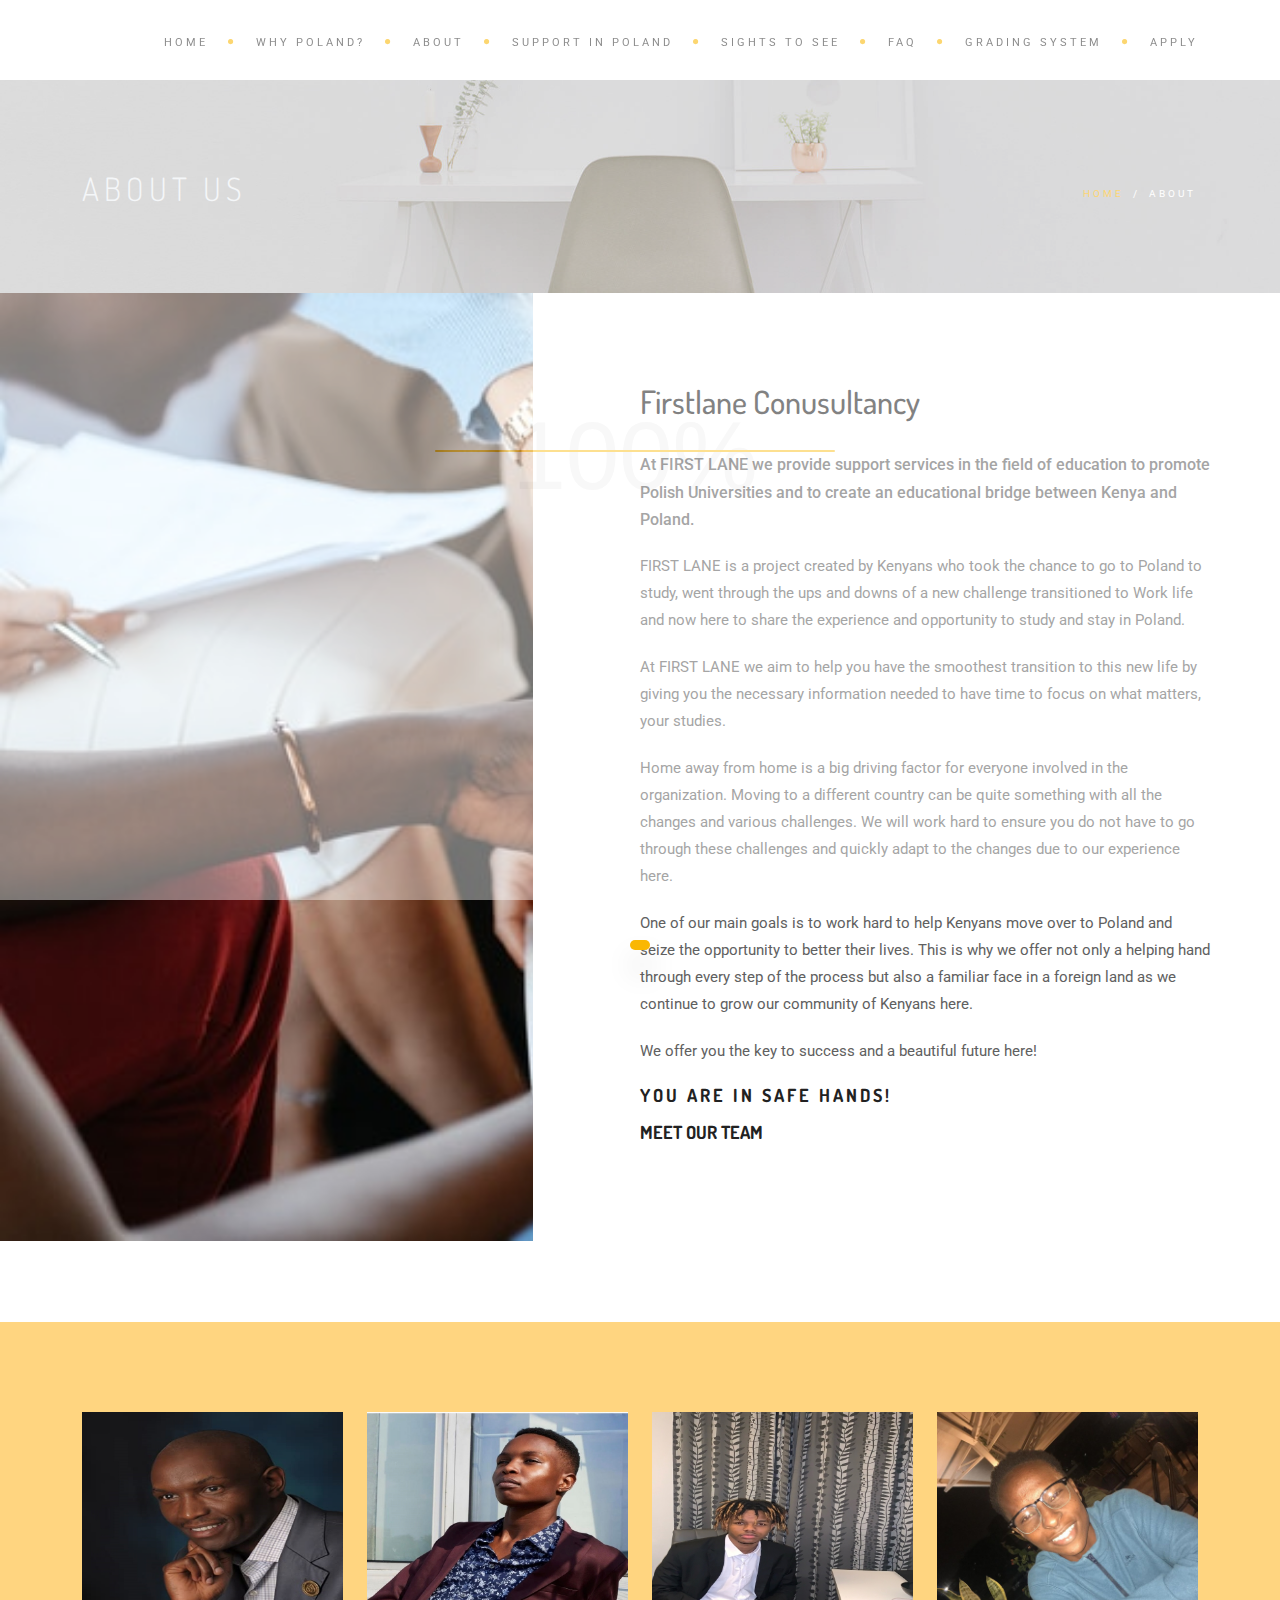
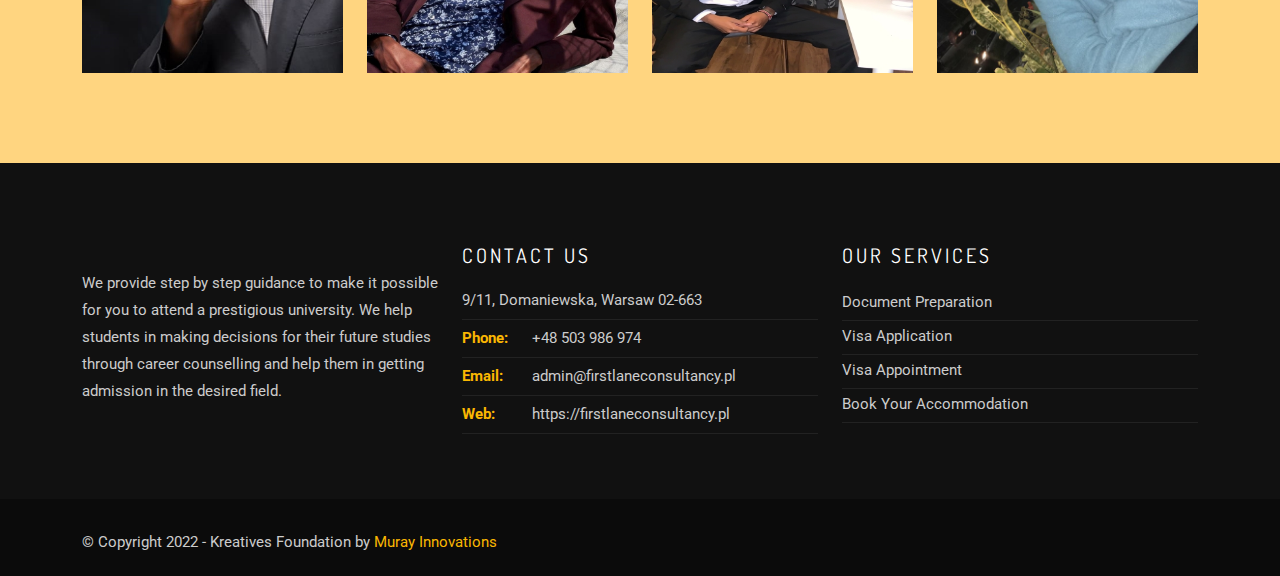
==== about.html @ 50b046f0 "first commit" ====
<!DOCTYPE html>
<html lang="en">
  <head>
    <meta charset="utf-8" />
    <link
      rel="icon"
      href="images/background/fldone.png"
      type="image/gif"
      sizes="16x16"
    />
    <title>Kreatives Foundation</title>
    <meta name="viewport" content="width=device-width, initial-scale=1.0" />
    <meta
      name="description"
      content="Archi is best selling interior design website template with responsive stunning design"
    />
    <meta
      name="keywords"
      content="architecture,building,business,bootstrap,creative,exterior design,furniture design,gallery,garden design,house,interior design,landscape design,multipurpose,onepage,portfolio,studio"
    />
    <meta name="author" content="" />

    <!-- CSS Files
    ================================================== -->
    <link
      id="bootstrap"
      href="css/bootstrap.min.css"
      rel="stylesheet"
      type="text/css"
    />
    <link
      id="bootstrap-grid"
      href="css/bootstrap-grid.min.css"
      rel="stylesheet"
      type="text/css"
    />
    <link
      id="bootstrap-reboot"
      href="css/bootstrap-reboot.min.css"
      rel="stylesheet"
      type="text/css"
    />
    <link rel="stylesheet" href="css/jpreloader.css" type="text/css" />
    <link rel="stylesheet" href="css/animate.css" type="text/css" />
    <link rel="stylesheet" href="css/plugin.css" type="text/css" />
    <link rel="stylesheet" href="css/owl.carousel.css" type="text/css" />
    <link rel="stylesheet" href="css/owl.theme.css" type="text/css" />
    <link rel="stylesheet" href="css/owl.transitions.css" type="text/css" />
    <link rel="stylesheet" href="css/style.css" type="text/css" />

    <!-- custom background -->
    <link rel="stylesheet" href="css/bg.css" type="text/css" />

    <!-- color scheme -->
    <link
      rel="stylesheet"
      href="css/colors/yellow.css"
      type="text/css"
      id="colors"
    />
    <link rel="stylesheet" href="css/color.css" type="text/css" />

    <!-- revolution slider -->
    <link rel="stylesheet" href="rs-plugin/css/settings.css" type="text/css" />
    <link rel="stylesheet" href="css/rev-settings.css" type="text/css" />

    <!-- load fonts -->
    <link
      rel="stylesheet"
      href="fonts/font-awesome/css/font-awesome.css"
      type="text/css"
    />
    <link
      rel="stylesheet"
      href="fonts/elegant_font/HTML_CSS/style.css"
      type="text/css"
    />
    <link
      rel="stylesheet"
      href="fonts/et-line-font/style.css"
      type="text/css"
    />
    <!-- Poptin Code to show a popup after a couple of seconds -->
    <script
      id="pixel-script-poptin"
      src="https://cdn.popt.in/pixel.js?id=f6f03626dd632"
      async="true"
    ></script>
    <!-- end of Poptin Code to show a popup after a couple of seconds -->
  </head>

  <body class="de_light">
    <div id="wrapper">
      <!-- header begin -->
      <header class="header-bg header-light">
        <div class="info">
          <div class="container">
            <div class="row">
              <div class="col-md-12">
                <div class="column">
                  Working Hours Monday - Friday
                  <span class="id-color"><strong>08:00-16:00</strong></span>
                </div>
                <div class="column">
                  Toll Free
                  <span class="id-color"><strong>+48 503 986 974</strong></span>
                </div>
                <!-- social icons -->
                <div class="column social">
                  <a href="#"><i class="fa fa-facebook"></i></a>
                  <a href="#"><i class="fa fa-twitter"></i></a>
                  <a href="#"><i class="fa fa-rss"></i></a>
                  <a href="#"><i class="fa fa-google-plus"></i></a>
                  <a href="#"><i class="fa fa-envelope-o"></i></a>
                </div>
                <!-- social icons close -->
              </div>
            </div>
          </div>
        </div>

        <div class="container">
          <div class="row">
            <div class="col-md-12">
              <!-- logo begin -->
              <!-- -->
              <!-- logo close -->

              <!-- small button begin -->
              <span id="menu-btn"></span>
              <!-- small button close -->

              <!-- mainmenu begin -->
              <nav class="md-flex">
                <ul id="mainmenu">
                  <li>
                    <a href="index.html">Home<span></span></a>
                    <ul class="mega">
                      <li>
                        <div class="container-fluid">
                          <div class="menu-content">
                            <div class="row">
                              <div>
                                <ul>
                                  <li>
                                    <a href="index.html"
                                      >Explore Our Services</a
                                    >
                                  </li>
                                  <li>
                                    <a href="index.html"
                                      >Living in Poland as an International
                                      Student</a
                                    >
                                  </li>
                                </ul>
                              </div>
                            </div>
                          </div>
                        </div>
                      </li>
                    </ul>
                  </li>
                  <li>
                    <a href="why-poland.html">Why Poland?</a>
                    <ul class="mega">
                      <li>
                        <div class="container-fluid">
                          <div class="menu-content">
                            <div class="row">
                              <div>
                                <ul>
                                  <li>
                                    <a href="why-poland.html"
                                      >Accommodation Costs in Poland</a
                                    >
                                  </li>
                                  <li>
                                    <a href="why-poland.html"
                                      >Average Monthly Expenses Breakdown</a
                                    >
                                  </li>
                                </ul>
                              </div>
                            </div>
                          </div>
                        </div>
                      </li>
                    </ul>
                  </li>
                  <li>
                    <a href="about.html">About</a>
                  </li>
                  <li>
                    <a href="support-in-poland.html">Support in Poland</a>
                    <ul class="mega">
                      <li>
                        <div class="container-fluid">
                          <div class="menu-content">
                            <div class="row">
                              <div>
                                <ul>
                                  <li>
                                    <a href="support-in-poland.html"
                                      >Application of a Pesel Number</a
                                    >
                                  </li>
                                  <li>
                                    <a href="support-in-poland.html"
                                      >Registration of a Home Address</a
                                    >
                                  </li>
                                  <li>
                                    <a href="support-in-poland.html"
                                      >Temporary Residence Card Application</a
                                    >
                                  </li>
                                </ul>
                              </div>
                            </div>
                          </div>
                        </div>
                      </li>
                    </ul>
                  </li>
                  <li>
                    <a href="sights.html">Sights to See</a>
                    <ul class="mega">
                      <li>
                        <div class="container-fluid">
                          <div class="menu-content">
                            <div class="row">
                              <div>
                                <ul>
                                  <li>
                                    <a href="sights.html">Cities</a>
                                  </li>
                                  <li>
                                    <a href="sights.html">Group Activities</a>
                                  </li>
                                  <li>
                                    <a href="sights.html">Historical Places</a>
                                  </li>
                                </ul>
                              </div>
                            </div>
                          </div>
                        </div>
                      </li>
                    </ul>
                  </li>
                  <li>
                    <a href="faq.html">FAQ</a>
                  </li>
                  <li>
                    <a href="grading-system.html">Grading System</a>
                    <ul class="mega">
                      <li>
                        <div class="container-fluid">
                          <div class="menu-content">
                            <div class="row">
                              <div>
                                <ul>
                                  <li>
                                    <a href="grading-system.html">Intakes</a>
                                  </li>
                                  <li>
                                    <a href="grading-system.html"
                                      >Polish Grading System</a
                                    >
                                  </li>
                                </ul>
                              </div>
                            </div>
                          </div>
                        </div>
                      </li>
                    </ul>
                  </li>
                  <li>
                    <a href="apply-now.html">Apply</a>
                  </li>
                </ul>
              </nav>
              <!-- mainmenu close -->
            </div>
          </div>
        </div>
      </header>
      <!-- header close -->

      <!-- subheader -->
      <section
        id="subheader"
        data-bgimage="url(images/background/subheader-9.jpg)"
        data-stellar-background-ratio=".2"
      >
        <div class="container">
          <div class="row">
            <div class="col-md-12">
              <h1>About Us</h1>
              <ul class="crumb">
                <li><a href="index.html">Home</a></li>
                <li class="sep">/</li>
                <li>About</li>
              </ul>
            </div>
          </div>
        </div>
      </section>
      <!-- subheader close -->

      <!-- content begin -->
      <div id="content" class="no-top no-bottom">
        <section id="section-about-us-2" class="side-bg no-padding">
          <div class="image-container col-md-5 pull-left" data-delay="0"></div>

          <div class="container">
            <div class="row">
              <div class="inner-padding">
                <div
                  class="col-md-6 offset-md-6"
                  data-animation="fadeInRight"
                  data-delay="200"
                >
                  <h2>Firstlane Conusultancy</h2>

                  <p class="intro">
                    At FIRST LANE we provide support services in the field of
                    education to promote Polish Universities and to create an
                    educational bridge between Kenya and Poland.
                  </p>
                  <p>
                    FIRST LANE is a project created by Kenyans who took the
                    chance to go to Poland to study, went through the ups and
                    downs of a new challenge transitioned to Work life and now
                    here to share the experience and opportunity to study and
                    stay in Poland.
                  </p>
                  <p>
                    At FIRST LANE we aim to help you have the smoothest
                    transition to this new life by giving you the necessary
                    information needed to have time to focus on what matters,
                    your studies.
                  </p>
                  <p>
                    Home away from home is a big driving factor for everyone
                    involved in the organization. Moving to a different country
                    can be quite something with all the changes and various
                    challenges. We will work hard to ensure you do not have to
                    go through these challenges and quickly adapt to the changes
                    due to our experience here.
                  </p>
                  <p>
                    One of our main goals is to work hard to help Kenyans move
                    over to Poland and seize the opportunity to better their
                    lives. This is why we offer not only a helping hand through
                    every step of the process but also a familiar face in a
                    foreign land as we continue to grow our community of Kenyans
                    here.
                  </p>
                  <p>
                    We offer you the key to success and a beautiful future here!
                  </p>
                  <h3 style="align-items: center; justify-content: center">
                    <b>YOU ARE IN SAFE HANDS!</b>
                  </h3>
                  <h4 style="align-items: center; justify-content: center">
                    <b>MEET OUR TEAM</b>
                  </h4>
                </div>
                <div class="clearfix"></div>
              </div>
            </div>
          </div>
        </section>

        <!-- <section id="section-testimonial" class="text-light">
          <div class="container">
            <div class="row">
              <div class="col-md-6 offset-md-3 text-center wow fadeInUp">
                <h1>Customer Says</h1>
                <div class="separator">
                  <span><i class="fa fa-circle"></i></span>
                </div>
                <div class="spacer-single"></div>
              </div>
            </div>
            <div
              id="testimonial-carousel"
              class="owl-carousel owl-theme de_carousel wow fadeInUp"
              data-wow-delay=".3s"
            >
              <div class="item">
                <div class="de_testi">
                  <blockquote>
                    <p>
                      I'm always impressed with the services. Lorem ipsum dolor
                      sit amet, consectetur adipisicing elit, sed do eiusmod
                      tempor incididunt ut labore et dolore magna aliqua. Ut
                      enim ad minim veniam, quis nostrud exercitation ullamco
                      laboris nisi ut aliquip.
                    </p>
                    <div class="de_testi_by">John, Customer</div>
                  </blockquote>
                </div>
              </div>

              <div class="item">
                <div class="de_testi">
                  <blockquote>
                    <p>
                      I have very much enjoyed with your services. Lorem ipsum
                      dolor sit amet, consectetur adipisicing elit, sed do
                      eiusmod tempor incididunt ut labore et dolore magna
                      aliqua. Ut enim ad minim veniam, quis nostrud exercitation
                      ullamco laboris nisi ut aliquip.
                    </p>
                    <div class="de_testi_by">Michael, Customer</div>
                  </blockquote>
                </div>
              </div>

              <div class="item">
                <div class="de_testi">
                  <blockquote>
                    <p>
                      I totally recommend your services. Lorem ipsum dolor sit
                      amet, consectetur adipisicing elit, sed do eiusmod tempor
                      incididunt ut labore et dolore magna aliqua. Ut enim ad
                      minim veniam, quis nostrud exercitation ullamco laboris
                      nisi ut aliquip.
                    </p>
                    <div class="de_testi_by">Patrick, Customer</div>
                  </blockquote>
                </div>
              </div>

              <div class="item">
                <div class="de_testi">
                  <blockquote>
                    <p>
                      I have very much enjoyed with your services. Lorem ipsum
                      dolor sit amet, consectetur adipisicing elit, sed do
                      eiusmod tempor incididunt ut labore et dolore magna
                      aliqua. Ut enim ad minim veniam, quis nostrud exercitation
                      ullamco laboris nisi ut aliquip.
                    </p>
                    <div class="de_testi_by">James, Customer</div>
                  </blockquote>
                </div>
              </div>
            </div>
          </div>
        </section> -->

        <!-- section begin -->
        <!-- <section
          id="view-all-projects"
          class="call-to-action bg-color dark text-center"
          data-speed="5"
          data-type="background"
          aria-label="view-all-projects"
        >
          <a href="apply-now.html" class="btn btn-line black btn-big"
            >Talk With Us</a
          >
        </section> -->
        <br /><br /><br />
        <section data-bgcolor="#ffd580">
          <div class="container">
            <div class="row">
              <div class="col-lg-3 col-md-6">
                <!-- team member -->
                <div class="de-team-list">
                  <div class="team-pic">
                    <img
                      src="images/anthony1.jpg"
                      class="img-responsive"
                      alt=""
                    />
                  </div>
                  <div class="team-desc">
                    <h3>Anthony T.Gitonga</h3>
                    <p class="lead">
                      Expert Consulting Partner, Founder & CEO of Lead Trains
                      Ltd
                    </p>
                    <div class="small-border"></div>
                    <p>
                      Anthony Gitonga, an International Leadership Speaker, and
                      Coach. He writes and speaks on the themes of personal and
                      leadership development.
                    </p>

                    <div class="social">
                      <a
                        href="https://www.linkedin.com/in/anthonygitonga/?originalSubdomain=ke"
                        ><i class="fa fa-linkedin fa-lg"></i
                      ></a>
                      <a
                        href="https://www.amazon.ae/Books-Anthony-Thuku-Gitonga/s?rh=n%3A11497688031%2Cp_27%3AAnthony+Thuku+Gitonga"
                        ><i class="fa fa-amazon fa-lg"></i
                      ></a>
                      <a href="https://www.instagram.com/ft.muray/"
                        ><i class="fa fa-instagram fa-lg"></i
                      ></a>
                    </div>
                  </div>
                </div>
                <!-- team close -->
              </div>
              <div class="col-lg-3 col-md-6">
                <!-- team member -->
                <div class="de-team-list">
                  <div class="team-pic">
                    <img
                      src="images/abbott1.jpg"
                      class="img-responsive"
                      alt=""
                    />
                  </div>
                  <div class="team-desc">
                    <h3>Abbott Thuku Gitonga</h3>
                    <p class="lead">CEO and Founder</p>
                    <div class="small-border"></div>
                    <p>
                      Drives forward the mission and the vision of First Lane
                      Consultancy
                    </p>

                    <div class="social">
                      <a href="#"><i class="fa fa-linkedin fa-lg"></i></a>
                      <a href="#"><i class="fa fa-twitter fa-lg"></i></a>
                      <a href="https://www.instagram.com/gitongaabbott/"
                        ><i class="fa fa-instagram fa-lg"></i
                      ></a>
                    </div>
                  </div>
                </div>
                <!-- team close -->
              </div>

              <div class="col-lg-3 col-md-6">
                <!-- team member -->
                <div class="de-team-list">
                  <div class="team-pic">
                    <img
                      src="images/Niko1.jpeg"
                      class="img-responsive"
                      alt=""
                    />
                  </div>
                  <div class="team-desc">
                    <h3>Nicholas Kariuki</h3>
                    <p class="lead">Finanancial Officer</p>
                    <div class="small-border"></div>
                    <p>Great at crunching numbers and making sense of them.</p>

                    <div class="social">
                      <a href="#"><i class="fa fa-linkedin fa-lg"></i></a>
                      <a href="#"><i class="fa fa-twitter fa-lg"></i></a>
                      <a href="#"><i class="fa fa-instagram fa-lg"></i></a>
                    </div>
                  </div>
                </div>
                <!-- team close -->
              </div>

              <div class="col-lg-3 col-md-6">
                <!-- team member -->
                <div class="de-team-list">
                  <div class="team-pic">
                    <img src="images/Eric.jpg" class="img-responsive" alt="" />
                  </div>
                  <div class="team-desc">
                    <h3>Eric Muriithi</h3>
                    <p class="lead">Technology and Marketing Lead</p>
                    <div class="small-border"></div>
                    <p>
                      Develops, debugs and maintains the Lead Trains website as
                      well as drives marketing campaigns
                    </p>

                    <div class="social">
                      <a
                        href="https://www.linkedin.com/in/eric-muriithi-48346117b/"
                        ><i class="fa fa-linkedin fa-lg"></i
                      ></a>
                      <a href="https://twitter.com/iamericmuray"
                        ><i class="fa fa-twitter fa-lg"></i
                      ></a>
                      <a href="https://www.instagram.com/ft.muray/"
                        ><i class="fa fa-instagram fa-lg"></i
                      ></a>
                    </div>
                  </div>
                </div>
                <!-- team close -->
              </div>

              <div class="clearfix"></div>
            </div>
          </div>
        </section>
        <!-- logo carousel section close -->
      </div>

      <!-- footer begin -->
      <footer>
        <div class="container">
          <div class="row">
            <div class="col-lg-4">
              <br />We provide step by step guidance to make it possible for you
              to attend a prestigious university. We help students in making
              decisions for their future studies through career counselling and
              help them in getting admission in the desired field.
            </div>

            <div class="col-lg-4">
              <h3>Contact Us</h3>
              <div class="widget widget-address">
                <address>
                  <span>9/11, Domaniewska, Warsaw 02-663</span>
                  <span><strong>Phone:</strong>+48 503 986 974</span>
                  <span
                    ><strong>Email:</strong
                    ><a href="mailto:admin@firstlaneconsultancy.pl"
                      >admin@firstlaneconsultancy.pl</a
                    ></span
                  >
                  <span
                    ><strong>Web:</strong
                    ><a href="https://firstlaneconsultancy.pl"
                      >https://firstlaneconsultancy.pl</a
                    ></span
                  >
                </address>
              </div>
            </div>

            <div class="col-lg-4">
              <div class="widget widget_recent_post">
                <h3>Our Services</h3>
                <ul>
                  <li><a href="#">Document Preparation</a></li>
                  <li><a href="#">Visa Application</a></li>
                  <li><a href="#">Visa Appointment</a></li>
                  <li><a href="#">Book Your Accommodation</a></li>
                </ul>
              </div>
            </div>
          </div>
        </div>

        <div class="subfooter">
          <div class="container">
            <div class="row">
              <div class="col-md-6">
                &copy; Copyright 2022 - Kreatives Foundation by
                <span class="id-color">Muray Innovations</span>
              </div>
              <!-- <div class="col-md-6 text-right">
                        <div class="social-icons">
                            <a href="#"><i class="fa fa-facebook fa-lg"></i></a>
                            <a href="#"><i class="fa fa-twitter fa-lg"></i></a>
                            <a href="#"><i class="fa fa-rss fa-lg"></i></a>
                            <a href="#"><i class="fa fa-google-plus fa-lg"></i></a>
                            <a href="#"><i class="fa fa-skype fa-lg"></i></a>
                            <a href="#"><i class="fa fa-dribbble fa-lg"></i></a>
                        </div>
                    </div> -->
            </div>
          </div>
        </div>
        <a href="#" id="back-to-top"></a>
      </footer>
      <!-- footer close -->
    </div>

    <!-- Javascript Files
    ================================================== -->
    <script src="js/plugins.js"></script>
    <script src="js/designesia.js"></script>

    <!-- SLIDER REVOLUTION SCRIPTS  -->
    <script src="rs-plugin/js/jquery.themepunch.plugins.min.js"></script>
    <script src="rs-plugin/js/jquery.themepunch.revolution.min.js"></script>
  </body>
</html>
---- css/jpreloader.css ----
#jpreOverlay {
	background-color: #000000;
	position:absolute;
	width:100%;
	height:100%;
}
.de_light #jpreOverlay{
	background: #ffffff;
}
#jpreSlide{
	font-size:22px;
	color:#ccc;
	text-align:center;
	width:50%;
	height:30%;
}
#jpreLoader{
	position: absolute;
	top: 50% !important;
	width:400px;
	height:2px;
	background:#111;
	border-radius:25px;
	-moz-border-radius:25px;
	-webkit-border-radius:25px;
}
.de_light #jpreLoader{
	background: #F2F2F2;
}
#jpreBar {
	background:#222;
	border-radius:25px;
	-moz-border-radius:25px;
	-webkit-border-radius:25px;
}

#jprePercentage {
	color:#111;
	z-index:-1;
	font-family:Arial,Helvetica,sans-serif;
	text-align:center;
	margin-top:10px;
	font-size:96px;
	margin-top:-10px;
}

.de_light #jprePercentage{
	color: #eeeeee;
}

#jSplash{
	line-height:200%;
}

#jSplash section{
	padding:0;
	display:block;
	background:none !important;
}
---- css/plugin.css ----
@charset "utf-8";
/* CSS Document */

/* ================================================== */
/* isotope */
/* ================================================== */
.isotope,
.isotope .isotope-item {
/* change duration value to whatever you like */
-webkit-transition-duration: 0.8s;
-moz-transition-duration: 0.8s;
-ms-transition-duration: 0.8s;
-o-transition-duration: 0.8s;
transition-duration: 0.8s;
}

.isotope {
-webkit-transition-property: height, width;
-moz-transition-property: height, width;
-ms-transition-property: height, width;
-o-transition-property: height, width;
transition-property: height, width;
}

.isotope .isotope-item {
-webkit-transition-property: -webkit-transform, opacity;
-moz-transition-property: -moz-transform, opacity;
-ms-transition-property: -ms-transform, opacity;
-o-transition-property: -o-transform, opacity;
transition-property: transform, opacity;
}

/**** disabling Isotope CSS3 transitions ****/

.isotope.no-transition,
.isotope.no-transition .isotope-item,
.isotope .isotope-item.no-transition {
-webkit-transition-duration: 0s;
-moz-transition-duration: 0s;
-ms-transition-duration: 0s;
-o-transition-duration: 0s;
transition-duration: 0s;
}

#filters {
font-size:12px;
letter-spacing:1px;
padding: 0;
margin: 0;
margin-bottom: 20px;
font-weight:400;
}

#filters li {
display: inline-block;
margin-right: 5px;
margin-bottom: 10px;
}

#filters a {
outline:none;
padding: 10px 20px 8px 20px;
color: #888;
font-size:11px;
letter-spacing:3px;
text-decoration: none;
text-transform:uppercase;
background:#eee;
border:none !important;
}

#filters a {
color:#888;
border: solid 1px #555;
}

#filters a:hover {
	background:#111;
}

#filters a.selected {
color: #111;
}

.isotope-item {
z-index: 2;
}

.isotope-hidden.isotope-item {
pointer-events: none;
z-index: 1;
}





/* -------------------------------------------------- */
/* flex slider */
/* -------------------------------------------------- */
.flexslider {
width: 100%;
background: none;
border: none;
box-shadow: none;
margin: 0px;
}

.control-slider {
float: right;
display: inline-block;
margin-right: -10px;
}

.prev-slider, .next-slider {
float: left;
display: block;
text-align: center;
margin-top: 10px;
cursor: pointer;
}

.prev-slider i, .next-slider i {
border: solid 1px #ccc;
padding: 5px 10px 5px 10px;
}

.prev-slider i:hover, .next-slider i:hover {
color: #fff;
border: solid 1px #333;
background: #333;
}

.prev-slider {
margin-right: -5px;
}

.project-carousel ul.slides, .project-carousel-3-col ul.slides{
margin-top: 10px;
margin-bottom: 20px;
}

.logo-carousel .flex-direction-nav,
.project-carousel .flex-control-nav,
.project-carousel .flex-direction-nav,
.project-carousel-3-col .flex-control-nav,
.project-carousel-3-col .flex-direction-nav {
display: none;
}

.logo-carousel.no-control .flex-control-nav{
display:none;
}

.logo-carousel li img {
width: auto !important;

}


/* flex slider - testi slider */
#testimonial-full {
text-align: center;
padding: 10px 0 10px 0;
text-shadow:none;
}

#testimonial-full blockquote {
color: #fff;
border: none !important;
margin: 0;
font-size: 18px;
font-family:"Open Sans";
font-weight:300;
font-style:normal;
line-height:1.5em;
text-transform:uppercase;
letter-spacing:3px;
}

#testimonial-full span{
	letter-spacing:0;
	margin-top:20px;
	text-transform:none;
}

.testi-slider .flex-control-nav {
position: absolute !important;
margin-top: -50px !important;
}

.testi-slider .flex-direction-nav {
display: none;
}
/* Control Nav */
.testi-slider .flex-control-nav {
width: 100%;
position: absolute;
bottom: -40px;
text-align: center;
}

.testi-slider .flex-control-nav li {
margin: 0 6px;
display: inline-block;
zoom: 1;
*display: inline;
}

.testi-slider .flex-control-paging li a {
background: none;
width: 8px;
height: 8px;
display: block;
border: solid 1px #fff;
cursor: pointer;
text-indent: -9999px;
-webkit-border-radius: 20px;
-moz-border-radius: 20px;
-o-border-radius: 20px;
border-radius: 20px;
-webkit-box-shadow: none;
-moz-box-shadow: none;
-o-box-shadow: none;
box-shadow: none;
}

.testi-slider .flex-control-paging li a:hover {
border: solid 1px #fff;
background: #fff;
}

.testi-slider .flex-control-paging li a.flex-active {
border: solid 1px #fff;
cursor: default;
background: #fff;
}




/* ================================================== */
/* jquery totop */
/* ================================================== */
#toTop {
z-index: 1555;
display: none;
text-decoration: none;
position: fixed;
bottom: 10px;
right: 10px;
overflow: hidden;
width: 51px;
height: 51px;
border: none;
text-indent: -999px;
background: url(../images/ui.totop.png) no-repeat left top;
}
#toTopHover {
background: url(../images/ui.totop.png) no-repeat left -51px;
width: 51px;
height: 51px;
display: block;
overflow: hidden;
float: left;
}
#toTop:active, #toTop:focus {
outline: none;
}

.owl-theme .owl-controls .owl-page span{
	background:#fff !important;
	margin-top:30px;
	width:5px;
	height:5px;
}


.typed-cursor{
    opacity: 1;
    -webkit-animation: blink 0.7s infinite;
    -moz-animation: blink 0.7s infinite;
    animation: blink 0.7s infinite;
}
@keyframes blink{
    0% { opacity:1; }
    50% { opacity:0; }
    100% { opacity:1; }
}
@-webkit-keyframes blink{
    0% { opacity:1; }
    50% { opacity:0; }
    100% { opacity:1; }
}
@-moz-keyframes blink{
    0% { opacity:1; }
    50% { opacity:0; }
    100% { opacity:1; }
}
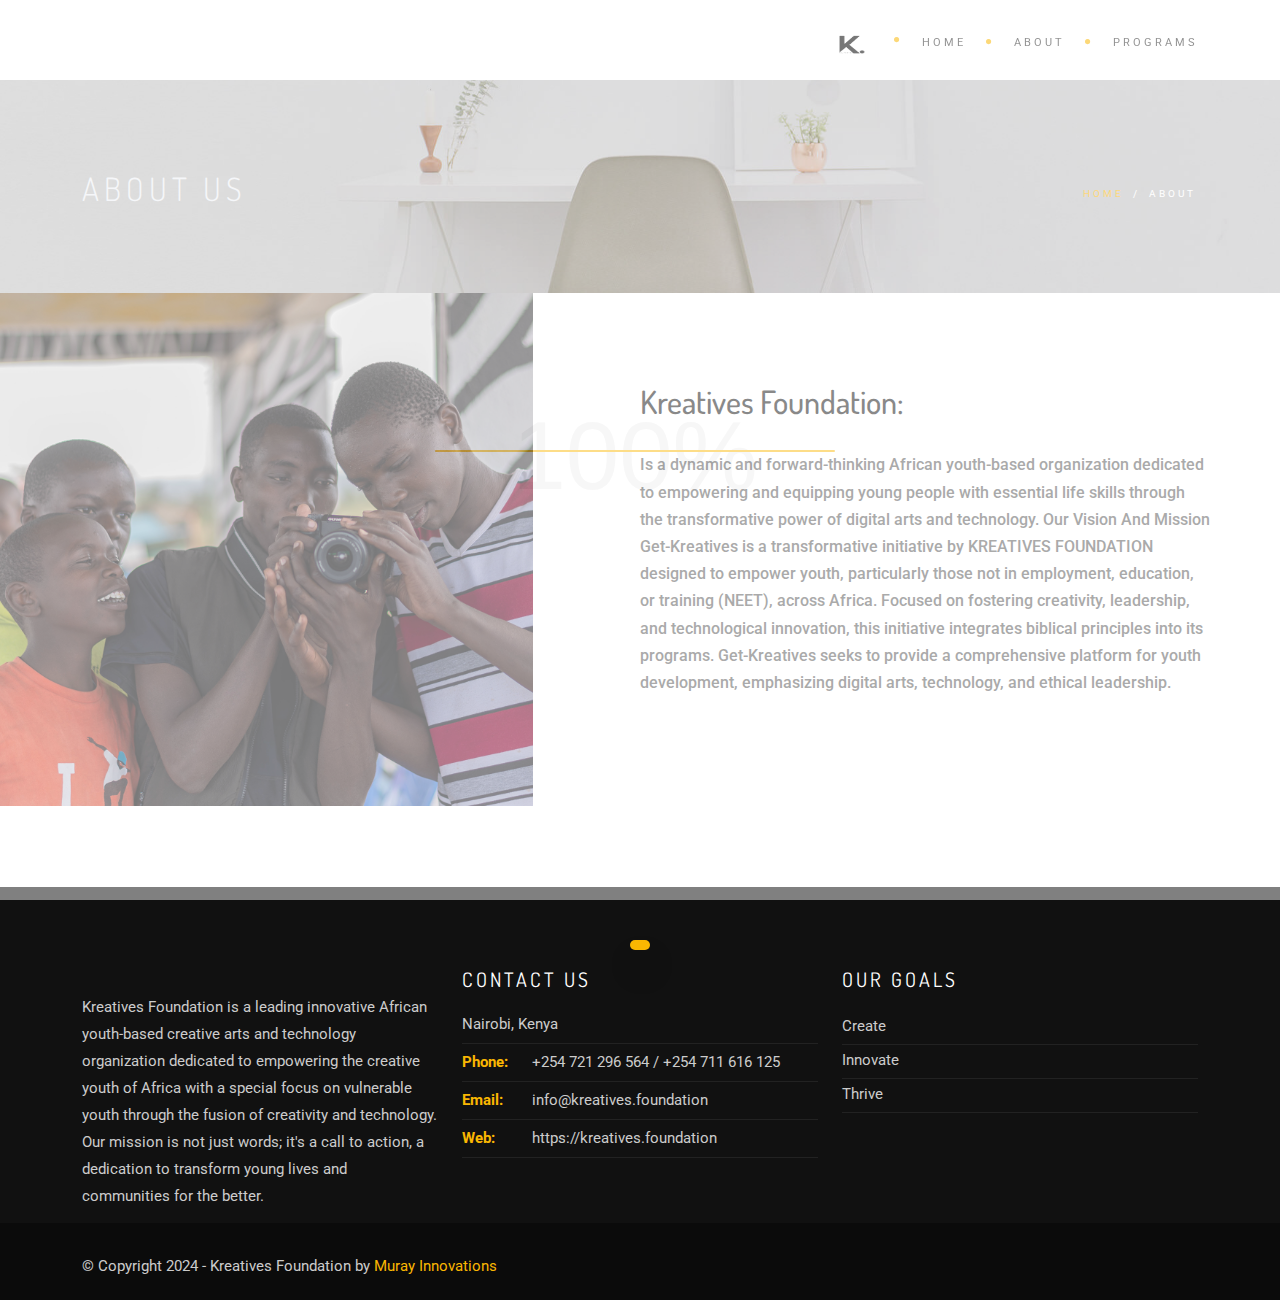
==== commit 133ad3fb: "uploaded kreatices foundation code" ====
--- a/about.html
+++ b/about.html
@@ -2,12 +2,7 @@
 <html lang="en">
   <head>
     <meta charset="utf-8" />
-    <link
-      rel="icon"
-      href="images/background/fldone.png"
-      type="image/gif"
-      sizes="16x16"
-    />
+    <link rel="icon" href="images/logo.png" type="image/gif" sizes="16x16" />
     <title>Kreatives Foundation</title>
     <meta name="viewport" content="width=device-width, initial-scale=1.0" />
     <meta
@@ -134,8 +129,18 @@
               <nav class="md-flex">
                 <ul id="mainmenu">
                   <li>
+                    <div id="logo">
+                      <a href="index.html">
+                        <img
+                          class="logo"
+                          src="images/logo.png"
+                          style="height: 35px; width: 50px; float: center"
+                          alt=""
+                        />
+                      </a>
+                    </div>
                     <a href="index.html">Home<span></span></a>
-                    <ul class="mega">
+                    <!-- <ul class="mega">
                       <li>
                         <div class="container-fluid">
                           <div class="menu-content">
@@ -149,7 +154,7 @@
                                   </li>
                                   <li>
                                     <a href="index.html"
-                                      >Living in Poland as an International
+                                      >Living in Kenya as an International
                                       Student</a
                                     >
                                   </li>
@@ -162,7 +167,7 @@
                     </ul>
                   </li>
                   <li>
-                    <a href="why-poland.html">Why Poland?</a>
+                    <a href="why-Kenya.html">Why Kenya?</a>
                     <ul class="mega">
                       <li>
                         <div class="container-fluid">
@@ -171,12 +176,12 @@
                               <div>
                                 <ul>
                                   <li>
-                                    <a href="why-poland.html"
-                                      >Accommodation Costs in Poland</a
-                                    >
-                                  </li>
-                                  <li>
-                                    <a href="why-poland.html"
+                                    <a href="why-Kenya.html"
+                                      >Accommodation Costs in Kenya</a
+                                    >
+                                  </li>
+                                  <li>
+                                    <a href="why-Kenya.html"
                                       >Average Monthly Expenses Breakdown</a
                                     >
                                   </li>
@@ -187,12 +192,14 @@
                         </div>
                       </li>
                     </ul>
+                  </li>-->
                   </li>
+
                   <li>
                     <a href="about.html">About</a>
                   </li>
-                  <li>
-                    <a href="support-in-poland.html">Support in Poland</a>
+                  <!-- <li>
+                    <a href="support-in-Kenya.html">Support in Kenya</a>
                     <ul class="mega">
                       <li>
                         <div class="container-fluid">
@@ -201,17 +208,17 @@
                               <div>
                                 <ul>
                                   <li>
-                                    <a href="support-in-poland.html"
+                                    <a href="support-in-Kenya.html"
                                       >Application of a Pesel Number</a
                                     >
                                   </li>
                                   <li>
-                                    <a href="support-in-poland.html"
+                                    <a href="support-in-Kenya.html"
                                       >Registration of a Home Address</a
                                     >
                                   </li>
                                   <li>
-                                    <a href="support-in-poland.html"
+                                    <a href="support-in-Kenya.html"
                                       >Temporary Residence Card Application</a
                                     >
                                   </li>
@@ -222,10 +229,10 @@
                         </div>
                       </li>
                     </ul>
-                  </li>
+                  </li>-->
                   <li>
-                    <a href="sights.html">Sights to See</a>
-                    <ul class="mega">
+                    <a href="programs.html">Programs</a>
+                    <!-- <ul class="mega">
                       <li>
                         <div class="container-fluid">
                           <div class="menu-content">
@@ -247,8 +254,8 @@
                           </div>
                         </div>
                       </li>
-                    </ul>
-                  </li>
+                    </ul> -->
+                  </li><!--
                   <li>
                     <a href="faq.html">FAQ</a>
                   </li>
@@ -277,9 +284,7 @@
                       </li>
                     </ul>
                   </li>
-                  <li>
-                    <a href="apply-now.html">Apply</a>
-                  </li>
+                  </li> -->
                 </ul>
               </nav>
               <!-- mainmenu close -->
@@ -323,43 +328,24 @@
                   data-animation="fadeInRight"
                   data-delay="200"
                 >
-                  <h2>Firstlane Conusultancy</h2>
+                  <h2>Kreatives Foundation:</h2>
 
                   <p class="intro">
-                    At FIRST LANE we provide support services in the field of
-                    education to promote Polish Universities and to create an
-                    educational bridge between Kenya and Poland.
+                    Is a dynamic and forward-thinking African youth-based
+                    organization dedicated to empowering and equipping young
+                    people with essential life skills through the transformative
+                    power of digital arts and technology. Our Vision And Mission
+                    Get-Kreatives is a transformative initiative by KREATIVES
+                    FOUNDATION designed to empower youth, particularly those not
+                    in employment, education, or training (NEET), across Africa.
+                    Focused on fostering creativity, leadership, and
+                    technological innovation, this initiative integrates
+                    biblical principles into its programs. Get-Kreatives seeks
+                    to provide a comprehensive platform for youth development,
+                    emphasizing digital arts, technology, and ethical
+                    leadership.
                   </p>
-                  <p>
-                    FIRST LANE is a project created by Kenyans who took the
-                    chance to go to Poland to study, went through the ups and
-                    downs of a new challenge transitioned to Work life and now
-                    here to share the experience and opportunity to study and
-                    stay in Poland.
-                  </p>
-                  <p>
-                    At FIRST LANE we aim to help you have the smoothest
-                    transition to this new life by giving you the necessary
-                    information needed to have time to focus on what matters,
-                    your studies.
-                  </p>
-                  <p>
-                    Home away from home is a big driving factor for everyone
-                    involved in the organization. Moving to a different country
-                    can be quite something with all the changes and various
-                    challenges. We will work hard to ensure you do not have to
-                    go through these challenges and quickly adapt to the changes
-                    due to our experience here.
-                  </p>
-                  <p>
-                    One of our main goals is to work hard to help Kenyans move
-                    over to Poland and seize the opportunity to better their
-                    lives. This is why we offer not only a helping hand through
-                    every step of the process but also a familiar face in a
-                    foreign land as we continue to grow our community of Kenyans
-                    here.
-                  </p>
-                  <p>
+                  <!-- <p>
                     We offer you the key to success and a beautiful future here!
                   </p>
                   <h3 style="align-items: center; justify-content: center">
@@ -367,7 +353,7 @@
                   </h3>
                   <h4 style="align-items: center; justify-content: center">
                     <b>MEET OUR TEAM</b>
-                  </h4>
+                  </h4> -->
                 </div>
                 <div class="clearfix"></div>
               </div>
@@ -467,11 +453,11 @@
           >
         </section> -->
         <br /><br /><br />
-        <section data-bgcolor="#ffd580">
+        <!-- <section data-bgcolor="#ffd580">
           <div class="container">
             <div class="row">
               <div class="col-lg-3 col-md-6">
-                <!-- team member -->
+              
                 <div class="de-team-list">
                   <div class="team-pic">
                     <img
@@ -508,10 +494,10 @@
                     </div>
                   </div>
                 </div>
-                <!-- team close -->
+                
               </div>
               <div class="col-lg-3 col-md-6">
-                <!-- team member -->
+               
                 <div class="de-team-list">
                   <div class="team-pic">
                     <img
@@ -538,11 +524,11 @@
                     </div>
                   </div>
                 </div>
-                <!-- team close -->
+                
               </div>
 
               <div class="col-lg-3 col-md-6">
-                <!-- team member -->
+         
                 <div class="de-team-list">
                   <div class="team-pic">
                     <img
@@ -564,11 +550,10 @@
                     </div>
                   </div>
                 </div>
-                <!-- team close -->
+         
               </div>
 
               <div class="col-lg-3 col-md-6">
-                <!-- team member -->
                 <div class="de-team-list">
                   <div class="team-pic">
                     <img src="images/Eric.jpg" class="img-responsive" alt="" />
@@ -596,13 +581,12 @@
                     </div>
                   </div>
                 </div>
-                <!-- team close -->
               </div>
 
               <div class="clearfix"></div>
             </div>
           </div>
-        </section>
+        </section> -->
         <!-- logo carousel section close -->
       </div>
 
@@ -611,29 +595,33 @@
         <div class="container">
           <div class="row">
             <div class="col-lg-4">
-              <br />We provide step by step guidance to make it possible for you
-              to attend a prestigious university. We help students in making
-              decisions for their future studies through career counselling and
-              help them in getting admission in the desired field.
+              <br />Kreatives Foundation is a leading innovative African
+              youth-based creative arts and technology organization dedicated to
+              empowering the creative youth of Africa with a special focus on
+              vulnerable youth through the fusion of creativity and technology.
+              Our mission is not just words; it&#39;s a call to action, a
+              dedication to transform young lives and communities for the
+              better.
             </div>
 
             <div class="col-lg-4">
               <h3>Contact Us</h3>
               <div class="widget widget-address">
                 <address>
-                  <span>9/11, Domaniewska, Warsaw 02-663</span>
-                  <span><strong>Phone:</strong>+48 503 986 974</span>
+                  <span>Nairobi, Kenya</span>
+                  <span
+                    ><strong>Phone:</strong>+254 721 296 564 / +254 711 616
+                    125</span
+                  >
                   <span
                     ><strong>Email:</strong
                     ><a href="mailto:admin@firstlaneconsultancy.pl"
-                      >admin@firstlaneconsultancy.pl</a
+                      >info@kreatives.foundation</a
                     ></span
                   >
                   <span
                     ><strong>Web:</strong
-                    ><a href="https://firstlaneconsultancy.pl"
-                      >https://firstlaneconsultancy.pl</a
-                    ></span
+                    ><a href="#">https://kreatives.foundation</a></span
                   >
                 </address>
               </div>
@@ -641,12 +629,11 @@
 
             <div class="col-lg-4">
               <div class="widget widget_recent_post">
-                <h3>Our Services</h3>
+                <h3>Our Goals</h3>
                 <ul>
-                  <li><a href="#">Document Preparation</a></li>
-                  <li><a href="#">Visa Application</a></li>
-                  <li><a href="#">Visa Appointment</a></li>
-                  <li><a href="#">Book Your Accommodation</a></li>
+                  <li><a href="#">Create</a></li>
+                  <li><a href="#">Innovate</a></li>
+                  <li><a href="#">Thrive</a></li>
                 </ul>
               </div>
             </div>
@@ -657,7 +644,7 @@
           <div class="container">
             <div class="row">
               <div class="col-md-6">
-                &copy; Copyright 2022 - Kreatives Foundation by
+                &copy; Copyright 2024 - Kreatives Foundation by
                 <span class="id-color">Muray Innovations</span>
               </div>
               <!-- <div class="col-md-6 text-right">
--- a/css/style.css
+++ b/css/style.css
@@ -9774,3 +9774,4 @@
 	    padding: 5px;
 	}
 	}
+	}--- a/css/bg.css
+++ b/css/bg.css
@@ -52,6 +52,9 @@
 }
 #section-about-us-2 .image-container {
   background: url(../images/background/about.jpg);
+  background-size: contain;
+  background-position: center center;
+  background-repeat: no-repeat;
 }
 #section-about-us-3 {
   background: #f5f5f5;
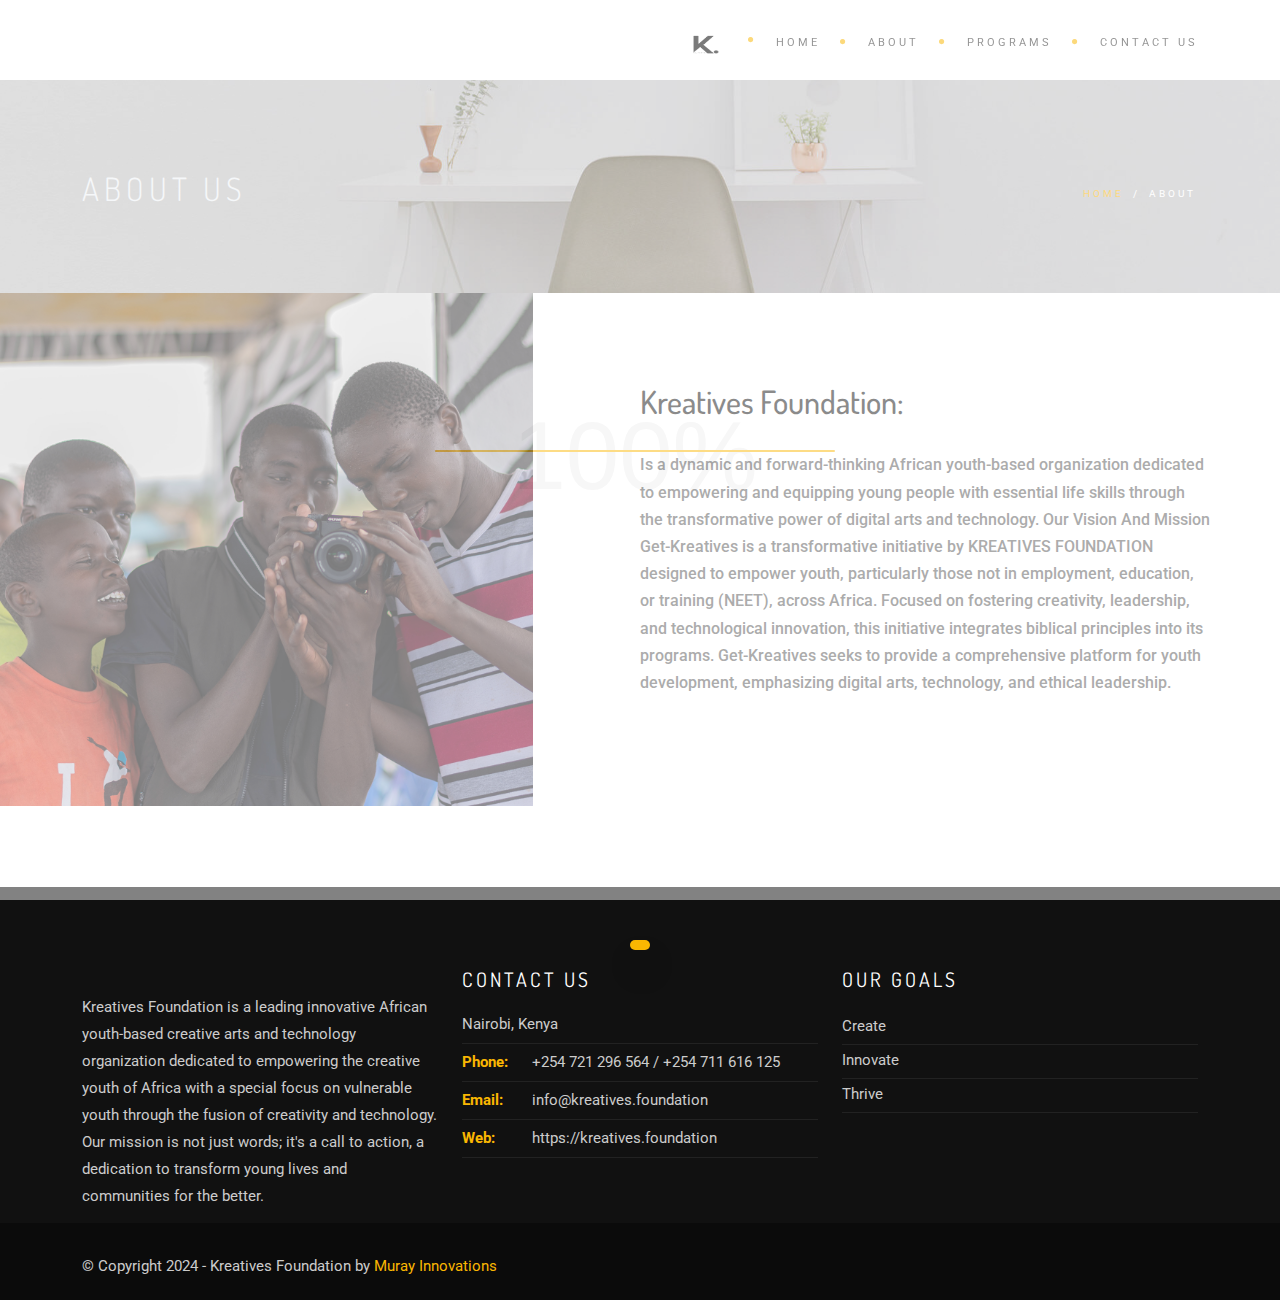
==== commit 57f1494e: "pushed code" ====
--- a/about.html
+++ b/about.html
@@ -255,13 +255,14 @@
                         </div>
                       </li>
                     </ul> -->
-                  </li><!--
+                  </li>
+                  <!--
                   <li>
                     <a href="faq.html">FAQ</a>
-                  </li>
+                  </li>-->
                   <li>
-                    <a href="grading-system.html">Grading System</a>
-                    <ul class="mega">
+                    <a href="contact.html">Contact Us</a>
+                    <!-- <ul class="mega">
                       <li>
                         <div class="container-fluid">
                           <div class="menu-content">
@@ -282,9 +283,9 @@
                           </div>
                         </div>
                       </li>
-                    </ul>
+                    </ul> -->
                   </li>
-                  </li> -->
+                  </li> 
                 </ul>
               </nav>
               <!-- mainmenu close -->
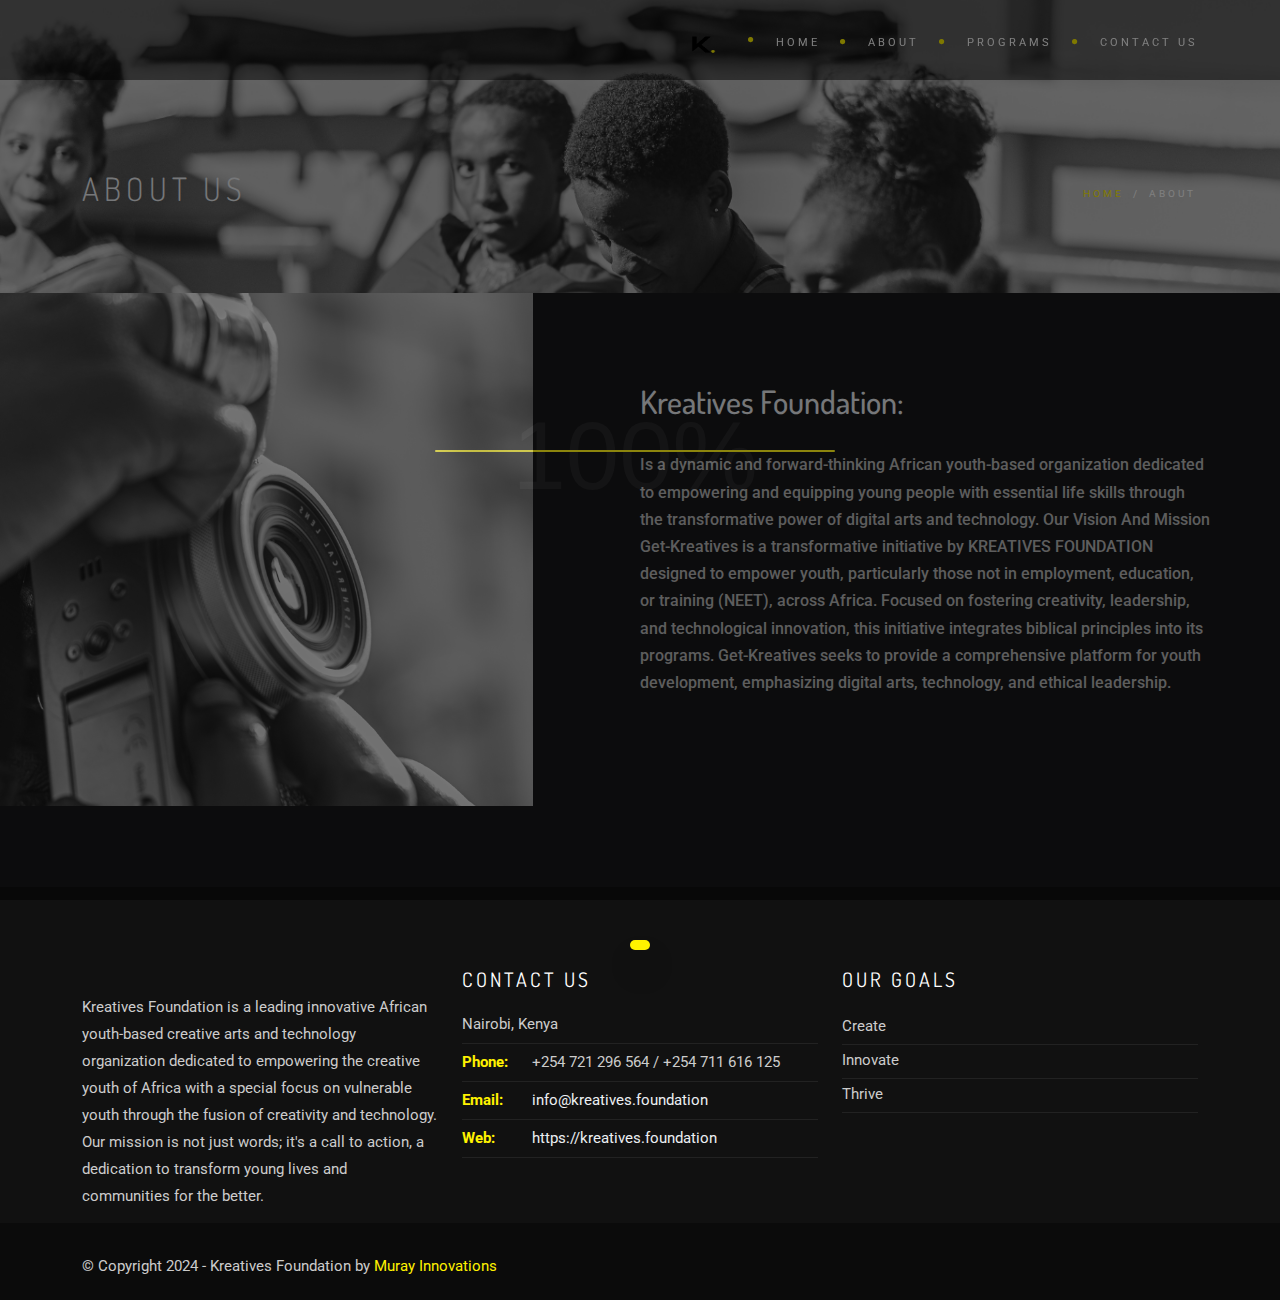
==== commit 837c91c6: "pushed code" ====
--- a/about.html
+++ b/about.html
@@ -84,10 +84,10 @@
     <!-- end of Poptin Code to show a popup after a couple of seconds -->
   </head>
 
-  <body class="de_light">
+  <body class="de_dark">
     <div id="wrapper">
       <!-- header begin -->
-      <header class="header-bg header-light">
+      <header class="header-bg header-dark">
         <div class="info">
           <div class="container">
             <div class="row">
@@ -133,7 +133,7 @@
                       <a href="index.html">
                         <img
                           class="logo"
-                          src="images/logo.png"
+                          src="images/KF-logo-no-background.png"
                           style="height: 35px; width: 50px; float: center"
                           alt=""
                         />
@@ -298,7 +298,7 @@
       <!-- subheader -->
       <section
         id="subheader"
-        data-bgimage="url(images/background/subheader-9.jpg)"
+        data-bgimage="url(images/about-us-section.png)"
         data-stellar-background-ratio=".2"
       >
         <div class="container">
@@ -632,9 +632,9 @@
               <div class="widget widget_recent_post">
                 <h3>Our Goals</h3>
                 <ul>
-                  <li><a href="#">Create</a></li>
-                  <li><a href="#">Innovate</a></li>
-                  <li><a href="#">Thrive</a></li>
+                  <li><a href="index.html">Create</a></li>
+                  <li><a href="index.html">Innovate</a></li>
+                  <li><a href="index.html">Thrive</a></li>
                 </ul>
               </div>
             </div>
--- a/css/style.css
+++ b/css/style.css
@@ -48,3995 +48,4052 @@
 /* ================================================== */
 /* body */
 /* ================================================== */
-html{
-background:#000000 !important;
+html {
+  background: #000000 !important;
 }
 
 body {
-	display:none;
-	font-family: "Roboto",Arial, Helvetica, sans-serif;
-	font-size: 15px;
-	font-weight:400;
-	color: #bbbbbb;
-	line-height: 1.8em;
-	padding: 0;
-	background:#18191B;
-}
-
-.de_light body{
-	background: #ffffff;
-}
-
-body.de_light,.de_light,
-.text-dark,.modal-body{
-	color:#606060;
+  display: none;
+  font-family: "Roboto", Arial, Helvetica, sans-serif;
+  font-size: 15px;
+  font-weight: 400;
+  color: #bbbbbb;
+  line-height: 1.8em;
+  padding: 0;
+  background: #18191b;
+}
+
+.de_light body {
+  background: #ffffff;
+}
+
+body.de_light,
+.de_light,
+.text-dark,
+.modal-body {
+  color: #606060;
 }
 
 html.no-scroll,
 body.no-scroll {
-    overflow: hidden;
+  overflow: hidden;
 }
 
 html.no-scroll::-webkit-scrollbar,
 body.no-scroll::-webkit-scrollbar {
-    display: none;
+  display: none;
 }
 
 .noselect {
   -webkit-touch-callout: none; /* iOS Safari */
-    -webkit-user-select: none; /* Safari */
-     -khtml-user-select: none; /* Konqueror HTML */
-       -moz-user-select: none; /* Old versions of Firefox */
-        -ms-user-select: none; /* Internet Explorer/Edge */
-            user-select: none; /* Non-prefixed version, currently
+  -webkit-user-select: none; /* Safari */
+  -khtml-user-select: none; /* Konqueror HTML */
+  -moz-user-select: none; /* Old versions of Firefox */
+  -ms-user-select: none; /* Internet Explorer/Edge */
+  user-select: none; /* Non-prefixed version, currently
                                   supported by Chrome, Edge, Opera and Firefox */
 }
 
 .rtl,
-.rtl .tp-caption{
-	text-align:right;
-}
-.rtl header div#logo{
-	float:right;
+.rtl .tp-caption {
+  text-align: right;
+}
+.rtl header div#logo {
+  float: right;
 }
 .rtl header nav {
-	float:left;
-}
-.rtl #subheader h1{
-	float:right;
-	padding-right: 0px;
-	margin-right: 0px;
+  float: left;
+}
+.rtl #subheader h1 {
+  float: right;
+  padding-right: 0px;
+  margin-right: 0px;
 }
 .rtl .crumb {
-	float:left;
-	padding:0;
-	margin:0;
-}
-.rtl .de-team-list .small-border{
-	float:right;
-}
-.rtl .crumb li{
-	float:right;
-	padding:0 5px;
-}
-
-#wrapper{
-overflow:hidden;
-}
-
-#wrapper.wrapper-s2{
-	background: #ffffff;
-}
-
-#page-overlay{
-background: rgba(0,0,0,.7);
-position: fixed;
-height: 100%;
-width:100%;
-z-index: -1;
-}
-
-.de-navbar-left #wrapper{
-overflow:visible;
+  float: left;
+  padding: 0;
+  margin: 0;
+}
+.rtl .de-team-list .small-border {
+  float: right;
+}
+.rtl .crumb li {
+  float: right;
+  padding: 0 5px;
+}
+
+#wrapper {
+  overflow: hidden;
+}
+
+#wrapper.wrapper-s2 {
+  background: #ffffff;
+}
+
+#page-overlay {
+  background: rgba(0, 0, 0, 0.7);
+  position: fixed;
+  height: 100%;
+  width: 100%;
+  z-index: -1;
+}
+
+.de-navbar-left #wrapper {
+  overflow: visible;
 }
 
 /* ================================================== */
-/*  header	*/ 
+/*  header	*/
 /* ================================================== */
-	header {
-	width: 100%;
-	height: 80px;
-	position: fixed;
-	top: 0;
-	left: 0;
-	z-index: 1001;
-	-webkit-transition: height 0.3s;
-	-moz-transition: height 0.3s;
-	-ms-transition: height 0.3s;
-	-o-transition: height 0.3s;
-	transition: height 0.3s;
-	background:#18191b;
-	border-bottom:solid 1px rgba(0,0,0,0.0);
-	}
-	
-	header .info{
-	display:none;
-	color:#fff;
-	text-align:right;
-	padding:10px 0 10px 0;
-	width:100%;
-	z-index:100;
-	border-bottom:solid 1px rgba(255,255,255,.2);
-	}
-	header .info .column{
-	display:inline-block;
-	padding:0 15px 0 15px;
-	font-size:11px;
-	letter-spacing:1px;
-	float: left;
-	}
-	header .info .social.column{
-	border:none;
-	float: right;
-	}
-	header .info .social i{
-	color:#fff;
-	font-size:14px;
-	display:inline-block;
-	float:none;
-	padding:0 10px 0 10px;
-	}
-	header .info strong{
-	font-size:12px;
-	}
-	
-	header.header-light .info{
-	color:#333;
-	}
-	header.header-light .info .social i{
-	color:#333;
-	}
-	header.transparent.header-light .info,
-	header.transparent.header-light .info .social i{
-	color:#fff;
-	}
-	
-	header.header-bg{
-	background:rgba(0,0,0,0.5);
-	}
-	
-	header.transparent{
-	background:rgba(0,0,0,0.0);
-	}
-	
-	header.autoshow{
-	top:-80px;
-	}	
-	
-	header.autoshow.scrollOn,header.autoshow.scrollOff{
-	-o-transition:.5s;
-	-ms-transition:.5s;
-	-moz-transition:.5s;
-	-webkit-transition:.5s;
-	transition:.5s;
-	outline: none;	
-	}
-	
-	header.autoshow.scrollOn{
-	top:0;
-	}
-	
-	header.autoshow.scrollOff{
-	top:-80px;
-	}
-	
-	header div#logo {
-	display: table;
-	height: 80px;
-	float: left;
-	-webkit-transition: all 0.3s;
-	-moz-transition: all 0.3s;
-	-ms-transition: all 0.3s;
-	-o-transition: all 0.3s;
-	transition: all 0.3s; 
-	}
-	header div#logo .logo-2{
-	display:none;
-	}
-	header div#logo a{
-	display:table-cell;
-    vertical-align:middle;
-	}
-	header nav {
-	float:right;
-	}
-	header nav a {
-	-webkit-transition: all 0.3s;
-	-moz-transition: all 0.3s;
-	-ms-transition: all 0.3s;
-	-o-transition: all 0.3s;
-	transition: all 0.3s; 
-	}
-	header nav a:hover {
-	color: #555; 
-	}
-	header.smaller:not(.header-bottom):not(.side-header):not(.force-header-mobile) #mainmenu a{
-	padding-top: 18px;
-	padding-bottom:18px;
-	}
-	header.smaller:not(.header-bottom):not(.side-header):not(.force-header-mobile) #mainmenu li li a{
-	padding-top: 0px;
-	padding-bottom: 0px;
-	}
-	header.smaller:not(.header-bottom):not(.side-header):not(.force-header-mobile) #mainmenu ul{
-	top:70px;
-	}
-	header.smaller:not(.header-bottom):not(.side-header):not(.force-header-mobile) #mainmenu ul ul{
-	top:0px;
-	}
-	header.smaller:not(.header-bottom):not(.side-header):not(.force-header-mobile){
-	height: 70px;
-	background:#18191b;
-	}
-	header.header-light.smaller:not(.header-bottom):not(.side-header):not(.force-header-mobile){
-	height: 70px;
-	background:#ffffff;
-	}
-	header.smaller.no-border:not(.header-bottom):not(.side-header){
-	border:none;
-	}
-	header.smaller:not(.header-bottom):not(.side-header):not(.force-header-mobile) div#logo {
-	height:70px;
-	}
-	
-	.logo-smaller div#logo {
-	width: 150px;
-	height:30px;
-	line-height: 65px;
-	font-size: 30px;
-	}
-	.logo-smaller div#logo img{
-	line-height: 75px;
-	font-size: 30px;
-	}
-	.logo-smaller  div#logo .logo-1{
-	display:none;
-	}
-	.logo-smaller  div#logo .logo-2{
-		display:inline-block;
-	}
-	.logo-small{
-	margin-bottom:20px;
-	}
-		
-	header.de_header_2{
-		height:125px;	
-	}
-	
-	header.de_header_2.smaller {
-		height:70px;
-	}
-	
-	header.de_header_2.smaller .info{
-		position:absolute;
-		opacity:0;
-		z-index:-1;
-	}
-	
-	header.header-light{
-	background:#fff;
-	}
-	
-	header.header-light.transparent{
-	background:none;
-	}
-	
-	header.smaller:not(.header-bottom).header-light{
-	background:#fff;
-	border-bottom-color:#eee;
-	}
-	
-	.de-navbar-left{
-	background:#151618 ;
-	}
-	
-	.de-navbar-left #logo{
-	padding:40px;
-	text-align:center;
-	width:100%;
-	}
-	
-	.de-navbar-left header{
-	position:relative;
-	display:block;
-	width:100%;
-	height:100%;
-	left:0;
-	background:none;
-	padding:30px;
-	padding-right:20px;
-	}
-	
-	
-	.de-navbar-left header #mainmenu{
-	float:none;
-	margin:0;
-	padding:0;
-	}	
-	
-	.de-navbar-left header #mainmenu > li{
-	display:block !important;
-	margin:0;
-	float:none;
-	text-align:center;
-	font-family:"Dosis";
-	letter-spacing:5px;
-	font-size:14px;
-	padding:0;
-	padding-top:10px;
-	padding-bottom:10px;
-	border-bottom:solid 1px rgba(255,255,255,.1);
-	}	
-	.de_light.de-navbar-left header #mainmenu > li{
-	border-bottom:solid 1px rgba(0,0,0,.05);
-	}
-	.de-navbar-left header #mainmenu > li > a{
-	padding:0;
-	opacity:.5;
-	}	
-	.de_light.de-navbar-left header #mainmenu > li > a{
-	color:#222;
-	}	
-	.de-navbar-left header #mainmenu > li a:hover{
-	opacity:1;
-	}
-	.de-navbar-left header #mainmenu > li >a:after{
-	content:none;
-	}
-	.de-navbar-left header nav{
-	float:none !important;
-	}
-	
-	
-	/* subheader */
-	#subheader{
-	padding-bottom:70px;
-	background:#222;
-	}
-	#subheader{
-	-webkit-background-size: 100% auto !important;
-	-moz-background-size: 100% auto !important;
-	-o-background-size: 100% auto !important;
-	background-size: 100% auto !important;
-	}
-	.de-navbar-left  #subheader{
-	padding-bottom:120px;
-	}
-	#subheader h1 {
-	color:#eceff3;
-	margin-top:80px;
-	font-size: 32px;
-	letter-spacing: 5px;
-	float: left;
-	padding-right: 40px;
-	margin-right: 40px;
-	text-transform:uppercase;
-	}
-	#subheader span {
-	letter-spacing:2px;
-	display: inline-block;
-	font-size: 15px;
-	margin-top:88px;
-	color:#fff;
-	}
-	#subheader .crumb{
-	font-size:10px;
-	letter-spacing:3px;
-	margin-top: 90px;
-	color:#fff;
-	text-transform:uppercase;
-	}
-	.de-navbar-left.de_light #subheader h1{
-	color:#222;
-	}
-	
-	#subheader.style-2 .title-wrap{
-	float:left;
-	margin-top:60px;
-	}
-	#subheader.style-2{
-	padding:150px 0 150px 0;
-	}
-	#subheader.style-2 h1{
-	font-size:56px;
-	text-align:left;
-	margin:0;
-	float:none;
-	font-weight:bold;
-	letter-spacing:1px;
-	}
-	#subheader.style-2 h4{
-	color:#fff;
-	margin-top:10px;
-	font-weight:500;
-	text-transform:none;
-	}
-	#subheader.style-3,
-	#subheader.style-4{
-		background:#f8f8f8;
-		padding:30px 0 30px 0;
-	}
-	#subheader.style-3 h1,
-	#subheader.style-4 h1{		
-		font-size: 28px;
-		padding-top: 10px;
-	}
-	#subheader.style-4{
-		background: #202124;
-	}
+header {
+  width: 100%;
+  height: 80px;
+  position: fixed;
+  top: 0;
+  left: 0;
+  z-index: 1001;
+  -webkit-transition: height 0.3s;
+  -moz-transition: height 0.3s;
+  -ms-transition: height 0.3s;
+  -o-transition: height 0.3s;
+  transition: height 0.3s;
+  background: #18191b;
+  border-bottom: solid 1px rgba(0, 0, 0, 0);
+}
+
+header .info {
+  display: none;
+  color: #fff;
+  text-align: right;
+  padding: 10px 0 10px 0;
+  width: 100%;
+  z-index: 100;
+  border-bottom: solid 1px rgba(255, 255, 255, 0.2);
+}
+header .info .column {
+  display: inline-block;
+  padding: 0 15px 0 15px;
+  font-size: 11px;
+  letter-spacing: 1px;
+  float: left;
+}
+header .info .social.column {
+  border: none;
+  float: right;
+}
+header .info .social i {
+  color: #fff;
+  font-size: 14px;
+  display: inline-block;
+  float: none;
+  padding: 0 10px 0 10px;
+}
+header .info strong {
+  font-size: 12px;
+}
+
+header.header-light .info {
+  color: #333;
+}
+header.header-light .info .social i {
+  color: #333;
+}
+header.transparent.header-light .info,
+header.transparent.header-light .info .social i {
+  color: #fff;
+}
+
+header.header-bg {
+  background: rgba(0, 0, 0, 0.5);
+}
+
+header.transparent {
+  background: rgba(0, 0, 0, 0);
+}
+
+header.autoshow {
+  top: -80px;
+}
+
+header.autoshow.scrollOn,
+header.autoshow.scrollOff {
+  -o-transition: 0.5s;
+  -ms-transition: 0.5s;
+  -moz-transition: 0.5s;
+  -webkit-transition: 0.5s;
+  transition: 0.5s;
+  outline: none;
+}
+
+header.autoshow.scrollOn {
+  top: 0;
+}
+
+header.autoshow.scrollOff {
+  top: -80px;
+}
+
+header div#logo {
+  display: table;
+  height: 80px;
+  float: left;
+  -webkit-transition: all 0.3s;
+  -moz-transition: all 0.3s;
+  -ms-transition: all 0.3s;
+  -o-transition: all 0.3s;
+  transition: all 0.3s;
+}
+header div#logo .logo-2 {
+  display: none;
+}
+header div#logo a {
+  display: table-cell;
+  vertical-align: middle;
+}
+header nav {
+  float: right;
+}
+header nav a {
+  -webkit-transition: all 0.3s;
+  -moz-transition: all 0.3s;
+  -ms-transition: all 0.3s;
+  -o-transition: all 0.3s;
+  transition: all 0.3s;
+}
+header nav a:hover {
+  color: #555;
+}
+header.smaller:not(.header-bottom):not(.side-header):not(.force-header-mobile)
+  #mainmenu
+  a {
+  padding-top: 18px;
+  padding-bottom: 18px;
+}
+header.smaller:not(.header-bottom):not(.side-header):not(.force-header-mobile)
+  #mainmenu
+  li
+  li
+  a {
+  padding-top: 0px;
+  padding-bottom: 0px;
+}
+header.smaller:not(.header-bottom):not(.side-header):not(.force-header-mobile)
+  #mainmenu
+  ul {
+  top: 70px;
+}
+header.smaller:not(.header-bottom):not(.side-header):not(.force-header-mobile)
+  #mainmenu
+  ul
+  ul {
+  top: 0px;
+}
+header.smaller:not(.header-bottom):not(.side-header):not(.force-header-mobile) {
+  height: 70px;
+  background: #18191b;
+}
+header.header-light.smaller:not(.header-bottom):not(.side-header):not(
+    .force-header-mobile
+  ) {
+  height: 70px;
+  background: #ffffff;
+}
+header.smaller.no-border:not(.header-bottom):not(.side-header) {
+  border: none;
+}
+header.smaller:not(.header-bottom):not(.side-header):not(.force-header-mobile)
+  div#logo {
+  height: 70px;
+}
+
+.logo-smaller div#logo {
+  width: 150px;
+  height: 30px;
+  line-height: 65px;
+  font-size: 30px;
+}
+.logo-smaller div#logo img {
+  line-height: 75px;
+  font-size: 30px;
+}
+.logo-smaller div#logo .logo-1 {
+  display: none;
+}
+.logo-smaller div#logo .logo-2 {
+  display: inline-block;
+}
+.logo-small {
+  margin-bottom: 20px;
+}
+
+header.de_header_2 {
+  height: 125px;
+}
+
+header.de_header_2.smaller {
+  height: 70px;
+}
+
+header.de_header_2.smaller .info {
+  position: absolute;
+  opacity: 0;
+  z-index: -1;
+}
+
+header.header-light {
+  background: #fff;
+}
+
+header.header-light.transparent {
+  background: none;
+}
+
+header.smaller:not(.header-bottom).header-light {
+  background: #fff;
+  border-bottom-color: #eee;
+}
+
+.de-navbar-left {
+  background: #151618;
+}
+
+.de-navbar-left #logo {
+  padding: 40px;
+  text-align: center;
+  width: 100%;
+}
+
+.de-navbar-left header {
+  position: relative;
+  display: block;
+  width: 100%;
+  height: 100%;
+  left: 0;
+  background: none;
+  padding: 30px;
+  padding-right: 20px;
+}
+
+.de-navbar-left header #mainmenu {
+  float: none;
+  margin: 0;
+  padding: 0;
+}
+
+.de-navbar-left header #mainmenu > li {
+  display: block !important;
+  margin: 0;
+  float: none;
+  text-align: center;
+  font-family: "Dosis";
+  letter-spacing: 5px;
+  font-size: 14px;
+  padding: 0;
+  padding-top: 10px;
+  padding-bottom: 10px;
+  border-bottom: solid 1px rgba(255, 255, 255, 0.1);
+}
+.de_light.de-navbar-left header #mainmenu > li {
+  border-bottom: solid 1px rgba(0, 0, 0, 0.05);
+}
+.de-navbar-left header #mainmenu > li > a {
+  padding: 0;
+  opacity: 0.5;
+}
+.de_light.de-navbar-left header #mainmenu > li > a {
+  color: #222;
+}
+.de-navbar-left header #mainmenu > li a:hover {
+  opacity: 1;
+}
+.de-navbar-left header #mainmenu > li > a:after {
+  content: none;
+}
+.de-navbar-left header nav {
+  float: none !important;
+}
+
+/* subheader */
+#subheader {
+  padding-bottom: 70px;
+  background: #222;
+}
+#subheader {
+  -webkit-background-size: 100% auto !important;
+  -moz-background-size: 100% auto !important;
+  -o-background-size: 100% auto !important;
+  background-size: 100% auto !important;
+}
+.de-navbar-left #subheader {
+  padding-bottom: 120px;
+}
+#subheader h1 {
+  color: #eceff3;
+  margin-top: 80px;
+  font-size: 32px;
+  letter-spacing: 5px;
+  float: left;
+  padding-right: 40px;
+  margin-right: 40px;
+  text-transform: uppercase;
+}
+#subheader span {
+  letter-spacing: 2px;
+  display: inline-block;
+  font-size: 15px;
+  margin-top: 88px;
+  color: #fff;
+}
+#subheader .crumb {
+  font-size: 10px;
+  letter-spacing: 3px;
+  margin-top: 90px;
+  color: #fff;
+  text-transform: uppercase;
+}
+.de-navbar-left.de_light #subheader h1 {
+  color: #222;
+}
+
+#subheader.style-2 .title-wrap {
+  float: left;
+  margin-top: 60px;
+}
+#subheader.style-2 {
+  padding: 150px 0 150px 0;
+}
+#subheader.style-2 h1 {
+  font-size: 56px;
+  text-align: left;
+  margin: 0;
+  float: none;
+  font-weight: bold;
+  letter-spacing: 1px;
+}
+#subheader.style-2 h4 {
+  color: #fff;
+  margin-top: 10px;
+  font-weight: 500;
+  text-transform: none;
+}
+#subheader.style-3,
+#subheader.style-4 {
+  background: #f8f8f8;
+  padding: 30px 0 30px 0;
+}
+#subheader.style-3 h1,
+#subheader.style-4 h1 {
+  font-size: 28px;
+  padding-top: 10px;
+}
+#subheader.style-4 {
+  background: #202124;
+}
 
 /* ================================================== */
 /* navigation */
 /* ================================================== */
-	.header-custom:not(.header-mobile){
-	height:auto;
-	position:relative;
-	width:100%;
-	left:0;
-	}
-	.header-custom:not(.header-mobile) nav{
-	display:block;
-	width:100%;
-	text-align:center;
-	margin-bottom:-1px;
-	float:none;
-	}
-	.header-custom:not(.header-mobile).s2 nav{
-	text-align:left;
-	background:none;
-	margin:0;
-	padding:0;
-	float:left;
-	}	
-	.header-custom:not(.header-mobile) nav #mainmenu{
-	display:inline-block !important;
-	margin:0;
-	float:none;
-	padding:0;
-	}
-	.header-custom:not(.header-mobile) #mainmenu > li > a{
-	padding: 20px 0px 20px 20px;
-	line-height:20px;
-	}
-	.header-custom:not(.header-mobile) #mainmenu > li:first-child > a{
-	padding-left:0;
-	}
-	.header-custom:not(.header-mobile) div#logo{
-	width:100%;
-	}
-	.header-custom:not(.header-mobile) div#logo img{
-	text-align:center;
-	}
-	.header-custom:not(.header-mobile) #mainmenu li > ul,
-	.header-custom:not(.header-mobile) #mainmenu li:hover > ul{
-	margin-top:-20px;
-	}
-	
-	.header-custom:not(.header-mobile) #mainmenu li ul ul,
-	.header-custom:not(.header-mobile) #mainmenu li:hover ul ul {
-	top:20px;
-	}
-	.header-custom:not(.header-mobile) #mainmenu li ul.mega,
-	.header-custom:not(.header-mobile) #mainmenu li:hover ul.mega{
-	margin-top:60px;
-	}
-	.header-custom:not(.header-mobile) .menu-group{
-	background:rgba(255,255,255,.02);
-	margin-bottom:-1px;
-	height:60px;
-	padding-top:-1
-	}
-	.header-custom:not(.header-mobile) .form-default{
-		margin-top:-5px;
-	}
-	.header-custom.header-light:not(.header-mobile) .menu-group{
-	background:rgba(0,0,0,.05);
-	}
-	
-	#mainmenu {
-	font-family:"Roboto", Arial, Helvetica, sans-serif;
-	float: right;
-	font-size:11px;
-	font-weight:400;
-	letter-spacing:3px;
-	text-transform:uppercase;
-	}	
-	
-	#mainmenu ul {
-	float: right;
-	margin: 0px 0px;
-	padding: 0px 0px;
-	height: 30px;
-	}
-	
-	#mainmenu li {
-	margin: 0px 0px;
-	padding: 0px 0px;
-	float: left;
-	display: inline;
-	list-style: none;
-	position: relative;
-	}
-	
-	#mainmenu a{
-	line-height:30px;
-	}
-		
-	#mainmenu > li > a{
-	line-height:35px;
-	}
-		
-	#mainmenu a {
-	display: inline-block;
-	padding: 25px 0px 25px 20px;
-	text-decoration: none;
-	text-align:center;
-	outline:none;
-	}
-	
-	#mainmenu a,
-	header.transparent.header-light #mainmenu a{
-	color:#fff;
-	}
-
-	#mainmenu.style-2 a{
-		font-size: 14px;
-		letter-spacing: 0;
-		text-transform: none;
-	}
-	
-	#mainmenu li a:after { float:right; position:relative; font-family:"FontAwesome"; content:"\f111"; font-size:6px; margin-left:20px; margin-top:0px; color:#FAB702; }
-	
-	#mainmenu li:last-child a:after{display:none;}	
-	
-	
-	#mainmenu.dotted-separator li a:after{
-	content:"\f111";
-	font-size:6px;
-	}	
-	
-	#mainmenu.line-separator li a:after{
-	content:"/";
-	font-size:14px;
-	}	
-	
-	#mainmenu.circle-separator li a:after{
-	content:"\f10c";
-	font-size:9px;
-	}	
-	
-	#mainmenu.strip-separator li a:after{
-	content:"\f068";
-	font-size:9px;
-	}	
-	
-	#mainmenu.plus-separator li a:after{
-	content:"\f067";
-	font-size:11px;
-	}	
-	
-	#mainmenu.square-separator li a:after{
-	content:"\f096";
-	font-size:11px;
-	}		
-	
-	#mainmenu.no-separator li a:after{
-	font-size:0px;
-	}
-	
-	#mainmenu.ms-2{
-		text-transform:none;
-		letter-spacing:0;
-	}
-	
-	#mainmenu.ms-2 li{
-		font-size:15px;
-	}
-	
-	#mainmenu.ms-2 > li{
-		font-weight:500;
-	}
-	
-	#mainmenu li li {
-	font-size: 10px;
-	font-weight: normal; 
-	border-bottom: solid 1px #333;
-	}
-	
-	#mainmenu li li:last-child {
-	border-bottom: none;
-	}
-	
-
-	#mainmenu li li a {
-	padding: 0px 12px 0px 12px;
-	border-top: none;
-	color: #ccc;
-	width:201px;
-	border-left:none;
-	text-align:left;
-	}
-	
-	#mainmenu li li a:hover{
-	color:#111;
-	}
-	
-	#mainmenu li li a:after {
-	content:none !important;
-	}
-	
-	#mainmenu li li li a {
-	background: #222327;
-	}
-	
-	#mainmenu li li a:hover {
-	color:#111;
-	background: #1a8b49;
-	}
-	
-	/* new added menu */
-	
-	#mainmenu li > ul {
-	width: 201px;
-	height: 0;
-	position: absolute;
-	top: 80px;
-	left: 0px;
-	z-index: 10;
-	opacity:0;
-	margin-top:5px;
-	overflow:hidden;
-	}	
-	
-	#mainmenu li:hover > ul {
-	opacity:1;
-	height:auto;
-	margin-top:0px;
-	overflow:visible;
-	}	
-	
-	#mainmenu li ul.mega ul {
-	width: 201px;
-	height: auto;
-	position: absolute;
-	top: 80px;
-	left: 0px;
-	z-index: 10;
-	visibility:hidden;
-	opacity:0;
-	margin-top:5px;
-	}
-	
-	/* close new added menu */
-	
-	#mainmenu li li {
-	display: block;
-	float: none;
-	}
-	
-	
-	#mainmenu ul li:hover > a{
-	color:#222;
-	}
-	
-	header.header-mobile #mainmenu li ul {
-	visibility: visible;
-	opacity:1;
-	margin-top:0px;
-	}
-	
-	#mainmenu li ul{		
-	background: #222327;
-	}
-
-	#mainmenu.sub-transparent li ul{		
-	background: rgba(10,10,10,.7);
-	}
-	
-	#mainmenu li ul ul {
-	left: 100%;
-	top: 0px;
-	}
-	
-	#mainmenu li:hover > ul {
-	color: #1a8b49;
-	}
-	
-	#mainmenu select {
-	padding: 10px;
-	height: 36px;
-	font-size: 14px;
-	border: none;
-	background: #ff4200;
-	color:#eceff3;
-	}
-	
-	#mainmenu select option {
-	padding: 10px;
-	}
-	
-	
-	header.header-light #mainmenu > li > a,
-	header.header-light.transparent #mainmenu > li > a,
-	header.transparent.smaller.header-light #mainmenu > li > a{
-	color:#333;
-	}
-	
-	#mainmenu > li ul.mega{
-	position:fixed;
-	left:0;
-	height:0%;
-	width:100%;
-	visibility: hidden;
-	opacity: 0;
-	overflow:hidden;
-	}
-	#mainmenu li:hover ul.mega{
-	visibility: visible;
-	opacity: 1;
-	}
-	#mainmenu li ul.mega > li,
-	#mainmenu li ul.mega > li a{
-		width:100%;
-	}
-	#mainmenu li ul.mega li.title{
-		padding:0px 10px 10px 15px;
-		text-align:left;
-		color:#fff;
-		font-weight:bold;
-	}
-	#mainmenu li ul.mega > li ul{
-		position:static;
-		visibility: visible;
-		opacity: 1;
-		left:0;
-		float:none;		
-		width:100%;
-	}
-	#mainmenu ul.mega > li ul li{
-		margin:0;
-		padding:0;
-	}
-	
-	#mainmenu ul.mega > li ul li a{
-		margin:0;
-	}
-	
-	#mainmenu ul.mega > li ul li:last-child{
-		border-bottom:solid 1px #333333;
-	}
-
-	#mainmenu li ul.mega .menu-content{
-		background:#222327;
-		padding:30px;
-	}
-
-	#mainmenu ul.mega ul,
-	#mainmenu ul.mega li,
-	#mainmenu ul.mega li li a{
-		background: none;
-	}
-
-	#mainmenu.sub-transparent li ul.mega .menu-content{
-		background: rgba(10,10,10,.7);
-	}
-
-	#mainmenu.menu-flex{
-		display:-webkit-box;
-		width:80%;
-	    -webkit-box-orient: horizontal;
-	    -webkit-box-pack:justify;
-	}
-
-	#mainmenu.menu-flex > li{
-		-webkit-box-flex:1;
-	    text-align:center;
-	    margin: 0 10px;
-	}
-
-	#mainmenu.menu-flex.mf-left > li{
-		text-align: left;
-	}
-
-	header.header-mobile #mainmenu > li ul.mega{
-	visibility: visible;
-	opacity: 1;
-	}
-	header.header-mobile.header-light #mainmenu li ul.mega li.title{
-		color:#222222;
-	}
-	header:not(.header-mobile):not(.force-header-mobile) #mainmenu > li:hover ul.mega{
-		height:auto;
-	}
-	
-	#menu-overlay{
-	position:fixed;
-	width:100%;
-	height:100%;
-	background:rgba(0,0,0,.9);
-	color:#ffffff;
-	z-index:10000;
-	overflow-y:auto;
-	display:none;
-	overflow-x: hidden;
-	}
-	#menu-overlay.slideDown{
-		top:-100%;
-	}
-	
-	#mo-button-open{
-	position:absolute;
-	display:block;
-	width:30px;
-	right:20px;
-	margin-top:22px;
-	overflow:hidden;
-}
-
-	#mo-button-open div{
-		width:100%;
-		height:3px;
-		background:#ffffff;
-		margin-bottom:7px;
-	}
-	#mo-button-open.mo-bo-s1{
-		top:10px;
-	}
-	#mo-button-open.mo-bo-s1 div{
-		height:1px;
-	}
-
-	#mo-button-open:hover div:nth-child(1){
-		margin-left:50%;
-	}
-
-	#mo-button-open:hover div:nth-child(2){
-		margin-left:25%;
-	}
-
-	#mo-button-close {
-		position:absolute;
-		top: 0px;
-		right:20px;
-		display: block;
-		width: 30px;
-		height: 45px;
-		cursor: pointer;
-	}
-
-	#mo-button-close .line-1,
-	#mo-button-close .line-2 {
-		top:32px;
-		width: 30px;
-		height: 3px;
-		background: #ffffff;
-		position: absolute;
-		border-radius: 10px;
-		right:0px;
-	}
-
-	#mo-button-close .line-1 {
-		-webkit-transform: rotate(-45deg);
-		-moz-transform: rotate(-45deg);
-		-o-transform: rotate(-45deg);
-		transform: rotate(-45deg);
-	}
-
-	#mo-button-close .line-2 {
-		-webkit-transform: rotate(45deg);
-		-moz-transform: rotate(45deg);
-		-o-transform: rotate(45deg);
-		transform: rotate(45deg);
-	}
-
-	#mo-button-close:hover .line-1,
-	#mo-button-close:hover .line-2 {
-		-webkit-transform: rotate(0deg);
-		-moz-transform: rotate(0deg);
-		-o-transform: rotate(0deg);
-		transform: rotate(0deg);
-	}
-
-
-
-	#mo-menu ul, #mo-menu li{
-		padding:0;
-		margin:0;
-		list-style:none;
-	}
-
-	#mo-menu{
-		font-size:16px;
-		margin-left:-30px;
-	}
-
-	#mo-menu a{
-		text-decoration:none;
-		color:#ffffff;
-	}
-
-	#mo-menu li ul a{
-		color:#888888;
-	}
-
-	#mo-menu li ul a:hover{
-		color:#ffffff;
-	}
-
-	#mo-menu > li > a{
-		font-size:40px;
-		padding:15px 0;
-		display:inline-block;
-	}
-
-	#mo-menu > li{
-		display:block;
-		width:100%;
-		opacity:0;
-	}
-
-	#mo-menu > li.show{
-		opacity:1;
-	}
-
-	#mo-menu > li > ul{
-		overflow: hidden;
-		max-height: 0;
-		transition: max-height 0.5s cubic-bezier(0, 1, 0, 1);
-	}
-
-	#mo-menu:not(.mo-center) > li > ul{
-		width:100%;
-	}
-
-	#mo-menu > li > ul.full {
-	  max-height: 2000px;
-	  transition: max-height 1s ease-in-out;
-	}
-
-	#mo-menu.mo-center{
-		text-align:center;
-	}
-
-	#mo-menu.mo-center > li > ul{
-		margin-left:15px;
-	}
-
-	#mo-menu .menu-content ul li{
-		padding:0;
-		margin:0;
-		list-style:none;
-	}
-
-	#mo-menu li ul.mega .menu-content{
-		padding:0px;
-	}
-
-	#mo-menu.mm-hover-underline > li span{
-		border-bottom:solid 1px #ffffff;
-		width:0;
-		display: block;
-		position: relative;
-	}
-
-	#mo-menu.mm-hover-underline > li:hover span{
-		width:100%;
-	}
-
-	#mo-menu.mm-style-1{
-		text-transform:uppercase;
-		letter-spacing:5px;
-	}
-	#mo-menu.mm-style-1 > li > a{
-		font-size: 20px;
-	}
-
-	#mo-menu.mm-style-2{
-		letter-spacing:5px;
-	}
-	#mo-menu.mm-style-2 > li > a{
-		font-size: 64px;
-		line-height: 60px;
-		font-weight: bold;
-		padding: 20px;
-		letter-spacing: 20px;
-		text-transform: uppercase;
-		color:rgba(0,0,0,0);
-		-webkit-text-stroke-width: 1px;
-		-webkit-text-stroke-color: rgba(255,255,255,.5);
-	}
-	#mo-menu.mm-style-2 > li > a:hover{
-		-webkit-text-stroke-color: rgba(255,255,255,1);
-		transform: scale(1.2);
-		color:#ffffff;
-	}
-
-	#mo-menu.mm-style-2 > li{
-		transform: scale(0);
-	}
-
-	#mo-menu.mm-style-2 > li.show{
-		transform: scale(1);
-	}
-
-
-	#mo-menu.mm-style-3{
-		letter-spacing:5px;
-	}
-	#mo-menu.mm-style-3 > li > a{
-		font-size: 64px;
-		line-height: 60px;
-		font-weight: bold;
-		padding: 20px;
-		letter-spacing: 20px;
-		text-transform: uppercase;
-	}
-	#mo-menu.mm-style-3 > li > a:hover{
-		transform: scale(1.2);
-		color:#ffffff;
-	}
-
-	#mo-menu.mm-style-3 > li{
-		transform: scale(0);
-	}
-
-	#mo-menu.mm-style-3 > li.show{
-		transform: scale(1);
-	}
-
-
-	/* menu toggle for mobile */
-	#menu-btn{
-	display:none;
-	float:right;
-	margin-top:5px;
-	width:36px;
-	height:36px;
-	padding:6px;
-	text-align:center;
-	cursor:pointer;
-	}
-	
-	.header-light #menu-btn{
-	background:none;
-	}
-	
-	#menu-btn:before{
-	font-family:FontAwesome;
-	content: "\f0c9";
-	font-size:24px;
-	color:#eceff3;
-	}
-	
-	.header-light #menu-btn:before{
-	color:#333;
-	}
-	
-	#menu-btn.unclick:before{
-	content: "\f0c9";
-	}
-	
-	#menu-btn.clicked:before{
-	content: "\f00d";
-	}
-	
-	#menu-btn:hover{
-	background:#fff;
-	}
-	
-	#menu-btn:hover:before{
-	color:#222;
-	}
-	
-	/* menu toggle animated */
-	
-	#nav-toggle {
-	float:right;
-	  width: 60px;
-	  height: 20px;
-	  position: relative;
-	  margin: 15px auto;
-	  -webkit-transform: rotate(0deg);
-	  -moz-transform: rotate(0deg);
-	  -o-transform: rotate(0deg);
-	  transform: rotate(0deg);
-	  -webkit-transition: .5s ease-in-out;
-	  -moz-transition: .5s ease-in-out;
-	  -o-transition: .5s ease-in-out;
-	  transition: .5s ease-in-out;
-	  cursor: pointer;
-	  padding:10px;
-	  z-index:100;
-	}
-
-	#nav-toggle span{
-	  display: block;
-	  position: absolute;
-	  height: 2px;
-	  width: 50%;
-	  background: #fff;
-	  border-radius: 9px;
-	  opacity: 1;
-	  -webkit-transform: rotate(0deg);
-	  -moz-transform: rotate(0deg);
-	  -o-transform: rotate(0deg);
-	  transform: rotate(0deg);
-	  -webkit-transition: .25s ease-in-out;
-	  -moz-transition: .25s ease-in-out;
-	  -o-transition: .25s ease-in-out;
-	  transition: .25s ease-in-out;
-	}
-
-	#nav-toggle span:nth-child(1) {
-	  top: 10px;
-	}
-
-	#nav-toggle span:nth-child(2) {
-	  top: 18px;
-	}
-
-	#nav-toggle span:nth-child(3) {
-	  top: 26px;
-	}
-
-	#nav-toggle.open span:nth-child(1) {
-	  top: 18px;
-	  -webkit-transform: rotate(135deg);
-	  -moz-transform: rotate(135deg);
-	  -o-transform: rotate(135deg);
-	  transform: rotate(135deg);
-	}
-
-	#nav-toggle.open span:nth-child(2) {
-	  opacity: 0;
-	}
-
-	#nav-toggle.open span:nth-child(3) {
-	  top: 18px;
-	  -webkit-transform: rotate(-135deg);
-	  -moz-transform: rotate(-135deg);
-	  -o-transform: rotate(-135deg);
-	  transform: rotate(-135deg);
-	}
-	
-	#menu-wrapper{
-	width:100%;
-	height:100%;
-	background:rgba(0,0,0,.95);
-	position:fixed;
-	top:0;
-	left:0;	
-	text-align:center;
-	height:0;
-	overflow-y:auto;
-	}
-	
-	#menu-wrapper  nav{
-	display:inline-block;
-	margin:20px auto 80px auto;
-	padding:0;
-	float:none;
-	font-size:26px;
-	opacity:0;
-	}
-
+.header-custom:not(.header-mobile) {
+  height: auto;
+  position: relative;
+  width: 100%;
+  left: 0;
+}
+.header-custom:not(.header-mobile) nav {
+  display: block;
+  width: 100%;
+  text-align: center;
+  margin-bottom: -1px;
+  float: none;
+}
+.header-custom:not(.header-mobile).s2 nav {
+  text-align: left;
+  background: none;
+  margin: 0;
+  padding: 0;
+  float: left;
+}
+.header-custom:not(.header-mobile) nav #mainmenu {
+  display: inline-block !important;
+  margin: 0;
+  float: none;
+  padding: 0;
+}
+.header-custom:not(.header-mobile) #mainmenu > li > a {
+  padding: 20px 0px 20px 20px;
+  line-height: 20px;
+}
+.header-custom:not(.header-mobile) #mainmenu > li:first-child > a {
+  padding-left: 0;
+}
+.header-custom:not(.header-mobile) div#logo {
+  width: 100%;
+}
+.header-custom:not(.header-mobile) div#logo img {
+  text-align: center;
+}
+.header-custom:not(.header-mobile) #mainmenu li > ul,
+.header-custom:not(.header-mobile) #mainmenu li:hover > ul {
+  margin-top: -20px;
+}
+
+.header-custom:not(.header-mobile) #mainmenu li ul ul,
+.header-custom:not(.header-mobile) #mainmenu li:hover ul ul {
+  top: 20px;
+}
+.header-custom:not(.header-mobile) #mainmenu li ul.mega,
+.header-custom:not(.header-mobile) #mainmenu li:hover ul.mega {
+  margin-top: 60px;
+}
+.header-custom:not(.header-mobile) .menu-group {
+  background: rgba(255, 255, 255, 0.02);
+  margin-bottom: -1px;
+  height: 60px;
+  padding-top: -1;
+}
+.header-custom:not(.header-mobile) .form-default {
+  margin-top: -5px;
+}
+.header-custom.header-light:not(.header-mobile) .menu-group {
+  background: rgba(0, 0, 0, 0.05);
+}
+
+#mainmenu {
+  font-family: "Roboto", Arial, Helvetica, sans-serif;
+  float: right;
+  font-size: 11px;
+  font-weight: 400;
+  letter-spacing: 3px;
+  text-transform: uppercase;
+}
+
+#mainmenu ul {
+  float: right;
+  margin: 0px 0px;
+  padding: 0px 0px;
+  height: 30px;
+}
+
+#mainmenu li {
+  margin: 0px 0px;
+  padding: 0px 0px;
+  float: left;
+  display: inline;
+  list-style: none;
+  position: relative;
+}
+
+#mainmenu a {
+  line-height: 30px;
+}
+
+#mainmenu > li > a {
+  line-height: 35px;
+}
+
+#mainmenu a {
+  display: inline-block;
+  padding: 25px 0px 25px 20px;
+  text-decoration: none;
+  text-align: center;
+  outline: none;
+}
+
+#mainmenu a,
+header.transparent.header-light #mainmenu a {
+  color: #fff;
+}
+
+#mainmenu.style-2 a {
+  font-size: 14px;
+  letter-spacing: 0;
+  text-transform: none;
+}
+
+#mainmenu li a:after {
+  float: right;
+  position: relative;
+  font-family: "FontAwesome";
+  content: "\f111";
+  font-size: 6px;
+  margin-left: 20px;
+  margin-top: 0px;
+  color: #fff200;
+}
+
+#mainmenu li:last-child a:after {
+  display: none;
+}
+
+#mainmenu.dotted-separator li a:after {
+  content: "\f111";
+  font-size: 6px;
+}
+
+#mainmenu.line-separator li a:after {
+  content: "/";
+  font-size: 14px;
+}
+
+#mainmenu.circle-separator li a:after {
+  content: "\f10c";
+  font-size: 9px;
+}
+
+#mainmenu.strip-separator li a:after {
+  content: "\f068";
+  font-size: 9px;
+}
+
+#mainmenu.plus-separator li a:after {
+  content: "\f067";
+  font-size: 11px;
+}
+
+#mainmenu.square-separator li a:after {
+  content: "\f096";
+  font-size: 11px;
+}
+
+#mainmenu.no-separator li a:after {
+  font-size: 0px;
+}
+
+#mainmenu.ms-2 {
+  text-transform: none;
+  letter-spacing: 0;
+}
+
+#mainmenu.ms-2 li {
+  font-size: 15px;
+}
+
+#mainmenu.ms-2 > li {
+  font-weight: 500;
+}
+
+#mainmenu li li {
+  font-size: 10px;
+  font-weight: normal;
+  border-bottom: solid 1px #333;
+}
+
+#mainmenu li li:last-child {
+  border-bottom: none;
+}
+
+#mainmenu li li a {
+  padding: 0px 12px 0px 12px;
+  border-top: none;
+  color: #ccc;
+  width: 201px;
+  border-left: none;
+  text-align: left;
+}
+
+#mainmenu li li a:hover {
+  color: #111;
+}
+
+#mainmenu li li a:after {
+  content: none !important;
+}
+
+#mainmenu li li li a {
+  background: #222327;
+}
+
+#mainmenu li li a:hover {
+  color: #111;
+  background: #1a8b49;
+}
+
+/* new added menu */
+
+#mainmenu li > ul {
+  width: 201px;
+  height: 0;
+  position: absolute;
+  top: 80px;
+  left: 0px;
+  z-index: 10;
+  opacity: 0;
+  margin-top: 5px;
+  overflow: hidden;
+}
+
+#mainmenu li:hover > ul {
+  opacity: 1;
+  height: auto;
+  margin-top: 0px;
+  overflow: visible;
+}
+
+#mainmenu li ul.mega ul {
+  width: 201px;
+  height: auto;
+  position: absolute;
+  top: 80px;
+  left: 0px;
+  z-index: 10;
+  visibility: hidden;
+  opacity: 0;
+  margin-top: 5px;
+}
+
+/* close new added menu */
+
+#mainmenu li li {
+  display: block;
+  float: none;
+}
+
+#mainmenu ul li:hover > a {
+  color: #222;
+}
+
+header.header-mobile #mainmenu li ul {
+  visibility: visible;
+  opacity: 1;
+  margin-top: 0px;
+}
+
+#mainmenu li ul {
+  background: #222327;
+}
+
+#mainmenu.sub-transparent li ul {
+  background: rgba(10, 10, 10, 0.7);
+}
+
+#mainmenu li ul ul {
+  left: 100%;
+  top: 0px;
+}
+
+#mainmenu li:hover > ul {
+  color: #1a8b49;
+}
+
+#mainmenu select {
+  padding: 10px;
+  height: 36px;
+  font-size: 14px;
+  border: none;
+  background: #ff4200;
+  color: #eceff3;
+}
+
+#mainmenu select option {
+  padding: 10px;
+}
+
+header.header-light #mainmenu > li > a,
+header.header-light.transparent #mainmenu > li > a,
+header.transparent.smaller.header-light #mainmenu > li > a {
+  color: #333;
+}
+
+#mainmenu > li ul.mega {
+  position: fixed;
+  left: 0;
+  height: 0%;
+  width: 100%;
+  visibility: hidden;
+  opacity: 0;
+  overflow: hidden;
+}
+#mainmenu li:hover ul.mega {
+  visibility: visible;
+  opacity: 1;
+}
+#mainmenu li ul.mega > li,
+#mainmenu li ul.mega > li a {
+  width: 100%;
+}
+#mainmenu li ul.mega li.title {
+  padding: 0px 10px 10px 15px;
+  text-align: left;
+  color: #fff;
+  font-weight: bold;
+}
+#mainmenu li ul.mega > li ul {
+  position: static;
+  visibility: visible;
+  opacity: 1;
+  left: 0;
+  float: none;
+  width: 100%;
+}
+#mainmenu ul.mega > li ul li {
+  margin: 0;
+  padding: 0;
+}
+
+#mainmenu ul.mega > li ul li a {
+  margin: 0;
+}
+
+#mainmenu ul.mega > li ul li:last-child {
+  border-bottom: solid 1px #333333;
+}
+
+#mainmenu li ul.mega .menu-content {
+  background: #222327;
+  padding: 30px;
+}
+
+#mainmenu ul.mega ul,
+#mainmenu ul.mega li,
+#mainmenu ul.mega li li a {
+  background: none;
+}
+
+#mainmenu.sub-transparent li ul.mega .menu-content {
+  background: rgba(10, 10, 10, 0.7);
+}
+
+#mainmenu.menu-flex {
+  display: -webkit-box;
+  width: 80%;
+  -webkit-box-orient: horizontal;
+  -webkit-box-pack: justify;
+}
+
+#mainmenu.menu-flex > li {
+  -webkit-box-flex: 1;
+  text-align: center;
+  margin: 0 10px;
+}
+
+#mainmenu.menu-flex.mf-left > li {
+  text-align: left;
+}
+
+header.header-mobile #mainmenu > li ul.mega {
+  visibility: visible;
+  opacity: 1;
+}
+header.header-mobile.header-light #mainmenu li ul.mega li.title {
+  color: #222222;
+}
+header:not(.header-mobile):not(.force-header-mobile)
+  #mainmenu
+  > li:hover
+  ul.mega {
+  height: auto;
+}
+
+#menu-overlay {
+  position: fixed;
+  width: 100%;
+  height: 100%;
+  background: rgba(0, 0, 0, 0.9);
+  color: #ffffff;
+  z-index: 10000;
+  overflow-y: auto;
+  display: none;
+  overflow-x: hidden;
+}
+#menu-overlay.slideDown {
+  top: -100%;
+}
+
+#mo-button-open {
+  position: absolute;
+  display: block;
+  width: 30px;
+  right: 20px;
+  margin-top: 22px;
+  overflow: hidden;
+}
+
+#mo-button-open div {
+  width: 100%;
+  height: 3px;
+  background: #ffffff;
+  margin-bottom: 7px;
+}
+#mo-button-open.mo-bo-s1 {
+  top: 10px;
+}
+#mo-button-open.mo-bo-s1 div {
+  height: 1px;
+}
+
+#mo-button-open:hover div:nth-child(1) {
+  margin-left: 50%;
+}
+
+#mo-button-open:hover div:nth-child(2) {
+  margin-left: 25%;
+}
+
+#mo-button-close {
+  position: absolute;
+  top: 0px;
+  right: 20px;
+  display: block;
+  width: 30px;
+  height: 45px;
+  cursor: pointer;
+}
+
+#mo-button-close .line-1,
+#mo-button-close .line-2 {
+  top: 32px;
+  width: 30px;
+  height: 3px;
+  background: #ffffff;
+  position: absolute;
+  border-radius: 10px;
+  right: 0px;
+}
+
+#mo-button-close .line-1 {
+  -webkit-transform: rotate(-45deg);
+  -moz-transform: rotate(-45deg);
+  -o-transform: rotate(-45deg);
+  transform: rotate(-45deg);
+}
+
+#mo-button-close .line-2 {
+  -webkit-transform: rotate(45deg);
+  -moz-transform: rotate(45deg);
+  -o-transform: rotate(45deg);
+  transform: rotate(45deg);
+}
+
+#mo-button-close:hover .line-1,
+#mo-button-close:hover .line-2 {
+  -webkit-transform: rotate(0deg);
+  -moz-transform: rotate(0deg);
+  -o-transform: rotate(0deg);
+  transform: rotate(0deg);
+}
+
+#mo-menu ul,
+#mo-menu li {
+  padding: 0;
+  margin: 0;
+  list-style: none;
+}
+
+#mo-menu {
+  font-size: 16px;
+  margin-left: -30px;
+}
+
+#mo-menu a {
+  text-decoration: none;
+  color: #ffffff;
+}
+
+#mo-menu li ul a {
+  color: #888888;
+}
+
+#mo-menu li ul a:hover {
+  color: #ffffff;
+}
+
+#mo-menu > li > a {
+  font-size: 40px;
+  padding: 15px 0;
+  display: inline-block;
+}
+
+#mo-menu > li {
+  display: block;
+  width: 100%;
+  opacity: 0;
+}
+
+#mo-menu > li.show {
+  opacity: 1;
+}
+
+#mo-menu > li > ul {
+  overflow: hidden;
+  max-height: 0;
+  transition: max-height 0.5s cubic-bezier(0, 1, 0, 1);
+}
+
+#mo-menu:not(.mo-center) > li > ul {
+  width: 100%;
+}
+
+#mo-menu > li > ul.full {
+  max-height: 2000px;
+  transition: max-height 1s ease-in-out;
+}
+
+#mo-menu.mo-center {
+  text-align: center;
+}
+
+#mo-menu.mo-center > li > ul {
+  margin-left: 15px;
+}
+
+#mo-menu .menu-content ul li {
+  padding: 0;
+  margin: 0;
+  list-style: none;
+}
+
+#mo-menu li ul.mega .menu-content {
+  padding: 0px;
+}
+
+#mo-menu.mm-hover-underline > li span {
+  border-bottom: solid 1px #ffffff;
+  width: 0;
+  display: block;
+  position: relative;
+}
+
+#mo-menu.mm-hover-underline > li:hover span {
+  width: 100%;
+}
+
+#mo-menu.mm-style-1 {
+  text-transform: uppercase;
+  letter-spacing: 5px;
+}
+#mo-menu.mm-style-1 > li > a {
+  font-size: 20px;
+}
+
+#mo-menu.mm-style-2 {
+  letter-spacing: 5px;
+}
+#mo-menu.mm-style-2 > li > a {
+  font-size: 64px;
+  line-height: 60px;
+  font-weight: bold;
+  padding: 20px;
+  letter-spacing: 20px;
+  text-transform: uppercase;
+  color: rgba(0, 0, 0, 0);
+  -webkit-text-stroke-width: 1px;
+  -webkit-text-stroke-color: rgba(255, 255, 255, 0.5);
+}
+#mo-menu.mm-style-2 > li > a:hover {
+  -webkit-text-stroke-color: rgba(255, 255, 255, 1);
+  transform: scale(1.2);
+  color: #ffffff;
+}
+
+#mo-menu.mm-style-2 > li {
+  transform: scale(0);
+}
+
+#mo-menu.mm-style-2 > li.show {
+  transform: scale(1);
+}
+
+#mo-menu.mm-style-3 {
+  letter-spacing: 5px;
+}
+#mo-menu.mm-style-3 > li > a {
+  font-size: 64px;
+  line-height: 60px;
+  font-weight: bold;
+  padding: 20px;
+  letter-spacing: 20px;
+  text-transform: uppercase;
+}
+#mo-menu.mm-style-3 > li > a:hover {
+  transform: scale(1.2);
+  color: #ffffff;
+}
+
+#mo-menu.mm-style-3 > li {
+  transform: scale(0);
+}
+
+#mo-menu.mm-style-3 > li.show {
+  transform: scale(1);
+}
+
+/* menu toggle for mobile */
+#menu-btn {
+  display: none;
+  float: right;
+  margin-top: 5px;
+  width: 36px;
+  height: 36px;
+  padding: 6px;
+  text-align: center;
+  cursor: pointer;
+}
+
+.header-light #menu-btn {
+  background: none;
+}
+
+#menu-btn:before {
+  font-family: FontAwesome;
+  content: "\f0c9";
+  font-size: 24px;
+  color: #eceff3;
+}
+
+.header-light #menu-btn:before {
+  color: #333;
+}
+
+#menu-btn.unclick:before {
+  content: "\f0c9";
+}
+
+#menu-btn.clicked:before {
+  content: "\f00d";
+}
+
+#menu-btn:hover {
+  background: #fff;
+}
+
+#menu-btn:hover:before {
+  color: #222;
+}
+
+/* menu toggle animated */
+
+#nav-toggle {
+  float: right;
+  width: 60px;
+  height: 20px;
+  position: relative;
+  margin: 15px auto;
+  -webkit-transform: rotate(0deg);
+  -moz-transform: rotate(0deg);
+  -o-transform: rotate(0deg);
+  transform: rotate(0deg);
+  -webkit-transition: 0.5s ease-in-out;
+  -moz-transition: 0.5s ease-in-out;
+  -o-transition: 0.5s ease-in-out;
+  transition: 0.5s ease-in-out;
+  cursor: pointer;
+  padding: 10px;
+  z-index: 100;
+}
+
+#nav-toggle span {
+  display: block;
+  position: absolute;
+  height: 2px;
+  width: 50%;
+  background: #fff;
+  border-radius: 9px;
+  opacity: 1;
+  -webkit-transform: rotate(0deg);
+  -moz-transform: rotate(0deg);
+  -o-transform: rotate(0deg);
+  transform: rotate(0deg);
+  -webkit-transition: 0.25s ease-in-out;
+  -moz-transition: 0.25s ease-in-out;
+  -o-transition: 0.25s ease-in-out;
+  transition: 0.25s ease-in-out;
+}
+
+#nav-toggle span:nth-child(1) {
+  top: 10px;
+}
+
+#nav-toggle span:nth-child(2) {
+  top: 18px;
+}
+
+#nav-toggle span:nth-child(3) {
+  top: 26px;
+}
+
+#nav-toggle.open span:nth-child(1) {
+  top: 18px;
+  -webkit-transform: rotate(135deg);
+  -moz-transform: rotate(135deg);
+  -o-transform: rotate(135deg);
+  transform: rotate(135deg);
+}
+
+#nav-toggle.open span:nth-child(2) {
+  opacity: 0;
+}
+
+#nav-toggle.open span:nth-child(3) {
+  top: 18px;
+  -webkit-transform: rotate(-135deg);
+  -moz-transform: rotate(-135deg);
+  -o-transform: rotate(-135deg);
+  transform: rotate(-135deg);
+}
+
+#menu-wrapper {
+  width: 100%;
+  height: 100%;
+  background: rgba(0, 0, 0, 0.95);
+  position: fixed;
+  top: 0;
+  left: 0;
+  text-align: center;
+  height: 0;
+  overflow-y: auto;
+}
+
+#menu-wrapper nav {
+  display: inline-block;
+  margin: 20px auto 80px auto;
+  padding: 0;
+  float: none;
+  font-size: 26px;
+  opacity: 0;
+}
 
 /* ================================================== */
 /* content */
 /* ================================================== */
-	#content {
-	width:100%;
-	background:#fff;
-	padding:90px 0 90px 0;
-	z-index:100;
-	}
-	
-	.de_light #content{
-	background:#fff;
-	}
-		
-	
-	#content{
-	background:#18191b;
-	}
-
+#content {
+  width: 100%;
+  background: #fff;
+  padding: 90px 0 90px 0;
+  z-index: 100;
+}
+
+.de_light #content {
+  background: #fff;
+}
+
+#content {
+  background: #18191b;
+}
 
 /* ================================================== */
 /* section */
 /* ================================================== */
-	section{padding:90px 0 90px 0;}
-	section{background:#18191b;}
-	
-	section.custom-1{
-	border-bottom-left-radius: 100% 100%;
-	border-bottom-right-radius: 100% 100%;
-	overflow:hidden;
-	}
-	
-	.de-navbar-left .container-fluid .container{
-	width:100% !important;
-	}
-	
-	.de-navbar-left section{
-	padding:70px;
-	}
-	
-	.de_light section{
-	background:#fff;
-	}
-	
-	.bg-white{
-	background:#ffffff;
-	}
-	
-	.section-fixed {
-	position:fixed;
-	width:100%;
-	min-height:100%;
-	height:auto;
-	}
-	
+section {
+  padding: 90px 0 90px 0;
+}
+section {
+  background: #18191b;
+}
+
+section.custom-1 {
+  border-bottom-left-radius: 100% 100%;
+  border-bottom-right-radius: 100% 100%;
+  overflow: hidden;
+}
+
+.de-navbar-left .container-fluid .container {
+  width: 100% !important;
+}
+
+.de-navbar-left section {
+  padding: 70px;
+}
+
+.de_light section {
+  background: #fff;
+}
+
+.bg-white {
+  background: #ffffff;
+}
+
+.section-fixed {
+  position: fixed;
+  width: 100%;
+  min-height: 100%;
+  height: auto;
+}
+
 /* ================================================== */
 /* footer */
 /* ================================================== */
 footer {
-	background: #111;
-	color: #ccc;
-	padding: 80px 0 0 0;
-	}
-	
-	footer h3, .de_light footer h3 {
-	color:#fff;
-	font-size: 20px;
-	}
-	
-	footer a {
-	color: #ccc;
-	text-decoration:none !important;
-	}
-	
-	footer a:visited {
-	color: #ccc;
-	}
-	
-	footer.light{
-		color:#606060;
-		background:#fff;
-	}
-	
-	footer.light .subfooter{
-	background:#f8f8f8;
-	}
-	
-	footer.light a{
-		color:#606060 !important;
-		text-decoration:none;
-	}
-
-	footer.footer-fixed{
-		position:fixed;
-		bottom: 0;
-		z-index: 1000;
-		width:100%;
-		height:55px;
-	}
-
-	footer.footer-transparent,
-	footer.footer-transparent .subfooter{
-		background: none;
-	}
-
-	.de-navbar-left footer{
-	padding:70px 70px 0 70px;
-	}
-	
-	.subfooter{
-	background:#0b0b0b;
-	padding:30px 0 20px 0;
-	}
-
-	footer.footer-fixed .subfooter{
-	padding:15px 0 15px 0;
-	}
-
-	footer.footer-s2{
-		font-size: 12px;
-		text-transform: uppercase;
-	}
-
-	footer.text-light a{
-		color:#bbbbbb;
-	}
-	
-	.subfooter.light{
-		border-top:solid 1px #ddd;
-		background:#fff;
-	}
-	
-	.de-navbar-left footer.light .subfooter{
-	background:none;
-	}
-	
-	.de-navbar-left .subfooter{
-	background:none;
-	}
-	
-	header.side-header{
-	border-bottom:none !important;
-	margin:0;
-	}
-	
-	header.side-header .social-icons-2{
-	margin:0 auto;
-	margin-top:50px !important;
-	float:none;
-	text-align:center;
-	}
-	
-	header.side-header .social-icons-2 a{
-	display:inline-block;
-	margin:0 2px 0 2px;
-	background:#555;
-	width:36px;
-	height:36px;
-	padding-top:5px;
-	display:inline-block;
-	text-align:center;
-	border-radius:20px;
-	-moz-border-radius:20px;
-	-webkit-border-radius:20px;
-	opacity:.2;	
-	}
-	
-	.de_light header.side-header .social-icons-2 a{
-	background:#fff;
-	color:#333;
-	}
-	
-	header.side-header .social-icons-2 a:hover{
-	opacity:1;
-	}	
-	
-	.de-navbar-left.de_light header, .de-navbar-left.de_light{background:#f9f9f9;}
-
-	header.header-mobile{
-	position:relative;
-	background:#111;
-	z-index:1000;
-	}
-	
-	header.header-mobile.header-light{
-	background:#fff;
-	}
-	
-	header.smaller.header-scroll:not(.autoshow){
-	position:absolute;
-	}
-	
-	.header-bottom .info{
-	display:none !important;
-	}
-	
-	#de-sidebar{
-	position:absolute;
-	}
-	
+  background: #111;
+  color: #ccc;
+  padding: 80px 0 0 0;
+}
+
+footer h3,
+.de_light footer h3 {
+  color: #fff;
+  font-size: 20px;
+}
+
+footer a {
+  color: #ccc;
+  text-decoration: none !important;
+}
+
+footer a:visited {
+  color: #ccc;
+}
+
+footer.light {
+  color: #606060;
+  background: #fff;
+}
+
+footer.light .subfooter {
+  background: #f8f8f8;
+}
+
+footer.light a {
+  color: #606060 !important;
+  text-decoration: none;
+}
+
+footer.footer-fixed {
+  position: fixed;
+  bottom: 0;
+  z-index: 1000;
+  width: 100%;
+  height: 55px;
+}
+
+footer.footer-transparent,
+footer.footer-transparent .subfooter {
+  background: none;
+}
+
+.de-navbar-left footer {
+  padding: 70px 70px 0 70px;
+}
+
+.subfooter {
+  background: #0b0b0b;
+  padding: 30px 0 20px 0;
+}
+
+footer.footer-fixed .subfooter {
+  padding: 15px 0 15px 0;
+}
+
+footer.footer-s2 {
+  font-size: 12px;
+  text-transform: uppercase;
+}
+
+footer.text-light a {
+  color: #bbbbbb;
+}
+
+.subfooter.light {
+  border-top: solid 1px #ddd;
+  background: #fff;
+}
+
+.de-navbar-left footer.light .subfooter {
+  background: none;
+}
+
+.de-navbar-left .subfooter {
+  background: none;
+}
+
+header.side-header {
+  border-bottom: none !important;
+  margin: 0;
+}
+
+header.side-header .social-icons-2 {
+  margin: 0 auto;
+  margin-top: 50px !important;
+  float: none;
+  text-align: center;
+}
+
+header.side-header .social-icons-2 a {
+  display: inline-block;
+  margin: 0 2px 0 2px;
+  background: #555;
+  width: 36px;
+  height: 36px;
+  padding-top: 5px;
+  display: inline-block;
+  text-align: center;
+  border-radius: 20px;
+  -moz-border-radius: 20px;
+  -webkit-border-radius: 20px;
+  opacity: 0.2;
+}
+
+.de_light header.side-header .social-icons-2 a {
+  background: #fff;
+  color: #333;
+}
+
+header.side-header .social-icons-2 a:hover {
+  opacity: 1;
+}
+
+.de-navbar-left.de_light header,
+.de-navbar-left.de_light {
+  background: #f9f9f9;
+}
+
+header.header-mobile {
+  position: relative;
+  background: #111;
+  z-index: 1000;
+}
+
+header.header-mobile.header-light {
+  background: #fff;
+}
+
+header.smaller.header-scroll:not(.autoshow) {
+  position: absolute;
+}
+
+.header-bottom .info {
+  display: none !important;
+}
+
+#de-sidebar {
+  position: absolute;
+}
 
 /* ================================================== */
 /* blog */
 /* ================================================== */
-	.blog-list {
-	margin: 0;
-	padding: 0;
-	}
-	/* blog list */
-	.blog-list li {
-	list-style: none;
-	line-height: 1.7em;
-	margin-bottom: 60px;
-	margin-top:10px;
-	padding-bottom:15px;
-	border-bottom:solid 1px rgba(255,255,255,.1);
-	}
-	.de_light .blog-list li{
-	border-bottom:solid 1px #ddd;
-	}
-	.blog-list h3,
-	.blog-read h3{
-	margin-top:20px;
-	}	
-	.blog-list h3 a{
-	color:#fff;
-	}
-	.de_light  .blog-list h3 a{
-	color:#111;
-	}
-	.de_light  .text-light  .blog-list h3 a{
-	color:#fff;
-	}
-	.blog-list .btn-more{
-	padding:3px 25px 3px 25px;
-	color:#111;
-	text-transform:uppercase;
-	text-decoration:none;
-	font-weight:700;
-	float:right;
-	}
-	.blog-list .btn-more:hover{
-	background:#fff;
-	}
-	.de_light .blog-list .btn-more:hover{
-	background:#222;
-	color:#fff;
-	}
-	.blog-list .post-text,
-	.blog-read .post-text{
-	padding-left:80px;
-	}
-	.blog-list img{
-	border-bottom:solid 4px;
-	}
-	.blog-list .blog-slider{
-	margin-bottom:-60px;
-	}
-	.blog-list .date-box,
-	.blog-read .date-box{
-	width: 60px;
-	position: absolute;
-	text-align: center;
-	text-shadow:none;
-	}
-	.blog-list .date-box .day, .blog-list .date-box .month {
-	display: block;
-	color:#fff;
-	text-align:center;
-	width:60px;
-	z-index:100;
-	}
-	
-	.de_light .blog-list .date-box .day, .de_light .blog-read .date-box .month {
-	color:#111;
-	}
-	
-		
-	.blog-list .date-box .month {
-	font-size:14px;
-	}
-	
-	
-	.blog-list .date-box .day,
-	.blog-read .date-box .day{
-	color:#111;
-	font-weight:600;
-	font-size: 32px;
-	padding-top:45px;
-	padding-bottom:10px;
-	}
-	
-	.blog-list .date-box .month,
-	.blog-read .date-box .month 	{
-	color:#fff;
-	font-family:"Roboto";
-	font-weight:600;
-	letter-spacing:16px;
-	padding:7px 0 7px 0;
-	border-bottom:solid 4px #333;
-	}
-
-	.de_light .blog-list .date-box .month,
-	.de_light .blog-read .date-box .month	{
-	border-bottom-color:#ddd;
-	}
-	
-	.de_light  .text-light  .blog-list .date-box .month{
-	color:#fff;
-	}
-	
-	.blog-snippet li{
-	border-bottom:none !important;
-	margin-bottom:0;
-	}
-
-	.post-content{
-	position: relative;
-	overflow: hidden;
-	}
-	.post-content p{
-		margin-bottom: 15px;
-	}
-	.post-content img{		
-	border-radius: 3px;
-	-moz-border-radius: 3px;
-	-webkit-border-radius: 3px;
-	}
-	.post-text{
-		padding:20px 0;
-		padding-bottom: 10px;
-	}
-	.item .post-text h4{
-		margin-bottom:10px;
-		line-height: 2em;
-	}
-
-	.post-text h4 a{
-		text-decoration:none;
-		font-size:20px;
-	}
-
-	.post-text .tags{
-		font-size:10px;
-		text-transform:uppercase;
-	}
-
-	.p-tagline{
-		color:#111111;
-		position: absolute;
-		z-index: 1;
-		top: 20px;
-		left: 20px;
-	}
-
-	.p-tagline, .p-title{
-		background: rgba(var(--primary-color-rgb),.2);
-		border-radius: 3px;
-		display: inline-block;
-		font-size: 10px;
-		font-weight: bold;
-		letter-spacing: 2px;
-		line-height: 10px;
-		padding: 7px 10px 6px 10px;
-		text-transform: uppercase;
-		margin-bottom: 5px;
-	}
-
-	.p-tagline, .p-title.invert{
-		background: var(--secondary-color);
-	}
-
-	.p-title{
-		font-size: 12px;
-		margin-bottom: 20px;
-	}
-
-	.post-text .p-date{
-		text-transform: uppercase;
-		letter-spacing: 2px;
-		font-size: 10px;
-		font-weight: 500;
-	}
-
-	.post-info{
-		border-top:solid 1px #eeeeee;
-		padding-top:15px;
-	}
-	
-	#blog-carousel .item{
-	width:100%;
-	}
-	
-	/* blog comment */
-	#blog-comment {
-	margin-left: 80px;
-	}
-	
-	#blog-comment h5 {
-	margin-bottom: 10px;
-	}
-	
-	#blog-comment ul, #blog-comment li {
-	list-style: none;
-	margin-left: -30px;
-	padding-left: 0;
-	}
-	
-	#blog-comment ol{
-	padding-left:30px;
-	}
-	
-	#blog-comment li {
-	min-height: 70px;
-	margin-bottom: 20px;
-	padding-bottom: 20px;
-	border-bottom: solid 1px rgba(255,255,255,.1);
-	}
-	
-	#blog-comment li .avatar {
-	position: absolute;
-	margin-top: 5px;
-	}
-	
-	#blog-comment .comment {
-	margin-left: 90px;
-	}
-	
-	#blog-comment li {
-	min-height: 70px;
-	font-size: 12px;
-	line-height: 1.6em;
-	}
-	
-	#blog-comment li li {
-	margin-left: 55px;
-	padding-bottom: 0px;
-	margin-top: 20px;
-	padding-top:20px;
-	border-top: solid 1px rgba(255,255,255,.1);
-	border-bottom: none;
-	}
-	
-	#blog-comment li li .avatar {
-	position: absolute;
-	}
-	
-	.comment-info {
-	margin-left: 90px;
-	margin-bottom: 5px;
-	}
-	
-	.comment-info .c_name {
-	display: block;
-	font-weight: 700;
-	}
-	
-	.comment-info .c_reply {
-	padding-left: 20px;
-	margin-left: 20px;
-	border-left: solid 1px rgba(255,255,255,.1);
-	font-size: 12px;
-	}
-	
-	.comment-info .c_date {
-	font-size: 12px;
-	}
-	
-	.blog-list h3, .blog-read h3 {
-	letter-spacing:normal;
-	font-size:24px;
-	text-transform:none;
-	}
-
-	/* blog comment form */
-	#commentform label {
-	display: block;
-	}
-	#commentform input {
-	width: 290px;
-	}
-	#commentform input:focus {
-	border: solid 1px #999;
-	background: #fff;
-	}
-	#commentform textarea {
-	width: 97%;
-	padding: 5px;
-	height: 150px;
-	color:#333;
-	}
-	#commentform textarea:focus {
-	border: solid 1px #999;
-	background: #fff;
-	}
-	#commentform input.btn {
-	width: auto;
-	}
-	
-	.post-meta {
-	margin: 0px 0 10px 0px;
-	border: solid 1px #eee;
-	border-left:none;
-	font-size:11px;
-	display:table;
-	table-layout: fixed;
-	margin-left:80px;
-	}
-	.post-meta span {
-		display:table-cell;
-		padding:10px 20px 10px 20px;
-		text-align:center;
-		border-left:solid 1px #eee;
-	}
-	.post-meta span i {
-	float: none;
-	margin-right:20px;
-	}
-	.post-image img {
-	width:100%;
-	margin-bottom: 0px;
-	}
-	.post-meta{
-	border-color:#222;
-	}
-	.post-meta span{
-	border-color:#222;
-	}
-	
-	.de_light .post-meta {
-	border: solid 1px #eee;
-	}
-	.de_light .post-meta span {
-	border-left:solid 1px #eee;
-	}
-	
-
-
-	
-	.blog-slide{
-	padding:0;
-	margin:0;
-	}
-
+.blog-list {
+  margin: 0;
+  padding: 0;
+}
+/* blog list */
+.blog-list li {
+  list-style: none;
+  line-height: 1.7em;
+  margin-bottom: 60px;
+  margin-top: 10px;
+  padding-bottom: 15px;
+  border-bottom: solid 1px rgba(255, 255, 255, 0.1);
+}
+.de_light .blog-list li {
+  border-bottom: solid 1px #ddd;
+}
+.blog-list h3,
+.blog-read h3 {
+  margin-top: 20px;
+}
+.blog-list h3 a {
+  color: #fff;
+}
+.de_light .blog-list h3 a {
+  color: #111;
+}
+.de_light .text-light .blog-list h3 a {
+  color: #fff;
+}
+.blog-list .btn-more {
+  padding: 3px 25px 3px 25px;
+  color: #111;
+  text-transform: uppercase;
+  text-decoration: none;
+  font-weight: 700;
+  float: right;
+}
+.blog-list .btn-more:hover {
+  background: #fff;
+}
+.de_light .blog-list .btn-more:hover {
+  background: #222;
+  color: #fff;
+}
+.blog-list .post-text,
+.blog-read .post-text {
+  padding-left: 80px;
+}
+.blog-list img {
+  border-bottom: solid 4px;
+}
+.blog-list .blog-slider {
+  margin-bottom: -60px;
+}
+.blog-list .date-box,
+.blog-read .date-box {
+  width: 60px;
+  position: absolute;
+  text-align: center;
+  text-shadow: none;
+}
+.blog-list .date-box .day,
+.blog-list .date-box .month {
+  display: block;
+  color: #fff;
+  text-align: center;
+  width: 60px;
+  z-index: 100;
+}
+
+.de_light .blog-list .date-box .day,
+.de_light .blog-read .date-box .month {
+  color: #111;
+}
+
+.blog-list .date-box .month {
+  font-size: 14px;
+}
+
+.blog-list .date-box .day,
+.blog-read .date-box .day {
+  color: #111;
+  font-weight: 600;
+  font-size: 32px;
+  padding-top: 45px;
+  padding-bottom: 10px;
+}
+
+.blog-list .date-box .month,
+.blog-read .date-box .month {
+  color: #fff;
+  font-family: "Roboto";
+  font-weight: 600;
+  letter-spacing: 16px;
+  padding: 7px 0 7px 0;
+  border-bottom: solid 4px #333;
+}
+
+.de_light .blog-list .date-box .month,
+.de_light .blog-read .date-box .month {
+  border-bottom-color: #ddd;
+}
+
+.de_light .text-light .blog-list .date-box .month {
+  color: #fff;
+}
+
+.blog-snippet li {
+  border-bottom: none !important;
+  margin-bottom: 0;
+}
+
+.post-content {
+  position: relative;
+  overflow: hidden;
+}
+.post-content p {
+  margin-bottom: 15px;
+}
+.post-content img {
+  border-radius: 3px;
+  -moz-border-radius: 3px;
+  -webkit-border-radius: 3px;
+}
+.post-text {
+  padding: 20px 0;
+  padding-bottom: 10px;
+}
+.item .post-text h4 {
+  margin-bottom: 10px;
+  line-height: 2em;
+}
+
+.post-text h4 a {
+  text-decoration: none;
+  font-size: 20px;
+}
+
+.post-text .tags {
+  font-size: 10px;
+  text-transform: uppercase;
+}
+
+.p-tagline {
+  color: #111111;
+  position: absolute;
+  z-index: 1;
+  top: 20px;
+  left: 20px;
+}
+
+.p-tagline,
+.p-title {
+  background: rgba(var(--primary-color-rgb), 0.2);
+  border-radius: 3px;
+  display: inline-block;
+  font-size: 10px;
+  font-weight: bold;
+  letter-spacing: 2px;
+  line-height: 10px;
+  padding: 7px 10px 6px 10px;
+  text-transform: uppercase;
+  margin-bottom: 5px;
+}
+
+.p-tagline,
+.p-title.invert {
+  background: var(--secondary-color);
+}
+
+.p-title {
+  font-size: 12px;
+  margin-bottom: 20px;
+}
+
+.post-text .p-date {
+  text-transform: uppercase;
+  letter-spacing: 2px;
+  font-size: 10px;
+  font-weight: 500;
+}
+
+.post-info {
+  border-top: solid 1px #eeeeee;
+  padding-top: 15px;
+}
+
+#blog-carousel .item {
+  width: 100%;
+}
+
+/* blog comment */
+#blog-comment {
+  margin-left: 80px;
+}
+
+#blog-comment h5 {
+  margin-bottom: 10px;
+}
+
+#blog-comment ul,
+#blog-comment li {
+  list-style: none;
+  margin-left: -30px;
+  padding-left: 0;
+}
+
+#blog-comment ol {
+  padding-left: 30px;
+}
+
+#blog-comment li {
+  min-height: 70px;
+  margin-bottom: 20px;
+  padding-bottom: 20px;
+  border-bottom: solid 1px rgba(255, 255, 255, 0.1);
+}
+
+#blog-comment li .avatar {
+  position: absolute;
+  margin-top: 5px;
+}
+
+#blog-comment .comment {
+  margin-left: 90px;
+}
+
+#blog-comment li {
+  min-height: 70px;
+  font-size: 12px;
+  line-height: 1.6em;
+}
+
+#blog-comment li li {
+  margin-left: 55px;
+  padding-bottom: 0px;
+  margin-top: 20px;
+  padding-top: 20px;
+  border-top: solid 1px rgba(255, 255, 255, 0.1);
+  border-bottom: none;
+}
+
+#blog-comment li li .avatar {
+  position: absolute;
+}
+
+.comment-info {
+  margin-left: 90px;
+  margin-bottom: 5px;
+}
+
+.comment-info .c_name {
+  display: block;
+  font-weight: 700;
+}
+
+.comment-info .c_reply {
+  padding-left: 20px;
+  margin-left: 20px;
+  border-left: solid 1px rgba(255, 255, 255, 0.1);
+  font-size: 12px;
+}
+
+.comment-info .c_date {
+  font-size: 12px;
+}
+
+.blog-list h3,
+.blog-read h3 {
+  letter-spacing: normal;
+  font-size: 24px;
+  text-transform: none;
+}
+
+/* blog comment form */
+#commentform label {
+  display: block;
+}
+#commentform input {
+  width: 290px;
+}
+#commentform input:focus {
+  border: solid 1px #999;
+  background: #fff;
+}
+#commentform textarea {
+  width: 97%;
+  padding: 5px;
+  height: 150px;
+  color: #333;
+}
+#commentform textarea:focus {
+  border: solid 1px #999;
+  background: #fff;
+}
+#commentform input.btn {
+  width: auto;
+}
+
+.post-meta {
+  margin: 0px 0 10px 0px;
+  border: solid 1px #eee;
+  border-left: none;
+  font-size: 11px;
+  display: table;
+  table-layout: fixed;
+  margin-left: 80px;
+}
+.post-meta span {
+  display: table-cell;
+  padding: 10px 20px 10px 20px;
+  text-align: center;
+  border-left: solid 1px #eee;
+}
+.post-meta span i {
+  float: none;
+  margin-right: 20px;
+}
+.post-image img {
+  width: 100%;
+  margin-bottom: 0px;
+}
+.post-meta {
+  border-color: #222;
+}
+.post-meta span {
+  border-color: #222;
+}
+
+.de_light .post-meta {
+  border: solid 1px #eee;
+}
+.de_light .post-meta span {
+  border-left: solid 1px #eee;
+}
+
+.blog-slide {
+  padding: 0;
+  margin: 0;
+}
 
 /* ecommerce */
 
-.de__pcard h3{
-	margin-bottom: 5px;
-	font-size: 17px;
-}
-
-.atr__images{
-	position: relative;
-	overflow: hidden;
-	margin-bottom: 20px;
-}
-
-.atr__images img{
-	width: 100%;
-	height: auto;
-}
-
-.atr__image-hover{
-	opacity: 0;
-	z-index: 1;
-	position: absolute;
-	left: 0;
-}
-
-.atr__images:hover .atr__image-hover{
-	opacity: 1;
-	transform: scale(1.1);
-	-o-transition:.8s;
-	-ms-transition:.8s;
-	-moz-transition:.8s;
-	-webkit-transition:.8s;
-	transition:.8s;
-	-webkit-animation-timing-function: linear;
-	animation-timing-function: linear;
-}
-
-.atr__colors{
-	margin-top: 10px;
-}
-
-.atr__colors div{
-	border: solid 1px rgba(51, 51, 51, 0);
-	display: inline-block;
-	margin: 0 2px;border-radius: 30px;
-	-moz-border-radius: 30px;
-	-webkit-border-radius: 30px;
-}
-
-.atr__colors span{
-	display: block;
-	background: #333333;
-	width: 20px;
-	height: 20px;
-	border-radius: 30px;
-	-moz-border-radius: 30px;
-	-webkit-border-radius: 30px;
-}
-
-.atr__colors div.active{
-	border: solid 1px #333333;
-	padding: 3px;
-}
-
-.atr__colors div.active span{
-	width: 14px;
-	height: 14px;
-}
-
-.de__pcard .atr__extra-menu{
-	z-index: 1;
-	text-align: center;
-	position: absolute;
-	width: 100%;
-	bottom: -40px;
-}
-
-.de__pcard .atr__extra-menu div{
-	display: inline-block;
-	cursor: pointer;
-	margin: 0 2px;
-}
-
-.de__pcard .atr__extra-menu div i{
-	background: #ffffff;
-	font-size: 18px;
-	padding: 10px;
-	border-radius: 60px;
-	-moz-border-radius: 60px;
-	-webkit-border-radius: 60px;
-}
-
-.de__pcard .atr__extra-menu div.active i{
-	background: #000000;
-	color: #ffffff;
-}
-
-
-.de__pcard .atr__extra-menu div:hover i{
-	background: #333333;
-	color: #ffffff;
-}
-
-.de__pcard .atr__images:hover .atr__extra-menu{
-	bottom: 20px;
-}
-
-.de__pcard .atr__promo{
-	position: absolute;
-	z-index: 1;
-	display: inline-block;
-	background: #ffffff;
-	padding: 3px 8px;
-	line-height: 1em;
-	margin: 10px 0 0 10px;
-	font-weight: bold;
-	border-radius: 3px;
-	-moz-border-radius: 3px;
-	-webkit-border-radius: 3px;
-}
-
+.de__pcard h3 {
+  margin-bottom: 5px;
+  font-size: 17px;
+}
+
+.atr__images {
+  position: relative;
+  overflow: hidden;
+  margin-bottom: 20px;
+}
+
+.atr__images img {
+  width: 100%;
+  height: auto;
+}
+
+.atr__image-hover {
+  opacity: 0;
+  z-index: 1;
+  position: absolute;
+  left: 0;
+}
+
+.atr__images:hover .atr__image-hover {
+  opacity: 1;
+  transform: scale(1.1);
+  -o-transition: 0.8s;
+  -ms-transition: 0.8s;
+  -moz-transition: 0.8s;
+  -webkit-transition: 0.8s;
+  transition: 0.8s;
+  -webkit-animation-timing-function: linear;
+  animation-timing-function: linear;
+}
+
+.atr__colors {
+  margin-top: 10px;
+}
+
+.atr__colors div {
+  border: solid 1px rgba(51, 51, 51, 0);
+  display: inline-block;
+  margin: 0 2px;
+  border-radius: 30px;
+  -moz-border-radius: 30px;
+  -webkit-border-radius: 30px;
+}
+
+.atr__colors span {
+  display: block;
+  background: #333333;
+  width: 20px;
+  height: 20px;
+  border-radius: 30px;
+  -moz-border-radius: 30px;
+  -webkit-border-radius: 30px;
+}
+
+.atr__colors div.active {
+  border: solid 1px #333333;
+  padding: 3px;
+}
+
+.atr__colors div.active span {
+  width: 14px;
+  height: 14px;
+}
+
+.de__pcard .atr__extra-menu {
+  z-index: 1;
+  text-align: center;
+  position: absolute;
+  width: 100%;
+  bottom: -40px;
+}
+
+.de__pcard .atr__extra-menu div {
+  display: inline-block;
+  cursor: pointer;
+  margin: 0 2px;
+}
+
+.de__pcard .atr__extra-menu div i {
+  background: #ffffff;
+  font-size: 18px;
+  padding: 10px;
+  border-radius: 60px;
+  -moz-border-radius: 60px;
+  -webkit-border-radius: 60px;
+}
+
+.de__pcard .atr__extra-menu div.active i {
+  background: #000000;
+  color: #ffffff;
+}
+
+.de__pcard .atr__extra-menu div:hover i {
+  background: #333333;
+  color: #ffffff;
+}
+
+.de__pcard .atr__images:hover .atr__extra-menu {
+  bottom: 20px;
+}
+
+.de__pcard .atr__promo {
+  position: absolute;
+  z-index: 1;
+  display: inline-block;
+  background: #ffffff;
+  padding: 3px 8px;
+  line-height: 1em;
+  margin: 10px 0 0 10px;
+  font-weight: bold;
+  border-radius: 3px;
+  -moz-border-radius: 3px;
+  -webkit-border-radius: 3px;
+}
 
 /* pic hover */
 
-.de__pic-hover{
-	position: relative;
-	display: block;
-	overflow: hidden;
-}
-
-.de__pic-hover img{
-	width: 100%;
-}
-
-.de__pic-hover h3{
-	position: absolute;
-	z-index: 1;
-	bottom:30px;
-	left: 30px;
-	font-size: 18px;
-	margin: 0;
-	background: #ffffff;
-	padding: 8px 15px;
-	border-radius: 3px;
-	-moz-border-radius: 3px;
-	-webkit-border-radius: 3px;
-}
-
-.de__pic-hover h5{
-	position: absolute;
-	z-index: 1;
-	color:#ffffff;
-	display: inline-block;
-	padding: 20px 10px;
-	width: 80px;
-	right: 30px;
-	bottom: 20px;
-	text-align: center;
-	font-size: 10px;
-	margin-bottom: 0;
-	border-radius: 60px;
-	-moz-border-radius: 60px;
-	-webkit-border-radius: 60px;
-}
-
-.de__pic-hover h5 span{
-	display: block;
-	font-size: 22px;
-}
-
-.de__pic-hover:hover img{
-	transform: scale(1.05);
+.de__pic-hover {
+  position: relative;
+  display: block;
+  overflow: hidden;
+}
+
+.de__pic-hover img {
+  width: 100%;
+}
+
+.de__pic-hover h3 {
+  position: absolute;
+  z-index: 1;
+  bottom: 30px;
+  left: 30px;
+  font-size: 18px;
+  margin: 0;
+  background: #ffffff;
+  padding: 8px 15px;
+  border-radius: 3px;
+  -moz-border-radius: 3px;
+  -webkit-border-radius: 3px;
+}
+
+.de__pic-hover h5 {
+  position: absolute;
+  z-index: 1;
+  color: #ffffff;
+  display: inline-block;
+  padding: 20px 10px;
+  width: 80px;
+  right: 30px;
+  bottom: 20px;
+  text-align: center;
+  font-size: 10px;
+  margin-bottom: 0;
+  border-radius: 60px;
+  -moz-border-radius: 60px;
+  -webkit-border-radius: 60px;
+}
+
+.de__pic-hover h5 span {
+  display: block;
+  font-size: 22px;
+}
+
+.de__pic-hover:hover img {
+  transform: scale(1.05);
 }
 
 /* ================================================== */
 /* products */
 /* ================================================== */
 
-.products{
-padding:0;
-list-style:none;
-}
-.products li{
-margin-bottom:30px;
-}
-.product .p-inner{
-padding:15px;
-border-radius: 5px;
--moz-border-radius: 5px;
--webkit-border-radius: 5px;
--webkit-box-shadow: 2px 20px 30px 0px rgba(0,0,0, 0.5);
--moz-box-shadow: 2px 20px 30px 0px rgba(0,0,0, 0.5);
-box-shadow: 2px 20px 30px 0px rgba(0,0,0, 0.5);
-}
-.de_light .product .p-inner{
--webkit-box-shadow: 2px 20px 30px 0px rgba(20,20,20, 0.05);
--moz-box-shadow: 2px 20px 30px 0px rgba(20,20,20, 0.05);
-box-shadow: 2px 20px 30px 0px rgba(20,20,20, 0.05);
-}
-.product .price{
-margin-bottom:10px;
-font-size:16px;
-}
-.product h4{
-font-size: 16px;
-font-weight:500;
-margin-bottom:5px;
-}
-.product a{
-	text-decoration: none;
-}
-.product img{
-background:#333;
-margin-bottom:10px;
-border-radius:5px;
--moz-border-radius:5px;
--webkit-border-radius:5px;
-}
-.product .p-images{
-position: relative;
-}
-.product .pi-2{
-position: absolute;
-opacity: 0;
-left: 0;
-}
-.product .btn-line{
-	width:100%;
-}
-.product a.btn-line:hover{
-	color:#111111 !important;
-}
-.product:hover .pi-2{
-	opacity: 1;
-}
-.p-rating{
-	font-size: 12px;
-	color:#404040;
-}
-.de_light .p-rating{
-	color:#bbbbbb;
-}
-
-.p-rating i.checked{
-	color:#FAB702;
-}
-.p-single h3{
-	margin-bottom: 5px;
-	font-size: 24px;
-}
-.p-single .price{
-	margin-bottom: 10px;
-}
-.de_light .p-single .price{
-	margin-bottom: 10px;
-	color:#111111;
-	font-size: 20px;
-	font-weight: bold;
-	padding: 5px 0;
-}
-.p-single img{
-	border-radius: 3px;
-	-moz-border-radius: 3px;
-	-webkit-border-radius: 3px;
-}
-.p-desc{
-	padding-left: 20px;
-}
-.de_light .p-single a.btn-line:hover{
-	color:#111111;
+.products {
+  padding: 0;
+  list-style: none;
+}
+.products li {
+  margin-bottom: 30px;
+}
+.product .p-inner {
+  padding: 15px;
+  border-radius: 5px;
+  -moz-border-radius: 5px;
+  -webkit-border-radius: 5px;
+  -webkit-box-shadow: 2px 20px 30px 0px rgba(0, 0, 0, 0.5);
+  -moz-box-shadow: 2px 20px 30px 0px rgba(0, 0, 0, 0.5);
+  box-shadow: 2px 20px 30px 0px rgba(0, 0, 0, 0.5);
+}
+.de_light .product .p-inner {
+  -webkit-box-shadow: 2px 20px 30px 0px rgba(20, 20, 20, 0.05);
+  -moz-box-shadow: 2px 20px 30px 0px rgba(20, 20, 20, 0.05);
+  box-shadow: 2px 20px 30px 0px rgba(20, 20, 20, 0.05);
+}
+.product .price {
+  margin-bottom: 10px;
+  font-size: 16px;
+}
+.product h4 {
+  font-size: 16px;
+  font-weight: 500;
+  margin-bottom: 5px;
+}
+.product a {
+  text-decoration: none;
+}
+.product img {
+  background: #333;
+  margin-bottom: 10px;
+  border-radius: 5px;
+  -moz-border-radius: 5px;
+  -webkit-border-radius: 5px;
+}
+.product .p-images {
+  position: relative;
+}
+.product .pi-2 {
+  position: absolute;
+  opacity: 0;
+  left: 0;
+}
+.product .btn-line {
+  width: 100%;
+}
+.product a.btn-line:hover {
+  color: #111111 !important;
+}
+.product:hover .pi-2 {
+  opacity: 1;
+}
+.p-rating {
+  font-size: 12px;
+  color: #404040;
+}
+.de_light .p-rating {
+  color: #bbbbbb;
+}
+
+.p-rating i.checked {
+  color: #fff200;
+}
+.p-single h3 {
+  margin-bottom: 5px;
+  font-size: 24px;
+}
+.p-single .price {
+  margin-bottom: 10px;
+}
+.de_light .p-single .price {
+  margin-bottom: 10px;
+  color: #111111;
+  font-size: 20px;
+  font-weight: bold;
+  padding: 5px 0;
+}
+.p-single img {
+  border-radius: 3px;
+  -moz-border-radius: 3px;
+  -webkit-border-radius: 3px;
+}
+.p-desc {
+  padding-left: 20px;
+}
+.de_light .p-single a.btn-line:hover {
+  color: #111111;
 }
 
 /* ================================================== */
 /* contact form */
 /* ================================================== */
-	.error {
-	padding:20px;
-	border:none;
-	display: none;
-	color: #d9534f;
-	border:solid 1px #d9534f;
-	font-size: 12px;
-	font-size: 16px;
-	}
-	.success {
-	padding:20px;
-	display: none;
-	color: #5cb85c;
-	border:solid 1px #5cb85c;
-	margin-bottom: 20px;
-	font-size: 16px;
-	}
-	.error img {
-	vertical-align: top;
-	}
-	.full {
-	width: 98%;
-	}
-	
-	#contact_form input[type=text],#contact_form textarea,#contact_form input[type=email],#contact_form input[type=number],#search, #contact_form select{
-	padding:10px;
-	margin-bottom:20px;
-	color:#fff;
-	border:solid 1px rgba(255,255,255,.2);
-	background:rgba(0,0,0,.1);
-	border-radius:0 !important;
-	height:auto;
-	}
-
-	.de_light #contact_form input[type=text],.de_light #contact_form textarea,.de_light #contact_form input[type=email], .de_light #search, 	.de_light #contact_form select
-		{
-		border-radius: 5px !important;
-		-moz-border-radius: 5px !important;
-		-webkit-border-radius: 5px !important;
-		border:solid 1px #dddddd;
-		background:#ffffff;	
-		color:#333 !important;
-		}
-
-
-	#contact_form select{
-		background: url(../images/ui/select-arrow.png) right center no-repeat !important;
-	}
-
-	#contact_form select option{
-		color: #000000;
-	}
-
-	.de_light #contact_form select{
-		background: url(../images/ui/select-arrow-invert.png) right center no-repeat !important;
-	}
-	
-	
-	#contact_form input[placeholder],#contact_form textarea[placeholder]{
-	color:#eee;
-	}
-	
-	#contact_form input[type=submit].btn-line{
-	background:none;
-	padding:8px 20px;
-	}
-	
-	#contact_form input[type=submit].btn-line:hover{
-	background:#111;
-	border-color:#111;
-	}
-	
-	#contact_form textarea{
-	height:178px;
-	}
-	
-	.form-default input[type=text]{
-	background:#1D1E1F;
-	border:none;
-	font-size:14px;
-	padding:2px 10px 2px 10px;
-	color:#ffffff;
-	}
-
-	#form_coupon input[type=text] {
-	    padding: 9px 12px 9px 12px;
-	    width: 80%;
-	    float: left;
-	    display: table-cell;
-	    border-radius: 2px 0 0 2px;
-	    -moz-border-radius: 2px 0 0 2px;
-	    -webkit-border-radius: 2px 0 0 2px;
-	    border: solid 1px #333333;
-	    border-right: none;
-	    color: #ffffff;
-	    background: rgba(255, 255, 255, .1);
-	    -webkit-box-shadow: 2px 2px 20px 0px rgba(20, 20, 20, 0.05);
-	    -moz-box-shadow: 2px 2px 20px 0px rgba(20, 20, 20, 0.05);
-	    box-shadow: 2px 2px 20px 0px rgba(20, 20, 20, 0.05);
-	}
-
-	#form_coupon input[type=text]:focus {
-	    background: #ffffff;
-	    color: #111111;
-	}
-
-	#form_subscribe input[type=text] {
-	    padding: 7px 12px 7px 12px;
-	    width: 80%;
-	    float: left;
-	    display: table-cell;
-	    border-radius: 5px 0 0 5px;
-	    -moz-border-radius: 5px 0 0 5px;
-	    -webkit-border-radius: 5px 0 0 5px;
-	    border: none;
-	    border-right: none;
-	    background: rgba(255, 255, 255, .7);
-	    -webkit-box-shadow: 2px 2px 20px 0px rgba(20, 20, 20, 0.05);
-	    -moz-box-shadow: 2px 2px 20px 0px rgba(20, 20, 20, 0.05);
-	    box-shadow: 2px 2px 20px 0px rgba(20, 20, 20, 0.05);
-	}
-
-	#form_coupon #btn-submit i {
-	    text-align: center;
-	    font-size: 20px;
-	    float: left;
-	    width: 20%;
-	    height: 38px;
-	    background: #171A21;
-	    color: #111111;
-	    display: table-cell;
-	    padding: 10px 0 5px 0;
-	    border-radius: 0 2px 2px 0;
-	    -moz-border-radius: 0 2px 2px 0;
-	    -webkit-border-radius: 0 2px 2px 0;
-	}
-
-	footer.light #form_subscribe input[type=text] {
-	    border: solid 1px #333333;
-	    border-right: none;
-	    padding: 6px 12px;
-	}
-
-	#form_subscribe input[type=text]:focus {
-	    background: rgba(255, 255, 255, .2);
-	}
-
-	#form_subscribe #btn-subscribe i {
-	    text-align: center;
-	    font-size: 28px;
-	    float: left;
-	    width: 20%;
-	    background: #171A21;
-	    color: #ffffff;
-	    display: table-cell;
-	    padding: 5px 0 5px 0;
-	    border-radius: 0 5px 5px 0;
-	    -moz-border-radius: 0 5px 5px 0;
-	    -webkit-border-radius: 0 5px 5px 0;
-	}
-
-
-	.f-num-inc{		
-		border:solid 1px #ddd;
-		display: inline-block;
-		padding:0px;
-	}
-
-	.f-num-inc input,
-	.f-num-inc span{
-		padding:5px;
-		width:40px;
-		font-size: 15px;
-		display: inline-block;
-		width:30px;
-		text-align: center;
-		margin:0;
-		border-radius: 0;
-		border:none;
-	}
-	.f-num-inc span{
-		cursor: pointer;
-	}
-	.f-num-inc span:first-child{
-		border-right: solid 1px #dddddd;
-	}
-	.f-num-inc span:last-child{
-		border-left: solid 1px #dddddd;
-	}
-	.f-num-inc span:hover{
-		color: #111111;
-	}
-
-	/* Chrome, Safari, Edge, Opera */
-	.f-num-inc input::-webkit-outer-spin-button,
-	.f-num-inc input::-webkit-inner-spin-button {
-	  -webkit-appearance: none;
-	  margin: 0;
-	}
-
-
-	.f-input-number {
-	  width: 40px;
-	  padding: 0 12px;
-	  vertical-align: top;
-	  text-align: center;
-	  outline: none;
-	  background: none;
-	  color:#ffffff;
-	  font-weight: bold;
-	}
-
-	.f-input-number,
-	.f-input-number-decrement,
-	.f-input-number-increment {
-	  border: 1px solid rgba(255,255,255,.1);
-	  height: 40px;
-	  user-select: none;
-	}
-
-	.f-input-number-decrement,
-	.f-input-number-increment {
-	  display: inline-block;
-	  width: 30px;
-	  line-height: 38px;
-	  background: none;
-	  color: #ffffff;
-	  text-align: center;
-	  font-weight: bold;
-	  cursor: pointer;
-	}
-	.f-input-number-decrement:active,
-	.f-input-number-increment:active {
-	  background: #222;
-	}
-
-	.f-input-number-decrement {
-	  border-right: none;
-	  border-radius: 2px 0 0 2px;
-	}
-
-	.f-input-number-increment {
-	  border-left: none;
-	  border-radius: 0 2px 2px 0;
-	}
-
-	.de_light .f-input-number {
-	  width: 40px;
-	  background: #fff;
-	  color:#222;
-	}
-
-	.de_light .f-input-number,
-	.de_light .f-input-number-decrement,
-	.de_light .f-input-number-increment {
-	  border: 1px solid #ccc;
-	}
-
-	.de_light .f-input-number-decrement,
-	.de_light .f-input-number-increment {
-	  display: inline-block;
-	  background: #f1f1f1;
-	  color: #444;
-	}
-
-	.de_light .f-input-number-decrement:active,
-	.de_light .f-input-number-increment:active {
-	  background: #ddd;
-	}
-
-	
-	
-	.pop-search .form-default{
-	width:100%;
-	top:85px;
-	left:0;
-	position:absolute;
-	z-index:1;
-	display:none;
-	}
-	
-	.pop-search .form-default input[type=text]{
-	width:100%;
-	font-size:24px;
-	padding:18px;
-	outline:none;
-	}
-	.pop-search-click{
-	position: relative;
-	display:inline-block;
-	cursor:pointer;
-	z-index:100;
-	margin-top: 18px;
-	}
-	.pop-search-click:before{
-	margin-left:-15px;
-	font-family:"FontAwesome";
-	content:"\f002";
-	}
-	.pop-search-click.click:before{
-	content:"\f00d";
-	}
-
-	
-	.error_input{
-	border-color:#D31E2B !important;
-	}
+.error {
+  padding: 20px;
+  border: none;
+  display: none;
+  color: #d9534f;
+  border: solid 1px #d9534f;
+  font-size: 12px;
+  font-size: 16px;
+}
+.success {
+  padding: 20px;
+  display: none;
+  color: #5cb85c;
+  border: solid 1px #5cb85c;
+  margin-bottom: 20px;
+  font-size: 16px;
+}
+.error img {
+  vertical-align: top;
+}
+.full {
+  width: 98%;
+}
+
+#contact_form input[type="text"],
+#contact_form textarea,
+#contact_form input[type="email"],
+#contact_form input[type="number"],
+#search,
+#contact_form select {
+  padding: 10px;
+  margin-bottom: 20px;
+  color: #fff;
+  border: solid 1px rgba(255, 255, 255, 0.2);
+  background: rgba(0, 0, 0, 0.1);
+  border-radius: 0 !important;
+  height: auto;
+}
+
+.de_light #contact_form input[type="text"],
+.de_light #contact_form textarea,
+.de_light #contact_form input[type="email"],
+.de_light #search,
+.de_light #contact_form select {
+  border-radius: 5px !important;
+  -moz-border-radius: 5px !important;
+  -webkit-border-radius: 5px !important;
+  border: solid 1px #dddddd;
+  background: #ffffff;
+  color: #333 !important;
+}
+
+#contact_form select {
+  background: url(../images/ui/select-arrow.png) right center no-repeat !important;
+}
+
+#contact_form select option {
+  color: #000000;
+}
+
+.de_light #contact_form select {
+  background: url(../images/ui/select-arrow-invert.png) right center no-repeat !important;
+}
+
+#contact_form input[placeholder],
+#contact_form textarea[placeholder] {
+  color: #eee;
+}
+
+#contact_form input[type="submit"].btn-line {
+  background: none;
+  padding: 8px 20px;
+}
+
+#contact_form input[type="submit"].btn-line:hover {
+  background: #111;
+  border-color: #111;
+}
+
+#contact_form textarea {
+  height: 178px;
+}
+
+.form-default input[type="text"] {
+  background: #1d1e1f;
+  border: none;
+  font-size: 14px;
+  padding: 2px 10px 2px 10px;
+  color: #ffffff;
+}
+
+#form_coupon input[type="text"] {
+  padding: 9px 12px 9px 12px;
+  width: 80%;
+  float: left;
+  display: table-cell;
+  border-radius: 2px 0 0 2px;
+  -moz-border-radius: 2px 0 0 2px;
+  -webkit-border-radius: 2px 0 0 2px;
+  border: solid 1px #333333;
+  border-right: none;
+  color: #ffffff;
+  background: rgba(255, 255, 255, 0.1);
+  -webkit-box-shadow: 2px 2px 20px 0px rgba(20, 20, 20, 0.05);
+  -moz-box-shadow: 2px 2px 20px 0px rgba(20, 20, 20, 0.05);
+  box-shadow: 2px 2px 20px 0px rgba(20, 20, 20, 0.05);
+}
+
+#form_coupon input[type="text"]:focus {
+  background: #ffffff;
+  color: #111111;
+}
+
+#form_subscribe input[type="text"] {
+  padding: 7px 12px 7px 12px;
+  width: 80%;
+  float: left;
+  display: table-cell;
+  border-radius: 5px 0 0 5px;
+  -moz-border-radius: 5px 0 0 5px;
+  -webkit-border-radius: 5px 0 0 5px;
+  border: none;
+  border-right: none;
+  background: rgba(255, 255, 255, 0.7);
+  -webkit-box-shadow: 2px 2px 20px 0px rgba(20, 20, 20, 0.05);
+  -moz-box-shadow: 2px 2px 20px 0px rgba(20, 20, 20, 0.05);
+  box-shadow: 2px 2px 20px 0px rgba(20, 20, 20, 0.05);
+}
+
+#form_coupon #btn-submit i {
+  text-align: center;
+  font-size: 20px;
+  float: left;
+  width: 20%;
+  height: 38px;
+  background: #171a21;
+  color: #111111;
+  display: table-cell;
+  padding: 10px 0 5px 0;
+  border-radius: 0 2px 2px 0;
+  -moz-border-radius: 0 2px 2px 0;
+  -webkit-border-radius: 0 2px 2px 0;
+}
+
+footer.light #form_subscribe input[type="text"] {
+  border: solid 1px #333333;
+  border-right: none;
+  padding: 6px 12px;
+}
+
+#form_subscribe input[type="text"]:focus {
+  background: rgba(255, 255, 255, 0.2);
+}
+
+#form_subscribe #btn-subscribe i {
+  text-align: center;
+  font-size: 28px;
+  float: left;
+  width: 20%;
+  background: #171a21;
+  color: #ffffff;
+  display: table-cell;
+  padding: 5px 0 5px 0;
+  border-radius: 0 5px 5px 0;
+  -moz-border-radius: 0 5px 5px 0;
+  -webkit-border-radius: 0 5px 5px 0;
+}
+
+.f-num-inc {
+  border: solid 1px #ddd;
+  display: inline-block;
+  padding: 0px;
+}
+
+.f-num-inc input,
+.f-num-inc span {
+  padding: 5px;
+  width: 40px;
+  font-size: 15px;
+  display: inline-block;
+  width: 30px;
+  text-align: center;
+  margin: 0;
+  border-radius: 0;
+  border: none;
+}
+.f-num-inc span {
+  cursor: pointer;
+}
+.f-num-inc span:first-child {
+  border-right: solid 1px #dddddd;
+}
+.f-num-inc span:last-child {
+  border-left: solid 1px #dddddd;
+}
+.f-num-inc span:hover {
+  color: #111111;
+}
+
+/* Chrome, Safari, Edge, Opera */
+.f-num-inc input::-webkit-outer-spin-button,
+.f-num-inc input::-webkit-inner-spin-button {
+  -webkit-appearance: none;
+  margin: 0;
+}
+
+.f-input-number {
+  width: 40px;
+  padding: 0 12px;
+  vertical-align: top;
+  text-align: center;
+  outline: none;
+  background: none;
+  color: #ffffff;
+  font-weight: bold;
+}
+
+.f-input-number,
+.f-input-number-decrement,
+.f-input-number-increment {
+  border: 1px solid rgba(255, 255, 255, 0.1);
+  height: 40px;
+  user-select: none;
+}
+
+.f-input-number-decrement,
+.f-input-number-increment {
+  display: inline-block;
+  width: 30px;
+  line-height: 38px;
+  background: none;
+  color: #ffffff;
+  text-align: center;
+  font-weight: bold;
+  cursor: pointer;
+}
+.f-input-number-decrement:active,
+.f-input-number-increment:active {
+  background: #222;
+}
+
+.f-input-number-decrement {
+  border-right: none;
+  border-radius: 2px 0 0 2px;
+}
+
+.f-input-number-increment {
+  border-left: none;
+  border-radius: 0 2px 2px 0;
+}
+
+.de_light .f-input-number {
+  width: 40px;
+  background: #fff;
+  color: #222;
+}
+
+.de_light .f-input-number,
+.de_light .f-input-number-decrement,
+.de_light .f-input-number-increment {
+  border: 1px solid #ccc;
+}
+
+.de_light .f-input-number-decrement,
+.de_light .f-input-number-increment {
+  display: inline-block;
+  background: #f1f1f1;
+  color: #444;
+}
+
+.de_light .f-input-number-decrement:active,
+.de_light .f-input-number-increment:active {
+  background: #ddd;
+}
+
+.pop-search .form-default {
+  width: 100%;
+  top: 85px;
+  left: 0;
+  position: absolute;
+  z-index: 1;
+  display: none;
+}
+
+.pop-search .form-default input[type="text"] {
+  width: 100%;
+  font-size: 24px;
+  padding: 18px;
+  outline: none;
+}
+.pop-search-click {
+  position: relative;
+  display: inline-block;
+  cursor: pointer;
+  z-index: 100;
+  margin-top: 18px;
+}
+.pop-search-click:before {
+  margin-left: -15px;
+  font-family: "FontAwesome";
+  content: "\f002";
+}
+.pop-search-click.click:before {
+  content: "\f00d";
+}
+
+.error_input {
+  border-color: #d31e2b !important;
+}
 
 /* ================================================== */
 /* coming soon page */
 /* ================================================== */
-	
-	.coming-soon .logo{
-	margin:0;
-	padding:0;
-	}
-	
-	.coming-soon h2{
-	margin-top:0;
-	color:rgba(255,255,255,.8);
-	font-weight:400;
-	}
-	
-	.coming-soon  .social-icons i{
-	font-size:20px;
-	margin-left:10px;
-	margin-right:10px;
-	}
-	
-	.coming-soon .social-icons i:hover{
-	background:none;
-	color:rgba(255,255,255,.2) !important;
-	}
-	
-	
-	.arrow-up, .arrow-down {
-	width: 0; 
-	height: 0; 
-	border-left: 40px solid transparent;
-	border-right: 40px solid transparent;
-	border-bottom: 40px solid #fff;
-	position:fixed;
-	margin-left: auto;
-	margin-right: auto;
-	left: 0;
-	right: 0;
-	bottom:0;
-	cursor:pointer;
-	z-index:101;
-	}
-	
-	.arrow-down {
-	border-top: 40px solid #fff;
-	border-bottom:none;
-	position:fixed;
-	z-index:102;
-	top:-40px;
-	}
-	
-	.arrow-up:before{
-	font-family:"FontAwesome";
-	font-size:20px;
-	content:"\f067";
-	color:#222;
-	position:relative;
-	top:12px;
-	margin:0 0 0 -8px !important;
-	}
-	
-	.arrow-down:before{
-	font-family:"FontAwesome";
-	font-size:20px;
-	content:"\f068";
-	color:#222;
-	position:relative;
-	top:-35px;
-	margin:0 0 0 -8px !important;
-	}
-	
+
+.coming-soon .logo {
+  margin: 0;
+  padding: 0;
+}
+
+.coming-soon h2 {
+  margin-top: 0;
+  color: rgba(255, 255, 255, 0.8);
+  font-weight: 400;
+}
+
+.coming-soon .social-icons i {
+  font-size: 20px;
+  margin-left: 10px;
+  margin-right: 10px;
+}
+
+.coming-soon .social-icons i:hover {
+  background: none;
+  color: rgba(255, 255, 255, 0.2) !important;
+}
+
+.arrow-up,
+.arrow-down {
+  width: 0;
+  height: 0;
+  border-left: 40px solid transparent;
+  border-right: 40px solid transparent;
+  border-bottom: 40px solid #fff;
+  position: fixed;
+  margin-left: auto;
+  margin-right: auto;
+  left: 0;
+  right: 0;
+  bottom: 0;
+  cursor: pointer;
+  z-index: 101;
+}
+
+.arrow-down {
+  border-top: 40px solid #fff;
+  border-bottom: none;
+  position: fixed;
+  z-index: 102;
+  top: -40px;
+}
+
+.arrow-up:before {
+  font-family: "FontAwesome";
+  font-size: 20px;
+  content: "\f067";
+  color: #222;
+  position: relative;
+  top: 12px;
+  margin: 0 0 0 -8px !important;
+}
+
+.arrow-down:before {
+  font-family: "FontAwesome";
+  font-size: 20px;
+  content: "\f068";
+  color: #222;
+  position: relative;
+  top: -35px;
+  margin: 0 0 0 -8px !important;
+}
 
 /* ================================================== */
 /* elements */
 /* ================================================== */
-	
-	/* address */
-	/* ------------------------------ */
-	address{
-	margin:0;
-	margin-top:20px;
-	}
-	address span {
-	display: block;
-	border-bottom:solid 1px #222;
-	padding-bottom:5px;
-	margin-bottom:5px;
-	}
-	
-	footer.light address span {
-	border-bottom:solid 1px #eee;
-	}
-	
-	.de_light .widget_text address span {
-	border-bottom:solid 1px #ddd;
-	}
-	
-	address span strong {
-       display: inline-block;
-       width: 70px;
-   }
-	
-	address span{
-	border-bottom-color:#222;
-	}
-	
-	address span i{
-	margin-top:5px;
-	margin-right:20px;
-	float:none;
-	}
-	
-	address span strong {
-	display: inline-block;
-	}
-	
-	address span a{
-	color:#eceff3;
-	}
-	
-	.de_light #sidebar .widget address span{
-	border-bottom:solid 1px #ddd;
-	}
-	
-	.de_light #sidebar .widget address a{
-	color:#333;
-	}
-	
-	
-	/* border */
-	/* ------------------------------ */
-	.small-border{
-	height:1px;
-	width:120px;
-	background:#ccc;
-	display:block;
-	margin:0 auto;
-	margin-top:20px;
-	margin-bottom:30px;
-	}
-	
-	.tiny-border{
-	height:3px;
-	width:60px;
-	display:block;
-	margin:0 auto;
-	margin-top:20px;
-	margin-bottom:30px;
-	}
-	
-	/* breadcrumb */
-	/* ------------------------------ */
-	.crumb {
-	color:#777;
-	float: right;
-	font-size: 12px;
-	}
-	#subheader.text-dark .crumb,
-	.de-navbar-left.de_light #subheader .crumb{
-	color:#333;
-	}
-	.crumb li {
-	display: inline;
-	text-decoration: none;
-	padding: 0 2px 0 2px;
-	}
-	
-	.crumb a{
-	text-decoration:none;
-	}
-	
-	.de_light .crumb a:hover{
-	color:#fff;
-	}
-
-	
-	/* button */
-	/* ------------------------------ */
-	.btn-line, a.btn-line{
-	border:solid 1px #222;
-	color:#fff;
-	font-weight:500;
-	font-size:12px;
-	border-radius:0;
-	-moz-border-radius:0;
-	-webkit-border-radius:0;
-	padding:3px;
-	padding-left:30px;
-	padding-right:50px;
-	text-transform:uppercase;
-	display:inline-block;
-	text-align:center;
-	letter-spacing:2px;
-	text-decoration:none;
-	
-	}
-
-	.de_light .btn-line,
-	.de_light a.btn-line{
-		color:#111;
-		border:solid 1px #dddddd;
-	}
-
-	.btn-line, a.btn-line,
-	.text-light a.btn-line{
-	border:solid 1px rgba(255,255,255,.2);
-	color:#fff;
-	}
-	
-
-	.btn-line:hover, a.btn-line:hover{
-	background:#fff;
-	color:#111;
-	border-color:#fff;
-	}
-	
-	a.btn-line:after{
-		position:absolute;
-		padding-left:0px;
-		margin-top:1px;
-	}
-	
-	a.btn-line:hover:after{
-		position:absolute;
-		padding-left:10px;
-	}
-	
-	.btn-line:after,  a.btn-line:after{
-	color:#fff;
-	}
-	
-	.btn-line:hover:after, a.btn-line:hover:after, a.btn-line.hover:after{
-	color:#fff;
-	}
-	
-	.btn-line:hover:after, a.btn-line:hover:after, a.btn-line.hover:after{
-	color:#111;
-	}
-	
-	a.btn-text{
-	text-decoration:none;
-	display:inline-block;
-	color:#111;
-	font-weight:600;
-	padding:0;
-	}
-	
-	a.btn-text:after{
-	font-family:FontAwesome;
-	content: "\f054";
-	padding-left:10px;
-	}
-	
-	a.btn-text{
-	color:#fff;
-	}
-	
-	a.btn-big{
-	font-size:14px;
-	color:#eceff3;
-	letter-spacing:1px;
-	line-height:normal;
-	font-weight:bold;
-	text-transform:uppercase;
-	border:solid 1px #fff;
-	padding:10px 50px 10px 30px;
-	}
-	a.btn-big:after{
-	font-family:FontAwesome;
-	content: "\f054";
-	margin-left:20px;
-	margin-top:3px;
-	}
-	
-	.de_light a.btn-big{
-	font-weight:normal;
-	}
-	
-	.btn-line, a.btn-line{
-	color:#eceff3;
-	}
-	
-	.btn-line:after, a.btn-line:after{
-	font-family:FontAwesome;
-	content: "\f054";
-	margin-left:10px;
-	}
-	
-	a.btn-line-black, .de_light a.btn-line-black{
-	border:solid 1px #111;
-	color:#111;
-	padding:7px 25px 7px 25px;
-	text-decoration:none;
-	text-transform:uppercase;
-	border-radius:0;
-	-moz-border-radius:0;
-	-webkit-border-radius:0;
-	font-weight:normal;
-	font-size:12px;
-	letter-spacing:2px;
-	}
-	
-	a.btn-line-black:hover{
-	background:#111;
-	color:#fff;
-	}
-	
-	
-	a.btn-line-white, .de_light a.btn-line-white{
-	border:solid 1px #fff;	
-	color:#fff;
-	padding:7px 25px 7px 25px;
-	text-decoration:none;
-	text-transform:uppercase;
-	border-radius:0;
-	-moz-border-radius:0;
-	-webkit-border-radius:0;
-	font-weight:normal;
-	font-size:12px;
-	letter-spacing:2px;
-	}
-	
-	a.btn-line-white:hover{
-	background:#fff;
-	color:#111111;
-	}
-	
-	a.btn-line.black,
-	a.btn-line.black:hover{
-	border-color:#111111;
-	color:#111111;
-	}
-	a.btn-line.black:hover{
-	color:#ffffff;
-	background:#111111;
-	}
-	a.btn-line.black:after,
-	.de_light a.btn-line.black:after{
-	color:#111111;	
-	}
-	a.btn-line.black:hover:after{
-	color:#ffffff;
-	}
-	
-	.de_light a.btn-line-black:hover{
-	background:#111;
-	color:#fff;
-	}
-	
-	.btn-fullwidth{
-	width:100%;
-	}
-	
-	a.btn-slider{
-	display:inline-block;
-	font-size:13px;
-	font-weight:600;
-	color:#fff;
-	letter-spacing:3px;
-	line-height:normal;
-	text-decoration:none;
-	text-transform:uppercase;
-	border:solid 1px rgba(255,255,255,.5);
-	padding:10px 30px 10px 30px;
-	}
-	a.btn-slider.dark{
-	color:#333;
-	border:solid 1px rgba(0,0,0,.5);	
-	}
-	a.btn-slider:after{
-	font-family:FontAwesome;
-	content: "\f054";
-	margin-left:10px;
-	}
-	a.btn-slider:hover{
-	color:#222;
-	background:#fff;
-	border-color:#000;
-	border:solid 2px #fff;
-	}
-	a.btn-slider.dark:hover{
-	color:#fff;
-	background:#333;
-	border:solid 1px rgba(0,0,0,.5);	
-	}
-	
-	a.btn-custom,
-	input.btn-custom{
-	font-size:13px;
-	color:#222;
-	letter-spacing:3px;
-	line-height:normal;
-	text-decoration:none;
-	text-transform:uppercase;
-	padding:7px 25px 7px 25px;
-	background:#fff;
-	display:inline-block;
-	}
-	a.btn-custom:hover{
-	color:#222;
-	opacity:.8;
-	}
-	
-	a.btn-black{
-	font-size:13px;
-	color:#fff;
-	letter-spacing:3px;
-	font-weight:bold;
-	text-decoration:none;
-	text-transform:uppercase;
-	padding:7px 25px 7px 25px;
-	background:#111;
-	display:inline-block;
-	}
-	
-	/* text-color-overide bootstrap */
-	.nav-pills .nav-link.active, .nav-pills .show>.nav-link{
-		border-radius:0;
-	}
-	
-	.nav-pills.np-1 .nav-item{
-		font-weight:bold;
-		font-size:15px;
-	}
-	
-	/* columns */
-	/* ------------------------------ */
-
-	
-	/* counter */
-	/* ------------------------------ */
-	.de_count{
-	text-align:center;
-	padding:30px 0 30px 0;
-	background:none;
-	}
-	.de_count h3{
-	font-family:"Dosis", Arial, Helvetica, sans-serif;
-	font-size:40px;
-	}
-	.de_light .de_count h3{
-	font-family:"Poppins";
-	font-weight:500;
-	}
-	.de_count i{
-		display:block;
-		font-size:60px;
-		margin:0 auto;
-		margin-bottom:20px;
-		width:100%;
-		font-weight:lighter !important;
-	}
-	
-	.de_count.ultra-big h3{
-		font-size:180px;
-		line-height:1em;
-	}
-	
-	.de_count.ultra-big span{
-		font-size:18px;
-		font-weight:bold;
-		letter-spacing:10px;
-		padding:5px 10px;
-	}
-
-	.de_count.ultra-big.s2{
-		border:solid 2px rgba(255, 255, 255, .1);
-		padding:30px;
-	}
-
-	.de_light .de_count.ultra-big.s2{
-		border:solid 2px rgba(0, 0, 0, .1);
-	}
-
-	.de_count.ultra-big.s2 h3{
-		letter-spacing: 0;
-	}
-	.de_count.ultra-big.s2 span{
-		font-size: 14px;
-		letter-spacing: 5px;
-	}
-
-
-	.de_count.dc_border{
-		padding:20px 0;
-		border:solid 1px rgba(255,255,255,.3);
-		border-radius: 3px;
-		-moz-border-radius: 3px;
-		-webkit-border-radius: 3px;
-	}
-	
-	.de_count.ultra-big.font-border h3{
-	color:rgba(0,0,0,0);
-	-webkit-text-stroke-width: 1px;
-	-webkit-text-stroke-color: rgba(255,255,255,.5);
-	}
-
-	.de_count.dc_small h3{
-		font-size: 28px;
-		margin-bottom: 5px;
-	}
-	
-	/* divider */
-	/* ------------------------------ */
-	.spacer-single{
-	width:100%;
-	height:30px;
-	display:block;
-	clear:both;
-	}
-	
-	.spacer-double{
-	width:100%;
-	height:60px;
-	display:block;
-	clear:both;
-	}
-	
-	.spacer-half{
-	width:100%;
-	height:15px;
-	display:block;
-	clear:both;
-	}
-	
-	.spacer10 {
-	width: 100%;
-	height: 10px;
-	display: block;
-	clear: both;
-	}
-	.spacer20 {
-		width: 100%;
-		height: 20px;
-		display: block;
-		clear: both;
-	}
-	.spacer30 {
-		width: 100%;
-		height: 30px;
-		display: block;
-		clear: both;
-	}
-	.spacer40 {
-		width: 100%;
-		height: 40px;
-		display: block;
-		clear: both;
-	}
-	.spacer50 {
-		width: 100%;
-		height: 50px;
-		display: block;
-		clear: both;
-	}
-	.spacer60 {
-		width: 100%;
-		height: 60px;
-		display: block;
-		clear: both;
-	}
-
-	.spacer-line{
-		clear: both;
-		margin:30px 0;
-		height: 2px;
-		background: rgba(255,255,255,.1);
-	}
-
-	.de_light .spacer-line{
-		background: rgba(0,0,0,.1);
-	}
-	
-	hr {
-	display: block;
-	clear: both;
-	border-top: solid 1px #ddd;
-	margin: 40px 0 40px 0;
-	}
-
-
-	
-	/* dropcap */
-	/* ------------------------------ */
-	.dropcap {
-	display: inline-block;
-	font-size: 48px;
-	float: left;
-	margin: 10px 15px 15px 0;
-	color:#eceff3;
-	padding: 20px 10px 20px 10px;
-	}
-	
-	
-	/* form style */
-	/* ------------------------------ */
-
-
-	.de_form input[type="radio"], 
-	.de_form input[type="checkbox"] {
-	/* hide the inputs */
-	display:none;
-	}
-	
-	.de_form input[type="radio"] + label:before{
-	content:"\f111";
-	font-family:"FontAwesome";
-	margin-right:10px;
-	}
-	
-	.de_form input[type="checkbox"] + label:before{
-	content:"\f00c";
-	font-family:"FontAwesome";
-	margin-right:10px;
-	}
-
-	/* style your lables/button */
-	.de_form input[type="radio"] + label, 
-	.de_form input[type="checkbox"] + label {
-		cursor: pointer;
-		font-size: 16px;
-		padding: 6px 12px;
-		border: none;
-		background: #222;
-		color: #888888;
-		border-radius: 5px;
-		-moz-border-radius: 5px;
-		-webkit-border-radius: 5px;
-	}
-
-	#contact_form input[type="radio"] + label, 
-	#contact_form input[type="checkbox"] + label {
-		margin-right: 10px;
-	}
-	
-	.de_light .de_form input[type="radio"] + label, 
-	.de_light .de_form input[type="checkbox"] + label {
-		background: #eee;
-		color:#999;
-	}
-	
-	.de_form.no-bg input[type="radio"] + label, 
-	.de_form.no-bg input[type="checkbox"] + label {
-		padding: 4px 0px;
-		border: none;
-		background:none;
-	}
-
-	.de_form input[type="radio"]:checked + label,
-	.de_form input[type="checkbox"]:checked + label{
-		/* style for the checked/selected state */
-		border: none;
-		color: white;
-	}
-	
-	.de_light .de_form input[type="radio"]:checked + label,
-	.de_light .de_form input[type="checkbox"]:checked + label{
-		/* style for the checked/selected state */
-		color: #333;
-	}
-
-	#contact_form .radio-img input[type="radio"] + label, 
-	#contact_form .radio-img input[type="checkbox"] + label{
-		padding: 0px;
-		position: relative;
-		background: none;
-		width: 150px;
-		float: left;
-		text-align: center;
-		margin-right: 20px;
-	}
-
-	#contact_form .radio-img input[type="radio"] + label:before, 
-	#contact_form .radio-img input[type="checkbox"] + label:before {
-		position: absolute;
-		top: 10px;
-		left: 15px;
-	}
-
-	#contact_form .radio-img input[type="radio"] + label img, 
-	#contact_form .radio-img input[type="checkbox"] + label img{
-		width: 100%;
-		margin-bottom: 10px;
-		border-radius: 5px;
-		-moz-border-radius: 5px;
-		-webkit-border-radius: 5px;
-	}
-
-	#contact_form .radio-img input[type="radio"]:checked + label img, 
-	#contact_form .radio-img input[type="checkbox"]:checked + label img{
-		width: 100%;
-		padding: 8px;
-		background: var(--primary-color-1);
-	}
-
-	
-
-	
-	/* heading */
-	/* ------------------------------ */
-	.form-transparent input[type=text], .form-transparent textarea, .form-transparent input[type=email]{
-	padding:10px;
-	margin-bottom:20px;
-	color:#fff;
-	border:none;
-	background:rgba(0,0,0,.2);
-	border-radius:0 !important;
-	height:auto;
-	}
-	
-	/* heading */
-	/* ------------------------------ */
-	h1, h2, h3, h4, h5, h6 {
-	color: #07003b;
-	font-family: 'Dosis',Arial, Helvetica, sans-serif;
-	font-weight:400;
-	}
-	
-	h1 {
-	font-size:28px;
-	margin:0;
-	text-align:center;
-	letter-spacing:5px;
-	text-transform:uppercase;
-	font-weight:300;
-	}
-	
-	h1 .small-border{
-		margin-top:30px;
-	}
-	
-	h2 {
-	display:inline-block;
-	font-weight:500;
-	margin-bottom:30px;
-	line-height:1.2em;
-	}
-	h2 .small-border{
-	margin-left:0;
-	margin-bottom:15px;
-	width:40px;
-	}
-	h3 {
-	margin-top: 0;
-	font-size:18px;
-	letter-spacing:3px;
-	text-transform:uppercase;
-	margin-bottom:15px;
-	}
-	h3.size-2{
-	font-size:24px;
-	}
-	h4{
-	font-size:18px;
-	}
-	h1.slogan_big {
-	font-weight: 300;
-	font-size: 64px;
-	line-height: 64px;
-	letter-spacing: -2px;
-	padding: 0;
-	margin: 0px 0 30px 0;
-	}
-	h1.title{
-	font-size:64px;
-	letter-spacing:10px;
-	}
-	h1.title.s2{
-	font-size:64px;
-	letter-spacing:0px;
-	}
-	h1.title.s3{
-	text-align: left;
-	font-weight: 500;
-	font-size:64px;
-	letter-spacing:-1px;
-	}
-	h1.title strong{
-	font-family:"Allura";
-	text-transform:none;
-	letter-spacing:0;
-	font-weight:normal;
-	}
-	h1.title-2{
-	letter-spacing:20px;
-	text-transform:uppercase;
-	line-height:50px;
-	}
-	h1.title-3{
-	font-size:72px;
-	}
-	h1.title-3 strong{
-	font-family:"Allura";
-	text-transform:none;
-	letter-spacing:0;
-	font-weight:normal;
-	}
-	h1.title-4{
-	font-size: 72px;
-	letter-spacing: 5px;
-	text-transform: uppercase;
-	color:rgba(0,0,0,0);
-	-webkit-text-stroke-width: 1px;
-	-webkit-text-stroke-color: rgba(255,255,255,1);
-	}
-	h1.title-5{
-	text-transform: uppercase;
-	font-size: 24px;
-	letter-spacing: 24px;
-	font-weight: normal;
-	}
-	
-	h1.title-6 strong{
-	font-size: 100px;
-	font-family:"Allura";
-	text-transform:none;
-	letter-spacing:0;
-	font-weight:normal;
-	line-height: 90px;
-	}
-	h2.subtitle{
-	margin-top:0;
-	}
-	h2.hero{
-	font-size:32px;
-	font-weight:400;
-	text-transform:uppercase;
-	letter-spacing:32px;
-	}
-	h2.style-2{
-	font-size:12px;
-	font-weight:bold;
-	text-transform:uppercase;
-	letter-spacing:10px;
-	}
-	h2.style-3{
-	font-size:64px;
-	font-weight:400;
-	text-transform:uppercase;
-	letter-spacing:20px;
-	}
-	h2.style-4{
-	font-size:60px;
-	font-weight:400;
-	text-transform:normal;
-	letter-spacing:-2px;
-	}
-	h2.style-5{
-	margin-top:0;
-	line-height:1.2em;
-	font-size:48px;
-	font-weight:400;
-	text-transform:normal;
-	}
-	h2.style-6{
-	margin-top:0;
-	line-height:1.2em;
-	font-size:32px;
-	text-transform:normal;
-	}
-	.de_light .text-light h2{
-	color:#fff;
-	}
-	h3.title {
-	border-bottom: solid 1px #ddd;
-	margin-bottom: 20px;
-	}
-	h4.title {
-	border-bottom: solid 1px #ddd;
-	padding-bottom: 10px;
-	margin-bottom: 20px;
-	}
-	form h4{
-		margin-bottom: 20px;
-	}
-	form h4 i{
-		margin-right: 10px;
-		background: rgba(var(--primary-color-1-rgb),.2);
-		padding: 9px;
-		text-align: center;
-		width: 36px;
-		height: 36px;
-		border-radius: 30px;
-		-moz-border-radius: 30px;
-		-webkit-border-radius: 30px;
-	}
-	h5 {
-	font-weight: bold;
-	}
-	h5.s2{
-	font-weight:500;
-	text-transform:uppercase;
-	font-size:12px;
-	letter-spacing:2px;
-	}
-	h1,
-	h2,
-	h3,
-	h4,
-	h5{
-	color:#eceff3;
-	}
-	
-	h3.s2 span{
-		font-family:"Allura";
-		text-transform:none;
-		letter-spacing:0;
-		font-size:40px;
-		display:block;
-	}
-	
-	h3.s2{
-	font-size:30px;
-	}
-	
-	h3.style-1{
-		font-family:"Roboto";
-		letter-spacing:0;
-		text-transform:none;
-		margin-bottom:20px;
-	}
-
-	h6.style-2{
-		font-weight: lighter;
-	}
-	
-	.typing-wrap{
-	font-family:"Dosis";
-	font-size:30px;
-	margin:0;
-	line-height:60px;
-	}
-	
-	span.teaser{
-	font-family:"Georgia";
-	font-style:italic;
-	font-size:18px;
-	}
-	
-	.text-light,
-	.text-light p{
-	color:#ddd;
-	}
-	
-	.text-dark{
-	color:#333;
-	}
-	
-	.text-dark, .text-dark p, .text-dark h1, .text-dark h2, .text-dark h3, .text-dark h4, .text-dark h5, .text-dark h6{
-	color:#222;
-	}
-	
-	.text-grey{
-	color:#707070;
-	}
-	
-	.text-light h1{
-	color:#fff !important;
-	}	
-	
-	.de_light h1,.de_light h2,.de_light h3,.de_light h4,.de_light h5,.de_light h6,
-	footer.light h1,footer.light h2,footer.light h3,footer.light h4,footer.light h5,footer.light h6,
-	#subheader.text-dark h1,#subheader.text-dark h2,#subheader.text-dark h3,#subheader.text-dark h4,#subheader.text-dark h5,#subheader.text-dark h6,.modal-dialog h5
-	{
-	color:#222;
-	}
-	
-	.text-light h1, .text-light h2, .text-light h3, .text-light h4, .text-light h5{
-	color:#fff;
-	}
-	
-	/* feature box style 1 */
-	.feature-box i {
-	border:solid 1px;
-	}
-	
-	.feature-box-small-icon {
-	margin-bottom: 30px;
-	}
-	
-	.feature-box-small-icon.center{
-	text-align:center;
-	}
-	
-	.feature-box-small-icon .inner:hover > i {
-	color:#fff;
-	}
-	
-	.feature-box-small-icon .text {
-	padding-left: 70px;
-	}
-	
-	.feature-box-small-icon.center .text{
-	padding-left:0;
-	display:block;
-	}
-	
-	.feature-box-small-icon i {
-	text-shadow:none;
-	color: #333;
-	font-size: 32px;
-	width: 68px;
-	height: 68px;
-	text-align: center;
-	position: absolute;
-	border-radius:60px;
-	}
-	
-	.feature-box-small-icon i.hover {
-	color:#333 !important;
-	}
-	
-	.feature-box-small-icon i.hover {
-	color:#fff !important;
-	}
-	
-	.feature-box-small-icon .border{
-	height:2px;
-	width:30px;
-	background:#ccc;
-	display:block;
-	margin-top:20px;
-	margin-left:85px;
-	}
-	
-	
-	.feature-box-small-icon .btn{
-	margin-top:10px;
-	}
-	
-	.feature-box-small-icon.center i{
-	position:inherit;
-	float:none;
-	display:inline-block;
-	margin-bottom:20px;
-	border:none;
-	font-size:60px;
-	background:none;
-	padding:0px;
-	}
-	
-	.feature-box-small-icon.center .fs1{
-	position:inherit;
-	float:none;
-	display:inline-block;
-	margin-bottom:20px;
-	border:none;
-	font-size:60px;
-	background:none;
-	padding:0px;
-	}
-	
-
-	.feature-box-small-icon i{
-	background-color: #333333;
-	}
-	
-	.feature-box-small-icon h3 {
-	line-height: normal;
-	margin-bottom: 5px;
-	}
-	
-	.feature-box-small-icon.no-bg h2 {
-	padding-top:12px;
-	}
-	
-	.feature-box-small-icon.no-bg .inner, .feature-box-small-icon.no-bg .inner:hover{
-	padding:0;
-	background:none;
-	}
-	
-	.f-hover{
-	-o-transition:.5s;
-	-ms-transition:.5s;
-	-moz-transition:.5s;
-	-webkit-transition:.5s;
-	transition:.5s;
-	 outline: none;
-	}
-	
-	/* feature-box style 2 */
-	.feature-box i {
-	border:solid 1px;
-	}
-	
-	.feature-box-small-icon-2 {
-	margin-bottom: 30px;
-	}
-	
-	.feature-box-small-icon-2 .text {
-	padding-left: 48px;
-	}
-	
-	.feature-box-small-icon-2 i {
-	text-shadow:none;
-	color:#eceff3;
-	font-size: 24px;
-	text-align: center;
-	position: absolute;
-	}
-	
-	.feature-box-small-icon-2 i{
-	background-color: #333333;
-	}
-	
-	.feature-box-small-icon-2 h3 {
-	line-height: normal;
-	margin-bottom: 5px;
-	}
-	
-	.feature-box-small-icon-2.no-bg h2 {
-	padding-top:12px;
-	}
-	
-	.feature-box-small-icon-2.no-bg .inner, .feature-box-small-icon-2.no-bg .inner:hover{
-	padding:0;
-	background:none;
-	}
-	
-	
-	/* feature-box image style 3 */
-	.feature-box i {
-	border:solid 1px;
-	}
-	.feature-box-image-2 {
-	margin-bottom: 30px;
-	}
-	.feature-box-image-2 .text {
-	padding-left: 100px;
-	}
-	.feature-box-image-2 img {
-	position: absolute;
-	}
-	.feature-box-image-2 i{
-	background-color: #333333;
-	}
-	.feature-box-image-2 h3 {
-	line-height: normal;
-	margin-bottom: 5px;
-	}
-	.feature-box-image-2.no-bg h2 {
-	padding-top:12px;
-	}
-	.feature-box-image-2.no-bg .inner, .feature-box-image-2.no-bg .inner:hover{
-	padding:0;
-	background:none;
-	}
-	
-	/* with image */
-	.feature-box-image img{
-	width:100%;
-	margin-bottom:10px;
-	height:auto;
-	}
-	.feature-box-image h3 {
-	line-height: normal;
-	margin-bottom: 5px;
-	font-size:20px;
-	font-weight:bold;
-	}
-	
-	/* feature-box image style 4 */
-	.feature-box-big-icon{
-	text-align:center;
-	}
-	.feature-box-big-icon i {
-	float:none;
-	display:inline-block;
-	text-shadow:none;
-	color:#eceff3;
-	font-size: 40px;
-	padding: 40px;
-	width: 120x;
-	height: 120x;
-	text-align: center;
-	border:none;
-	border-radius:10px;
-	-moz-border-radius:10px;
-	-web-kit-border-radius:10px;
-	background:#333;
-	margin-bottom:40px;
-	
-	cursor:default;
-	
-	
-	}
-	.feature-box-big-icon i:after {
-	content: "";
-	position:absolute;
-	margin:75px 0 0 -40px;
-	border-width: 20px 20px 0 20px; /*size of the triangle*/
-	border-style: solid;
-	}
-	
-	.feature-box-big-icon:hover i,
-	.feature-box-big-icon:hover i:after{
-	-o-transition:.5s;
-	-ms-transition:.5s;
-	-moz-transition:.5s;
-	 -webkit-transition:.5s;
-	 transition:.5s;
-	}
-	.feature-box-big-icon:hover i{
-	background:#333;
-	}
-	.feature-box-big-icon:hover i:after{
-	border-color:#333 transparent;
-	}
-	
-	
-	.box-fx .inner{
-	position:relative;
- 	overflow:hidden;
-	border-bottom:solid 2px;
-	}
-	
-	.box-fx .inner{
-	border-bottom:solid 2px;
-	}
-	
-	.box-fx .front{
-	padding:60px 0 60px 0;
-	}
-	
-	.box-fx .front span{
-	font-size:14px;
-	}
-	
-	.box-fx .info{
-	position:absolute;
-	padding:60px 30px 60px 30px;
-	background:#fff;
-	color:#fff;
-	}
-	
-	.box-fx i{
-	font-size:72px !important;
-	margin-bottom:20px;
-	}
-	
-	.box-fx .btn-line, .box-fx .btn-line a.btn-line{
-	border:solid 1px rgba(255,255,255,0.5);
-	color:#fff !important;
-	}
-	
-	.box-fx .btn-line:hover, .box-fx a.btn-line:hover{
-	background:#fff;
-	color:#111 !important;
-	border-color:#fff;
-	}
-	
-	.box-fx .btn-line:after, .box-fx a.btn-line:after{
-	color:#fff !important;
-	}
-	
-	.box-fx .btn-line:hover:after, .box-fx a.btn-line:hover:after, .box-fx a.btn-line.hover:after{
-	color:#111 !important;
-	}
-	
-	.box-fx .bg-icon{
-		left:50%;
-		bottom:50px;
-		color:#f5f5f5 !important;
-		position:absolute !important;
-		font-size:190px !important;
-		z-index:-1;
-	}
-	
-	.box-icon-simple.right{
-	margin-right:70px;
-	text-align:right;	
-	}
-	
-	.box-icon-simple.right i{
-	font-size:42px;
-	right:0;
-	position:absolute;
-	}
-	
-	.box-icon-simple.left{
-	margin-left:70px;
-	}
-	
-	.box-icon-simple.left i{
-	font-size:42px;
-	left:0;
-	position:absolute;
-	}
-	
-	
-	.box-number .number{
-	display:block;
-	font-size:48px;
-	color:#222;
-	width:80px;
-	height:80px;
-	text-align:center;
-	padding:25px;
-	border-radius:60px;
-	position:absolute;
-	}
-
-	.box-number i{
-	display:block;
-	font-size:40px;
-	color:#222;
-	width:80px;
-	height:80px;
-	text-align:center;
-	padding:20px 0;
-	border-radius:60px;
-	position:absolute;
-	}
-	
-	.box-number.square .number,
-	.box-number.square i{
-	border-radius:0;
-	}
-	
-	.box-number .text{
-	margin-left:100px;
-	}
-	
-	.box-icon .icon{
-	display:block;
-	font-size:48px;
-	color:#fff;
-	text-align:center;
-	border-radius:60px;
-	position:absolute;
-	cursor:default;
-	}
-	
-	.de_light .box-icon .icon{
-	color:#222;
-	}
-	
-	.box-icon .text{
-	margin-left:80px;
-	}
-	
-	.box-icon.line{
-	border:solid 1px rgba(255,255,255,.1);
-	padding:40px;
-	border-radius:3px;
-	-moz-border-radius:3px;
-	-webkit-border-radius:3px;
-	}
-	
-	.de_light .box-icon.line{
-	border:solid 1px rgba(0,0,0,.05);	
-	}
-	
-	.box-icon.line.active,
-	.box-icon.line:hover{
-		background:rgba(255,255,255,.1);
-		border-color:rgba(255,255,255,.0);
-	}
-	
-	.de_light .box-icon.line.active,
-	.de_light .box-icon.line:hover{
-		background:rgba(0,0,0,.05);	
-		border-color:rgb(0,0,0,.0);	
-	}
-	
-	.box-icon.line a{
-		text-decoration:none;
-	}
-	
-	.box-icon.center{
-		text-align:center;
-	}
-	.box-icon.center .text{
-		margin-left:0px;
-	}
-	.box-icon.center .icon{
-		display:inline-block;
-		float:none;
-		position:static;
-		margin-bottom:20px;
-	}
-	
-	.box-icon.top .text{
-		margin-left:0px;
-	}
-	.box-icon.top .icon{
-		display:inline-block;
-		float:none;
-		position:static;
-		margin-bottom:20px;
-	}
-	
-	/* list */
-	.ul-style-2{
-	padding:0;
-	list-style:none;
-	}
-	
-	.ul-style-2 li{
-	margin:5px 0 5px 0;
-	}
-	
-	.ul-style-2 li:before{
-	font-family:"FontAwesome";
-	content:"\f00c";
-	margin-right:15px;
-	}
-	
-	/* pagination */
-	/* ======================================== */
-	
-	.pagination li a{
-		text-decoration: none;
-	}
-
-	.pagination li a:hover{
-	color:#fff;
-	background:none;	
-	}
-	
-	.de_light .pagination li a:hover{
-	color:#111;
-	background:none;	
-	}
-	
-	.pagination li a{
-	color:#888;
-	border:solid 1px #404040;
-	background:none;
-	margin:3px;
-	padding:15px 20px 15px 20px;	
-	border-radius:2px;
-	-moz-border-radius:2px;
-	-webkit-border-radius:2px;
-	}
-	
-	.de_light .pagination li a{
-	border-color:#ccc;
-	}
-
-	.pagination li.active a{
-		color:#111111;
-	}
-	
-	/* pricing table */
-	/* ================================================== */
-	.pricing-box{color:#888;}
-	
-	.pricing-2-col {
-	border-right: solid 1px #eee;
-	}
-	
-	.pricing-2-col .pricing-box {
-	width: 49%;
-	}
-	
-	.pricing-3-col .pricing-box {
-	width: 32.33%;
-	}
-	
-	.pricing-4-col .pricing-box {
-	width: 24%;
-	}
-	
-	.pricing-5-col .pricing-box {
-	width: 19%;
-	}
-
-	.pricing-box {
-	float: left;
-	text-align: center;
-	margin:5px;
-	padding: 0;
-	opacity:.8;
-	}
-	
-	.pricing-box ul {
-	margin: 0;
-	padding: 0;
-	}
-	
-	.pricing-box li {
-	list-style: none;
-	margin: 0;
-	padding: 15px 0 15px 0;
-	background:#eee;
-	}
-	
-	.pricing-box li h4 {
-	font-size: 22px;
-	margin: 0;
-	padding: 0;
-	font-weight: 400;
-	color:#888;
-	}
-	
-	.pricing-box li h1 {
-	font-size: 48px;
-	margin: 0;
-	margin-bottom: 5px;
-	color: #1a8b49;
-	letter-spacing:0px;
-	}
-	
-	.pricing-box li.title-row {
-	padding: 15px 0 15px 0;
-	}
-	
-	.pricing-box li.price-row {
-	padding: 15px 0 15px 0;
-	background:#F8F8F8;
-	
-	}
-	.pricing-box li.deco{
-	background:#f5f5f5;
-	}
-	
-	.pricing-box a.btn{
-	color:#eceff3;
-	}
-	
-	.pricing-box li.price-row span {
-	display: block;
-	font-weight: 600;
-	}
-	
-	.pricing-box li.btn-row {
-	background: #ddd;
-	}
-	.pricing.pricing-box ul {
-	margin: 0;
-	padding: 0;
-	}
-	
-	.pricing.pricing-box li {
-	background: #3b3b3b;
-	color: #bbb;
-	list-style: none;
-	margin: 0;
-	padding: 15px 0 15px 0;
-	}
-	
-	.pricing.pricing-box li.deco{
-	background:#333;
-	}
-	
-	
-	
-	.pricing.pricing-box li h4 {
-	font-size: 22px;
-	margin: 0;
-	padding: 0;
-	font-weight: 400;
-	color:#eceff3;
-	}
-	
-	.pricing.pricing-box li h1 {
-	font-size: 48px;
-	margin: 0;
-	margin-bottom: 5px;
-	font-weight: 600;
-	color:#eceff3;
-	}
-	
-	.pricing.pricing-box li.title-row {
-	background:#323232;
-	padding: 15px 0 15px 0;
-	}
-	
-	.pricing.pricing-box li.price-row {
-	background: #2b2b2b;
-	padding: 15px 0 15px 0;
-	}
-	
-	.pricing.pricing-box li.price-row h1{
-	font-weight: 300;
-	}
-	
-	.pricing.pricing-box li.price-row h1 span {
-	display:inline-block;
-	font-weight: 600;
-	}
-	
-	.pricing.pricing-box li.price-row span {
-	display: block;
-	font-weight: 600;
-	}
-	
-	.pricing.pricing-box li.btn-row {
-	background: #404040;
-	}
-	
-	
-	.pricing-featured {
-	position: relative;
-	}
-	
-	.pricing-featured li{
-	padding-top:17px;
-	padding-bottom:17px;
-	}
-	
+
+/* address */
+/* ------------------------------ */
+address {
+  margin: 0;
+  margin-top: 20px;
+}
+address span {
+  display: block;
+  border-bottom: solid 1px #222;
+  padding-bottom: 5px;
+  margin-bottom: 5px;
+}
+
+footer.light address span {
+  border-bottom: solid 1px #eee;
+}
+
+.de_light .widget_text address span {
+  border-bottom: solid 1px #ddd;
+}
+
+address span strong {
+  display: inline-block;
+  width: 70px;
+}
+
+address span {
+  border-bottom-color: #222;
+}
+
+address span i {
+  margin-top: 5px;
+  margin-right: 20px;
+  float: none;
+}
+
+address span strong {
+  display: inline-block;
+}
+
+address span a {
+  color: #eceff3;
+}
+
+.de_light #sidebar .widget address span {
+  border-bottom: solid 1px #ddd;
+}
+
+.de_light #sidebar .widget address a {
+  color: #333;
+}
+
+/* border */
+/* ------------------------------ */
+.small-border {
+  height: 1px;
+  width: 120px;
+  background: #ccc;
+  display: block;
+  margin: 0 auto;
+  margin-top: 20px;
+  margin-bottom: 30px;
+}
+
+.tiny-border {
+  height: 3px;
+  width: 60px;
+  display: block;
+  margin: 0 auto;
+  margin-top: 20px;
+  margin-bottom: 30px;
+}
+
+/* breadcrumb */
+/* ------------------------------ */
+.crumb {
+  color: #777;
+  float: right;
+  font-size: 12px;
+}
+#subheader.text-dark .crumb,
+.de-navbar-left.de_light #subheader .crumb {
+  color: #333;
+}
+.crumb li {
+  display: inline;
+  text-decoration: none;
+  padding: 0 2px 0 2px;
+}
+
+.crumb a {
+  text-decoration: none;
+}
+
+.de_light .crumb a:hover {
+  color: #fff;
+}
+
+/* button */
+/* ------------------------------ */
+.btn-line,
+a.btn-line {
+  border: solid 1px #222;
+  color: #fff;
+  font-weight: 500;
+  font-size: 12px;
+  border-radius: 0;
+  -moz-border-radius: 0;
+  -webkit-border-radius: 0;
+  padding: 3px;
+  padding-left: 30px;
+  padding-right: 50px;
+  text-transform: uppercase;
+  display: inline-block;
+  text-align: center;
+  letter-spacing: 2px;
+  text-decoration: none;
+}
+
+.de_light .btn-line,
+.de_light a.btn-line {
+  color: #111;
+  border: solid 1px #dddddd;
+}
+
+.btn-line,
+a.btn-line,
+.text-light a.btn-line {
+  border: solid 1px rgba(255, 255, 255, 0.2);
+  color: #fff;
+}
+
+.btn-line:hover,
+a.btn-line:hover {
+  background: #fff;
+  color: #111;
+  border-color: #fff;
+}
+
+a.btn-line:after {
+  position: absolute;
+  padding-left: 0px;
+  margin-top: 1px;
+}
+
+a.btn-line:hover:after {
+  position: absolute;
+  padding-left: 10px;
+}
+
+.btn-line:after,
+a.btn-line:after {
+  color: #fff;
+}
+
+.btn-line:hover:after,
+a.btn-line:hover:after,
+a.btn-line.hover:after {
+  color: #fff;
+}
+
+.btn-line:hover:after,
+a.btn-line:hover:after,
+a.btn-line.hover:after {
+  color: #111;
+}
+
+a.btn-text {
+  text-decoration: none;
+  display: inline-block;
+  color: #111;
+  font-weight: 600;
+  padding: 0;
+}
+
+a.btn-text:after {
+  font-family: FontAwesome;
+  content: "\f054";
+  padding-left: 10px;
+}
+
+a.btn-text {
+  color: #fff;
+}
+
+a.btn-big {
+  font-size: 14px;
+  color: #eceff3;
+  letter-spacing: 1px;
+  line-height: normal;
+  font-weight: bold;
+  text-transform: uppercase;
+  border: solid 1px #fff;
+  padding: 10px 50px 10px 30px;
+}
+a.btn-big:after {
+  font-family: FontAwesome;
+  content: "\f054";
+  margin-left: 20px;
+  margin-top: 3px;
+}
+
+.de_light a.btn-big {
+  font-weight: normal;
+}
+
+.btn-line,
+a.btn-line {
+  color: #eceff3;
+}
+
+.btn-line:after,
+a.btn-line:after {
+  font-family: FontAwesome;
+  content: "\f054";
+  margin-left: 10px;
+}
+
+a.btn-line-black,
+.de_light a.btn-line-black {
+  border: solid 1px #111;
+  color: #111;
+  padding: 7px 25px 7px 25px;
+  text-decoration: none;
+  text-transform: uppercase;
+  border-radius: 0;
+  -moz-border-radius: 0;
+  -webkit-border-radius: 0;
+  font-weight: normal;
+  font-size: 12px;
+  letter-spacing: 2px;
+}
+
+a.btn-line-black:hover {
+  background: #111;
+  color: #fff;
+}
+
+a.btn-line-white,
+.de_light a.btn-line-white {
+  border: solid 1px #fff;
+  color: #fff;
+  padding: 7px 25px 7px 25px;
+  text-decoration: none;
+  text-transform: uppercase;
+  border-radius: 0;
+  -moz-border-radius: 0;
+  -webkit-border-radius: 0;
+  font-weight: normal;
+  font-size: 12px;
+  letter-spacing: 2px;
+}
+
+a.btn-line-white:hover {
+  background: #fff;
+  color: #111111;
+}
+
+a.btn-line.black,
+a.btn-line.black:hover {
+  border-color: #111111;
+  color: #111111;
+}
+a.btn-line.black:hover {
+  color: #ffffff;
+  background: #111111;
+}
+a.btn-line.black:after,
+.de_light a.btn-line.black:after {
+  color: #111111;
+}
+a.btn-line.black:hover:after {
+  color: #ffffff;
+}
+
+.de_light a.btn-line-black:hover {
+  background: #111;
+  color: #fff;
+}
+
+.btn-fullwidth {
+  width: 100%;
+}
+
+a.btn-slider {
+  display: inline-block;
+  font-size: 13px;
+  font-weight: 600;
+  color: #fff;
+  letter-spacing: 3px;
+  line-height: normal;
+  text-decoration: none;
+  text-transform: uppercase;
+  border: solid 1px rgba(255, 255, 255, 0.5);
+  padding: 10px 30px 10px 30px;
+}
+a.btn-slider.dark {
+  color: #333;
+  border: solid 1px rgba(0, 0, 0, 0.5);
+}
+a.btn-slider:after {
+  font-family: FontAwesome;
+  content: "\f054";
+  margin-left: 10px;
+}
+a.btn-slider:hover {
+  color: #222;
+  background: #fff;
+  border-color: #000;
+  border: solid 2px #fff;
+}
+a.btn-slider.dark:hover {
+  color: #fff;
+  background: #333;
+  border: solid 1px rgba(0, 0, 0, 0.5);
+}
+
+a.btn-custom,
+input.btn-custom {
+  font-size: 13px;
+  color: #222;
+  letter-spacing: 3px;
+  line-height: normal;
+  text-decoration: none;
+  text-transform: uppercase;
+  padding: 7px 25px 7px 25px;
+  background: #fff;
+  display: inline-block;
+}
+a.btn-custom:hover {
+  color: #222;
+  opacity: 0.8;
+}
+
+a.btn-black {
+  font-size: 13px;
+  color: #fff;
+  letter-spacing: 3px;
+  font-weight: bold;
+  text-decoration: none;
+  text-transform: uppercase;
+  padding: 7px 25px 7px 25px;
+  background: #111;
+  display: inline-block;
+}
+
+/* text-color-overide bootstrap */
+.nav-pills .nav-link.active,
+.nav-pills .show > .nav-link {
+  border-radius: 0;
+}
+
+.nav-pills.np-1 .nav-item {
+  font-weight: bold;
+  font-size: 15px;
+}
+
+/* columns */
+/* ------------------------------ */
+
+/* counter */
+/* ------------------------------ */
+.de_count {
+  text-align: center;
+  padding: 30px 0 30px 0;
+  background: none;
+}
+.de_count h3 {
+  font-family: "Dosis", Arial, Helvetica, sans-serif;
+  font-size: 40px;
+}
+.de_light .de_count h3 {
+  font-family: "Poppins";
+  font-weight: 500;
+}
+.de_count i {
+  display: block;
+  font-size: 60px;
+  margin: 0 auto;
+  margin-bottom: 20px;
+  width: 100%;
+  font-weight: lighter !important;
+}
+
+.de_count.ultra-big h3 {
+  font-size: 180px;
+  line-height: 1em;
+}
+
+.de_count.ultra-big span {
+  font-size: 18px;
+  font-weight: bold;
+  letter-spacing: 10px;
+  padding: 5px 10px;
+}
+
+.de_count.ultra-big.s2 {
+  border: solid 2px rgba(255, 255, 255, 0.1);
+  padding: 30px;
+}
+
+.de_light .de_count.ultra-big.s2 {
+  border: solid 2px rgba(0, 0, 0, 0.1);
+}
+
+.de_count.ultra-big.s2 h3 {
+  letter-spacing: 0;
+}
+.de_count.ultra-big.s2 span {
+  font-size: 14px;
+  letter-spacing: 5px;
+}
+
+.de_count.dc_border {
+  padding: 20px 0;
+  border: solid 1px rgba(255, 255, 255, 0.3);
+  border-radius: 3px;
+  -moz-border-radius: 3px;
+  -webkit-border-radius: 3px;
+}
+
+.de_count.ultra-big.font-border h3 {
+  color: rgba(0, 0, 0, 0);
+  -webkit-text-stroke-width: 1px;
+  -webkit-text-stroke-color: rgba(255, 255, 255, 0.5);
+}
+
+.de_count.dc_small h3 {
+  font-size: 28px;
+  margin-bottom: 5px;
+}
+
+/* divider */
+/* ------------------------------ */
+.spacer-single {
+  width: 100%;
+  height: 30px;
+  display: block;
+  clear: both;
+}
+
+.spacer-double {
+  width: 100%;
+  height: 60px;
+  display: block;
+  clear: both;
+}
+
+.spacer-half {
+  width: 100%;
+  height: 15px;
+  display: block;
+  clear: both;
+}
+
+.spacer10 {
+  width: 100%;
+  height: 10px;
+  display: block;
+  clear: both;
+}
+.spacer20 {
+  width: 100%;
+  height: 20px;
+  display: block;
+  clear: both;
+}
+.spacer30 {
+  width: 100%;
+  height: 30px;
+  display: block;
+  clear: both;
+}
+.spacer40 {
+  width: 100%;
+  height: 40px;
+  display: block;
+  clear: both;
+}
+.spacer50 {
+  width: 100%;
+  height: 50px;
+  display: block;
+  clear: both;
+}
+.spacer60 {
+  width: 100%;
+  height: 60px;
+  display: block;
+  clear: both;
+}
+
+.spacer-line {
+  clear: both;
+  margin: 30px 0;
+  height: 2px;
+  background: rgba(255, 255, 255, 0.1);
+}
+
+.de_light .spacer-line {
+  background: rgba(0, 0, 0, 0.1);
+}
+
+hr {
+  display: block;
+  clear: both;
+  border-top: solid 1px #ddd;
+  margin: 40px 0 40px 0;
+}
+
+/* dropcap */
+/* ------------------------------ */
+.dropcap {
+  display: inline-block;
+  font-size: 48px;
+  float: left;
+  margin: 10px 15px 15px 0;
+  color: #eceff3;
+  padding: 20px 10px 20px 10px;
+}
+
+/* form style */
+/* ------------------------------ */
+
+.de_form input[type="radio"],
+.de_form input[type="checkbox"] {
+  /* hide the inputs */
+  display: none;
+}
+
+.de_form input[type="radio"] + label:before {
+  content: "\f111";
+  font-family: "FontAwesome";
+  margin-right: 10px;
+}
+
+.de_form input[type="checkbox"] + label:before {
+  content: "\f00c";
+  font-family: "FontAwesome";
+  margin-right: 10px;
+}
+
+/* style your lables/button */
+.de_form input[type="radio"] + label,
+.de_form input[type="checkbox"] + label {
+  cursor: pointer;
+  font-size: 16px;
+  padding: 6px 12px;
+  border: none;
+  background: #222;
+  color: #888888;
+  border-radius: 5px;
+  -moz-border-radius: 5px;
+  -webkit-border-radius: 5px;
+}
+
+#contact_form input[type="radio"] + label,
+#contact_form input[type="checkbox"] + label {
+  margin-right: 10px;
+}
+
+.de_light .de_form input[type="radio"] + label,
+.de_light .de_form input[type="checkbox"] + label {
+  background: #eee;
+  color: #999;
+}
+
+.de_form.no-bg input[type="radio"] + label,
+.de_form.no-bg input[type="checkbox"] + label {
+  padding: 4px 0px;
+  border: none;
+  background: none;
+}
+
+.de_form input[type="radio"]:checked + label,
+.de_form input[type="checkbox"]:checked + label {
+  /* style for the checked/selected state */
+  border: none;
+  color: white;
+}
+
+.de_light .de_form input[type="radio"]:checked + label,
+.de_light .de_form input[type="checkbox"]:checked + label {
+  /* style for the checked/selected state */
+  color: #333;
+}
+
+#contact_form .radio-img input[type="radio"] + label,
+#contact_form .radio-img input[type="checkbox"] + label {
+  padding: 0px;
+  position: relative;
+  background: none;
+  width: 150px;
+  float: left;
+  text-align: center;
+  margin-right: 20px;
+}
+
+#contact_form .radio-img input[type="radio"] + label:before,
+#contact_form .radio-img input[type="checkbox"] + label:before {
+  position: absolute;
+  top: 10px;
+  left: 15px;
+}
+
+#contact_form .radio-img input[type="radio"] + label img,
+#contact_form .radio-img input[type="checkbox"] + label img {
+  width: 100%;
+  margin-bottom: 10px;
+  border-radius: 5px;
+  -moz-border-radius: 5px;
+  -webkit-border-radius: 5px;
+}
+
+#contact_form .radio-img input[type="radio"]:checked + label img,
+#contact_form .radio-img input[type="checkbox"]:checked + label img {
+  width: 100%;
+  padding: 8px;
+  background: var(--primary-color-1);
+}
+
+/* heading */
+/* ------------------------------ */
+.form-transparent input[type="text"],
+.form-transparent textarea,
+.form-transparent input[type="email"] {
+  padding: 10px;
+  margin-bottom: 20px;
+  color: #fff;
+  border: none;
+  background: rgba(0, 0, 0, 0.2);
+  border-radius: 0 !important;
+  height: auto;
+}
+
+/* heading */
+/* ------------------------------ */
+h1,
+h2,
+h3,
+h4,
+h5,
+h6 {
+  color: #07003b;
+  font-family: "Dosis", Arial, Helvetica, sans-serif;
+  font-weight: 400;
+}
+
+h1 {
+  font-size: 28px;
+  margin: 0;
+  text-align: center;
+  letter-spacing: 5px;
+  text-transform: uppercase;
+  font-weight: 300;
+}
+
+h1 .small-border {
+  margin-top: 30px;
+}
+
+h2 {
+  display: inline-block;
+  font-weight: 500;
+  margin-bottom: 30px;
+  line-height: 1.2em;
+}
+h2 .small-border {
+  margin-left: 0;
+  margin-bottom: 15px;
+  width: 40px;
+}
+h3 {
+  margin-top: 0;
+  font-size: 18px;
+  letter-spacing: 3px;
+  text-transform: uppercase;
+  margin-bottom: 15px;
+}
+h3.size-2 {
+  font-size: 24px;
+}
+h4 {
+  font-size: 18px;
+}
+h1.slogan_big {
+  font-weight: 300;
+  font-size: 64px;
+  line-height: 64px;
+  letter-spacing: -2px;
+  padding: 0;
+  margin: 0px 0 30px 0;
+}
+h1.title {
+  font-size: 64px;
+  letter-spacing: 10px;
+}
+h1.title.s2 {
+  font-size: 64px;
+  letter-spacing: 0px;
+}
+h1.title.s3 {
+  text-align: left;
+  font-weight: 500;
+  font-size: 64px;
+  letter-spacing: -1px;
+}
+h1.title strong {
+  font-family: "Allura";
+  text-transform: none;
+  letter-spacing: 0;
+  font-weight: normal;
+}
+h1.title-2 {
+  letter-spacing: 20px;
+  text-transform: uppercase;
+  line-height: 50px;
+}
+h1.title-3 {
+  font-size: 72px;
+}
+h1.title-3 strong {
+  font-family: "Allura";
+  text-transform: none;
+  letter-spacing: 0;
+  font-weight: normal;
+}
+h1.title-4 {
+  font-size: 72px;
+  letter-spacing: 5px;
+  text-transform: uppercase;
+  color: rgba(0, 0, 0, 0);
+  -webkit-text-stroke-width: 1px;
+  -webkit-text-stroke-color: rgba(255, 255, 255, 1);
+}
+h1.title-5 {
+  text-transform: uppercase;
+  font-size: 24px;
+  letter-spacing: 24px;
+  font-weight: normal;
+}
+
+h1.title-6 strong {
+  font-size: 100px;
+  font-family: "Allura";
+  text-transform: none;
+  letter-spacing: 0;
+  font-weight: normal;
+  line-height: 90px;
+}
+h2.subtitle {
+  margin-top: 0;
+}
+h2.hero {
+  font-size: 32px;
+  font-weight: 400;
+  text-transform: uppercase;
+  letter-spacing: 32px;
+}
+h2.style-2 {
+  font-size: 12px;
+  font-weight: bold;
+  text-transform: uppercase;
+  letter-spacing: 10px;
+}
+h2.style-3 {
+  font-size: 64px;
+  font-weight: 400;
+  text-transform: uppercase;
+  letter-spacing: 20px;
+}
+h2.style-4 {
+  font-size: 60px;
+  font-weight: 400;
+  text-transform: normal;
+  letter-spacing: -2px;
+}
+h2.style-5 {
+  margin-top: 0;
+  line-height: 1.2em;
+  font-size: 48px;
+  font-weight: 400;
+  text-transform: normal;
+}
+h2.style-6 {
+  margin-top: 0;
+  line-height: 1.2em;
+  font-size: 32px;
+  text-transform: normal;
+}
+.de_light .text-light h2 {
+  color: #fff;
+}
+h3.title {
+  border-bottom: solid 1px #ddd;
+  margin-bottom: 20px;
+}
+h4.title {
+  border-bottom: solid 1px #ddd;
+  padding-bottom: 10px;
+  margin-bottom: 20px;
+}
+form h4 {
+  margin-bottom: 20px;
+}
+form h4 i {
+  margin-right: 10px;
+  background: rgba(var(--primary-color-1-rgb), 0.2);
+  padding: 9px;
+  text-align: center;
+  width: 36px;
+  height: 36px;
+  border-radius: 30px;
+  -moz-border-radius: 30px;
+  -webkit-border-radius: 30px;
+}
+h5 {
+  font-weight: bold;
+}
+h5.s2 {
+  font-weight: 500;
+  text-transform: uppercase;
+  font-size: 12px;
+  letter-spacing: 2px;
+}
+h1,
+h2,
+h3,
+h4,
+h5 {
+  color: #eceff3;
+}
+
+h3.s2 span {
+  font-family: "Allura";
+  text-transform: none;
+  letter-spacing: 0;
+  font-size: 40px;
+  display: block;
+}
+
+h3.s2 {
+  font-size: 30px;
+}
+
+h3.style-1 {
+  font-family: "Roboto";
+  letter-spacing: 0;
+  text-transform: none;
+  margin-bottom: 20px;
+}
+
+h6.style-2 {
+  font-weight: lighter;
+}
+
+.typing-wrap {
+  font-family: "Dosis";
+  font-size: 30px;
+  margin: 0;
+  line-height: 60px;
+}
+
+span.teaser {
+  font-family: "Georgia";
+  font-style: italic;
+  font-size: 18px;
+}
+
+.text-light,
+.text-light p {
+  color: #ddd;
+}
+
+.text-dark {
+  color: #333;
+}
+
+.text-dark,
+.text-dark p,
+.text-dark h1,
+.text-dark h2,
+.text-dark h3,
+.text-dark h4,
+.text-dark h5,
+.text-dark h6 {
+  color: #222;
+}
+
+.text-grey {
+  color: #707070;
+}
+
+.text-light h1 {
+  color: #fff !important;
+}
+
+.de_light h1,
+.de_light h2,
+.de_light h3,
+.de_light h4,
+.de_light h5,
+.de_light h6,
+footer.light h1,
+footer.light h2,
+footer.light h3,
+footer.light h4,
+footer.light h5,
+footer.light h6,
+#subheader.text-dark h1,
+#subheader.text-dark h2,
+#subheader.text-dark h3,
+#subheader.text-dark h4,
+#subheader.text-dark h5,
+#subheader.text-dark h6,
+.modal-dialog h5 {
+  color: #222;
+}
+
+.text-light h1,
+.text-light h2,
+.text-light h3,
+.text-light h4,
+.text-light h5 {
+  color: #fff;
+}
+
+/* feature box style 1 */
+.feature-box i {
+  border: solid 1px;
+}
+
+.feature-box-small-icon {
+  margin-bottom: 30px;
+}
+
+.feature-box-small-icon.center {
+  text-align: center;
+}
+
+.feature-box-small-icon .inner:hover > i {
+  color: #fff;
+}
+
+.feature-box-small-icon .text {
+  padding-left: 70px;
+}
+
+.feature-box-small-icon.center .text {
+  padding-left: 0;
+  display: block;
+}
+
+.feature-box-small-icon i {
+  text-shadow: none;
+  color: #333;
+  font-size: 32px;
+  width: 68px;
+  height: 68px;
+  text-align: center;
+  position: absolute;
+  border-radius: 60px;
+}
+
+.feature-box-small-icon i.hover {
+  color: #333 !important;
+}
+
+.feature-box-small-icon i.hover {
+  color: #fff !important;
+}
+
+.feature-box-small-icon .border {
+  height: 2px;
+  width: 30px;
+  background: #ccc;
+  display: block;
+  margin-top: 20px;
+  margin-left: 85px;
+}
+
+.feature-box-small-icon .btn {
+  margin-top: 10px;
+}
+
+.feature-box-small-icon.center i {
+  position: inherit;
+  float: none;
+  display: inline-block;
+  margin-bottom: 20px;
+  border: none;
+  font-size: 60px;
+  background: none;
+  padding: 0px;
+}
+
+.feature-box-small-icon.center .fs1 {
+  position: inherit;
+  float: none;
+  display: inline-block;
+  margin-bottom: 20px;
+  border: none;
+  font-size: 60px;
+  background: none;
+  padding: 0px;
+}
+
+.feature-box-small-icon i {
+  background-color: #333333;
+}
+
+.feature-box-small-icon h3 {
+  line-height: normal;
+  margin-bottom: 5px;
+}
+
+.feature-box-small-icon.no-bg h2 {
+  padding-top: 12px;
+}
+
+.feature-box-small-icon.no-bg .inner,
+.feature-box-small-icon.no-bg .inner:hover {
+  padding: 0;
+  background: none;
+}
+
+.f-hover {
+  -o-transition: 0.5s;
+  -ms-transition: 0.5s;
+  -moz-transition: 0.5s;
+  -webkit-transition: 0.5s;
+  transition: 0.5s;
+  outline: none;
+}
+
+/* feature-box style 2 */
+.feature-box i {
+  border: solid 1px;
+}
+
+.feature-box-small-icon-2 {
+  margin-bottom: 30px;
+}
+
+.feature-box-small-icon-2 .text {
+  padding-left: 48px;
+}
+
+.feature-box-small-icon-2 i {
+  text-shadow: none;
+  color: #eceff3;
+  font-size: 24px;
+  text-align: center;
+  position: absolute;
+}
+
+.feature-box-small-icon-2 i {
+  background-color: #333333;
+}
+
+.feature-box-small-icon-2 h3 {
+  line-height: normal;
+  margin-bottom: 5px;
+}
+
+.feature-box-small-icon-2.no-bg h2 {
+  padding-top: 12px;
+}
+
+.feature-box-small-icon-2.no-bg .inner,
+.feature-box-small-icon-2.no-bg .inner:hover {
+  padding: 0;
+  background: none;
+}
+
+/* feature-box image style 3 */
+.feature-box i {
+  border: solid 1px;
+}
+.feature-box-image-2 {
+  margin-bottom: 30px;
+}
+.feature-box-image-2 .text {
+  padding-left: 100px;
+}
+.feature-box-image-2 img {
+  position: absolute;
+}
+.feature-box-image-2 i {
+  background-color: #333333;
+}
+.feature-box-image-2 h3 {
+  line-height: normal;
+  margin-bottom: 5px;
+}
+.feature-box-image-2.no-bg h2 {
+  padding-top: 12px;
+}
+.feature-box-image-2.no-bg .inner,
+.feature-box-image-2.no-bg .inner:hover {
+  padding: 0;
+  background: none;
+}
+
+/* with image */
+.feature-box-image img {
+  width: 100%;
+  margin-bottom: 10px;
+  height: auto;
+}
+.feature-box-image h3 {
+  line-height: normal;
+  margin-bottom: 5px;
+  font-size: 20px;
+  font-weight: bold;
+}
+
+/* feature-box image style 4 */
+.feature-box-big-icon {
+  text-align: center;
+}
+.feature-box-big-icon i {
+  float: none;
+  display: inline-block;
+  text-shadow: none;
+  color: #eceff3;
+  font-size: 40px;
+  padding: 40px;
+  width: 120x;
+  height: 120x;
+  text-align: center;
+  border: none;
+  border-radius: 10px;
+  -moz-border-radius: 10px;
+  -web-kit-border-radius: 10px;
+  background: #333;
+  margin-bottom: 40px;
+
+  cursor: default;
+}
+.feature-box-big-icon i:after {
+  content: "";
+  position: absolute;
+  margin: 75px 0 0 -40px;
+  border-width: 20px 20px 0 20px; /*size of the triangle*/
+  border-style: solid;
+}
+
+.feature-box-big-icon:hover i,
+.feature-box-big-icon:hover i:after {
+  -o-transition: 0.5s;
+  -ms-transition: 0.5s;
+  -moz-transition: 0.5s;
+  -webkit-transition: 0.5s;
+  transition: 0.5s;
+}
+.feature-box-big-icon:hover i {
+  background: #333;
+}
+.feature-box-big-icon:hover i:after {
+  border-color: #333 transparent;
+}
+
+.box-fx .inner {
+  position: relative;
+  overflow: hidden;
+  border-bottom: solid 2px;
+}
+
+.box-fx .inner {
+  border-bottom: solid 2px;
+}
+
+.box-fx .front {
+  padding: 60px 0 60px 0;
+}
+
+.box-fx .front span {
+  font-size: 14px;
+}
+
+.box-fx .info {
+  position: absolute;
+  padding: 60px 30px 60px 30px;
+  background: #fff;
+  color: #fff;
+}
+
+.box-fx i {
+  font-size: 72px !important;
+  margin-bottom: 20px;
+}
+
+.box-fx .btn-line,
+.box-fx .btn-line a.btn-line {
+  border: solid 1px rgba(255, 255, 255, 0.5);
+  color: #fff !important;
+}
+
+.box-fx .btn-line:hover,
+.box-fx a.btn-line:hover {
+  background: #fff;
+  color: #111 !important;
+  border-color: #fff;
+}
+
+.box-fx .btn-line:after,
+.box-fx a.btn-line:after {
+  color: #fff !important;
+}
+
+.box-fx .btn-line:hover:after,
+.box-fx a.btn-line:hover:after,
+.box-fx a.btn-line.hover:after {
+  color: #111 !important;
+}
+
+.box-fx .bg-icon {
+  left: 50%;
+  bottom: 50px;
+  color: #f5f5f5 !important;
+  position: absolute !important;
+  font-size: 190px !important;
+  z-index: -1;
+}
+
+.box-icon-simple.right {
+  margin-right: 70px;
+  text-align: right;
+}
+
+.box-icon-simple.right i {
+  font-size: 42px;
+  right: 0;
+  position: absolute;
+}
+
+.box-icon-simple.left {
+  margin-left: 70px;
+}
+
+.box-icon-simple.left i {
+  font-size: 42px;
+  left: 0;
+  position: absolute;
+}
+
+.box-number .number {
+  display: block;
+  font-size: 48px;
+  color: #222;
+  width: 80px;
+  height: 80px;
+  text-align: center;
+  padding: 25px;
+  border-radius: 60px;
+  position: absolute;
+}
+
+.box-number i {
+  display: block;
+  font-size: 40px;
+  color: #222;
+  width: 80px;
+  height: 80px;
+  text-align: center;
+  padding: 20px 0;
+  border-radius: 60px;
+  position: absolute;
+}
+
+.box-number.square .number,
+.box-number.square i {
+  border-radius: 0;
+}
+
+.box-number .text {
+  margin-left: 100px;
+}
+
+.box-icon .icon {
+  display: block;
+  font-size: 48px;
+  color: #fff;
+  text-align: center;
+  border-radius: 60px;
+  position: absolute;
+  cursor: default;
+}
+
+.de_light .box-icon .icon {
+  color: #222;
+}
+
+.box-icon .text {
+  margin-left: 80px;
+}
+
+.box-icon.line {
+  border: solid 1px rgba(255, 255, 255, 0.1);
+  padding: 40px;
+  border-radius: 3px;
+  -moz-border-radius: 3px;
+  -webkit-border-radius: 3px;
+}
+
+.de_light .box-icon.line {
+  border: solid 1px rgba(0, 0, 0, 0.05);
+}
+
+.box-icon.line.active,
+.box-icon.line:hover {
+  background: rgba(255, 255, 255, 0.1);
+  border-color: rgba(255, 255, 255, 0);
+}
+
+.de_light .box-icon.line.active,
+.de_light .box-icon.line:hover {
+  background: rgba(0, 0, 0, 0.05);
+  border-color: rgb(0, 0, 0, 0);
+}
+
+.box-icon.line a {
+  text-decoration: none;
+}
+
+.box-icon.center {
+  text-align: center;
+}
+.box-icon.center .text {
+  margin-left: 0px;
+}
+.box-icon.center .icon {
+  display: inline-block;
+  float: none;
+  position: static;
+  margin-bottom: 20px;
+}
+
+.box-icon.top .text {
+  margin-left: 0px;
+}
+.box-icon.top .icon {
+  display: inline-block;
+  float: none;
+  position: static;
+  margin-bottom: 20px;
+}
+
+/* list */
+.ul-style-2 {
+  padding: 0;
+  list-style: none;
+}
+
+.ul-style-2 li {
+  margin: 5px 0 5px 0;
+}
+
+.ul-style-2 li:before {
+  font-family: "FontAwesome";
+  content: "\f00c";
+  margin-right: 15px;
+}
+
+/* pagination */
+/* ======================================== */
+
+.pagination li a {
+  text-decoration: none;
+}
+
+.pagination li a:hover {
+  color: #fff;
+  background: none;
+}
+
+.de_light .pagination li a:hover {
+  color: #111;
+  background: none;
+}
+
+.pagination li a {
+  color: #888;
+  border: solid 1px #404040;
+  background: none;
+  margin: 3px;
+  padding: 15px 20px 15px 20px;
+  border-radius: 2px;
+  -moz-border-radius: 2px;
+  -webkit-border-radius: 2px;
+}
+
+.de_light .pagination li a {
+  border-color: #ccc;
+}
+
+.pagination li.active a {
+  color: #111111;
+}
+
+/* pricing table */
+/* ================================================== */
+.pricing-box {
+  color: #888;
+}
+
+.pricing-2-col {
+  border-right: solid 1px #eee;
+}
+
+.pricing-2-col .pricing-box {
+  width: 49%;
+}
+
+.pricing-3-col .pricing-box {
+  width: 32.33%;
+}
+
+.pricing-4-col .pricing-box {
+  width: 24%;
+}
+
+.pricing-5-col .pricing-box {
+  width: 19%;
+}
+
+.pricing-box {
+  float: left;
+  text-align: center;
+  margin: 5px;
+  padding: 0;
+  opacity: 0.8;
+}
+
+.pricing-box ul {
+  margin: 0;
+  padding: 0;
+}
+
+.pricing-box li {
+  list-style: none;
+  margin: 0;
+  padding: 15px 0 15px 0;
+  background: #eee;
+}
+
+.pricing-box li h4 {
+  font-size: 22px;
+  margin: 0;
+  padding: 0;
+  font-weight: 400;
+  color: #888;
+}
+
+.pricing-box li h1 {
+  font-size: 48px;
+  margin: 0;
+  margin-bottom: 5px;
+  color: #1a8b49;
+  letter-spacing: 0px;
+}
+
+.pricing-box li.title-row {
+  padding: 15px 0 15px 0;
+}
+
+.pricing-box li.price-row {
+  padding: 15px 0 15px 0;
+  background: #f8f8f8;
+}
+.pricing-box li.deco {
+  background: #f5f5f5;
+}
+
+.pricing-box a.btn {
+  color: #eceff3;
+}
+
+.pricing-box li.price-row span {
+  display: block;
+  font-weight: 600;
+}
+
+.pricing-box li.btn-row {
+  background: #ddd;
+}
+.pricing.pricing-box ul {
+  margin: 0;
+  padding: 0;
+}
+
+.pricing.pricing-box li {
+  background: #3b3b3b;
+  color: #bbb;
+  list-style: none;
+  margin: 0;
+  padding: 15px 0 15px 0;
+}
+
+.pricing.pricing-box li.deco {
+  background: #333;
+}
+
+.pricing.pricing-box li h4 {
+  font-size: 22px;
+  margin: 0;
+  padding: 0;
+  font-weight: 400;
+  color: #eceff3;
+}
+
+.pricing.pricing-box li h1 {
+  font-size: 48px;
+  margin: 0;
+  margin-bottom: 5px;
+  font-weight: 600;
+  color: #eceff3;
+}
+
+.pricing.pricing-box li.title-row {
+  background: #323232;
+  padding: 15px 0 15px 0;
+}
+
+.pricing.pricing-box li.price-row {
+  background: #2b2b2b;
+  padding: 15px 0 15px 0;
+}
+
+.pricing.pricing-box li.price-row h1 {
+  font-weight: 300;
+}
+
+.pricing.pricing-box li.price-row h1 span {
+  display: inline-block;
+  font-weight: 600;
+}
+
+.pricing.pricing-box li.price-row span {
+  display: block;
+  font-weight: 600;
+}
+
+.pricing.pricing-box li.btn-row {
+  background: #404040;
+}
+
+.pricing-featured {
+  position: relative;
+}
+
+.pricing-featured li {
+  padding-top: 17px;
+  padding-bottom: 17px;
+}
+
 .pricing-s1 {
-	overflow:hidden;
-	position:relative;
-	border-radius: 3px;
-	-webkit-border-radius: 3px;
-	-moz-border-radius: 3px;
-	transition: box-shadow 1s;
-	-webkit-transition: box-shadow 1s;
-	-moz-transition: box-shadow 1s;
+  overflow: hidden;
+  position: relative;
+  border-radius: 3px;
+  -webkit-border-radius: 3px;
+  -moz-border-radius: 3px;
+  transition: box-shadow 1s;
+  -webkit-transition: box-shadow 1s;
+  -moz-transition: box-shadow 1s;
 }
 .pricing-s1 .top {
-	background: #222427;
-	color: #eee;
-	padding: 40px;
-	color: #ECF0F1;
-	text-align: center;
+  background: #222427;
+  color: #eee;
+  padding: 40px;
+  color: #ecf0f1;
+  text-align: center;
 }
 .pricing-s1 .top h2 {
-	font-size: 24px;
-	margin-bottom: 20px;
-	font-weight: normal;
+  font-size: 24px;
+  margin-bottom: 20px;
+  font-weight: normal;
 }
 .pricing-s1 .top > * {
-	margin: 0px;
+  margin: 0px;
 }
 .pricing-s1 .top .price .currency {
-	font-size: 24px;
-	line-height: 54px;
-	vertical-align: top;
-	display: inline-block;
+  font-size: 24px;
+  line-height: 54px;
+  vertical-align: top;
+  display: inline-block;
 }
 .pricing-s1 .top .price b {
-	font-size: 48px;
-	line-height: 70px;
-	color: #fff;
+  font-size: 48px;
+  line-height: 70px;
+  color: #fff;
 }
 .pricing-s1 .top .price .month {
-	color: #ccc;
+  color: #ccc;
 }
 .pricing-s1 .bottom {
-	border-top: 0px;
-	padding-bottom:5px;
-	background: #222427;
-	text-align:center;	
+  border-top: 0px;
+  padding-bottom: 5px;
+  background: #222427;
+  text-align: center;
 }
 .pricing-s1 .bottom ul {
-	list-style: none;
-	list-style-type: none;
-	margin: 0px;
-	padding: 0px;
-	text-align:left;
+  list-style: none;
+  list-style-type: none;
+  margin: 0px;
+  padding: 0px;
+  text-align: left;
 }
 .pricing-s1 .bottom ul li {
-	line-height: 60px;
-	padding: 0px 30px;
+  line-height: 60px;
+  padding: 0px 30px;
 }
 .pricing-s1 .bottom ul li > span {
-	color: #16A085;
-	font-size: 20px;
-	margin-right: 20px;
+  color: #16a085;
+  font-size: 20px;
+  margin-right: 20px;
 }
 .pricing-s1 .bottom ul li:nth-child(odd) {
-	background:#2f3135;
+  background: #2f3135;
 }
 .pricing-s1 .bottom ul li:nth-child(even) {
-	background:#2a2c30
+  background: #2a2c30;
 }
 .pricing-s1 .bottom > a {
-	margin: 40px;
-	width: auto;
-}
-.pricing-s1 .bottom i{
-	margin-right:10px;
-	font-size:14px;
-}
-.pricing-s1 .ribbon{
+  margin: 40px;
+  width: auto;
+}
+.pricing-s1 .bottom i {
+  margin-right: 10px;
+  font-size: 14px;
+}
+.pricing-s1 .ribbon {
   width: 200px;
   position: absolute;
   top: 20px;
@@ -4045,7 +4102,7 @@
   line-height: 50px;
   letter-spacing: 1px;
   color: #222;
-  font-weight:bold;
+  font-weight: bold;
   transform: rotate(-45deg);
   -webkit-transform: rotate(-45deg);
   -moz-transform: rotate(-45deg);
@@ -4054,103 +4111,103 @@
 /* light version */
 
 .pricing-s1.light .top {
-	background: #eeeeee;
+  background: #eeeeee;
 }
 .pricing-s1.light .top h2 {
-	font-size: 20px;
-	margin-bottom: 20px;
+  font-size: 20px;
+  margin-bottom: 20px;
 }
 .pricing-s1.light .top .price b {
-	font-size: 48px;
-	line-height: 70px;
-	font-weight:500;
-	color: #333;
+  font-size: 48px;
+  line-height: 70px;
+  font-weight: 500;
+  color: #333;
 }
 .pricing-s1.light .top .price .month {
-	color: #555;
+  color: #555;
 }
 .pricing-s1.light .bottom {
-	background: #e5e5e5;
+  background: #e5e5e5;
 }
 .pricing-s1.light .bottom ul li:nth-child(odd) {
-	background:#f5f5f5;
+  background: #f5f5f5;
 }
 .pricing-s1.light .bottom ul li:nth-child(even) {
-	background:#eeeeee;
-}
-.pricing-s1.light .btn-custom{
-	letter-spacing:1px;
-	color:#333;
+  background: #eeeeee;
+}
+.pricing-s1.light .btn-custom {
+  letter-spacing: 1px;
+  color: #333;
 }
 
 .pricing-s2 {
-	background:#f9f9f9;
-	overflow:hidden;
-	position:relative;
-	border-radius: 3px;
-	-webkit-border-radius: 3px;
-	-moz-border-radius: 3px;
-	transition: box-shadow 1s;
-	-webkit-transition: box-shadow 1s;
-	-moz-transition: box-shadow 1s;
+  background: #f9f9f9;
+  overflow: hidden;
+  position: relative;
+  border-radius: 3px;
+  -webkit-border-radius: 3px;
+  -moz-border-radius: 3px;
+  transition: box-shadow 1s;
+  -webkit-transition: box-shadow 1s;
+  -moz-transition: box-shadow 1s;
 }
 .pricing-s2 .top {
-	padding: 40px;
-	text-align: center;
+  padding: 40px;
+  text-align: center;
 }
 .pricing-s2 .top h2 {
-	font-size: 18px;
-	margin-bottom: 20px;
-	font-weight: 500;
+  font-size: 18px;
+  margin-bottom: 20px;
+  font-weight: 500;
 }
 .pricing-s2 .top > * {
-	margin: 0px;
+  margin: 0px;
 }
 .pricing-s2 .top .price .currency {
-	font-size: 24px;
-	line-height: 54px;
-	vertical-align: top;
-	display: inline-block;
+  font-size: 24px;
+  line-height: 54px;
+  vertical-align: top;
+  display: inline-block;
 }
 .pricing-s2 .top .price b {
-	font-size: 48px;
-	line-height: 70px;
-	color: #333;
+  font-size: 48px;
+  line-height: 70px;
+  color: #333;
 }
 .pricing-s2 .bottom {
-	border-top: 0px;
-	padding-bottom:5px;
-	text-align:center;	
+  border-top: 0px;
+  padding-bottom: 5px;
+  text-align: center;
 }
 .pricing-s2 .bottom ul {
-	list-style: none;
-	list-style-type: none;
-	margin: 0px;
-	padding: 0px;
-	text-align:left;
+  list-style: none;
+  list-style-type: none;
+  margin: 0px;
+  padding: 0px;
+  text-align: left;
 }
 .pricing-s2 .bottom ul li {
-	padding: 10px 30px;
+  padding: 10px 30px;
 }
 .pricing-s2 .bottom ul li > span {
-	color: #16A085;
-	font-size: 20px;
-	margin-right: 20px;
+  color: #16a085;
+  font-size: 20px;
+  margin-right: 20px;
 }
 .pricing-s2 .bottom ul li:nth-child(odd) {
-	background:#fcfcfc;
+  background: #fcfcfc;
 }
 .pricing-s2 .bottom ul li:nth-child(even) {
-	background:#f5f5f5;
+  background: #f5f5f5;
 }
 .pricing-s2 .bottom > a {
-	margin: 40px;
-	width: auto;
-}
-.pricing-s2 .bottom i{
-	margin-right:10px;
-}
-.pricing-s2 .ribbon{
+  margin: 40px;
+  width: auto;
+}
+.pricing-s2 .bottom i {
+  margin-right: 10px;
+}
+.pricing-s2 .ribbon {
   width: 200px;
   position: absolute;
   top: 20px;
@@ -4159,102 +4216,101 @@
   line-height: 50px;
   letter-spacing: 1px;
   color: #222;
-  font-weight:bold;
+  font-weight: bold;
   transform: rotate(-45deg);
   -webkit-transform: rotate(-45deg);
   -moz-transform: rotate(-45deg);
-  background:#000000;
-  color:#ffffff;
-}
-	
-	/* progress bar */
-	/* ================================================== */
-	
-	.de-progress {
-	width: 100%;
-	height: 4px;
-	background: #ddd;
-	margin-top: 20px;
-	margin-bottom: 20px;	
-	border-radius:10px;
-	}
-	.de-progress .progress-bar {
-		background: #333;
-		height: 4px;
-		box-shadow: none;
-		border-radius:10px;
-	}
-	.de-progress {
-		background: rgba(255, 255, 255, .2);
-	}
-	.skill-bar {
-		margin-bottom: 40px;
-	}
-	.skill-bar.style-2 .de-progress{
-		background: rgba(1, 1, 1, .1);
-	}
-	.skill-bar h5{
-	font-weight:500;
-	}
-	.skill-bar .value{
-		color:#888;
-		font-size:12px;
-		font-weight:light;
-		float:right;
-		margin-top:-40px;
-	}
-	
-	
-	/* social-icons */
-	/* ================================================== */
-	.social-icons{
-	display:inline-block;
-	}
-	.social-icons i{
-	text-shadow:none;
-	color: #fff;
-	padding: 8px;
-	width: 28px;
-	height: 28px;
-	text-align: center;
-	font-size:16px;
-	border-radius:1px;
-	-moz-border-radius:1px;
-	-webkit-border-radius:1px;
-	}
-	footer.light .social-icons i{
-	color: #606060;
-	}
-	.social-icons i:hover{
-	background:#fff;
-	border-color:#eceff3;
-	color:#111111;
-	}
-	
-	.social-icons.light i{
-	color:#111111;
-	}
-
-	.social-icons-s1 i{
-		font-size: 20px;
-		margin:0 10px;
-		width:40px;
-		height:40px;
-		padding-top: 12px;
-		text-align: center;
-		border:solid 2px rgba(255,255,255,.3);
-		color: rgba(255,255,255,.3);
-		border-radius: 30px;
-		-moz-border-radius: 30px;
-		-webkit-border-radius: 30px;
-	}
-
-	.social-icons-s1 i:hover{
-		color:#000000;
-		background: #ffffff;
-	}
-	
-	/*
+  background: #000000;
+  color: #ffffff;
+}
+
+/* progress bar */
+/* ================================================== */
+
+.de-progress {
+  width: 100%;
+  height: 4px;
+  background: #ddd;
+  margin-top: 20px;
+  margin-bottom: 20px;
+  border-radius: 10px;
+}
+.de-progress .progress-bar {
+  background: #333;
+  height: 4px;
+  box-shadow: none;
+  border-radius: 10px;
+}
+.de-progress {
+  background: rgba(255, 255, 255, 0.2);
+}
+.skill-bar {
+  margin-bottom: 40px;
+}
+.skill-bar.style-2 .de-progress {
+  background: rgba(1, 1, 1, 0.1);
+}
+.skill-bar h5 {
+  font-weight: 500;
+}
+.skill-bar .value {
+  color: #888;
+  font-size: 12px;
+  font-weight: light;
+  float: right;
+  margin-top: -40px;
+}
+
+/* social-icons */
+/* ================================================== */
+.social-icons {
+  display: inline-block;
+}
+.social-icons i {
+  text-shadow: none;
+  color: #fff;
+  padding: 8px;
+  width: 28px;
+  height: 28px;
+  text-align: center;
+  font-size: 16px;
+  border-radius: 1px;
+  -moz-border-radius: 1px;
+  -webkit-border-radius: 1px;
+}
+footer.light .social-icons i {
+  color: #606060;
+}
+.social-icons i:hover {
+  background: #fff;
+  border-color: #eceff3;
+  color: #111111;
+}
+
+.social-icons.light i {
+  color: #111111;
+}
+
+.social-icons-s1 i {
+  font-size: 20px;
+  margin: 0 10px;
+  width: 40px;
+  height: 40px;
+  padding-top: 12px;
+  text-align: center;
+  border: solid 2px rgba(255, 255, 255, 0.3);
+  color: rgba(255, 255, 255, 0.3);
+  border-radius: 30px;
+  -moz-border-radius: 30px;
+  -webkit-border-radius: 30px;
+}
+
+.social-icons-s1 i:hover {
+  color: #000000;
+  background: #ffffff;
+}
+
+/*
 	.social-icons .fa-facebook{	background:#305fb3;	}
 	.social-icons .fa-twitter{	background:#00d7d5;	}
 	.social-icons .fa-rss{ background:#fca600;	}
@@ -4262,804 +4318,876 @@
 	.social-icons .fa-skype{ background:#12c7ef;	}
 	.social-icons .fa-dribbble{ background:#f06eaa;	}
 	*/
-	
-	/* tabs */
+
+/* tabs */
+/* ================================================== */
+.de_tab {
+  opacity: 0.8;
+}
+
+.de_tab .de_nav {
+  overflow: hidden;
+  padding-left: 0;
+  margin: 0;
+  padding: 0;
+  font-weight: bold;
+}
+
+.de_tab .de_nav li {
+  float: left;
+  list-style: none;
+  background: #eee;
+  margin-right: 5px;
+}
+
+.de_tab .de_nav li span {
+  padding: 8px 16px 8px 16px;
+  border-top: 1px solid #ddd;
+  border-bottom: 1px solid #ddd;
+  border-left: 1px solid #ddd;
+  border-right: 1px solid #ddd;
+  display: block;
+  background: #f5f5f5;
+  text-decoration: none;
+  color: #646464;
+  font-size: 13px;
+  cursor: pointer;
+}
+
+.de_tab.tab_steps .de_nav {
+  text-align: center;
+}
+.de_tab.tab_steps .de_nav li {
+  background: none;
+  display: inline-block;
+  float: none;
+  margin: 0 30px 0px 30px;
+}
+
+.de_tab.tab_steps .de_nav li span {
+  padding: 30px 0 30px 0;
+  color: #222;
+  font-family: "Dosis";
+  font-size: 16px;
+  border-radius: 120px;
+  -moz-border-radius: 120px;
+  -webkit-border-radius: 120px;
+  line-height: 120px;
+  width: 180px;
+  height: 180px;
+  text-align: center;
+  text-transform: uppercase;
+}
+
+.de_tab.tab_steps.square .de_nav li span {
+  border-radius: 0;
+  -moz-border-radius: 0;
+  -webkit-border-radius: 0;
+}
+
+.de_tab.tab_steps .de_nav li span:hover {
+  background: #000;
+  border: none;
+  color: #fff;
+}
+
+.de_tab.tab_steps .de_nav li .v-border {
+  height: 60px;
+  border-left: solid 1px rgba(255, 255, 255, 0.3);
+  display: inline-block;
+  margin-bottom: -5px;
+}
+
+.de_tab.tab_steps.dark .de_nav li .v-border {
+  border-left: solid 1px rgba(0, 0, 0, 0.3);
+}
+
+.de_tab .de_nav li span {
+  border: none;
+  background: #222;
+}
+
+.de_tab .de_nav li:first-child span {
+  border-left: 1px solid #ddd;
+}
+
+.de_tab .de_nav li:first-child span {
+  border-left: 1px solid #404040;
+}
+
+.de_tab .de_tab_content {
+  border: 1px solid #ddd;
+  padding: 15px 20px 20px 20px;
+  margin-top: -1px;
+  background: #fff;
+}
+
+.de_tab .de_tab_content {
+  border: 1px solid #404040;
+  background: #27282b;
+}
+
+.de_tab.tab_steps .de_tab_content {
+  background: 0;
+  padding: 0;
+  border: none;
+  padding-top: 30px;
+  border-top: solid 1px rgba(255, 255, 255, 0.4);
+}
+
+.de_tab.tab_steps.dark .de_tab_content {
+  border-top: solid 1px rgba(0, 0, 0, 0.4);
+}
+
+.de_tab .de_nav li.active span {
+  background: #fff;
+  border-bottom: 1px solid #fff;
+  color: #222;
+  margin-bottom: -3px;
+}
+
+.de_tab .de_nav li.active span .v-border {
+  display: none !important;
+}
+
+.de_tab .de_nav li.active span {
+  background: #27282b;
+  border-bottom: 1px solid #27282b;
+  color: #ccc;
+}
+
+.de_tab.tab_steps .de_nav li.active span {
+  background: none;
+  color: #ffffff;
+  border: solid 1px rgba(255, 255, 255, 0.6);
+}
+
+.de_tab.tab_steps.dark .de_nav li.active span {
+  background: none;
+  color: #333;
+  border: solid 1px rgba(0, 0, 0, 0.8);
+}
+
+/* new added */
+.de_tab.tab_steps.tab_6 .de_nav li span {
+  padding: 20px 0 20px 0;
+  font-size: 14px;
+  line-height: 70px;
+  width: 120px;
+  height: 120px;
+}
+
+.de_tab.tab_style_4 .de_tab_content {
+  border: none;
+  background: none;
+  padding: 0;
+  border-top: none;
+}
+.text-light .de_tab.tab_style_4 .de_tab_content {
+  border-top: none;
+}
+.de_tab.tab_style_4 .de_nav {
+  text-align: center;
+  background: none;
+  display: inline-block;
+  border-radius: 5px;
+  margin-bottom: 30px;
+  padding: 0;
+  /*border: solid 1px #333;*/
+}
+.de_tab.tab_style_4 .de_nav.de_nav_dark li {
+  background: #111;
+}
+.de_tab.tab_style_4 .de_nav.de_nav_dark li h3,
+.de_tab.tab_style_4 .de_nav.de_nav_dark li:hover h3 span {
+  color: #ffffff !important;
+}
+.de_tab.tab_style_4 .de_nav.de_nav_dark li h4 {
+  color: rgba(255, 255, 255, 0.5);
+}
+.de_tab.tab_style_4 .de_nav li img {
+  width: auto;
+  -webkit-filter: grayscale(100%);
+  -moz-filter: grayscale(100%);
+  -o-filter: grayscale(100%);
+  -ms-filter: grayscale(100%);
+  filter: grayscale(100%);
+  opacity: 0.7;
+}
+.de_tab.tab_style_4 .de_nav li.active img {
+  width: auto;
+  -webkit-filter: grayscale(0%);
+  -moz-filter: grayscale(0%);
+  -o-filter: grayscale(0%);
+  -ms-filter: grayscale(0%);
+  filter: grayscale(0%);
+  opacity: 1;
+}
+.de_tab.tab_style_4 .de_nav li {
+  display: inline-block;
+  text-decoration: none;
+  font-size: 14px;
+  cursor: pointer;
+  border: none;
+  padding: 15px 30px 15px 30px;
+  min-width: 150px;
+  margin: 0;
+  /*border-right: solid 1px #333;*/
+}
+.de_tab.tab_style_4 .de_nav li span {
+  margin: 0;
+  padding: 0;
+  background: none !important;
+  border: none;
+  width: auto;
+  display: inline-block;
+}
+.de_tab.tab_style_4 .de_nav li:last-child {
+  border-radius: 0 5px 5px 0;
+  border-right: none;
+}
+.de_tab.tab_style_4 .de_nav li:first-child {
+  border-radius: 5px 0 0 5px;
+}
+.de_tab.tab_style_4 .de_nav li:hover {
+  background: #ddd;
+}
+.de_tab.tab_style_4 .de_nav li.active,
+.de_tab.tab_style_4 .de_nav li.active span {
+  background: #333;
+  color: #fff;
+}
+.text-light .de_tab.tab_style_4 .de_nav li.active {
+  color: #fff;
+}
+.de_tab.tab_style_4 .de_nav li.active h3,
+.de_tab.tab_style_4 .de_nav li.active h4,
+.de_tab.tab_style_4 .de_nav li.active h4 span {
+  color: #fff;
+}
+.tab_style_4 h3,
+.de_tab.tab_style_4 .de_nav li span {
+  margin: 0;
+  font-size: 22px !important;
+  font-weight: 600;
+}
+.tab_style_4 h4 {
+  margin: 0;
+  font-size: 12px;
+}
+
+.tab-small-post ul {
+  list-style: none;
+  margin: 0;
+  padding: 0;
+}
+
+.tab-small-post ul li {
+  min-height: 60px;
+  margin-bottom: 15px;
+  padding-bottom: 10px;
+  border-bottom: solid 1px #eeeeee;
+}
+
+.tab-small-post ul li {
+  border-bottom: solid 1px #404040;
+}
+
+.tab-small-post ul li:last-child {
+  border-bottom: none;
+  margin-bottom: 0;
+  padding-bottom: 0;
+}
+
+.tab-small-post ul li img {
+  position: absolute;
+}
+
+.tab-small-post ul li span {
+  display: block;
+  padding-left: 64px;
+}
+
+.tab-small-post ul li span.post-date {
+  font-size: 11px;
+}
+
+.de_tab.timeline.nav_4 li {
+  display: inline-block;
+  text-align: center;
+  background: none;
+  width: 24%;
+}
+
+.de_tab.timeline.nav_4 li span {
+  background: none;
+  border: none;
+  margin-top: 20px;
+  font-family: "Dosis";
+  font-size: 14px;
+  text-transform: uppercase;
+  letter-spacing: 2px;
+}
+
+.de_tab.timeline.nav_4 .dot {
+  display: block;
+  width: 8px;
+  height: 8px;
+  background: #fff;
+  opacity: 1;
+  margin: 0 auto;
+  border-radius: 8px;
+  margin-top: 1px;
+}
+
+.de_tab.timeline.nav_4 .dot:before,
+.de_tab.timeline.nav_4 .dot:after {
+  content: "";
+  position: absolute;
+  height: 5px;
+  border-bottom: 1px solid rgba(255, 255, 255, 0.1);
+  top: 0;
+  width: 24%;
+}
+
+.de_tab.timeline.nav_4 li:last-child .dot:before,
+.de_tab.timeline.nav_4 li:last-child .dot:after {
+  border-bottom: none;
+}
+
+.de_tab.timeline li .num {
+  font-size: 20px;
+}
+
+.de_tab.timeline .de_tab_content {
+  background: none;
+  border: none;
+  padding-top: 30px;
+}
+
+.de_tab .navigation_arrow {
+  text-align: center;
+}
+
+.de-simple-tab-nav {
+  overflow: hidden;
+  padding: 0;
+  margin: 0;
+}
+
+.de-simple-tab-nav li {
+  padding: 0;
+  margin: 0;
+  float: left;
+  list-style: none;
+  background: #eee;
+  margin-right: 10px;
+  cursor: pointer;
+}
+
+.de-simple-tab-nav li span {
+  padding: 5px 15px;
+  border: 1px solid #ccc;
+  display: block;
+  background: #eee;
+  color: #909090;
+  font-weight: 600;
+}
+
+.de-simple-tab-nav li span.active {
+  color: #222;
+  border-bottom: solid 1px #ffffff;
+}
+
+.de-simple-tab-nav li:first-child span {
+  border-left: 1px solid #ccc;
+}
+
+.de-simple-tab-content {
+  border: 1px solid #ccc;
+  padding: 30px;
+  margin-top: -1px;
+  border-radius: 0 0 5px 5px;
+  -moz-border-radius: 0 0 5px 5px;
+  -webkit-border-radius: 0 0 5px 5px;
+}
+
+.de-simple-tab-nav li span.active {
+  background: #fff;
+  margin-bottom: -3px;
+}
+
+.timeline .tl-block {
+  position: relative;
+  margin-top: 10px;
+}
+.timeline .tl-block:after {
+  content: " ";
+  clear: both;
+  display: block;
+}
+.timeline .tl-block .tl-time {
+  float: left;
+  padding: 10px 20px 0px 20px;
+  margin-top: -15px;
+  border: solid 1px #ddd;
+}
+.timeline .tl-block .tl-time:after {
+  width: 50px;
+  height: 1px;
+  background: #ddd;
+}
+.timeline .tl-block .tl-bar {
+  float: left;
+  width: 5%;
+  position: absolute;
+  margin-left: 114px;
+}
+.timeline .tl-block .tl-line {
+  background: #fff;
+  margin-right: 10px;
+  border-radius: 10px;
+  width: 6px;
+  height: 6px;
+  font-size: 10px;
+  text-align: center;
+  line-height: 15px;
+}
+.timeline .tl-message {
+  border-radius: 3px;
+  float: left;
+  margin-left: 150px;
+  top: 0;
+  margin-top: -50px;
+  margin-bottom: 30px;
+}
+.timeline .tl-block .tl-message:after {
+  display: block;
+  content: " ";
+  clear: both;
+}
+.timeline .tl-block .tl-message .tl-icon {
+  float: left;
+  left: 100px;
+}
+.timeline .tl-block .tl-message .tl-main {
+  float: left;
+}
+.timeline .tl-block .tl-message .tl-main .tl-content label {
+  font-weight: bold;
+  display: inline-block;
+  width: 80px;
+}
+.timeline .tl-block .tl-message h3 {
+  text-transform: none;
+}
+.timeline .tl-block .tl-time h4 {
+  margin: 0 0 10px 0;
+}
+.timeline .tl-block .tl-main h4 {
+  margin-top: -5px;
+}
+.timeline.exp:before {
+  left: 214px;
+}
+.timeline.exp .tl-message {
+  margin-left: 250px;
+}
+.timeline.exp .tl-block .tl-bar {
+  margin-left: 180px;
+}
+.timeline.exp {
+  margin-top: 20px;
+  position: relative;
+  padding: 10px;
+}
+.timeline.exp:before {
+  content: "";
+  position: absolute;
+  top: 0;
+  left: 193px;
+  height: 100%;
+  width: 1px;
+  background: rgba(255, 255, 255, 0.1);
+}
+
+.de_light .timeline .tl-block .tl-time {
+  border: solid 1px rgba(0, 0, 0, 0.3);
+}
+.de_light .timeline .tl-block .tl-time:after {
+  background: rgba(0, 0, 0, 0.3);
+}
+.de_light .timeline .tl-block .tl-line {
+  background: #333;
+}
+.de_light .timeline.exp:before {
+  background: rgba(0, 0, 0, 0.3);
+}
+
+.btn-left,
+.btn-right {
+  background: none;
+  border: solid 1px rgba(255, 255, 255, 0.2);
+  padding: 10px 20px 10px 20px;
+  margin: 5px;
+  font-family: "Dosis";
+  text-transform: uppercase;
+  letter-spacing: 5px;
+}
+
+.btn-right:after {
+  font-family: FontAwesome;
+  content: "\f054";
+  padding-left: 10px;
+}
+
+.btn-left:before {
+  font-family: FontAwesome;
+  content: "\f053";
+  padding-right: 10px;
+}
+
+a.btn-left,
+a.btn-right {
+  text-decoration: none;
+}
+
+.expand-group .expand:last-child {
+  border-bottom: solid 1px rgba(255, 255, 255, 0.1);
+}
+.de_light .expand-group .expand:last-child {
+  border-bottom: solid 1px rgba(0, 0, 0, 0.1);
+}
+
+.expand {
+  position: relative;
+  padding: 15px 25px 5px 25px;
+  border: solid 1px rgba(255, 255, 255, 0.1);
+  border-bottom: none;
+  background: rgba(255, 255, 255, 0.02);
+}
+
+.de_light .expand {
+  border: solid 1px rgba(0, 0, 0, 0.1);
+  border-bottom: none;
+  background: none;
+}
+
+.expand .hidden-content {
+  display: none;
+  padding: 10px 0 10px 0;
+}
+
+.expand h4 {
+  font-family: "Roboto";
+  font-size: 14px;
+  font-weight: 600;
+  cursor: pointer;
+  display: block;
+  margin-right: 40px;
+  line-height: 32px;
+}
+
+.expand h4:after {
+  font-family: FontAwesome;
+  content: "\f107";
+  color: #fff;
+  font-size: 20px;
+  display: inline-block;
+  padding: 10px 20px 10px 20px;
+  font-style: normal;
+  position: absolute;
+  right: 7px;
+  top: 7px;
+}
+
+.expand h4.active:after {
+  content: "\f106";
+}
+
+.expand-group.s2 .expand:last-child {
+  border-bottom: solid 1px #cccccc;
+}
+
+.expand-group.s2 .expand {
+  border: none;
+  background: none;
+  border-top: solid 1px #cccccc;
+  padding-left: 0;
+}
+
+.expand-group.s2 .expand h4:after {
+  padding-right: 0;
+}
+
+/* team
 	/* ================================================== */
-	.de_tab {
-	opacity:.8;
-	}
-	
-	.de_tab .de_nav {
-	overflow: hidden;
-	padding-left: 0;
-	margin: 0;
-	padding: 0;
-	font-weight:bold;
-	}
-	
-	.de_tab .de_nav li {
-	float: left;
-	list-style: none;
-	background: #EEE;
-	margin-right: 5px;
-	}
-	
-	.de_tab .de_nav li span {
-	padding: 8px 16px 8px 16px;
-	border-top: 1px solid #ddd;
-	border-bottom: 1px solid #ddd;
-	border-left: 1px solid #ddd;
-	border-right: 1px solid #ddd;
-	display: block;
-	background: #f5f5f5;
-	text-decoration: none;
-	color: #646464;
-	font-size: 13px;
-	cursor: pointer;
-	}
-	
-	.de_tab.tab_steps .de_nav{
-	text-align:center;	
-	}
-	.de_tab.tab_steps .de_nav li{
-	background:none;
-	display:inline-block;
-	float:none;
-	margin:0 30px 0px 30px;
-	}
-	
-	.de_tab.tab_steps .de_nav li span {
-	padding:30px 0 30px 0;
-	color:#222;
-	font-family:"Dosis";
-	font-size:16px;
-	border-radius:120px;
-	-moz-border-radius:120px;
-	-webkit-border-radius:120px;
-	line-height:120px;
-	width:180px;
-	height:180px;
-	text-align:center;
-	text-transform:uppercase;
-	}
-	
-	.de_tab.tab_steps.square .de_nav li span{
-	border-radius:0;
-	-moz-border-radius:0;
-	-webkit-border-radius:0;
-	}
-	
-	.de_tab.tab_steps .de_nav li span:hover{
-	background:#000;
-	border:none;
-	color:#fff;
-	}
-	
-	.de_tab.tab_steps .de_nav li .v-border{
-	height:60px;
-	border-left:solid 1px rgba(255,255,255,.3);
-	display:inline-block;
-	margin-bottom:-5px;	
-	}
-	
-	.de_tab.tab_steps.dark .de_nav li .v-border{
-	border-left:solid 1px rgba(0,0,0,.3);
-	}
-	
-	.de_tab .de_nav li span {
-	border:none;
-	background:#222;
-	}
-	
-	.de_tab .de_nav li:first-child span {
-	border-left: 1px solid #ddd;
-	}
-	
-	.de_tab .de_nav li:first-child span {
-	border-left: 1px solid #404040;
-	}
-	
-	
-	.de_tab .de_tab_content {
-	border: 1px solid #ddd;
-	padding: 15px 20px 20px 20px;
-	margin-top: -1px;
-	background: #fff;
-	}
-	
-	.de_tab .de_tab_content {
-	border: 1px solid #404040;
-	background: #27282b;
-	}
-	
-	.de_tab.tab_steps .de_tab_content {
-	background:0;
-	padding:0;
-	border:none;
-	padding-top:30px;
-	border-top:solid 1px rgba(255,255,255,.4);
-	}
-	
-	.de_tab.tab_steps.dark .de_tab_content {
-	border-top:solid 1px rgba(0,0,0,.4);
-	}
-	
-	.de_tab .de_nav li.active span {
-	background: #FFF;
-	border-bottom: 1px solid #fff;
-	color: #222;
-	margin-bottom: -3px;
-	}
-	
-	.de_tab .de_nav li.active span .v-border{
-	display:none !important;
-	}
-	
-	.de_tab .de_nav li.active span {
-	background: #27282b;
-	border-bottom: 1px solid #27282b;
-	color: #ccc;
-	}
-	
-	.de_tab.tab_steps .de_nav li.active span {
-	background:none;
-	color: #ffffff;
-	border:solid 1px rgba(255,255,255,.6);
-	}
-	
-	.de_tab.tab_steps.dark .de_nav li.active span {
-	background:none;
-	color: #333;
-	border:solid 1px rgba(0,0,0,.8);
-	}
-	
-	/* new added */
-	.de_tab.tab_steps.tab_6 .de_nav li span{
-	padding:20px 0 20px 0;
-	font-size:14px;
-	line-height:70px;
-	width:120px;
-	height:120px;
-	}
-	
-	
-	.de_tab.tab_style_4 .de_tab_content {
-	border: none;
-	background: none;
-	padding: 0;
-	border-top: none;
-}
-.text-light .de_tab.tab_style_4 .de_tab_content {
-	border-top: none;
-}
-.de_tab.tab_style_4 .de_nav {
-	text-align: center;
-	background: none;
-	display: inline-block;
-	border-radius: 5px;
-	margin-bottom: 30px;
-	padding: 0;
-	/*border: solid 1px #333;*/
-}
-.de_tab.tab_style_4 .de_nav.de_nav_dark li{
-	background:#111;
-}
-.de_tab.tab_style_4 .de_nav.de_nav_dark li h3,
-.de_tab.tab_style_4 .de_nav.de_nav_dark li:hover h3 span{
-	color:#ffffff !important;
-}
-.de_tab.tab_style_4 .de_nav.de_nav_dark li h4{
-	color:rgba(255,255,255,.5);
-}
-.de_tab.tab_style_4 .de_nav li img {
-	width: auto;
-	-webkit-filter: grayscale(100%);
-	-moz-filter: grayscale(100%);
-	-o-filter: grayscale(100%);
-	-ms-filter: grayscale(100%);
-	filter: grayscale(100%);
-	opacity: .7;
-}
-.de_tab.tab_style_4 .de_nav li.active img {
-	width: auto;
-	-webkit-filter: grayscale(0%);
-	-moz-filter: grayscale(0%);
-	-o-filter: grayscale(0%);
-	-ms-filter: grayscale(0%);
-	filter: grayscale(0%);
-	opacity: 1;
-}
-.de_tab.tab_style_4 .de_nav li {
-	display: inline-block;
-	text-decoration: none;
-	font-size: 14px;
-	cursor: pointer;
-	border: none;
-	padding: 15px 30px 15px 30px;
-	min-width: 150px;
-	margin: 0;
-	/*border-right: solid 1px #333;*/
-}
-.de_tab.tab_style_4 .de_nav li span {
-	margin: 0;
-	padding: 0;
-	background: none !important;
-	border: none;
-	width: auto;
-	display: inline-block;
-}
-.de_tab.tab_style_4 .de_nav li:last-child {
-	border-radius: 0 5px 5px 0;
-	border-right: none;
-}
-.de_tab.tab_style_4 .de_nav li:first-child {
-	border-radius: 5px 0 0 5px;
-}
-.de_tab.tab_style_4 .de_nav li:hover {
-	background: #ddd;
-}
-.de_tab.tab_style_4 .de_nav li.active, .de_tab.tab_style_4 .de_nav li.active span {
-	background: #333;
-	color: #fff;
-}
-.text-light .de_tab.tab_style_4 .de_nav li.active {
-	color: #fff;
-}
-.de_tab.tab_style_4 .de_nav li.active h3, .de_tab.tab_style_4 .de_nav li.active h4, .de_tab.tab_style_4 .de_nav li.active h4 span {
-	color: #fff;
-}
-.tab_style_4 h3, .de_tab.tab_style_4 .de_nav li span {
-	margin: 0;
-	font-size: 22px !important;
-	font-weight: 600;
-}
-.tab_style_4 h4 {
-	margin: 0;
-	font-size: 12px;
-}
-	
-
-	.tab-small-post ul {
-	list-style: none;
-	margin: 0;
-	padding: 0;
-	}
-	
-	.tab-small-post ul li {
-	min-height: 60px;
-	margin-bottom: 15px;
-	padding-bottom: 10px;
-	border-bottom: solid 1px #eeeeee;
-	}
-	
-	.tab-small-post ul li{
-	border-bottom: solid 1px #404040;
-	}
-	
-	.tab-small-post ul li:last-child {
-	border-bottom: none;
-	margin-bottom: 0;
-	padding-bottom: 0;
-	}
-	
-	.tab-small-post ul li img {
-	position: absolute;
-	}
-	
-	.tab-small-post ul li span {
-	display: block;
-	padding-left: 64px;
-	}
-	
-	.tab-small-post ul li span.post-date {
-	font-size: 11px;
-	}
-	
-	.de_tab.timeline.nav_4 li{
-	display:inline-block;
-	text-align:center;
-	background:none;
-	width:24%;
-	}	
-	
-	.de_tab.timeline.nav_4 li span{
-	background:none;
-	border:none;
-	margin-top:20px;
-	font-family:"Dosis";
-	font-size:14px;
-	text-transform:uppercase;
-	letter-spacing:2px;
-	}
-	
-	.de_tab.timeline.nav_4 .dot{
-	display:block;
-	width:8px;
-	height:8px;
-	background:#fff;
-	opacity:1;
-	margin:0 auto;
-	border-radius:8px;
-	margin-top:1px;
-	}
-	
-	.de_tab.timeline.nav_4 .dot:before,
-	.de_tab.timeline.nav_4 .dot:after {
-	  content: "";
-	  position: absolute;
-	  height: 5px;
-	  border-bottom: 1px solid rgba(255,255,255,.1);
-	  top: 0;
-	  width:24%;
-	}
-	
-	.de_tab.timeline.nav_4  li:last-child .dot:before,
-	.de_tab.timeline.nav_4 li:last-child .dot:after {
-	 border-bottom: none;
-	}
-	
-	.de_tab.timeline li .num{
-	font-size:20px;
-	}
-	
-	.de_tab.timeline .de_tab_content{
-	background:none;
-	border:none;
-	padding-top:30px;
-	}
-	
-	.de_tab .navigation_arrow{
-	text-align:center;
-	}
-
-	.de-simple-tab-nav {
-	    overflow: hidden;
-	    padding: 0;
-			margin: 0;
-	}
-
-	.de-simple-tab-nav li {
-			padding: 0;
-			margin: 0;
-	    float: left;
-	    list-style: none;
-	    background: #EEE;
-	    margin-right:10px;
-	    cursor:  pointer;
-	}
-
-	.de-simple-tab-nav li span {    
-	    padding: 5px 15px;
-	    border: 1px solid #CCC;
-	    display: block;
-	    background: #eee;
-	    color: #909090;
-	    font-weight: 600;
-	}
-
-	.de-simple-tab-nav li span.active {
-		color: #222;
-		border-bottom:  solid 1px #ffffff;
-	}
-
-	.de-simple-tab-nav li:first-child span {
-	    border-left: 1px solid #CCC;
-	}
-
-	.de-simple-tab-content {
-	    border: 1px solid #CCC;
-	    padding: 30px;
-	    margin-top: -1px;
-	    border-radius: 0 0 5px 5px;
-		-moz-border-radius: 0 0 5px 5px;
-		-webkit-border-radius: 0 0 5px 5px;
-	}
-
-	.de-simple-tab-nav li span.active {
-	    background: #FFF;
-	    margin-bottom: -3px;
-	}
-	
-	.timeline .tl-block{ position: relative; margin-top: 10px; }
-	.timeline .tl-block:after{ content: ' '; clear: both; display: block;}
-	.timeline .tl-block .tl-time{ float: left; padding:10px 20px 0px 20px; margin-top:-15px; border:solid 1px #ddd; }
-	.timeline .tl-block .tl-time:after{width:50px; height:1px; background:#ddd;}
-	.timeline .tl-block .tl-bar{float: left; width: 5%; position: absolute; margin-left:114px; }
-	.timeline .tl-block .tl-line{background: #fff; margin-right: 10px;  border-radius: 10px; width: 6px; height: 6px; font-size: 10px; text-align: center; line-height: 15px;}
-	.timeline .tl-message{ border-radius: 3px; float: left; margin-left:150px; top:0; margin-top:-50px; margin-bottom:30px; }
-	.timeline .tl-block .tl-message:after{ display: block; content: ' '; clear:both; }
-	.timeline .tl-block .tl-message .tl-icon{float: left; left:100px; }
-	.timeline .tl-block .tl-message .tl-main{ float: left; }
-	.timeline .tl-block .tl-message .tl-main .tl-content label{ font-weight: bold; display: inline-block; width: 80px;}
-	.timeline .tl-block .tl-message h3{text-transform:none;}
-	.timeline .tl-block .tl-time h4{margin:0 0 10px 0;}
-	.timeline .tl-block .tl-main h4{margin-top:-5px;}
-	.timeline.exp:before{left: 214px;}
-	.timeline.exp .tl-message{margin-left:250px;}
-	.timeline.exp .tl-block .tl-bar{margin-left:180px; }
-	.timeline.exp{ margin-top: 20px; position: relative; padding: 10px}
-	.timeline.exp:before{ 
-		content: '';
-		position: absolute;
-		top: 0;
-		left: 193px;
-		height: 100%;
-		width: 1px;
-		background:rgba(255,255,255,.1);
-	}
-	
-	
-	.de_light .timeline .tl-block .tl-time{ border:solid 1px rgba(0,0,0,.3); }
-	.de_light .timeline .tl-block .tl-time:after{ background:rgba(0,0,0,.3); }
-	.de_light .timeline .tl-block .tl-line{background: #333;}
-	.de_light .timeline.exp:before{ background:rgba(0,0,0,.3); }
-	
-	.btn-left,
-	.btn-right{
-	background:none;
-	border:solid 1px rgba(255,255,255,.2);
-	padding:10px 20px 10px 20px;
-	margin:5px;
-	font-family:"Dosis";
-	text-transform:uppercase;
-	letter-spacing:5px;
-	}
-	
-	.btn-right:after{
-	font-family:FontAwesome;
-	content: "\f054";
-	padding-left:10px;
-	}
-	
-	.btn-left:before{
-	font-family:FontAwesome;
-	content: "\f053";
-	padding-right:10px;
-	}
-	
-	a.btn-left,
-	a.btn-right{
-	text-decoration:none;
-	}
-	
-	.expand-group .expand:last-child{
-		border-bottom:solid 1px rgba(255,255,255,.1);
-	}
-	.de_light .expand-group .expand:last-child{
-		border-bottom:solid 1px rgba(0,0,0,.1);
-	}
-	
-	.expand{
-		position:relative;
-		padding:15px 25px 5px 25px;
-		border:solid 1px rgba(255,255,255,.1);
-		border-bottom:none;
-		background:rgba(255,255,255,.02);
-	}
-	
-	.de_light .expand{
-		border:solid 1px rgba(0,0,0,.1);
-		border-bottom:none;
-		background:none;
-	}
-	
-	.expand .hidden-content{
-		display:none;
-		padding:10px 0 10px 0;
-	}
-	
-	.expand h4{
-		font-family:"Roboto";
-		font-size:14px;
-		font-weight:600;
-		cursor:pointer;
-		display:block;
-		margin-right:40px;
-		line-height:32px;
-	}
-	
-	.expand h4:after{
-		font-family:FontAwesome;
-		content: "\f107";
-		color:#fff;
-		font-size:20px;
-		display:inline-block;
-		padding:10px 20px 10px 20px;
-		font-style:normal;
-		position:absolute;
-		right:7px;
-		top:7px;
-	}
-	
-	.expand h4.active:after{
-		content: "\f106";
-	}
-	
-	
-	.expand-group.s2 .expand:last-child{
-		border-bottom:solid 1px #cccccc;
-	}
-	
-	.expand-group.s2 .expand{
-		border:none;
-		background:none;
-		border-top:solid 1px #cccccc;
-		padding-left:0;
-	}
-	
-	.expand-group.s2 .expand h4:after{
-		padding-right:0;
-	}
-	
-	/* team
+.team {
+  margin-bottom: 30px;
+  text-align: center;
+}
+
+.team h5 {
+  margin-bottom: 0;
+}
+
+.team_photo {
+  margin-bottom: 10px;
+}
+
+.team img.team-pic {
+  width: 100%;
+  height: auto;
+}
+
+.pic-team img {
+  width: 100%;
+  height: auto;
+  width: 150px;
+  height: 150px;
+  position: absolute;
+}
+
+.pic-team img.pic-hover {
+  z-index: 100;
+  display: none;
+}
+
+.team .team_desc {
+  font-style: italic;
+  margin-bottom: 10px;
+}
+
+.team .sb-icons {
+  padding: 10px 0 0 0;
+}
+
+.team .sb-icons img {
+  margin-right: 5px;
+}
+
+.team .columns {
+  margin-bottom: 30px;
+}
+
+.team-list {
+  min-height: 180px;
+  margin-bottom: 40px;
+}
+
+.team-list .team-pic {
+  width: 150px;
+  height: 150px;
+  position: absolute;
+}
+
+.team-list h5 {
+  margin-top: 0;
+  margin-bottom: 10px;
+  font-size: 14px;
+}
+
+.team-list.team_desc {
+  font-style: italic;
+  margin-bottom: 10px;
+}
+
+.team-list .small-border {
+  float: none;
+  margin: 15px 0 15px 0;
+  background: #ddd;
+  width: 50px;
+}
+
+.team-list .social {
+  width: 150px;
+  margin-top: 170px;
+  text-align: center;
+  position: absolute;
+}
+
+.team-list .social a {
+  display: inline-block;
+}
+
+.team-list .info {
+  padding-left: 170px;
+}
+
+.de-team-list {
+  position: relative;
+  overflow: hidden;
+}
+
+.de-team-list img {
+  width: 100%;
+}
+
+.de-team-list .team-desc {
+  width: 100%;
+  height: 100%;
+  padding: 20px;
+  padding-bottom: 0;
+  position: absolute;
+  z-index: 100;
+  top: 100%;
+  background: #111;
+  color: #ccc;
+}
+
+.de-team-list p {
+  clear: both;
+}
+
+.de-team-list .team-desc h3 {
+  color: #fff;
+  margin-bottom: 5px;
+}
+
+.de-team-list .social a {
+  display: inline-block;
+  padding: 0 5px 0 5px;
+}
+
+.de-team-list p.lead {
+  font-size: 14px;
+}
+
+.de-team-list .small-border {
+  float: none;
+  margin: 15px 0 15px 0;
+  background: #ddd;
+  width: 50px;
+}
+
+.de-team-list .social a:hover {
+  color: #fff;
+}
+
+.de-team-list:hover .team-desc {
+  top: 0;
+}
+
+.de-team-contact {
+  text-align: center;
+}
+
+.de-team-contact h3 {
+  margin-bottom: 10px;
+}
+
+.de-team-contact img {
+  width: 60%;
+  margin-bottom: 30px;
+}
+
+.de-team-contact.s2 img {
+  width: 90%;
+}
+
+.dtc-phone {
+  margin-bottom: 10px;
+  font-size: 20px;
+}
+
+/* testimonial
 	/* ================================================== */
-	.team {
-	margin-bottom: 30px;
-	text-align:center;
-	}
-	
-	.team h5 {
-	margin-bottom: 0;
-	}
-	
-	.team_photo {
-	margin-bottom: 10px;
-	}
-	
-	.team img.team-pic {
-	width: 100%;
-	height: auto;
-	}
-	
-	.pic-team img{
-	width: 100%;
-	height: auto;
-	width:150px;
-	height:150px;
-	position:absolute;
-	}
-	
-	.pic-team img.pic-hover{
-	z-index:100;
-	display:none;
-	}
-	
-	.team .team_desc {
-	font-style: italic;
-	margin-bottom: 10px;
-	}
-	
-	.team .sb-icons {
-	padding: 10px 0 0 0;
-	}
-	
-	.team .sb-icons img {
-	margin-right: 5px;
-	}
-	
-	.team .columns {
-	margin-bottom: 30px;
-	}
-	
-	.team-list{
-	min-height:180px;
-	margin-bottom:40px;
-	}
-	
-	.team-list .team-pic{
-	width:150px;
-	height:150px;
-	position:absolute;
-	}
-	
-	.team-list h5{
-	margin-top:0;
-	margin-bottom:10px;
-	font-size:14px;
-	}
-	
-	.team-list.team_desc{
-	font-style:italic;
-	margin-bottom:10px;
-	}
-	
-	.team-list .small-border{
-	float:none;
-	margin:15px 0 15px 0;
-	background:#ddd;
-	width:50px;
-	}
-	
-	.team-list .social{
-	width:150px;
-	margin-top:170px;
-	text-align:center;
-	position:absolute;
-	}
-	
-	
-	.team-list .social a{
-	display:inline-block;
-	}
-	
-	.team-list .info{
-	padding-left:170px;
-	}
-	
-	.de-team-list{
-		position:relative;
-		overflow:hidden;
-	}
-	
-	.de-team-list img{
-		width:100%;
-	}
-	
-	.de-team-list .team-desc{
-		width:100%;
-		height:100%;
-		padding:20px;
-		padding-bottom:0;
-		position:absolute;
-		z-index:100;
-		top:100%;
-		background:#111;
-		color:#ccc;
-	}
-	
-	.de-team-list p{
-		clear:both;
-	}
-	
-	.de-team-list .team-desc h3{
-		color:#fff;
-		margin-bottom:5px;
-	}
-	
-	.de-team-list .social a{
-	display:inline-block;
-	padding:0 5px 0 5px;
-	}
-	
-	.de-team-list p.lead{
-		font-size:14px;
-	}
-	
-	.de-team-list .small-border{
-	float:none;
-	margin:15px 0 15px 0;
-	background:#ddd;
-	width:50px;
-	}
-	
-	.de-team-list .social a:hover{
-	color:#fff;
-	}
-	
-	.de-team-list:hover .team-desc{
-		top:0;
-	}
-	
-	.de-team-contact{
-		text-align:center;
-	}
-	
-	.de-team-contact h3{
-		margin-bottom:10px;
-	}
-	
-	.de-team-contact img{
-		width:60%;
-		margin-bottom:30px;
-	}
-	
-	.de-team-contact.s2 img{
-		width:90%;
-	}
-	
-	.dtc-phone{
-		margin-bottom:10px;
-		font-size:20px;
-	}
-	
-
-
-	/* testimonial
-	/* ================================================== */
-	.de_testi {
-	display: block;
-	margin-bottom: 10px;
-	}
-	
-	.de_testi blockquote {
-	margin: 0;
-	border: none;
-	padding: 20px 30px 30px 80px;
-	background:rgba(0,0,0,0.5);
-	font-style:normal;
-	line-height:1.6em;
-	font-weight:500;
-	}
-	
-	.de_testi blockquote  p{
-	margin-top:10px;
-	}
-	
-	.de_testi blockquote:before{
-	font-family:FontAwesome;
-	content: "\f10d";
-	color:#111;
-	padding-bottom:10px;
-	font-size:20px;
-	display:inline-block;
-	padding:10px 20px 10px 20px;
-	font-style:normal;
-	background:#000;
-	position:absolute;
-	left:0;
-	top:0;
-	}
-	
-	.de_testi blockquote {
-	color:#eceff3;
-	}
-	
-	.de_testi blockquote, .de_testi blockquote p {
-	font-size:16px;
-	line-height: 1.8em;
-	font-weight: 500;
-	}
-	
-	.de_testi_by {
-	margin-top: -10px;
-	font-style:normal;
-	font-size:12px;
-	}
-	
-	.de_testi_pic {
-	float: left;
-	padding-right: 15px;
-	}
-	
-	.de_testi_pic img {
-	width: 50px;
-	height: 50px;
-	}
-	
-	.de_testi_company {
-	padding-top: 20px;
-	}
-	
-	.de_testi.s2 blockquote {
-	background:#f6f6f6;
-	color:#606060;
-	}
-	.de_testi.s2 blockquote:before{
-	color:#ffffff;
-	}
-	
-	#testimonial-masonry .item{
-	margin-bottom:30px;
-	}
-
-		
-
-
+.de_testi {
+  display: block;
+  margin-bottom: 10px;
+}
+
+.de_testi blockquote {
+  margin: 0;
+  border: none;
+  padding: 20px 30px 30px 80px;
+  background: rgba(0, 0, 0, 0.5);
+  font-style: normal;
+  line-height: 1.6em;
+  font-weight: 500;
+}
+
+.de_testi blockquote p {
+  margin-top: 10px;
+}
+
+.de_testi blockquote:before {
+  font-family: FontAwesome;
+  content: "\f10d";
+  color: #111;
+  padding-bottom: 10px;
+  font-size: 20px;
+  display: inline-block;
+  padding: 10px 20px 10px 20px;
+  font-style: normal;
+  background: #000;
+  position: absolute;
+  left: 0;
+  top: 0;
+}
+
+.de_testi blockquote {
+  color: #eceff3;
+}
+
+.de_testi blockquote,
+.de_testi blockquote p {
+  font-size: 16px;
+  line-height: 1.8em;
+  font-weight: 500;
+}
+
+.de_testi_by {
+  margin-top: -10px;
+  font-style: normal;
+  font-size: 12px;
+}
+
+.de_testi_pic {
+  float: left;
+  padding-right: 15px;
+}
+
+.de_testi_pic img {
+  width: 50px;
+  height: 50px;
+}
+
+.de_testi_company {
+  padding-top: 20px;
+}
+
+.de_testi.s2 blockquote {
+  background: #f6f6f6;
+  color: #606060;
+}
+.de_testi.s2 blockquote:before {
+  color: #ffffff;
+}
+
+#testimonial-masonry .item {
+  margin-bottom: 30px;
+}
 
 /* ================================================== */
 /* anim */
 /* ================================================== */
 de_tab .de_nav li span,
-.feature-box-small-icon i, a.btn-line:after, .de_count, .social-icons a i,
-.de_tab.tab_steps .de_nav li span, .de_tab.tab_steps .de_nav li span:hover,
+.feature-box-small-icon i,
+a.btn-line:after,
+.de_count,
+.social-icons a i,
+.de_tab.tab_steps .de_nav li span,
+.de_tab.tab_steps .de_nav li span:hover,
 .de-gallery .overlay .icon i,
 .de-gallery .overlay .icon i:hover,
 header.smaller:not(.header-bottom),
-#contact_form input[type=submit],
-#contact_form input[type=submit]:hover,
+#contact_form input[type="submit"],
+#contact_form input[type="submit"]:hover,
 .product img,
 .product img:hover,
-.mfp-close,.mfp-close:hover,
+.mfp-close,
+.mfp-close:hover,
 header.de_header_2 .info,
 header.de_header_2.smaller .info,
 .de_form input[type="radio"] + label,
@@ -5092,160 +5220,150 @@
 .picframe *,
 #de-extra-menu,
 #contact_form *,
-.de__pcard  *,
-.de__pic-hover *
-{
--o-transition:.5s;
--ms-transition:.5s;
--moz-transition:.5s;
--webkit-transition:.5s;
-transition:.5s;
- outline: none;
+.de__pcard *,
+.de__pic-hover * {
+  -o-transition: 0.5s;
+  -ms-transition: 0.5s;
+  -moz-transition: 0.5s;
+  -webkit-transition: 0.5s;
+  transition: 0.5s;
+  outline: none;
 }
 
 .picframe img,
-#mo-menu *
-{
--o-transition:1s;
--ms-transition:1s;
--moz-transition:1s;
--webkit-transition:1s;
-transition:1s;
- outline: none;
+#mo-menu * {
+  -o-transition: 1s;
+  -ms-transition: 1s;
+  -moz-transition: 1s;
+  -webkit-transition: 1s;
+  transition: 1s;
+  outline: none;
 }
 
 #de_notif,
-#de_notif *
-{
--o-transition:.2s;
--ms-transition:.2s;
--moz-transition:.2s;
--webkit-transition:.2s;
-transition:.2s;
- outline: none;
+#de_notif * {
+  -o-transition: 0.2s;
+  -ms-transition: 0.2s;
+  -moz-transition: 0.2s;
+  -webkit-transition: 0.2s;
+  transition: 0.2s;
+  outline: none;
 }
 
 /* ================================================== */
 /* video */
 /* ================================================== */
-video, object {
-display:inline-block;
-vertical-align:baseline;
-min-width:100%;
-min-height:100%;
-}
-
-.de-video-container{
-top:0%;
-left:0%;
-height:500px;
-width:100%;
-overflow: hidden;
-}
-
-.de-video-content{
-width:100%;
-position:absolute;
-z-index:10;
-}
-
-
-.de-video-overlay{
-position:absolute;
-width:100%;
-min-height:100%;
-background:rgba(0,0,0,.7);
-}
-
-.de-video-overlay.t30{
-background:rgba(0,0,0,.3);
-}
-
-.de-video-overlay.t50{
-background:rgba(0,0,0,.5);
-}
-
-.de-video-overlay.dotted{
-background:url(../images/dotted.png);
-}
-
-.video-fixed{
-width:100%;
-position:fixed;
-top:0;
+video,
+object {
+  display: inline-block;
+  vertical-align: baseline;
+  min-width: 100%;
+  min-height: 100%;
+}
+
+.de-video-container {
+  top: 0%;
+  left: 0%;
+  height: 500px;
+  width: 100%;
+  overflow: hidden;
+}
+
+.de-video-content {
+  width: 100%;
+  position: absolute;
+  z-index: 10;
+}
+
+.de-video-overlay {
+  position: absolute;
+  width: 100%;
+  min-height: 100%;
+  background: rgba(0, 0, 0, 0.7);
+}
+
+.de-video-overlay.t30 {
+  background: rgba(0, 0, 0, 0.3);
+}
+
+.de-video-overlay.t50 {
+  background: rgba(0, 0, 0, 0.5);
+}
+
+.de-video-overlay.dotted {
+  background: url(../images/dotted.png);
+}
+
+.video-fixed {
+  width: 100%;
+  position: fixed;
+  top: 0;
 }
 
 /* youtube, vimeo */
 
 .video-container {
-	position:relative;
-	padding-bottom:56.25%;
-	padding-top:30px;
-	height:0;
-	overflow:hidden;
-}
-
-.video-container iframe, .video-container object, .video-container embed {
-	position:absolute;
-	top:0;
-	left:0;
-	width:100%;
-	height:100%;
-}
-
-
-
-
-
-
-
-.de-video-container .btn-line:hover:after, .de-video-container a.btn-line:hover:after, .de-video-container a.btn-line.hover:after{
-color:#eceff3;
-}
-
-
-
-
-
+  position: relative;
+  padding-bottom: 56.25%;
+  padding-top: 30px;
+  height: 0;
+  overflow: hidden;
+}
+
+.video-container iframe,
+.video-container object,
+.video-container embed {
+  position: absolute;
+  top: 0;
+  left: 0;
+  width: 100%;
+  height: 100%;
+}
+
+.de-video-container .btn-line:hover:after,
+.de-video-container a.btn-line:hover:after,
+.de-video-container a.btn-line.hover:after {
+  color: #eceff3;
+}
 
 /* ================================================== */
 /* map */
 /* ================================================== */
 /* --------------- map --------------- */
 #map {
-width: 100%;
-height: 500px;
+  width: 100%;
+  height: 500px;
 }
 
 .map iframe {
-width: 100%;
-height: 320px;
-border: solid 1px #ccc;
-padding: 2px;
-background: #fff;
-}
-
-.map-container{
-height: 500px;
-overflow:hidden;
-}
-
-.map-container.map-fullwidth iframe{
-	width:100%;
-	height: 500px;
+  width: 100%;
+  height: 320px;
+  border: solid 1px #ccc;
+  padding: 2px;
+  background: #fff;
+}
+
+.map-container {
+  height: 500px;
+  overflow: hidden;
+}
+
+.map-container.map-fullwidth iframe {
+  width: 100%;
+  height: 500px;
 }
 
 .call-to-action h2,
-.call-to-action h3{
-	margin:0;
-}
-
-.row.gx-3 > [class*=col-] {
+.call-to-action h3 {
+  margin: 0;
+}
+
+.row.gx-3 > [class*="col-"] {
   padding-left: 15px;
   padding-right: 15px;
 }
 
-.row.gx-4 > [class*=col-] {
+.row.gx-4 > [class*="col-"] {
   padding-left: 20px;
   padding-right: 20px;
 }
@@ -5254,56 +5372,56 @@
 /* overide bootstrap 5 */
 /* ================================================== */
 .container-fluid {
-  padding:0px;
-	margin:0px;
-}
-
-.card{
-	background:#18191b;
-	border:solid 1px #303030;
-}
-
-.de_light .card{
-	background:#ffffff;
-	border:solid 1px #dddddd;
+  padding: 0px;
+  margin: 0px;
+}
+
+.card {
+  background: #18191b;
+  border: solid 1px #303030;
+}
+
+.de_light .card {
+  background: #ffffff;
+  border: solid 1px #dddddd;
 }
 
 .card,
 .nav-tabs .nav-link,
 .btn-primary,
-.btn-secondary{
-	border-radius:0; -moz-border-radius:0; -webkit-border-radius:0;
-}
-
+.btn-secondary {
+  border-radius: 0;
+  -moz-border-radius: 0;
+  -webkit-border-radius: 0;
+}
 
 .collapsible-link,
-.btn.btn-link{
-	text-decoration:none !important;
-}
-
-.accordion .btn.btn-link{
-	font-weight:bold;
-}
-
-.nav.nav-tabs{
-	margin-bottom:20px;
-}
-
-.btn-primary{
-	color:#222;
+.btn.btn-link {
+  text-decoration: none !important;
+}
+
+.accordion .btn.btn-link {
+  font-weight: bold;
+}
+
+.nav.nav-tabs {
+  margin-bottom: 20px;
+}
+
+.btn-primary {
+  color: #222;
 }
 
 .btn-primary,
-.btn-secondary{
-font-size:14px;
-text-shadow: none;
-border: none !important;
-}
-
-.btn.btn-primary:hover{
-background:#555;
-}
-
+.btn-secondary {
+  font-size: 14px;
+  text-shadow: none;
+  border: none !important;
+}
+
+.btn.btn-primary:hover {
+  background: #555;
+}
 
 .img-responsive {
   display: block;
@@ -5322,8 +5440,8 @@
   background-color: #fff;
   border: 1px solid #ddd;
   border-radius: 4px;
-  -webkit-transition: all .2s ease-in-out;
-          transition: all .2s ease-in-out;
+  -webkit-transition: all 0.2s ease-in-out;
+  transition: all 0.2s ease-in-out;
 }
 .img-circle {
   border-radius: 50%;
@@ -5332,127 +5450,125 @@
   display: inline-block;
 }
 
-.accordion-header{
-	display: block;
-	width: 100%;
-}
-.accordion-button:not(.collapsed){
-	box-shadow: none;
+.accordion-header {
+  display: block;
+  width: 100%;
+}
+.accordion-button:not(.collapsed) {
+  box-shadow: none;
 }
 
 .accordion-item,
 .accordion.accordion-flush {
-    border: 1px solid rgba(255,255,255,.1);
+  border: 1px solid rgba(255, 255, 255, 0.1);
 }
 .accordion-button,
 .accordion-item,
-.accordion-button:not(.collapsed){
-	color: #ffffff;
-	background: #202124;
+.accordion-button:not(.collapsed) {
+  color: #ffffff;
+  background: #202124;
 }
 .accordion-button::after,
-.accordion-button:not(.collapsed)::after{
-		background: url(../images/ui/arrow-down-smaller.png) center no-repeat;
+.accordion-button:not(.collapsed)::after {
+  background: url(../images/ui/arrow-down-smaller.png) center no-repeat;
 }
 
 .de_light .accordion-item,
 .de_light .accordion.accordion-flush {
-    border: 1px solid rgba(0,0,0,.1);
+  border: 1px solid rgba(0, 0, 0, 0.1);
 }
 .de_light .accordion-button,
 .de_light .accordion-item,
-.de_light .accordion-button:not(.collapsed){
-	color: #07003b;
-	background: #ffffff;
+.de_light .accordion-button:not(.collapsed) {
+  color: #07003b;
+  background: #ffffff;
 }
 .de_light .accordion-button::after,
-.de_light .accordion-button:not(.collapsed)::after{
-		background: url(../images/ui/arrow-down-invert.png) center no-repeat;
-}
-
-
+.de_light .accordion-button:not(.collapsed)::after {
+  background: url(../images/ui/arrow-down-invert.png) center no-repeat;
+}
 
 .label {
-font-family: "Roboto",Arial, Helvetica, sans-serif;
+  font-family: "Roboto", Arial, Helvetica, sans-serif;
 }
 
 table thead {
-font-weight: bold;
+  font-weight: bold;
 }
 
 p.lead,
-p.intro{
-	font-size:16px;
-	font-weight:500;
-	line-height:1.7em;
-}
-
-.table-bordered, .table-bordered td{
-border:solid 1px #404040;
-}
-
-.table-dark{
-	background: none;
-}
-
-.table-cart td{
-	padding:20px 0;
+p.intro {
+  font-size: 16px;
+  font-weight: 500;
+  line-height: 1.7em;
+}
+
+.table-bordered,
+.table-bordered td {
+  border: solid 1px #404040;
+}
+
+.table-dark {
+  background: none;
+}
+
+.table-cart td {
+  padding: 20px 0;
 }
 
 blockquote {
-font-size: 24px;
-font-style: italic;
-line-height: 1.5em;
-font-weight: 300;
+  font-size: 24px;
+  font-style: italic;
+  line-height: 1.5em;
+  font-weight: 300;
 }
 
 blockquote span {
-display: block;
-font-size: 14px;
-font-style: normal;
-font-weight: normal;
-}
-
-blockquote.s1{
-font-size:14px;
-line-height:1.8em;
-font-weight:500;
-margin-left:30px;
-padding:0 0 0 30px;
-}
-
-blockquote.testimonial-big{
-	text-align:center;
-	border:none;
-	padding:0;
-	margin:0;
-	font-size:24px;
-}
-blockquote.testimonial-big .name{
-	margin-top:20px;
-}
-blockquote.testimonial-big .title{
-	margin-bottom:20px;
-	font-size:26px;
-	font-weight:bold;
-}
-blockquote.testimonial-big:before{
-	font-family:FontAwesome;
-	content: "\f10d";
-	padding-bottom:10px;
-	font-size:28px;
-	display:inline-block;
-	padding:10px 20px 10px 20px;
-	font-style:normal;
-}
-blockquote.testimonial-big.s2{
-	font-size:18px;
-	line-height:1.8em;
-}
-blockquote.testimonial-big.s2 .title{
-	font-size:22px;
-}
-
+  display: block;
+  font-size: 14px;
+  font-style: normal;
+  font-weight: normal;
+}
+
+blockquote.s1 {
+  font-size: 14px;
+  line-height: 1.8em;
+  font-weight: 500;
+  margin-left: 30px;
+  padding: 0 0 0 30px;
+}
+
+blockquote.testimonial-big {
+  text-align: center;
+  border: none;
+  padding: 0;
+  margin: 0;
+  font-size: 24px;
+}
+blockquote.testimonial-big .name {
+  margin-top: 20px;
+}
+blockquote.testimonial-big .title {
+  margin-bottom: 20px;
+  font-size: 26px;
+  font-weight: bold;
+}
+blockquote.testimonial-big:before {
+  font-family: FontAwesome;
+  content: "\f10d";
+  padding-bottom: 10px;
+  font-size: 28px;
+  display: inline-block;
+  padding: 10px 20px 10px 20px;
+  font-style: normal;
+}
+blockquote.testimonial-big.s2 {
+  font-size: 18px;
+  line-height: 1.8em;
+}
+blockquote.testimonial-big.s2 .title {
+  font-size: 22px;
+}
 
 /*
 *
@@ -5463,7 +5579,7 @@
 */
 /* Horizontal line */
 .collapsible-link::before {
-  content: '';
+  content: "";
   width: 14px;
   height: 2px;
   background: #333;
@@ -5476,7 +5592,7 @@
 
 /* Vertical line */
 .collapsible-link::after {
-  content: '';
+  content: "";
   width: 2px;
   height: 14px;
   background: #333;
@@ -5487,160 +5603,181 @@
   transition: all 0.3s;
 }
 
-.collapsible-link[aria-expanded='true']::after {
+.collapsible-link[aria-expanded="true"]::after {
   transform: rotate(90deg) translateX(-1px);
 }
 
-.collapsible-link[aria-expanded='true']::before {
+.collapsible-link[aria-expanded="true"]::before {
   transform: rotate(180deg);
 }
 
-.collapsible-link.text-white{
-	color:#ffffff;
+.collapsible-link.text-white {
+  color: #ffffff;
 }
 
 .collapsible-link.text-white::after,
-.collapsible-link.text-white::before{
-	background:#ffffff;
-}
-
-
+.collapsible-link.text-white::before {
+  background: #ffffff;
+}
 
 /* ======================================== */
 /* toggle */
 /* ======================================== */
-.toggle-list{list-style:none; margin:0; padding:0;}
-.toggle-list li{ margin-bottom:10px; background:#fff; border:solid 1px #ddd;border-bottom:solid 3px #ddd;}
-.toggle-list li h2{-moz-user-select: none; -html-user-select: none; user-select: none; color:#555;font-size:16px; line-height:20px; font-family:"Roboto",Arial, Helvetica, sans-serifr; padding:10px 20px 0px 60px; font-weight:700; display:block; letter-spacing:normal;}
-.toggle-list li .acc_active:hover{ color:#777;
-background:url(../images/icon-slide-plus.png) 20px center no-repeat; 
-padding-left:80px; 
--o-transition:.5s;
--ms-transition:.5s;
--moz-transition:.5s;
--webkit-transition:.5s;
-transition:.5s;}
- 
-.toggle-list li .acc_noactive:hover{ color:#777;
-background:url(../images/icon-slide-min.png) 20px center no-repeat;
--o-transition:.5s;
--ms-transition:.5s;
--moz-transition:.5s;
--webkit-transition:.5s;
-transition:.5s;}
-.toggle-list .ac-content{display:none; padding:20px; border-top:solid 1px #e5e5e5;}
-.acc_active{background:url(../images/icon-slide-plus.png) 20px center no-repeat;
--o-transition:.5s;
--ms-transition:.5s;
--moz-transition:.5s;
--webkit-transition:.5s;
-transition:.5s;
- height:32px;
- 
- }
-.acc_noactive{background:url(../images/icon-slide-min.png) 20px center no-repeat;}
-
+.toggle-list {
+  list-style: none;
+  margin: 0;
+  padding: 0;
+}
+.toggle-list li {
+  margin-bottom: 10px;
+  background: #fff;
+  border: solid 1px #ddd;
+  border-bottom: solid 3px #ddd;
+}
+.toggle-list li h2 {
+  -moz-user-select: none;
+  -html-user-select: none;
+  user-select: none;
+  color: #555;
+  font-size: 16px;
+  line-height: 20px;
+  font-family: "Roboto", Arial, Helvetica, sans-serifr;
+  padding: 10px 20px 0px 60px;
+  font-weight: 700;
+  display: block;
+  letter-spacing: normal;
+}
+.toggle-list li .acc_active:hover {
+  color: #777;
+  background: url(../images/icon-slide-plus.png) 20px center no-repeat;
+  padding-left: 80px;
+  -o-transition: 0.5s;
+  -ms-transition: 0.5s;
+  -moz-transition: 0.5s;
+  -webkit-transition: 0.5s;
+  transition: 0.5s;
+}
+
+.toggle-list li .acc_noactive:hover {
+  color: #777;
+  background: url(../images/icon-slide-min.png) 20px center no-repeat;
+  -o-transition: 0.5s;
+  -ms-transition: 0.5s;
+  -moz-transition: 0.5s;
+  -webkit-transition: 0.5s;
+  transition: 0.5s;
+}
+.toggle-list .ac-content {
+  display: none;
+  padding: 20px;
+  border-top: solid 1px #e5e5e5;
+}
+.acc_active {
+  background: url(../images/icon-slide-plus.png) 20px center no-repeat;
+  -o-transition: 0.5s;
+  -ms-transition: 0.5s;
+  -moz-transition: 0.5s;
+  -webkit-transition: 0.5s;
+  transition: 0.5s;
+  height: 32px;
+}
+.acc_noactive {
+  background: url(../images/icon-slide-min.png) 20px center no-repeat;
+}
 
 /* ================================================== */
 /* image position */
 /* ================================================== */
 .img-left {
-float: left;
-margin: 5px 15px 15px 0;
+  float: left;
+  margin: 5px 15px 15px 0;
 }
 
 .img-right {
-float: right;
-margin: 5px 0 15px 15px;
-}
-
-
+  float: right;
+  margin: 5px 0 15px 15px;
+}
 
 /* ================================================== */
 /* flickr */
 /* ================================================== */
 #flickr-photo-stream img {
-width: 48px;
-height: auto;
-margin: 0 12px 12px 0;
-float: left;
+  width: 48px;
+  height: auto;
+  margin: 0 12px 12px 0;
+  float: left;
 }
 
 #flickr-photo-stream a img {
-border: solid 2px #fff;
+  border: solid 2px #fff;
 }
 
 #flickr-photo-stream a:hover img {
-border: solid 2px #777777;
-}
-
-
-
-
-
-hr{
-border-top: solid 1px #555;
+  border: solid 2px #777777;
+}
+
+hr {
+  border-top: solid 1px #555;
 }
 
 hr.blank {
-border: none;
-margin: 20px 0 20px 0;
+  border: none;
+  margin: 20px 0 20px 0;
 }
 
 /* ================================================== */
 /* font awesome icons */
 /* ================================================== */
 i {
-display: inline-block !important;
+  display: inline-block !important;
 }
 
 i.large {
-font-size: 72px;
-text-align: center;
-display:inline-block;
-float:none;
+  font-size: 72px;
+  text-align: center;
+  display: inline-block;
+  float: none;
 }
 
 i.medium {
-font-size: 20px;
-padding: 10px;
-text-align: center;
-display:inline-block;
-float:none;
+  font-size: 20px;
+  padding: 10px;
+  text-align: center;
+  display: inline-block;
+  float: none;
 }
 
 i.small {
-font-size: 12px;
-padding: 4px;
-text-align: center;
-display:inline-block;
-float:none;
+  font-size: 12px;
+  padding: 4px;
+  text-align: center;
+  display: inline-block;
+  float: none;
 }
 
 i.circle-icon {
-border-radius: 75px;
--moz-border-radius: 75px;
--webkit-border-radius: 75px;
-}
-
-.fa-android{
-color:#469159;
-}
-
-.fa-apple{
-color:#0EC3F7;
+  border-radius: 75px;
+  -moz-border-radius: 75px;
+  -webkit-border-radius: 75px;
+}
+
+.fa-android {
+  color: #469159;
+}
+
+.fa-apple {
+  color: #0ec3f7;
 }
 
 /* extra ^ */
 .de_center p {
-width: 100%;
+  width: 100%;
 }
 
 .de_center .de_icon {
-float: none;
-margin: 0 auto;
-}
-
+  float: none;
+  margin: 0 auto;
+}
 
 /* ================================================== */
 /* transition */
@@ -5649,405 +5786,390 @@
 a:hover,
 .test-column,
 .test-column:hover {
--o-transition: .3s;
--ms-transition: .3s;
--moz-transition: .3s;
--webkit-transition: .3s;
-transition: .3s;
-}
-
-
-
-
-
-.de_contact_info{
-font-size:40px;
-font-weight:bold;
-}
-
-.de_contact_info i{
-float:none;
-margin-right:20px;
-}
-
-
-.center-div{
-margin:0 auto !important;
-}
-
-
-
-
+  -o-transition: 0.3s;
+  -ms-transition: 0.3s;
+  -moz-transition: 0.3s;
+  -webkit-transition: 0.3s;
+  transition: 0.3s;
+}
+
+.de_contact_info {
+  font-size: 40px;
+  font-weight: bold;
+}
+
+.de_contact_info i {
+  float: none;
+  margin-right: 20px;
+}
+
+.center-div {
+  margin: 0 auto !important;
+}
 
 /* ================================================== */
 /* gallery */
 /* ================================================== */
 .de_carousel .item {
-width:100%;
-display:block;
-}
-
+  width: 100%;
+  display: block;
+}
 
 .item img {
-width:100%;
-height:auto;
+  width: 100%;
+  height: auto;
 }
 
 .item h4 {
-margin-bottom: 0;
-font-size: 14px;
-}
-
-#gallery .item{
-overflow:hidden;
-}
-
-.picframe .overlay-v{
-	text-align: center;
-	width: 100px;
-	background: rgba(0,0,0,.5);
-	position:absolute;
-	width:102%;
-	height:100%;
-	z-index:1000;
-	display:table;
-}
-.overlay-v.ov-1{
-	background: rgba(0,0,0,.8);
-}
-.picframe .overlay-v .pf_text{
-	display:table-cell;
-	vertical-align:middle;
-}
-.light .picframe .overlay-v{
-	background: rgba(255,255,255,.3);
-}
-
-.picframe.s2 span.overlay .project-name{
-	color:#ffffff;
-}
-
-.fullheight-100{
-	height:100%;
-}
-
-.fullheight-100 img{
-	position: relative;
-	height:100%;
-}
-
+  margin-bottom: 0;
+  font-size: 14px;
+}
+
+#gallery .item {
+  overflow: hidden;
+}
+
+.picframe .overlay-v {
+  text-align: center;
+  width: 100px;
+  background: rgba(0, 0, 0, 0.5);
+  position: absolute;
+  width: 102%;
+  height: 100%;
+  z-index: 1000;
+  display: table;
+}
+.overlay-v.ov-1 {
+  background: rgba(0, 0, 0, 0.8);
+}
+.picframe .overlay-v .pf_text {
+  display: table-cell;
+  vertical-align: middle;
+}
+.light .picframe .overlay-v {
+  background: rgba(255, 255, 255, 0.3);
+}
+
+.picframe.s2 span.overlay .project-name {
+  color: #ffffff;
+}
+
+.fullheight-100 {
+  height: 100%;
+}
+
+.fullheight-100 img {
+  position: relative;
+  height: 100%;
+}
 
 .pf_text {
-display: table-cell;
-vertical-align: middle;
-color:#eceff3;
+  display: table-cell;
+  vertical-align: middle;
+  color: #eceff3;
 }
 
 .pf_text h4 {
-color:#eceff3;
-margin-bottom: 0;
-font-size: 14px;
-font-weight: 600;
-}
-
-.pf_title{
-	display:block;
-}
-
-.project-info{
-color:#ccc;
-margin-left:20px;
-}
-
-.de_light .project-info{
-color:#606060;
-}
-
-.project-info h2{
-margin-top: 0;
-font-size:18px;
-letter-spacing:3px;
-text-transform:uppercase;
-}
-
-.project-info h4{
-font-weight:bold;
-}
-
-.project-info .details{
-padding:20px;
-border:solid 1px rgba(255,255,255,.2);
-background:rgba(0,0,0,.5);
-margin-bottom:30px;
-}
-
-.de_light .project-info .details{
-background:#eee;
-border-color:#ddd;
-}
-
-.project-infoproject-info span{
-display:block;
-}
-
-.project-info span.title{
-display:inline-block;
-min-width:80px;
-}
-
-.project-info span.val{
-margin-bottom:15px;
-font-weight:bold;
-}
-
-.project-view{
-padding:120px 0 80px 0;
-}
-
-.project-images img{
-width:100%;
+  color: #eceff3;
+  margin-bottom: 0;
+  font-size: 14px;
+  font-weight: 600;
+}
+
+.pf_title {
+  display: block;
+}
+
+.project-info {
+  color: #ccc;
+  margin-left: 20px;
+}
+
+.de_light .project-info {
+  color: #606060;
+}
+
+.project-info h2 {
+  margin-top: 0;
+  font-size: 18px;
+  letter-spacing: 3px;
+  text-transform: uppercase;
+}
+
+.project-info h4 {
+  font-weight: bold;
+}
+
+.project-info .details {
+  padding: 20px;
+  border: solid 1px rgba(255, 255, 255, 0.2);
+  background: rgba(0, 0, 0, 0.5);
+  margin-bottom: 30px;
+}
+
+.de_light .project-info .details {
+  background: #eee;
+  border-color: #ddd;
+}
+
+.project-infoproject-info span {
+  display: block;
+}
+
+.project-info span.title {
+  display: inline-block;
+  min-width: 80px;
+}
+
+.project-info span.val {
+  margin-bottom: 15px;
+  font-weight: bold;
+}
+
+.project-view {
+  padding: 120px 0 80px 0;
+}
+
+.project-images img {
+  width: 100%;
 }
 
 .picframe {
-	position: relative;
-	overflow: hidden;
+  position: relative;
+  overflow: hidden;
 }
 
 span.overlay {
-display: flex;
-align-items: center;
-justify-content: center;
-position: absolute;
-vertical-align: center;
-width: 100%;
-height: 100%;
-background: #111;
-z-index:100;
-opacity: 0;
-}
-
-.grid-item span.overlay{
-	display: block;
-	text-align: center;
-}
-
-.picframe img{
-	position: relative;
-	width:100%;
-}
-
-.picframe:hover .overlay{
-	opacity: .8;
-}
-
-.picframe:hover .overlay-v{
-	transform: scale(1.2);
-	opacity:0;
-}
-
-.picframe:hover img{
-	transform: scale(1.3);
+  display: flex;
+  align-items: center;
+  justify-content: center;
+  position: absolute;
+  vertical-align: center;
+  width: 100%;
+  height: 100%;
+  background: #111;
+  z-index: 100;
+  opacity: 0;
+}
+
+.grid-item span.overlay {
+  display: block;
+  text-align: center;
+}
+
+.picframe img {
+  position: relative;
+  width: 100%;
+}
+
+.picframe:hover .overlay {
+  opacity: 0.8;
+}
+
+.picframe:hover .overlay-v {
+  transform: scale(1.2);
+  opacity: 0;
+}
+
+.picframe:hover img {
+  transform: scale(1.3);
 }
 
 .s2 .overlay-v,
-.s2 .overlay-v:hover{
-	background: rgba(40,40,40,.3);
-}
-.s2 .overlay-v .project-name{
-	font-size:16px;
-	letter-spacing:0;
-	text-transform:none;
-	color:#fff;
-}
-
-#btn-close-x{
-width:100px;
-height:100px;
-display:block;
-background:url(../images/close.png) center no-repeat;
-margin:0 auto;
-margin-bottom:80px;
-cursor:pointer;
-padding:20px;
-}
-
-#btn-close-x{
-background:url(../images/close-2.png) center no-repeat;
-}
-
-.btn-close{
-	z-index: 100;
-}
-
-
-.project-name{
-font-size:12px;
-font-weight:bold;
-display:block;
-}
-
+.s2 .overlay-v:hover {
+  background: rgba(40, 40, 40, 0.3);
+}
+.s2 .overlay-v .project-name {
+  font-size: 16px;
+  letter-spacing: 0;
+  text-transform: none;
+  color: #fff;
+}
+
+#btn-close-x {
+  width: 100px;
+  height: 100px;
+  display: block;
+  background: url(../images/close.png) center no-repeat;
+  margin: 0 auto;
+  margin-bottom: 80px;
+  cursor: pointer;
+  padding: 20px;
+}
+
+#btn-close-x {
+  background: url(../images/close-2.png) center no-repeat;
+}
+
+.btn-close {
+  z-index: 100;
+}
+
+.project-name {
+  font-size: 12px;
+  font-weight: bold;
+  display: block;
+}
 
 .de_light span.overlay {
-background: #fff;
+  background: #fff;
 }
 
 .overlay-dark span.overlay {
-background: #111;
-}
-
-.project-details{
-	padding:30px;
-	border:solid 1px #ddd;
-	margin-bottom:30px;
-}
-
-.info-details .info-text{
-margin-bottom:20px;
+  background: #111;
+}
+
+.project-details {
+  padding: 30px;
+  border: solid 1px #ddd;
+  margin-bottom: 30px;
+}
+
+.info-details .info-text {
+  margin-bottom: 20px;
 }
 
 .project-details .title,
-.info-details .title{
-display:block;
-font-weight:bold;
-}
-
-.project-details .val{
-	display:block;
-	margin-bottom:20px;
-}
-.project-details .info-text:last-child .val{
-	margin-bottom:0;
-}
-
-span.icon{
-cursor:pointer;
-}
-
-
+.info-details .title {
+  display: block;
+  font-weight: bold;
+}
+
+.project-details .val {
+  display: block;
+  margin-bottom: 20px;
+}
+.project-details .info-text:last-child .val {
+  margin-bottom: 0;
+}
+
+span.icon {
+  cursor: pointer;
+}
 
 .overlay .info-area {
-display: block;
-margin-top: 10%;
+  display: block;
+  margin-top: 10%;
 }
 
 .overlay .sb-icons {
-display: block;
-margin-top: 200px;
-}
-
-.de-gallery .overlay{
-text-align:center;
-}
-
-.overlay  .pf_text{
-display: table-cell;
-}
-
-.project-name{
-font-size:11px;
-text-transform:uppercase;
-letter-spacing:5px;
+  display: block;
+  margin-top: 200px;
+}
+
+.de-gallery .overlay {
+  text-align: center;
+}
+
+.overlay .pf_text {
+  display: table-cell;
+}
+
+.project-name {
+  font-size: 11px;
+  text-transform: uppercase;
+  letter-spacing: 5px;
 }
 
 .de-gallery .overlay .icon {
-display: inline-block;
-margin-top: 200px;
-text-align:center;
-}
-
-.de-gallery .overlay .icon i{
-text-shadow:none;
-color:#fff;
-border:solid 1px rgba(255,255,255,.1);
-font-size: 22px;
-padding: 20px;
-width: 60px;
-height: 60px;
-text-align: center;
-margin-left:10px;
-}
-
-.de-gallery .overlay .icon i.icon-info{
-margin-left:0px;
-}
-
-.de-gallery .overlay .icon i:hover{
-color:#222;
-background:#fff;
+  display: inline-block;
+  margin-top: 200px;
+  text-align: center;
+}
+
+.de-gallery .overlay .icon i {
+  text-shadow: none;
+  color: #fff;
+  border: solid 1px rgba(255, 255, 255, 0.1);
+  font-size: 22px;
+  padding: 20px;
+  width: 60px;
+  height: 60px;
+  text-align: center;
+  margin-left: 10px;
+}
+
+.de-gallery .overlay .icon i.icon-info {
+  margin-left: 0px;
+}
+
+.de-gallery .overlay .icon i:hover {
+  color: #222;
+  background: #fff;
 }
 
 .de-gallery.hover-1 span.overlay-1 {
-text-align: center;
-display: block;
-background:rgba(0,0,0,.7);
-position: absolute;
-width:100%;
-height:100%;
-z-index:2;
-}
-.de-gallery.hover-1 span.overlay-1:hover{
-background:rgba(0,0,0,0);
-}
-.de-gallery.hover-1 span.overlay-1 .pf_text{
-	display:block;
-	bottom:10%;
-	letter-spacing:4px;
-	position:absolute;
-	width:100%;
-}
-.de-gallery.hover-1 span.overlay-1:hover .pf_text{
-	bottom:-20%;
-	opacity:0;
-}
-.grid_gallery .item{
-margin-bottom:30px;
-}
-
-
-.gallery-scroll{
-	overflow: scroll;
-}
-
-a.img-icon-url, a.img-icon-zoom {
-display: inline-block;
-width: 36px;
-height: 36px;
-background: url(../images/icon-url.png) center no-repeat;
-margin: 0 auto;
-margin: 0 2px 0 2px;
-}
-
+  text-align: center;
+  display: block;
+  background: rgba(0, 0, 0, 0.7);
+  position: absolute;
+  width: 100%;
+  height: 100%;
+  z-index: 2;
+}
+.de-gallery.hover-1 span.overlay-1:hover {
+  background: rgba(0, 0, 0, 0);
+}
+.de-gallery.hover-1 span.overlay-1 .pf_text {
+  display: block;
+  bottom: 10%;
+  letter-spacing: 4px;
+  position: absolute;
+  width: 100%;
+}
+.de-gallery.hover-1 span.overlay-1:hover .pf_text {
+  bottom: -20%;
+  opacity: 0;
+}
+.grid_gallery .item {
+  margin-bottom: 30px;
+}
+
+.gallery-scroll {
+  overflow: scroll;
+}
+
+a.img-icon-url,
 a.img-icon-zoom {
-background: url(../images/icon-zoom.png) center no-repeat;
-}
-
-.pf_full_width .item{
-width:24.9%;
-float:left;
-}
-
-.pf_full_width.pf_3_cols .item{
-width:33.3%;
-}
-
-.pf_full_width.pf_2_cols .item{
-width:49.9%;
-}
-
-.pf_full_width img{
-float:left;
-width:100%;
-}
-
-	/* ---- grid ---- */
+  display: inline-block;
+  width: 36px;
+  height: 36px;
+  background: url(../images/icon-url.png) center no-repeat;
+  margin: 0 auto;
+  margin: 0 2px 0 2px;
+}
+
+a.img-icon-zoom {
+  background: url(../images/icon-zoom.png) center no-repeat;
+}
+
+.pf_full_width .item {
+  width: 24.9%;
+  float: left;
+}
+
+.pf_full_width.pf_3_cols .item {
+  width: 33.3%;
+}
+
+.pf_full_width.pf_2_cols .item {
+  width: 49.9%;
+}
+
+.pf_full_width img {
+  float: left;
+  width: 100%;
+}
+
+/* ---- grid ---- */
 
 .grid {
-  width:100%;
+  width: 100%;
 }
 
 /* clear fix */
 .grid:after {
-  content: '';
+  content: "";
   display: block;
   clear: both;
 }
@@ -6062,228 +6184,230 @@
 
 .grid-item {
   float: left;
-  border:none;
-  overflow:hidden;
-  margin:0;
-  padding:0;
-}
-
-.large-width { width: 50%; }
-
-
-
-@media only screen and (max-width : 768px) {
-  .w1, .w2, .w3, .w4, .w5 {width:100%}
-}
-
+  border: none;
+  overflow: hidden;
+  margin: 0;
+  padding: 0;
+}
+
+.large-width {
+  width: 50%;
+}
+
+@media only screen and (max-width: 768px) {
+  .w1,
+  .w2,
+  .w3,
+  .w4,
+  .w5 {
+    width: 100%;
+  }
+}
 
 /* ================================================== */
 /* widget */
 /* ================================================== */
-#sidebar{
-padding-left:20px;
-}
- 
+#sidebar {
+  padding-left: 20px;
+}
+
 .widget {
-margin-bottom: 60px;
-padding-bottom:60px;
-border-bottom:solid 1px #333;
-}
-
-.de_light .widget{
-border-bottom:solid 1px #ddd;
-}
-
-#sidebar .widget:last-child{
-	border:none;
-	margin-bottom: 0;
-	padding-bottom: 0;
+  margin-bottom: 60px;
+  padding-bottom: 60px;
+  border-bottom: solid 1px #333;
+}
+
+.de_light .widget {
+  border-bottom: solid 1px #ddd;
+}
+
+#sidebar .widget:last-child {
+  border: none;
+  margin-bottom: 0;
+  padding-bottom: 0;
 }
 
 .widget h4 {
-text-transform:uppercase;
-padding-bottom: 20px;
-font-size: 16px;
-letter-spacing: normal;
-letter-spacing:1px;
+  text-transform: uppercase;
+  padding-bottom: 20px;
+  font-size: 16px;
+  letter-spacing: normal;
+  letter-spacing: 1px;
 }
 
 .widget ul {
-list-style: none;
-margin: 0;
-padding:0;
-}
-
-.widget  .small-border{
-height:2px;
-width:30px;
-background:#fff;
-margin:10px 0 20px 0;
-display:block;
+  list-style: none;
+  margin: 0;
+  padding: 0;
+}
+
+.widget .small-border {
+  height: 2px;
+  width: 30px;
+  background: #fff;
+  margin: 10px 0 20px 0;
+  display: block;
 }
 
 .widget_category li a {
-display: block;
-padding: 12px 20px 12px 20px;
-margin-bottom: 8px;
-font-weight: bold;
-text-decoration: none;
-color:#fff;
-border-radius: 3px;
--moz-border-radius: 3px;
--webkit-border-radius: 3px;
-border:solid 1px #333333;
+  display: block;
+  padding: 12px 20px 12px 20px;
+  margin-bottom: 8px;
+  font-weight: bold;
+  text-decoration: none;
+  color: #fff;
+  border-radius: 3px;
+  -moz-border-radius: 3px;
+  -webkit-border-radius: 3px;
+  border: solid 1px #333333;
 }
 
 .de_light .widget_category li a {
-border:solid 1px #ddd;
-color:#111;
+  border: solid 1px #ddd;
+  color: #111;
 }
 
 .widget_category li:hover a {
-color:#111;
+  color: #111;
 }
 
 .widget_recent_post li {
-padding-left: 20px;
-background: url(../images/list-arrow.png) left 2px no-repeat;
-border-bottom: solid 1px #222;
-padding-bottom: 7px;
-margin-bottom: 5px;
+  padding-left: 20px;
+  background: url(../images/list-arrow.png) left 2px no-repeat;
+  border-bottom: solid 1px #222;
+  padding-bottom: 7px;
+  margin-bottom: 5px;
 }
 
 .widget .comments li {
-padding-left: 20px;
-background: url(../images/list-arrow.png) left 2px no-repeat;
-border-bottom: solid 1px #eee;
-padding-bottom: 7px;
-margin-bottom: 5px;
+  padding-left: 20px;
+  background: url(../images/list-arrow.png) left 2px no-repeat;
+  border-bottom: solid 1px #eee;
+  padding-bottom: 7px;
+  margin-bottom: 5px;
 }
 
 .widget_tags li {
-text-shadow:none;
-display: inline-block;
-margin-right: 2px;
-margin-bottom: 13px;
+  text-shadow: none;
+  display: inline-block;
+  margin-right: 2px;
+  margin-bottom: 13px;
 }
 
 .widget_tags li a {
-font-size:12px;
-text-decoration: none;
-margin-bottom: 5px;
-border-radius: 1px;
--moz-border-radius: 1px;
--webkit-border-radius: 1px;
-border:solid 1px rgba(255,255,255,.1);
-color: #888;
-padding: 5px 8px 5px 8px;
+  font-size: 12px;
+  text-decoration: none;
+  margin-bottom: 5px;
+  border-radius: 1px;
+  -moz-border-radius: 1px;
+  -webkit-border-radius: 1px;
+  border: solid 1px rgba(255, 255, 255, 0.1);
+  color: #888;
+  padding: 5px 8px 5px 8px;
 }
 
 .de_light .widget_tags li a {
-color:#606060;
-border:solid 1px #ddd;
+  color: #606060;
+  border: solid 1px #ddd;
 }
 
 .widget_tags li a:hover {
-color:#555;
-border-color: #555;
+  color: #555;
+  border-color: #555;
 }
 
 .de_light .widget_tags li a:hover {
-color:#111;
-border-color: #111;
-}
-
-
-.widget_top_rated_product ul{
-padding:0;
+  color: #111;
+  border-color: #111;
+}
+
+.widget_top_rated_product ul {
+  padding: 0;
 }
 
 .widget_top_rated_product li {
-min-height:80px;
-margin-bottom: 10px;
-}
-
-.widget_top_rated_product li .text{
-padding-top:5px;
-padding-left:75px;
-}
-
-.widget_top_rated_product li img{
-position:absolute;
-width:60px;
-height:60px;
-}
-
-.widget_tags li a{
-border-color:#555;
+  min-height: 80px;
+  margin-bottom: 10px;
+}
+
+.widget_top_rated_product li .text {
+  padding-top: 5px;
+  padding-left: 75px;
+}
+
+.widget_top_rated_product li img {
+  position: absolute;
+  width: 60px;
+  height: 60px;
+}
+
+.widget_tags li a {
+  border-color: #555;
 }
 
 .widget_tags li a:hover {
-color:#eceff3;
-border-color:#eceff3;
-}
-
-
-.d-cart-item .text{
-padding-left:75px;
-}
-
-.d-cart-item img{
-position:absolute;
-width:50px;
-height:50px;
-}
-
-footer .widget{
-border:none !important;
-margin-bottom:0;
-}
-
-.widget_tags ul{
-margin-top:30px;
-}
-
-footer .widget.widget_tags li a{
-border-color:#222;
+  color: #eceff3;
+  border-color: #eceff3;
+}
+
+.d-cart-item .text {
+  padding-left: 75px;
+}
+
+.d-cart-item img {
+  position: absolute;
+  width: 50px;
+  height: 50px;
+}
+
+footer .widget {
+  border: none !important;
+  margin-bottom: 0;
+}
+
+.widget_tags ul {
+  margin-top: 30px;
+}
+
+footer .widget.widget_tags li a {
+  border-color: #222;
 }
 
 footer .widget_recent_post li {
-padding: 2px 0 4px 0;
-margin:0;
-background: none;
-border-bottom-color:#222;
-}
-
-footer .widget{
-border:none !important;
-margin-bottom:0;
-}
-
-.widget_tags ul{
-margin-top:30px;
-}
-
-footer .widget.widget_tags li a{
-border-color:#222;
+  padding: 2px 0 4px 0;
+  margin: 0;
+  background: none;
+  border-bottom-color: #222;
+}
+
+footer .widget {
+  border: none !important;
+  margin-bottom: 0;
+}
+
+.widget_tags ul {
+  margin-top: 30px;
+}
+
+footer .widget.widget_tags li a {
+  border-color: #222;
 }
 
 footer.light .widget_recent_post li {
-border-bottom-color:#eee;
-}
-
-footer .widget h3{
-margin-bottom:20px;
-}
-
-.widget.f-list-s2 li{
-	margin-bottom: 5px;
-}
-
-footer.style-2{
-	padding:80px 0 60px 0;
-}
-
+  border-bottom-color: #eee;
+}
+
+footer .widget h3 {
+  margin-bottom: 20px;
+}
+
+.widget.f-list-s2 li {
+  margin-bottom: 5px;
+}
+
+footer.style-2 {
+  padding: 80px 0 60px 0;
+}
 
 #photo-carousel.owl-carousel.owl-theme.owl-loaded.owl-drag,
 #photo-carousel .owl-stage-outer,
@@ -6291,179 +6415,179 @@
 #photo-carousel .owl-item,
 #photo-carousel .item,
 #photo-carousel .owl-item,
-#photo-carousel .img-responsive{
-    height: 100vh;
-    object-fit: cover;
-}
-
-#v-wrap{
-	position: fixed;
-	width: 100%;
-	display: table;
-	left:40px;
-	z-index: 1000;
-	float: left;
-	transform:  translateX(-50%) translateY(-50%) rotate(-90deg);
-	-moz-transform:  translateX(-50%) translateY(-50%) rotate(-90deg);
-	-webkit-transform:  translateX(-50%) translateY(-50%) rotate(-90deg);
-	text-align: center;
-	top:50%;
-	font-size: 12px;
-	letter-spacing: 10px;
-}
-
-.pp-table{
-	display: table;
-	min-height: 100%;
-}
-
-.pp-scrollable .pp-inner{
-	display: table-cell;
-	vertical-align: middle;
+#photo-carousel .img-responsive {
+  height: 100vh;
+  object-fit: cover;
+}
+
+#v-wrap {
+  position: fixed;
+  width: 100%;
+  display: table;
+  left: 40px;
+  z-index: 1000;
+  float: left;
+  transform: translateX(-50%) translateY(-50%) rotate(-90deg);
+  -moz-transform: translateX(-50%) translateY(-50%) rotate(-90deg);
+  -webkit-transform: translateX(-50%) translateY(-50%) rotate(-90deg);
+  text-align: center;
+  top: 50%;
+  font-size: 12px;
+  letter-spacing: 10px;
+}
+
+.pp-table {
+  display: table;
+  min-height: 100%;
+}
+
+.pp-scrollable .pp-inner {
+  display: table-cell;
+  vertical-align: middle;
 }
 
 #pp-nav.right {
-    right: 25px
+  right: 25px;
 }
 #pp-nav.left {
-    left: 25px;
+  left: 25px;
 }
 #pp-nav span,
-.pp-slidesNav span{
-	 border: 1px solid #000;
-}
-
-.pp-tooltip{
-	background:#222222;
-	padding:2px 8px;
-	margin-top:-5px;
-}
-
-.de__icon-left{
-	position: relative;
-	padding-left: 60px;
-}
-
-.de__icon-left h3{
-	margin-bottom: 5px;
-}
-
-.de__icon-left i{
-	position: absolute;
-	left: 0;
-	font-size: 42px;
-}
-
-.de__banner{
-    position: relative;
-    display: flex;
-    justify-content: center;
-    align-items: center;
-}
-
-.de__banner .atr__img-bg{
-    width: 100%;
-    height: auto;
-}
-
-.de__banner .atr__img-main{
-    display: flex;
-    position: absolute;
-    width: 40%;
-    left: 5%;
-}
-
-.de__banner .atr__content{
-    text-align: left;
-    margin-left: 40%;
-    padding-left: 5%;
-    width: 50%;
-    position: absolute;
-}
-
-.de__banner h3{
-    font-size: 36px;
-}
-
-.de__banner h4{
-    display: inline-block;
-    text-align: center;
-    background: #111111;
-    font-size: 12px;
-    letter-spacing: .1em;
-    padding: 5px 10px;
-    text-transform: uppercase;
-}
-.de__banner small{
-    margin-top: 20px;
-    display: block;
-    font-style: italic;
-}
-
-.de__quick-view{
-		display: none;
-		background: rgba(0, 0, 0, .5);
-		position: fixed;
-		width: 100%;
-		height: 100%;
-		z-index: 2000;
-		top: 0;
-}
-
-.de__qv-content{
-		background: #ffffff;
-		width: 940px;
-		margin: 0;
-	  position: absolute;
-	  top: 50%;
-	  left: 50%;
-	  -ms-transform: translate(-50%, -50%);
-	  transform: translate(-50%, -50%);
-	  overflow: hidden;
-}
-
-.de__product-popup{
-	position: relative;
-	padding: 20px;
-	padding-bottom: 40px;
-}
-
-.de__product-popup h3{
-	font-size: 20px;
-}
-
-.de__product-popup .atr__images img{
-	width: 100%;
-}
-
-.de__product-popup .atr__content-wrap{
-	margin-left: 30px;
-	padding: 20px 0;
-}
-
-.de__product-popup .atr__desc{
-	margin: 10px 0 20px 0;
-}
-
-.de__product-popup .atr__number{
-	margin-top: 20px;
-}
-
-.de__product-popup .input-number{
-	margin-bottom: 20px;
-}
-
-.de__product-popup .btn-close{
-	position: absolute;
-	top: 10px;
-	right: 10px;
-	font-size: 10px;
-	cursor: pointer;
-}
-
-.d-col-half{
-	width: 50%;
-	float: left;
+.pp-slidesNav span {
+  border: 1px solid #000;
+}
+
+.pp-tooltip {
+  background: #222222;
+  padding: 2px 8px;
+  margin-top: -5px;
+}
+
+.de__icon-left {
+  position: relative;
+  padding-left: 60px;
+}
+
+.de__icon-left h3 {
+  margin-bottom: 5px;
+}
+
+.de__icon-left i {
+  position: absolute;
+  left: 0;
+  font-size: 42px;
+}
+
+.de__banner {
+  position: relative;
+  display: flex;
+  justify-content: center;
+  align-items: center;
+}
+
+.de__banner .atr__img-bg {
+  width: 100%;
+  height: auto;
+}
+
+.de__banner .atr__img-main {
+  display: flex;
+  position: absolute;
+  width: 40%;
+  left: 5%;
+}
+
+.de__banner .atr__content {
+  text-align: left;
+  margin-left: 40%;
+  padding-left: 5%;
+  width: 50%;
+  position: absolute;
+}
+
+.de__banner h3 {
+  font-size: 36px;
+}
+
+.de__banner h4 {
+  display: inline-block;
+  text-align: center;
+  background: #111111;
+  font-size: 12px;
+  letter-spacing: 0.1em;
+  padding: 5px 10px;
+  text-transform: uppercase;
+}
+.de__banner small {
+  margin-top: 20px;
+  display: block;
+  font-style: italic;
+}
+
+.de__quick-view {
+  display: none;
+  background: rgba(0, 0, 0, 0.5);
+  position: fixed;
+  width: 100%;
+  height: 100%;
+  z-index: 2000;
+  top: 0;
+}
+
+.de__qv-content {
+  background: #ffffff;
+  width: 940px;
+  margin: 0;
+  position: absolute;
+  top: 50%;
+  left: 50%;
+  -ms-transform: translate(-50%, -50%);
+  transform: translate(-50%, -50%);
+  overflow: hidden;
+}
+
+.de__product-popup {
+  position: relative;
+  padding: 20px;
+  padding-bottom: 40px;
+}
+
+.de__product-popup h3 {
+  font-size: 20px;
+}
+
+.de__product-popup .atr__images img {
+  width: 100%;
+}
+
+.de__product-popup .atr__content-wrap {
+  margin-left: 30px;
+  padding: 20px 0;
+}
+
+.de__product-popup .atr__desc {
+  margin: 10px 0 20px 0;
+}
+
+.de__product-popup .atr__number {
+  margin-top: 20px;
+}
+
+.de__product-popup .input-number {
+  margin-bottom: 20px;
+}
+
+.de__product-popup .btn-close {
+  position: absolute;
+  top: 10px;
+  right: 10px;
+  font-size: 10px;
+  cursor: pointer;
+}
+
+.d-col-half {
+  width: 50%;
+  float: left;
 }
 
 /* numbe input */
@@ -6513,270 +6637,278 @@
   border-radius: 0 4px 4px 0;
 }
 
-#de_notif{
-	font-weight: bold;
-	background: #ffffff;
-	color: #000000;
-	padding: 5px 10px;
-	position: fixed;
-	left: 50%;
-	bottom: -50px;
+#de_notif {
+  font-weight: bold;
+  background: #ffffff;
+  color: #000000;
+  padding: 5px 10px;
+  position: fixed;
+  left: 50%;
+  bottom: -50px;
   transform: translate(-50%, 0);
-	z-index: 100;
-	border-radius: 5px;
-	-moz-border-radius: 5px;
-	-webkit-border-radius: 5px;
-}
-
-#de_notif.active{
-	bottom: 40px;
+  z-index: 100;
+  border-radius: 5px;
+  -moz-border-radius: 5px;
+  -webkit-border-radius: 5px;
+}
+
+#de_notif.active {
+  bottom: 40px;
 }
 
 /* ================================================== */
 /* misc */
 /* ================================================== */
-a{
-color:#fff;
-text-decoration:none;
-outline:0;
-}
-
-a:hover{
-color:#fff;
-}
-
-a:hover, a:active, a:focus, img{
-	outline:0;
+a {
+  color: #fff;
+  text-decoration: none;
+  outline: 0;
+}
+
+a:hover {
+  color: #fff;
+}
+
+a:hover,
+a:active,
+a:focus,
+img {
+  outline: 0;
 }
 
 a.btn-on-header,
-.de_light a.btn-on-header{
-	color: #ffffff;
-	padding: 2px 40px 2px 20px;
-	margin-top: -20px;
-	border: solid 1px rgba(255, 255, 255, .5);
-	border-radius: 2px;
-	-moz-border-radius: 2px;
-	-webkit-border-radius: 2px;
+.de_light a.btn-on-header {
+  color: #ffffff;
+  padding: 2px 40px 2px 20px;
+  margin-top: -20px;
+  border: solid 1px rgba(255, 255, 255, 0.5);
+  border-radius: 2px;
+  -moz-border-radius: 2px;
+  -webkit-border-radius: 2px;
 }
 
 a.btn-on-header:hover,
-.de_light a.btn-on-header:hover{
-	color: #000000 !important;
-}
-
-header.smaller .btn-on-header{
-	margin-top: -18px;
-}
-
-
-.d-slide-item{
-	padding-left: 30px;
-}
-
-.d-slide-item .dsi-desc{
-	margin-top: 10px;
-	margin-left: 50%;
-	float: right;
-	font-size: 16px;
-	line-height: 1.7em;
-	position: relative;
-	z-index: 10;
-}
-
-.d-slide-item h4{
-	font-weight: 500;
-	font-size: 20px;
-	display: inline-block;
-	padding: 5px 10px;
-	position: absolute;
-	margin-top: -40px;
-	z-index: 1;
-	color: #ffffff;
-}
-
-.d-slide-item .wm{
-	text-align: left;
-	display: inline-block;
-	font-size: 260px;
-	letter-spacing: -10px;
-	margin-left: -10px;	
-	margin-top: -70px;
-}
-
-.de-flex{
-	display: flex;
-	justify-content: space-between;
-}
-
-.de-flex > .de-flex-col{
-	display: flex;
-	justify-content: center;
-	align-items: center;
-}
-
-.de-header-flex{
-	display: flex;
-	justify-content: space-between;
-}
-
-.de-header-flex > .de-flex-col{
-	display: flex;
-	justify-content: center;
-	align-items: center;
-}
-
-#de-extra-menu{
-	height:80px;
-	display: flex;
-	justify-content: center;
-	align-items: center;
-	text-align: center;
-}
-
-.d-cart-icon{
-	width:48px;
-	position: relative;
-}
-
-.d-cart-icon i{
-	font-size: 22px;
-	position: absolute;
-	left: 0;
-}
-
-.d-cart-icon span{
-	position: relative;
-	margin-top: 2px;
- 	float: right;	
-	color:#000;
-	display:inline-block;
-	width:18px;
-	height:18px;
-	line-height:1.5em;
-	border-radius: 20px;
-	-moz-border-radius: 20px;
-	-webkit-border-radius: 20px;
-	font-size: 12px;
-	font-weight: bold;
-}
-
-.d-summary{
-	padding:30px;
-	background: #1e2024;
-}
-
-.de_light .d-summary{
-	background: #f5f5f5;
-}
-
-header.smaller #de-extra-menu{
-	height: 70px;
-}
-
-.header-container{
-	padding-left: 30px;
-	padding-right: 30px;
-}
-
-.bg-black{
-	background:#18191b;
-}
-
-.nav-link{
-	color: #ffffff;
+.de_light a.btn-on-header:hover {
+  color: #000000 !important;
+}
+
+header.smaller .btn-on-header {
+  margin-top: -18px;
+}
+
+.d-slide-item {
+  padding-left: 30px;
+}
+
+.d-slide-item .dsi-desc {
+  margin-top: 10px;
+  margin-left: 50%;
+  float: right;
+  font-size: 16px;
+  line-height: 1.7em;
+  position: relative;
+  z-index: 10;
+}
+
+.d-slide-item h4 {
+  font-weight: 500;
+  font-size: 20px;
+  display: inline-block;
+  padding: 5px 10px;
+  position: absolute;
+  margin-top: -40px;
+  z-index: 1;
+  color: #ffffff;
+}
+
+.d-slide-item .wm {
+  text-align: left;
+  display: inline-block;
+  font-size: 260px;
+  letter-spacing: -10px;
+  margin-left: -10px;
+  margin-top: -70px;
+}
+
+.de-flex {
+  display: flex;
+  justify-content: space-between;
+}
+
+.de-flex > .de-flex-col {
+  display: flex;
+  justify-content: center;
+  align-items: center;
+}
+
+.de-header-flex {
+  display: flex;
+  justify-content: space-between;
+}
+
+.de-header-flex > .de-flex-col {
+  display: flex;
+  justify-content: center;
+  align-items: center;
+}
+
+#de-extra-menu {
+  height: 80px;
+  display: flex;
+  justify-content: center;
+  align-items: center;
+  text-align: center;
+}
+
+.d-cart-icon {
+  width: 48px;
+  position: relative;
+}
+
+.d-cart-icon i {
+  font-size: 22px;
+  position: absolute;
+  left: 0;
+}
+
+.d-cart-icon span {
+  position: relative;
+  margin-top: 2px;
+  float: right;
+  color: #000;
+  display: inline-block;
+  width: 18px;
+  height: 18px;
+  line-height: 1.5em;
+  border-radius: 20px;
+  -moz-border-radius: 20px;
+  -webkit-border-radius: 20px;
+  font-size: 12px;
+  font-weight: bold;
+}
+
+.d-summary {
+  padding: 30px;
+  background: #1e2024;
+}
+
+.de_light .d-summary {
+  background: #f5f5f5;
+}
+
+header.smaller #de-extra-menu {
+  height: 70px;
+}
+
+.header-container {
+  padding-left: 30px;
+  padding-right: 30px;
+}
+
+.bg-black {
+  background: #18191b;
+}
+
+.nav-link {
+  color: #ffffff;
 }
 
 .de_light .nav-link,
-.nav-pills .nav-link.active, .nav-pills .show>.nav-link{
-	color: #07003b;
-}
-
-.de_light a, .de_light a:hover{
-color:#606060;
-}
-
-.de_light footer a, .de_light footer a:hover{
-color:#cccccc;
-}
-
-
-.wm{
-	width:100%;
-	position:relative;
-	font-size:200px;
-	text-align:center;
-	font-weight:bold;
-	top:33px;
-	-webkit-user-select:none;-moz-user-select:-moz-none;
-	-ms-user-select:none;user-select:none;
-}
-
-.de_light .wm.s2{
-	font-size: 100px;
-	color: rgba(0, 0, 0, .05);
-	letter-spacing: 10%;
-	text-transform: uppercase;
-}
-
-.wm.dark{
-	color:rgba(255,255,255,.1);
-}
-
-.wm.dark.wm-border{
-	font-size:280px;
-	color:rgba(0,0,0,0);
-	-webkit-text-stroke-width: 1px;
-	-webkit-text-stroke-color: rgba(255,255,255,.15);
-}
-
-.wm.light.wm-border{
-	font-size:280px;
-	color:rgba(0,0,0,0);
-	-webkit-text-stroke-width: 1px;
-	-webkit-text-stroke-color: rgba(0,0,0,.1);
+.nav-pills .nav-link.active,
+.nav-pills .show > .nav-link {
+  color: #07003b;
+}
+
+.de_light a,
+.de_light a:hover {
+  color: #606060;
+}
+
+.de_light footer a,
+.de_light footer a:hover {
+  color: #cccccc;
+}
+
+.wm {
+  width: 100%;
+  position: relative;
+  font-size: 200px;
+  text-align: center;
+  font-weight: bold;
+  top: 33px;
+  -webkit-user-select: none;
+  -moz-user-select: -moz-none;
+  -ms-user-select: none;
+  user-select: none;
+}
+
+.de_light .wm.s2 {
+  font-size: 100px;
+  color: rgba(0, 0, 0, 0.05);
+  letter-spacing: 10%;
+  text-transform: uppercase;
+}
+
+.wm.dark {
+  color: rgba(255, 255, 255, 0.1);
+}
+
+.wm.dark.wm-border {
+  font-size: 280px;
+  color: rgba(0, 0, 0, 0);
+  -webkit-text-stroke-width: 1px;
+  -webkit-text-stroke-color: rgba(255, 255, 255, 0.15);
+}
+
+.wm.light.wm-border {
+  font-size: 280px;
+  color: rgba(0, 0, 0, 0);
+  -webkit-text-stroke-width: 1px;
+  -webkit-text-stroke-color: rgba(0, 0, 0, 0.1);
 }
 
 .wm.pp-wm,
-.text-light .wm.pp-wm{
-	-ms-user-select:none;user-select:none;
-	-webkit-text-stroke-color: rgba(255,255,255,.3);
-	-webkit-text-stroke-width: 1px;
-	-webkit-user-select:none;-moz-user-select:-moz-none;
-	font-size:32px;
-	font-weight:bold;
-	position: absolute;
-	text-align:right;
-	top:33px;
-	width:100%;
-	padding-right: 40px;
-	letter-spacing: 1px;
-}
-
-.de_light .wm{
-	color:rgba(0,0,0,.05);
-}
-.text-light .wm{
-	color:rgba(255,255,255,.05);
-}
-.demo-icon-wrap{
-	margin-bottom:30px;
-}
-.demo-icon-wrap i{
-	font-size:28px;
-	margin-right:20px;
-	position:relative;
-	top:5px;
-}
-
-.demo-icon-wrap-s2{
-	margin-bottom:30px;
-}
-.demo-icon-wrap-s2 span{
-	font-size:28px;
-	margin-right:20px;
-	position:relative;
-	top:5px;
+.text-light .wm.pp-wm {
+  -ms-user-select: none;
+  user-select: none;
+  -webkit-text-stroke-color: rgba(255, 255, 255, 0.3);
+  -webkit-text-stroke-width: 1px;
+  -webkit-user-select: none;
+  -moz-user-select: -moz-none;
+  font-size: 32px;
+  font-weight: bold;
+  position: absolute;
+  text-align: right;
+  top: 33px;
+  width: 100%;
+  padding-right: 40px;
+  letter-spacing: 1px;
+}
+
+.de_light .wm {
+  color: rgba(0, 0, 0, 0.05);
+}
+.text-light .wm {
+  color: rgba(255, 255, 255, 0.05);
+}
+.demo-icon-wrap {
+  margin-bottom: 30px;
+}
+.demo-icon-wrap i {
+  font-size: 28px;
+  margin-right: 20px;
+  position: relative;
+  top: 5px;
+}
+
+.demo-icon-wrap-s2 {
+  margin-bottom: 30px;
+}
+.demo-icon-wrap-s2 span {
+  font-size: 28px;
+  margin-right: 20px;
+  position: relative;
+  top: 5px;
 }
 
 /* video button begin */
@@ -6845,32 +6977,32 @@
   width: 0;
   height: 0;
   border-left: 32px solid #fff;
-	border-top: 22px solid transparent;
-	border-bottom: 22px solid transparent;
-}
-
-.small-icon{
-	padding:5px 10px;
-	border:solid 1px #dddddd;
-	border-radius:2px;
-	-moz-border-radius:2px;
-	-webkit-border-radius:2px;
-}
-
-.icons-group.s2 .small-icon{
-	padding:10px 20px;
-}
-
-.icons-group.s2 i{
-	font-size:18px;
-}
-
-.small-icon i{
-	margin-right:10px;
-}
-
-.icons-group .small-icon{
-	margin-right:10px;
+  border-top: 22px solid transparent;
+  border-bottom: 22px solid transparent;
+}
+
+.small-icon {
+  padding: 5px 10px;
+  border: solid 1px #dddddd;
+  border-radius: 2px;
+  -moz-border-radius: 2px;
+  -webkit-border-radius: 2px;
+}
+
+.icons-group.s2 .small-icon {
+  padding: 10px 20px;
+}
+
+.icons-group.s2 i {
+  font-size: 18px;
+}
+
+.small-icon i {
+  margin-right: 10px;
+}
+
+.icons-group .small-icon {
+  margin-right: 10px;
 }
 
 @keyframes pulse-border {
@@ -6885,546 +7017,583 @@
 }
 /* video-button close */
 
-.clearfix{width:100%;}
-
-.strong{font-weight:bold;}
-
-.fontsize24{font-size:24px !important;}
-.fontsize32{font-size:32px !important;}
-.fontsize36{font-size:36px !important;}
-.fontsize40{font-size:40px !important;}
-.fontsize48{font-size:48px !important;}
-
-.padding5{padding:5px !important;}
-.padding10{padding:10px !important;}
-.padding20{padding:20px !important;}
-.padding30{padding:30px !important;}
-.padding40{padding:40px !important;}
-.padding50{padding:50px !important;}
-.padding60{padding:60px !important;}
-.padding70{padding:70px !important;}
-.padding80{padding:80px !important;}
-
-
-#particles-js{
-	top:0;
-	width:100%;
-	height:100%;
-	position:absolute;
-	z-index:0;
-}
-
-.de_light a:hover{
-color:#555;
-}
-
-#services-list{
-padding:0;
-margin:0;
-}
-
-#services-list li a{
-color:#fff;
-}
-
-.de_light #services-list li a{
-color:#999;
-}
-
-#services-list li{
-font-weight:bold;
-list-style:none;
-margin:0;
-background:rgba(0,0,0,.3);
-margin-bottom:10px;
-}
-
-.de_light #services-list li{
-background:#ddd;
-
-}
-
-#services-list li a{
-display:block;
-padding:20px;
-text-decoration:none;
-}
-
-#services-list li a:hover{
-color:#111;
-}
-
-.pic-services img{
-margin-bottom:30px;
-}
-
-#services-list li.active a{
-color:#111;
-}
-
-#services-list.s1 li{
-	background:#303030;	
-}
-#services-list.s1 li a{
-	color:#fff;
-}
-
-.project-images img{
-margin-bottom:60px;
-}
-
-.teaser-text{
-font-family:"Dosis";
-font-size:14px;
-color:rgba(255,255,255,.5);
-line-height:normal;
-font-weight:300;
-text-transform:uppercase;
-letter-spacing:6px;
-}
-
-.teaser-text-2{
-font-size:16px;
-}
-
-#navigation{
-position:fixed;
-width:100%;
-height:60px;
-top:0;
-right:20px;
-text-align:center;
-margin-bottom:60px;
-z-index:1000;
-}
-
-.mfp-close{
-color:#fff !important;
-position:absolute;
-width:100%;
-font-size:48px;
-margin-top:40px;
-z-index:1000;
-}
-
-.de_light .mfp-close{
-color:rgba(0,0,0,.5) !important;
-}
-
-.de_light .mfp-close:hover{
-color:rgba(0,0,0,1) !important;
-}
-
-.nav-prev:before,.nav-next:before, .nav-exit:before{
-	font-family:"FontAwesome";
-	content:'\f177';
-	color:#fff;
-	padding:20px;
-	font-size:24px;
-	cursor:pointer;
-}
-
-.nav-exit:before{
-width:100%;
-display:block;
-}
-
-.nav-next:before{
-	content:'\f178';
-	width:100%;
-	background:#555;
-}
-
-.nav-exit:before{
-	content:'\f00d';
-}
-
-.de_light .nav-exit:before{
-color:#222;
-}
-
-.container-4 .de-team-list{
-width:24.9%;
-float:left;
-position:relative;
-}
-
-.container-3 .de-team-list{
-width:33.3%;
-float:left;
-position:relative;
-}
-
-.no-margin{
-	margin:0 !important;
-}
-
-.no-bottom{
-margin-bottom:0;
-padding-bottom:0;
-}
-
-p{
-	margin-bottom:20px;
-}
-
-
-.bg-grey{
-	background:#f5f5f5;
+.clearfix {
+  width: 100%;
+}
+
+.strong {
+  font-weight: bold;
+}
+
+.fontsize24 {
+  font-size: 24px !important;
+}
+.fontsize32 {
+  font-size: 32px !important;
+}
+.fontsize36 {
+  font-size: 36px !important;
+}
+.fontsize40 {
+  font-size: 40px !important;
+}
+.fontsize48 {
+  font-size: 48px !important;
+}
+
+.padding5 {
+  padding: 5px !important;
+}
+.padding10 {
+  padding: 10px !important;
+}
+.padding20 {
+  padding: 20px !important;
+}
+.padding30 {
+  padding: 30px !important;
+}
+.padding40 {
+  padding: 40px !important;
+}
+.padding50 {
+  padding: 50px !important;
+}
+.padding60 {
+  padding: 60px !important;
+}
+.padding70 {
+  padding: 70px !important;
+}
+.padding80 {
+  padding: 80px !important;
+}
+
+#particles-js {
+  top: 0;
+  width: 100%;
+  height: 100%;
+  position: absolute;
+  z-index: 0;
+}
+
+.de_light a:hover {
+  color: #555;
+}
+
+#services-list {
+  padding: 0;
+  margin: 0;
+}
+
+#services-list li a {
+  color: #fff;
+}
+
+.de_light #services-list li a {
+  color: #999;
+}
+
+#services-list li {
+  font-weight: bold;
+  list-style: none;
+  margin: 0;
+  background: rgba(0, 0, 0, 0.3);
+  margin-bottom: 10px;
+}
+
+.de_light #services-list li {
+  background: #ddd;
+}
+
+#services-list li a {
+  display: block;
+  padding: 20px;
+  text-decoration: none;
+}
+
+#services-list li a:hover {
+  color: #111;
+}
+
+.pic-services img {
+  margin-bottom: 30px;
+}
+
+#services-list li.active a {
+  color: #111;
+}
+
+#services-list.s1 li {
+  background: #303030;
+}
+#services-list.s1 li a {
+  color: #fff;
+}
+
+.project-images img {
+  margin-bottom: 60px;
+}
+
+.teaser-text {
+  font-family: "Dosis";
+  font-size: 14px;
+  color: rgba(255, 255, 255, 0.5);
+  line-height: normal;
+  font-weight: 300;
+  text-transform: uppercase;
+  letter-spacing: 6px;
+}
+
+.teaser-text-2 {
+  font-size: 16px;
+}
+
+#navigation {
+  position: fixed;
+  width: 100%;
+  height: 60px;
+  top: 0;
+  right: 20px;
+  text-align: center;
+  margin-bottom: 60px;
+  z-index: 1000;
+}
+
+.mfp-close {
+  color: #fff !important;
+  position: absolute;
+  width: 100%;
+  font-size: 48px;
+  margin-top: 40px;
+  z-index: 1000;
+}
+
+.de_light .mfp-close {
+  color: rgba(0, 0, 0, 0.5) !important;
+}
+
+.de_light .mfp-close:hover {
+  color: rgba(0, 0, 0, 1) !important;
+}
+
+.nav-prev:before,
+.nav-next:before,
+.nav-exit:before {
+  font-family: "FontAwesome";
+  content: "\f177";
+  color: #fff;
+  padding: 20px;
+  font-size: 24px;
+  cursor: pointer;
+}
+
+.nav-exit:before {
+  width: 100%;
+  display: block;
+}
+
+.nav-next:before {
+  content: "\f178";
+  width: 100%;
+  background: #555;
+}
+
+.nav-exit:before {
+  content: "\f00d";
+}
+
+.de_light .nav-exit:before {
+  color: #222;
+}
+
+.container-4 .de-team-list {
+  width: 24.9%;
+  float: left;
+  position: relative;
+}
+
+.container-3 .de-team-list {
+  width: 33.3%;
+  float: left;
+  position: relative;
+}
+
+.no-margin {
+  margin: 0 !important;
 }
 
 .no-bottom {
-padding-bottom: 0 !important;
+  margin-bottom: 0;
+  padding-bottom: 0;
+}
+
+p {
+  margin-bottom: 20px;
+}
+
+.bg-grey {
+  background: #f5f5f5;
+}
+
+.no-bottom {
+  padding-bottom: 0 !important;
 }
 .no-top {
-padding-top: 0 !important;
+  padding-top: 0 !important;
 }
 
 .nopadding {
-   padding: 0 !important;
-   margin: 0 !important;
-}
-
-
-#filters a{
-	background:none;
-}
-
-.side-bg{
-	position:relative;
-	overflow:hidden;
+  padding: 0 !important;
+  margin: 0 !important;
+}
+
+#filters a {
+  background: none;
+}
+
+.side-bg {
+  position: relative;
+  overflow: hidden;
 }
 
 .side-bg .image-container {
-    height:100%;
-    overflow:hidden;
-    padding:0;
-    position:absolute;
-	background-size:cover !important;
+  height: 100%;
+  overflow: hidden;
+  padding: 0;
+  position: absolute;
+  background-size: cover !important;
 }
 
 .side-bg .background-image {
-    background-position:50% 50%!important;
-    background-size:cover!important;
-    width:100%;
-    height:100%;
-    left:0;
-    position:absolute;
-    z-index:0
-}
-
-.image-slider{
-	cursor:move;
-}
-
-.inner-padding{
-	padding:90px 0 90px 0;
-}
-
-.no-padding,section.no-padding{
-padding:0;
+  background-position: 50% 50% !important;
+  background-size: cover !important;
+  width: 100%;
+  height: 100%;
+  left: 0;
+  position: absolute;
+  z-index: 0;
+}
+
+.image-slider {
+  cursor: move;
+}
+
+.inner-padding {
+  padding: 90px 0 90px 0;
+}
+
+.no-padding,
+section.no-padding {
+  padding: 0;
 }
 
 .float-left {
-float: left;
-}
-
-#loader-area{
-display:none;
-background:#fff;
-}
-
-#loader-area{
-display:none;
-background:#111;
+  float: left;
+}
+
+#loader-area {
+  display: none;
+  background: #fff;
+}
+
+#loader-area {
+  display: none;
+  background: #111;
 }
 
 .loader {
-position: fixed;
-left: 0px;
-top: 0px;
-width: 100%;
-height: 100%;
-z-index: 99999;
-background: url('../images/page-loader.gif') 50% 50% no-repeat rgb(249,249,249);
+  position: fixed;
+  left: 0px;
+  top: 0px;
+  width: 100%;
+  height: 100%;
+  z-index: 99999;
+  background: url("../images/page-loader.gif") 50% 50% no-repeat
+    rgb(249, 249, 249);
 }
 
 .page-overlay {
-display:none;
-width: 120px;
-height: 120px;
-background:url(../images/page-loader.gif) center no-repeat #fff;
-border-radius:10px;
-position: fixed;
-top:0;
-bottom: 0;
-left: 0;
-right: 0;
-z-index:10000;
-margin: auto;
-}
-
-.teaser{
-font-family:"Roboto",Arial;
-font-size:15px;
-font-weight:300;
-}
-
-.form-control:focus{
-box-shadow:none;
--moz-box-shadow:none;
--webkit-box-shadow:none;
-}
-
-.owl-arrow{
-	position:absolute;
-	z-index:100;
-	background:#fff;
-	margin-top:48%;
-	display:none;
-	cursor:pointer;
-}
-.owl-arrow span{
-	display:block;
-	background:#555;
-	position:absolute;
-	
-}
-.owl-arrow .prev{
-	left:0;
-}
-.owl-arrow .next{
-	right:0;
-}
-
-.owl-arrow .prev:before, .owl-arrow .next:before{
-	font-family:"FontAwesome";
-	content:'\f177';
-	color:#fff;
-	padding:20px;
-	font-size:32px;
-	display:block;
-}
-.owl-arrow .next:before{
-	content:'\f178';
-}
-
-.owl-theme .owl-controls .owl-page span{
-width:5px !important;
-height:5px !important;
-}
-
-.owl-pagination{
-	margin-top:0px;
-}
-
-.owl-custom-nav{
-	position:absolute;
-	z-index:1000;
-	width:100%;
-	margin-top:10%;
-}
-.owl-custom-nav .btn-next{
-position:absolute;
-right:0;
-}
-.owl-custom-nav.nav-in-col .btn-next{
-position:absolute;
-right:25%;
-}
-.owl-custom-nav .btn-prev{
-position:absolute;
-left:0;
-}
-.owl-custom-nav .btn-next:before{
-font-family:"FontAwesome";
-content:"\f105";
-color:#111;
-background:#333;
-padding:5px 12px 5px 12px;
-font-size:20px;
-}
-.owl-custom-nav .btn-prev:before{
-font-family:"FontAwesome";
-content:"\f104";
-color:#111;
-background:#333;
-padding:5px 12px 5px 12px;
-font-size:20px;
-}
-
-.owl-custom-nav a{
-	text-decoration:none;
+  display: none;
+  width: 120px;
+  height: 120px;
+  background: url(../images/page-loader.gif) center no-repeat #fff;
+  border-radius: 10px;
+  position: fixed;
+  top: 0;
+  bottom: 0;
+  left: 0;
+  right: 0;
+  z-index: 10000;
+  margin: auto;
+}
+
+.teaser {
+  font-family: "Roboto", Arial;
+  font-size: 15px;
+  font-weight: 300;
+}
+
+.form-control:focus {
+  box-shadow: none;
+  -moz-box-shadow: none;
+  -webkit-box-shadow: none;
+}
+
+.owl-arrow {
+  position: absolute;
+  z-index: 100;
+  background: #fff;
+  margin-top: 48%;
+  display: none;
+  cursor: pointer;
+}
+.owl-arrow span {
+  display: block;
+  background: #555;
+  position: absolute;
+}
+.owl-arrow .prev {
+  left: 0;
+}
+.owl-arrow .next {
+  right: 0;
+}
+
+.owl-arrow .prev:before,
+.owl-arrow .next:before {
+  font-family: "FontAwesome";
+  content: "\f177";
+  color: #fff;
+  padding: 20px;
+  font-size: 32px;
+  display: block;
+}
+.owl-arrow .next:before {
+  content: "\f178";
+}
+
+.owl-theme .owl-controls .owl-page span {
+  width: 5px !important;
+  height: 5px !important;
+}
+
+.owl-pagination {
+  margin-top: 0px;
+}
+
+.owl-custom-nav {
+  position: absolute;
+  z-index: 1000;
+  width: 100%;
+  margin-top: 10%;
+}
+.owl-custom-nav .btn-next {
+  position: absolute;
+  right: 0;
+}
+.owl-custom-nav.nav-in-col .btn-next {
+  position: absolute;
+  right: 25%;
+}
+.owl-custom-nav .btn-prev {
+  position: absolute;
+  left: 0;
+}
+.owl-custom-nav .btn-next:before {
+  font-family: "FontAwesome";
+  content: "\f105";
+  color: #111;
+  background: #333;
+  padding: 5px 12px 5px 12px;
+  font-size: 20px;
+}
+.owl-custom-nav .btn-prev:before {
+  font-family: "FontAwesome";
+  content: "\f104";
+  color: #111;
+  background: #333;
+  padding: 5px 12px 5px 12px;
+  font-size: 20px;
+}
+
+.owl-custom-nav a {
+  text-decoration: none;
 }
 
 .owl-custom-nav .btn-prev:hover:before,
-.owl-custom-nav .btn-next:hover:before{
-	cursor:pointer;
-	background:#111;
-	color:#fff;
-}
-
-.owl-theme .owl-controls .owl-buttons div{
-	background:#ffffff;
-	opacity:1;
-	border-radius:3px;
-	-moz-border-radius:3px;
-	-webkit-border-radius:3px;
-	padding-top:0px;
-	height:32px;
-	margin-top:20px;
-	color:#111111;
-	text-transform:uppercase;
-	letter-spacing:5px;
-}
-.owl-theme .owl-controls .owl-buttons div:hover{
-	opacity:.8 !important;
-}
-
-.owl-theme .owl-controls .owl-buttons .owl-prev:before{
-font-family:"FontAwesome";
-content:"\f104";
-color:#111;
-padding:5px 12px 5px 12px;
-font-size:24px;
-position:relative;
-top:3px;
-left:-10px;
-}
-
-.owl-theme .owl-controls .owl-buttons .owl-next:after{
-font-family:"FontAwesome";
-content:"\f105";
-color:#111;
-padding:5px 12px 5px 12px;
-font-size:24px;
-position:relative;
-top:3px;
-right:-15px;
+.owl-custom-nav .btn-next:hover:before {
+  cursor: pointer;
+  background: #111;
+  color: #fff;
+}
+
+.owl-theme .owl-controls .owl-buttons div {
+  background: #ffffff;
+  opacity: 1;
+  border-radius: 3px;
+  -moz-border-radius: 3px;
+  -webkit-border-radius: 3px;
+  padding-top: 0px;
+  height: 32px;
+  margin-top: 20px;
+  color: #111111;
+  text-transform: uppercase;
+  letter-spacing: 5px;
+}
+.owl-theme .owl-controls .owl-buttons div:hover {
+  opacity: 0.8 !important;
+}
+
+.owl-theme .owl-controls .owl-buttons .owl-prev:before {
+  font-family: "FontAwesome";
+  content: "\f104";
+  color: #111;
+  padding: 5px 12px 5px 12px;
+  font-size: 24px;
+  position: relative;
+  top: 3px;
+  left: -10px;
+}
+
+.owl-theme .owl-controls .owl-buttons .owl-next:after {
+  font-family: "FontAwesome";
+  content: "\f105";
+  color: #111;
+  padding: 5px 12px 5px 12px;
+  font-size: 24px;
+  position: relative;
+  top: 3px;
+  right: -15px;
 }
 
 /* new owl */
 
 .owl-theme .owl-nav.disabled + .owl-dots {
-	margin-top:20px;
-}
-
-.owl-dots button{
-	background:none;
-	border:none;
-	outline:none;
-	padding:0;
-}
-.owl-theme .owl-dots .owl-dot span{
-	width:4px;
-	height:4px;
-}
-
-#photo-carousel .owl-dots{
-	position: relative;
-	margin-top: -50px;
-	z-index: 1000;
-}
-
-#carousel-products .owl-dots{
-	position: absolute;
-	z-index: 100;
-	bottom: -10px;
-	width: 100%;
-}
-
-#carousel-products .owl-dots .owl-dot span{
-	width:10px;
-	height:10px;
-} 
+  margin-top: 20px;
+}
+
+.owl-dots button {
+  background: none;
+  border: none;
+  outline: none;
+  padding: 0;
+}
+.owl-theme .owl-dots .owl-dot span {
+  width: 4px;
+  height: 4px;
+}
+
+#photo-carousel .owl-dots {
+  position: relative;
+  margin-top: -50px;
+  z-index: 1000;
+}
+
+#carousel-products .owl-dots {
+  position: absolute;
+  z-index: 100;
+  bottom: -10px;
+  width: 100%;
+}
+
+#carousel-products .owl-dots .owl-dot span {
+  width: 10px;
+  height: 10px;
+}
 
 /* new owl close */
 
-.text-slider{
-	line-height:60px;
-	color:#fff;
-	font-family:"Dosis";
-	font-size:60px;
-	text-transform:uppercase;
-	font-weight:300;
-	display:inline-block;
-	letter-spacing:25px;
-}
-
-.text-slider.big-text{
-	font-size:120px;
-	line-height:120px;
-	font-weight:bold;
-}
-
-.border-deco .item{
-	display:inline-block;
-}
-
-.text-slider.dark{
-	color:#222;
-}
-
-
-
-.item i{
-	font-size:60px;
-	margin-top:5px;
-}
-
-.text-slider.big-text i{
-	font-size:90px;
-	margin-top:15px;
-}
-
-
-.red{color:#ff0000 !important;}
-.teal{color:#009999 !important;}
-.purple{color:#663366 !important;}
-.green{color:#009900 !important;}
-
-
-.wow{visibility: hidden;}
-
+.text-slider {
+  line-height: 60px;
+  color: #fff;
+  font-family: "Dosis";
+  font-size: 60px;
+  text-transform: uppercase;
+  font-weight: 300;
+  display: inline-block;
+  letter-spacing: 25px;
+}
+
+.text-slider.big-text {
+  font-size: 120px;
+  line-height: 120px;
+  font-weight: bold;
+}
+
+.border-deco .item {
+  display: inline-block;
+}
+
+.text-slider.dark {
+  color: #222;
+}
+
+.item i {
+  font-size: 60px;
+  margin-top: 5px;
+}
+
+.text-slider.big-text i {
+  font-size: 90px;
+  margin-top: 15px;
+}
+
+.red {
+  color: #ff0000 !important;
+}
+.teal {
+  color: #009999 !important;
+}
+.purple {
+  color: #663366 !important;
+}
+.green {
+  color: #009900 !important;
+}
+
+.wow {
+  visibility: hidden;
+}
 
 #back-to-top {
-    position: fixed;
-    bottom: 40px;
-    right: 40px;
-    z-index: 999;
-    width: 32px;
-    height: 32px;
-    text-align: center;
-    line-height: 30px;
-    background: #f5f5f5;
-    cursor: pointer;
-    border: 0;
-    border-radius: 2px;
-    text-decoration: none;
-    transition: opacity 0.2s ease-out;
-    opacity: 0;
-	outline:none;
+  position: fixed;
+  bottom: 40px;
+  right: 40px;
+  z-index: 999;
+  width: 32px;
+  height: 32px;
+  text-align: center;
+  line-height: 30px;
+  background: #f5f5f5;
+  cursor: pointer;
+  border: 0;
+  border-radius: 2px;
+  text-decoration: none;
+  transition: opacity 0.2s ease-out;
+  opacity: 0;
+  outline: none;
 }
 #back-to-top:hover {
-    background: #111;
+  background: #111;
 }
 #back-to-top.show {
-    opacity: 1;
-}
-#back-to-top:before{
-	font-family:"FontAwesome";
-	font-size:22px;
-	content:"\f106";
-	color:#222;
-	position:relative;
-	margin:5px;
-}
-#back-to-top:hover:before{
-	color:#fff;
-}
-
-#back-to-top.custom-1:before{
-	color:#fff;
+  opacity: 1;
+}
+#back-to-top:before {
+  font-family: "FontAwesome";
+  font-size: 22px;
+  content: "\f106";
+  color: #222;
+  position: relative;
+  margin: 5px;
+}
+#back-to-top:hover:before {
+  color: #fff;
+}
+
+#back-to-top.custom-1:before {
+  color: #fff;
 }
 
 /* mouse scroll icon begin */
@@ -7496,208 +7665,226 @@
 }
 /* mouse scroll icon close */
 
-.bgimage{
-background-size:cover;
-}
-
-.no-bg{
-	background:none !important;
-}
-
-#ifrm,#cfs_top_div{
-	display:none;
-}
-
-.info-box i{
-	margin-top:5px;
-	font-size:40px;
-	position:absolute;
-	}
-
-
-.info-box .info-box_text{
-	padding-left:60px;
-}
-
-.info-box .info-box_title{
-	font-weight:700;
-	text-transform:uppercase;
-	line-height:16px;
-	color:#fff;
-	margin-top:8px;
-}
-
-.info-box.s2 .info-box_title{
-	font-size:11px;
-	letter-spacing:1px;
-	margin-top:0px;
+.bgimage {
+  background-size: cover;
+}
+
+.no-bg {
+  background: none !important;
+}
+
+#ifrm,
+#cfs_top_div {
+  display: none;
+}
+
+.info-box i {
+  margin-top: 5px;
+  font-size: 40px;
+  position: absolute;
+}
+
+.info-box .info-box_text {
+  padding-left: 60px;
+}
+
+.info-box .info-box_title {
+  font-weight: 700;
+  text-transform: uppercase;
+  line-height: 16px;
+  color: #fff;
+  margin-top: 8px;
+}
+
+.info-box.s2 .info-box_title {
+  font-size: 11px;
+  letter-spacing: 1px;
+  margin-top: 0px;
 }
 
 .header-light .info-box .info-box_text,
-.header-light .info-box i{
-	color:#333;
-}
-
-.text-right .info-box{
-	position:relative;
-	right:60px;
-}
-
-.text-right .info-box i{
-	right:-60px;
-}
-
-.text-right .info-box .info-box_text{
-	padding:0px;
-}
-
-
-.header-custom .info-box i{
-	margin-top:-3px;
-}
-
-#info-box{
-	height:90px;
-	position:absolute;
-	z-index:500;
-	width:100%; 
-	background:rgba(0,0,0,.3);
+.header-light .info-box i {
+  color: #333;
+}
+
+.text-right .info-box {
+  position: relative;
+  right: 60px;
+}
+
+.text-right .info-box i {
+  right: -60px;
+}
+
+.text-right .info-box .info-box_text {
+  padding: 0px;
+}
+
+.header-custom .info-box i {
+  margin-top: -3px;
+}
+
+#info-box {
+  height: 90px;
+  position: absolute;
+  z-index: 500;
+  width: 100%;
+  background: rgba(0, 0, 0, 0.3);
 }
 
 /* ===== demo switcher ===== */
 
-#switcher{
-	display:none;
-	color:#333;
-	padding:10px;
-	padding-bottom:20px;
-	background:#fff;
-	font-size:12px;
-	position:fixed;
-	z-index:10000;
-	top:150px;
-	left:0;
-	padding-left:20px;
-	font-family:"Roboto", Arial, Helvetica, sans-serif;
-	font-size:12px;
-	margin-left:-120px;
-	border-radius: 0 0 2px 0;
-	-moz-border-radius: 0 0 2px 0;
-	-webkit-border-radius: 0 0 2px 0;
-	width:120px;
-}
-#switcher .clearfix{
-	margin-bottom:10px;
-}
-#switcher span{
-font-size:12px;
-}
-.custom-show:after,.custom-close:after{
-	position:absolute;
-	margin-left:100px;
-	margin-top:-10px;
-	display:inline-block;
-	width:42px;
-	height:42px;
-	padding:10px;
-	padding-right:15px;
-	color:#000;
-	border-radius: 0 2px 2px 0;
-	-moz-border-radius: 0 2px 2px 0;
-	-webkit-border-radius: 0 2px 2px 0;
-	cursor:pointer;
-	content:"\f013";
-	font-family:"FontAwesome";
-	font-size:24px;
-	font-weight:normal;
+#switcher {
+  display: none;
+  color: #333;
+  padding: 10px;
+  padding-bottom: 20px;
+  background: #fff;
+  font-size: 12px;
+  position: fixed;
+  z-index: 10000;
+  top: 150px;
+  left: 0;
+  padding-left: 20px;
+  font-family: "Roboto", Arial, Helvetica, sans-serif;
+  font-size: 12px;
+  margin-left: -120px;
+  border-radius: 0 0 2px 0;
+  -moz-border-radius: 0 0 2px 0;
+  -webkit-border-radius: 0 0 2px 0;
+  width: 120px;
+}
+#switcher .clearfix {
+  margin-bottom: 10px;
+}
+#switcher span {
+  font-size: 12px;
+}
+.custom-show:after,
+.custom-close:after {
+  position: absolute;
+  margin-left: 100px;
+  margin-top: -10px;
+  display: inline-block;
+  width: 42px;
+  height: 42px;
+  padding: 10px;
+  padding-right: 15px;
+  color: #000;
+  border-radius: 0 2px 2px 0;
+  -moz-border-radius: 0 2px 2px 0;
+  -webkit-border-radius: 0 2px 2px 0;
+  cursor: pointer;
+  content: "\f013";
+  font-family: "FontAwesome";
+  font-size: 24px;
+  font-weight: normal;
 }
 #de-color {
-	padding:0;
-	margin:0;
-}
-#de-color li{
-	list-style:none;
-	display:inline-block;
-	float:left;
-	width:38px;
-	height:25px;
-	margin:0 5px 5px 0;
-	background:#0C9;
-	border-radius:2px;
-	-moz-border-radius:2px;
-	-webkit-border-radius:2px;
-	cursor:pointer;
-}
-#de-color li.bg1{background:#33C9BD;}
-#de-color li.bg2{background:#02D1ED;}
-#de-color li.bg3{background:#11B555;}
-#de-color li.bg4{background:#BBBBBB;}
-#de-color li.bg5{background:#F65425;}
-#de-color li.bg6{background:#ED4D88;}
-#de-color li.bg7{background:#C762CB;}
-#de-color li.bg8{background:#F63131;}
-#de-color li.bg9{background:#FBB829;}
-#de-color li.bg10{background:#8BAD01;}
-#de-color li:hover{
-opacity:.7;
-}
-#switcher select{
-	width:74px !important;
-	font-size:12px;
-	height:25px;
-	border:none;
-	background:#eee;
-	font-weight:600;
-	 -webkit-appearance: none;
-    -moz-appearance: none;
-    appearance: none;
-	background:url(../images/arrow-down.png) right no-repeat #eee;
-	padding-left:6px;
-	padding-right:22px;
-	border-radius:3px;
-	-moz-border-radius:3px;
-	-webkit-border-radius:3px;
-}
-#switcher select:hover{
-	background-color:#ddd;
+  padding: 0;
+  margin: 0;
+}
+#de-color li {
+  list-style: none;
+  display: inline-block;
+  float: left;
+  width: 38px;
+  height: 25px;
+  margin: 0 5px 5px 0;
+  background: #0c9;
+  border-radius: 2px;
+  -moz-border-radius: 2px;
+  -webkit-border-radius: 2px;
+  cursor: pointer;
+}
+#de-color li.bg1 {
+  background: #33c9bd;
+}
+#de-color li.bg2 {
+  background: #02d1ed;
+}
+#de-color li.bg3 {
+  background: #11b555;
+}
+#de-color li.bg4 {
+  background: #bbbbbb;
+}
+#de-color li.bg5 {
+  background: #f65425;
+}
+#de-color li.bg6 {
+  background: #ed4d88;
+}
+#de-color li.bg7 {
+  background: #c762cb;
+}
+#de-color li.bg8 {
+  background: #f63131;
+}
+#de-color li.bg9 {
+  background: #fbb829;
+}
+#de-color li.bg10 {
+  background: #8bad01;
+}
+#de-color li:hover {
+  opacity: 0.7;
+}
+#switcher select {
+  width: 74px !important;
+  font-size: 12px;
+  height: 25px;
+  border: none;
+  background: #eee;
+  font-weight: 600;
+  -webkit-appearance: none;
+  -moz-appearance: none;
+  appearance: none;
+  background: url(../images/arrow-down.png) right no-repeat #eee;
+  padding-left: 6px;
+  padding-right: 22px;
+  border-radius: 3px;
+  -moz-border-radius: 3px;
+  -webkit-border-radius: 3px;
+}
+#switcher select:hover {
+  background-color: #ddd;
 }
 #switcher select,
-#de-color li
-{
--o-transition:.5s;
--ms-transition:.5s;
--moz-transition:.5s;
--webkit-transition:.5s;
-transition:.5s;
- outline: none;
-}
-
-#purchase-now{
-	position: fixed;
-	bottom: 80px;
-	left: 20px;
-	z-index: 10000;
-}
-
-#purchase-now a{
-	color:#ffffff;
-	z-index: 1001;
-	position: absolute;	
-	border-radius: 60px;
-	-moz-border-radius: 60px;
-	-webkit-border-radius: 60px;
-	background:#78A938;
-	display:block;
-	font-size: 24px;
-	font-weight: bold;
-	width:60px;
-	height: 60px;
-	padding:17px;
-	text-decoration:none;
-}
-
-@keyframes shadow-pulse
-{
+#de-color li {
+  -o-transition: 0.5s;
+  -ms-transition: 0.5s;
+  -moz-transition: 0.5s;
+  -webkit-transition: 0.5s;
+  transition: 0.5s;
+  outline: none;
+}
+
+#purchase-now {
+  position: fixed;
+  bottom: 80px;
+  left: 20px;
+  z-index: 10000;
+}
+
+#purchase-now a {
+  color: #ffffff;
+  z-index: 1001;
+  position: absolute;
+  border-radius: 60px;
+  -moz-border-radius: 60px;
+  -webkit-border-radius: 60px;
+  background: #78a938;
+  display: block;
+  font-size: 24px;
+  font-weight: bold;
+  width: 60px;
+  height: 60px;
+  padding: 17px;
+  text-decoration: none;
+}
+
+@keyframes shadow-pulse {
   0% {
     box-shadow: 0 0 0 0px rgba(120, 169, 56, 0.2);
   }
@@ -7706,194 +7893,223 @@
   }
 }
 
-#purchase-now a span{
-	font-size: 14px;
-	font-weight: 500;
-	left: 8px;
-	position: absolute;
-	top: 18px;
-	width: 100px;
-}
-
-#purchase-now .pn-hover{
-	position: absolute;
-	font-weight: bold;
-	font-size: 16px;
-	background: #ffffff;
-	color:#78A938;
-	width:120px;
-	padding:10px;
-	padding-left: 20px;
-	text-align: center;
-	top:8px;
-	border-radius: 5px;
-	left: 30px;
-	opacity: 0;
-}
-
-#purchase-now:hover .pn-hover{
-	opacity: 1;
-	left: 40px;
-}
-
-.de-images{
-	position:relative;
-	width:100%;
+#purchase-now a span {
+  font-size: 14px;
+  font-weight: 500;
+  left: 8px;
+  position: absolute;
+  top: 18px;
+  width: 100px;
+}
+
+#purchase-now .pn-hover {
+  position: absolute;
+  font-weight: bold;
+  font-size: 16px;
+  background: #ffffff;
+  color: #78a938;
+  width: 120px;
+  padding: 10px;
+  padding-left: 20px;
+  text-align: center;
+  top: 8px;
+  border-radius: 5px;
+  left: 30px;
+  opacity: 0;
+}
+
+#purchase-now:hover .pn-hover {
+  opacity: 1;
+  left: 40px;
+}
+
+.de-images {
+  position: relative;
+  width: 100%;
 }
 
 .de-images img,
-#de_notif{
-	border-radius:5px;
-	-webkit-box-shadow: 2px 20px 30px 0px rgba(20,20,20, 0.2);
-	-moz-box-shadow: 2px 20px 30px 0px rgba(20,20,20, 0.2);
-	box-shadow: 2px 20px 30px 0px rgba(20,20,20, 0.2);
-}
-
- .di-small{
-	position:absolute;
-	width:50%;
-	height:50%;
-	top:75%;
-	left:-35%;
-	z-index:-1;
-	
-	
-}
-
-.di-small-2{
-	position:absolute;
-	width:40%;
-	height:40%;
-	right:-10%;
-	bottom:-10%;
-	z-index:1;
+#de_notif {
+  border-radius: 5px;
+  -webkit-box-shadow: 2px 20px 30px 0px rgba(20, 20, 20, 0.2);
+  -moz-box-shadow: 2px 20px 30px 0px rgba(20, 20, 20, 0.2);
+  box-shadow: 2px 20px 30px 0px rgba(20, 20, 20, 0.2);
+}
+
+.di-small {
+  position: absolute;
+  width: 50%;
+  height: 50%;
+  top: 75%;
+  left: -35%;
+  z-index: -1;
+}
+
+.di-small-2 {
+  position: absolute;
+  width: 40%;
+  height: 40%;
+  right: -10%;
+  bottom: -10%;
+  z-index: 1;
 }
 
 /* schedule */
 
 .schedule-item {
-	padding: 40px 0 30px 0;
-	border-bottom: solid 1px #eee;
+  padding: 40px 0 30px 0;
+  border-bottom: solid 1px #eee;
 }
 .dark .schedule-item {
-	padding: 40px 0 30px 0;
-	border-bottom: solid 1px rgba(255,255,255,.1);
+  padding: 40px 0 30px 0;
+  border-bottom: solid 1px rgba(255, 255, 255, 0.1);
 }
 .schedule-listing:nth-child(even) {
-	background: -moz-linear-gradient(left, rgba(255, 255, 255, 0) 0%, rgba(229, 229, 229, .65) 50%, rgba(255, 255, 255, 0) 100%);
-	background: -webkit-linear-gradient(left, rgba(255, 255, 255, 0) 0%, rgba(229, 229, 229, .65) 50%, rgba(255, 255, 255, 0) 100%);
-	background: linear-gradient(to right, rgba(255, 255, 255, 0) 0%, rgba(229, 229, 229, .65) 50%, rgba(255, 255, 255, 0) 100%);
-	filter: progid: DXImageTransform.Microsoft.gradient( startColorstr='#00ffffff', endColorstr='#00ffffff', GradientType=1);
+  background: -moz-linear-gradient(
+    left,
+    rgba(255, 255, 255, 0) 0%,
+    rgba(229, 229, 229, 0.65) 50%,
+    rgba(255, 255, 255, 0) 100%
+  );
+  background: -webkit-linear-gradient(
+    left,
+    rgba(255, 255, 255, 0) 0%,
+    rgba(229, 229, 229, 0.65) 50%,
+    rgba(255, 255, 255, 0) 100%
+  );
+  background: linear-gradient(
+    to right,
+    rgba(255, 255, 255, 0) 0%,
+    rgba(229, 229, 229, 0.65) 50%,
+    rgba(255, 255, 255, 0) 100%
+  );
+  filter: progid: DXImageTransform.Microsoft.gradient( startColorstr='#00ffffff', endColorstr='#00ffffff', GradientType=1);
 }
 
 .dark .schedule-listing:nth-child(even) {
-	background: -moz-linear-gradient(left, rgba(255, 255, 255, 0) 0%, rgba(229, 229, 229, .05) 50%, rgba(255, 255, 255, 0) 100%);
-	background: -webkit-linear-gradient(left, rgba(255, 255, 255, 0) 0%, rgba(229, 229, 229, .05) 50%, rgba(255, 255, 255, 0) 100%);
-	background: linear-gradient(to right, rgba(255, 255, 255, 0) 0%, rgba(229, 229, 229, .05) 50%, rgba(255, 255, 255, 0) 100%);
-	filter: progid: DXImageTransform.Microsoft.gradient( startColorstr='#00ffffff', endColorstr='#00ffffff', GradientType=1);
-}	
-
-.schedule-item>div {
-	float: left;
+  background: -moz-linear-gradient(
+    left,
+    rgba(255, 255, 255, 0) 0%,
+    rgba(229, 229, 229, 0.05) 50%,
+    rgba(255, 255, 255, 0) 100%
+  );
+  background: -webkit-linear-gradient(
+    left,
+    rgba(255, 255, 255, 0) 0%,
+    rgba(229, 229, 229, 0.05) 50%,
+    rgba(255, 255, 255, 0) 100%
+  );
+  background: linear-gradient(
+    to right,
+    rgba(255, 255, 255, 0) 0%,
+    rgba(229, 229, 229, 0.05) 50%,
+    rgba(255, 255, 255, 0) 100%
+  );
+  filter: progid: DXImageTransform.Microsoft.gradient( startColorstr='#00ffffff', endColorstr='#00ffffff', GradientType=1);
+}
+
+.schedule-item > div {
+  float: left;
 }
 .schedule-item .sc-time {
-	font-weight:bold;
-	width: 160px;
-	padding-top: 25px;
-	font-size:14px;
+  font-weight: bold;
+  width: 160px;
+  padding-top: 25px;
+  font-size: 14px;
 }
 .schedule-item .sc-pic {
-	width: 120px;
+  width: 120px;
 }
 .schedule-item .sc-pic img {
-	width: 90px;
-	padding:5px;
-	height: auto;
+  width: 90px;
+  padding: 5px;
+  height: auto;
 }
 .schedule-item .sc-name {
-	font-weight: normal;
-	font-size: 14px;
-	width: 160px;
-	padding-top: 15px;
+  font-weight: normal;
+  font-size: 14px;
+  width: 160px;
+  padding-top: 15px;
 }
 .schedule-item .sc-name h4 {
-	font-size: 14px;
-	margin: 0;
-	line-height: 1.6em;
+  font-size: 14px;
+  margin: 0;
+  line-height: 1.6em;
 }
 .schedule-item .sc-name span {
-	font-weight: normal;
-	font-size: 12px;
+  font-weight: normal;
+  font-size: 12px;
 }
 .schedule-item .sc-info {
-	float: none;
-	display: inline-block;
-	width: 60%;
+  float: none;
+  display: inline-block;
+  width: 60%;
 }
 .schedule-item .sc-info h3 {
-	font-size:18px !important;
-	margin-bottom: 10px;
-	font-weight:500;
-}
-
-.ps1-deco{
-	height:4px;
-	background:#ffffff;
-}
-
-.list-inline-style-1 li{
-	font-weight:bold;
-	display:inline;
-}
-
-.list-inline-style-1{
-	margin:0;
-	padding:0;
-}
-
-.list-inline-style-1 li:before{
-	display:inline-block;
-	content:"|";
-	font-family:"FontAwesome";
-	margin-right:10px;
-	margin-left:5px;
-	height:28px;
-	overflow:hidden;
-}
-
-.list-inline-style-1 li:first-child:before{
-	content:"";
-}
-
-.list-boxed-s1{
-	display:inline;
-}
-.list-boxed-s1 li{
-	display:table;
-	border:solid 1px rgba(255,255,255,.2);
-	padding:30px;
-	padding-bottom:25px;
-	margin:0 auto;
-	margin-bottom:20px;
-	
-}
-
-.text-left{
-	text-align:left;
-}
-.text-right{
-	text-align:right;
+  font-size: 18px !important;
+  margin-bottom: 10px;
+  font-weight: 500;
+}
+
+.ps1-deco {
+  height: 4px;
+  background: #ffffff;
+}
+
+.list-inline-style-1 li {
+  font-weight: bold;
+  display: inline;
+}
+
+.list-inline-style-1 {
+  margin: 0;
+  padding: 0;
+}
+
+.list-inline-style-1 li:before {
+  display: inline-block;
+  content: "|";
+  font-family: "FontAwesome";
+  margin-right: 10px;
+  margin-left: 5px;
+  height: 28px;
+  overflow: hidden;
+}
+
+.list-inline-style-1 li:first-child:before {
+  content: "";
+}
+
+.list-boxed-s1 {
+  display: inline;
+}
+.list-boxed-s1 li {
+  display: table;
+  border: solid 1px rgba(255, 255, 255, 0.2);
+  padding: 30px;
+  padding-bottom: 25px;
+  margin: 0 auto;
+  margin-bottom: 20px;
+}
+
+.text-left {
+  text-align: left;
+}
+.text-right {
+  text-align: right;
 }
 
 #cookit {
   position: fixed;
   width: 100%;
   bottom: 0;
-  padding: .6rem 2rem;
+  padding: 0.6rem 2rem;
   display: flex;
   z-index: 1000;
 }
-#cookit.hidden { display: none; }
+#cookit.hidden {
+  display: none;
+}
 
 #cookit #cookit-container {
   margin: auto;
@@ -7903,158 +8119,164 @@
   flex-wrap: wrap;
 }
 
-#cookit #cookit-container > * { margin: .4rem; }
-#cookit #cookit-container p { line-height: 1.4rem; }
-
-#cookit #cookit-container a { text-decoration: none; }
-#cookit #cookit-container a:hover { opacity: .9; }
+#cookit #cookit-container > * {
+  margin: 0.4rem;
+}
+#cookit #cookit-container p {
+  line-height: 1.4rem;
+}
+
+#cookit #cookit-container a {
+  text-decoration: none;
+}
+#cookit #cookit-container a:hover {
+  opacity: 0.9;
+}
 
 #cookit #cookit-container #cookit-button {
-  padding: .5rem 1rem;
+  padding: 0.5rem 1rem;
   margin-left: auto;
 }
 
-.de-front{
-	position: relative;
-	z-index: 5;
+.de-front {
+  position: relative;
+  z-index: 5;
 }
 
 .full-height {
-    overflow: hidden;
-}
-
-.full-height.vertical-center{
-    display: flex;
-    justify-content: center;
-    align-items: center;
+  overflow: hidden;
+}
+
+.full-height.vertical-center {
+  display: flex;
+  justify-content: center;
+  align-items: center;
 }
 
 /* ================================================== */
 /* quick-search */
 /* ================================================== */
 .quick-search {
-display: inline-block;
-float: right;
-margin-left: 10px;
-padding: 10px 0 0 0;
+  display: inline-block;
+  float: right;
+  margin-left: 10px;
+  padding: 10px 0 0 0;
 }
 
 .quick-search input {
-width: 120px;
-border-radius: 40px;
-} 
-
-#search{
-float:left;
-width:70%;
-margin-bottom:0;
-border:solid 1px #333333;
-}
-
-#search.form-control{
-background:none;
-}
-
-#btn-search{
-border:none;
-padding:10px;
-background:#222;
-float:left;
-width:30%;
-height:46px;
-}
-
-#btn-search:before{
-	font-family:FontAwesome;
-	content: "\f002";
-	font-size:24px;
-	color:#111;
-}
-
-#btn-search:hover{
-opacity:.8;
-}
-.center-xy{
-position:absolute;
-z-index:5;
-width:100%;
-height:100%;
-text-align:center;
-}
-
-.center-xy i.btn-action{
-	font-size:24px;
-	border:solid 2px rgba(255,255,255,.3);
-	padding:16px;
-	width:60px;
-	height:60px;
-	border-radius:60px;
-	text-align:center;
-	color:#fff;
-}
-
-.center-xy i.btn-action:hover{
-border-color:rgba(255,255,255,0);
-background:rgba(255,255,255,.3);
-}
-
-
-.center-xy i.btn-action.btn-play{
-padding-left:20px;
-}
-
+  width: 120px;
+  border-radius: 40px;
+}
+
+#search {
+  float: left;
+  width: 70%;
+  margin-bottom: 0;
+  border: solid 1px #333333;
+}
+
+#search.form-control {
+  background: none;
+}
+
+#btn-search {
+  border: none;
+  padding: 10px;
+  background: #222;
+  float: left;
+  width: 30%;
+  height: 46px;
+}
+
+#btn-search:before {
+  font-family: FontAwesome;
+  content: "\f002";
+  font-size: 24px;
+  color: #111;
+}
+
+#btn-search:hover {
+  opacity: 0.8;
+}
+.center-xy {
+  position: absolute;
+  z-index: 5;
+  width: 100%;
+  height: 100%;
+  text-align: center;
+}
+
+.center-xy i.btn-action {
+  font-size: 24px;
+  border: solid 2px rgba(255, 255, 255, 0.3);
+  padding: 16px;
+  width: 60px;
+  height: 60px;
+  border-radius: 60px;
+  text-align: center;
+  color: #fff;
+}
+
+.center-xy i.btn-action:hover {
+  border-color: rgba(255, 255, 255, 0);
+  background: rgba(255, 255, 255, 0.3);
+}
+
+.center-xy i.btn-action.btn-play {
+  padding-left: 20px;
+}
 
 .overlay-bg {
-    position: absolute;
-    width: 100%;
-    height: 100%;
-    z-index: 1;
-    background: rgba(0,0,0, .5);
-    top: 0;
-    display: flex;
-    align-items: center;
-    justify-content: center;
-}
-
-.overlay-bg.t2{
-	background: rgba(0, 0, 0, .2);
-}
-
-.overlay-bg.t3{
-	background: rgba(0, 0, 0, .3);
-}
-
-.bg-overlay{
-position:absolute;
-width:100%;
-height:100%;
-z-index:1;
-}
-.pic-hover{
-width:100%;
-position:relative;
-overflow:hidden;
-}
-.pic-hover{
-width:100%;
-position:relative;
-overflow:hidden;
-}
-
-i.btn-action-hide{
-opacity:0;
-}
-
-.pic-hover:hover .bg-overlay{
-background:rgba(0,0,0,.5);
-}
-
-.pic-hover:hover i.btn-action-hide{
-opacity:1;
-}
-
-.pic-hover.hover-scale:hover img{
- -moz-transform: scale(1.1);
+  position: absolute;
+  width: 100%;
+  height: 100%;
+  z-index: 1;
+  background: rgba(0, 0, 0, 0.5);
+  top: 0;
+  display: flex;
+  align-items: center;
+  justify-content: center;
+}
+
+.overlay-bg.t2 {
+  background: rgba(0, 0, 0, 0.2);
+}
+
+.overlay-bg.t3 {
+  background: rgba(0, 0, 0, 0.3);
+}
+
+.bg-overlay {
+  position: absolute;
+  width: 100%;
+  height: 100%;
+  z-index: 1;
+}
+.pic-hover {
+  width: 100%;
+  position: relative;
+  overflow: hidden;
+}
+.pic-hover {
+  width: 100%;
+  position: relative;
+  overflow: hidden;
+}
+
+i.btn-action-hide {
+  opacity: 0;
+}
+
+.pic-hover:hover .bg-overlay {
+  background: rgba(0, 0, 0, 0.5);
+}
+
+.pic-hover:hover i.btn-action-hide {
+  opacity: 1;
+}
+
+.pic-hover.hover-scale:hover img {
+  -moz-transform: scale(1.1);
   -webkit-transform: scale(1.1);
   transform: scale(1.1);
 }
@@ -8063,102 +8285,100 @@
 /* review */
 /* ================================================== */
 .de_review {
-text-align:center;
-min-height:260px;
+  text-align: center;
+  min-height: 260px;
 }
 
 .de_review .de_nav {
-overflow: hidden;
-padding-left: 0;
-margin: 0;
-padding: 0;
-font-weight:bold;
-text-align:center;
+  overflow: hidden;
+  padding-left: 0;
+  margin: 0;
+  padding: 0;
+  font-weight: bold;
+  text-align: center;
 }
 
 .de_review .de_nav li {
-list-style: none;
-background: #EEE;
-margin: 0 10px 0 10px;
-margin-bottom:20px;
-}
-
-.de_review .de_nav li{
-display:inline-block;
-}
-
-.de_review .de_nav li img{
-width:100px;
-height:auto;
+  list-style: none;
+  background: #eee;
+  margin: 0 10px 0 10px;
+  margin-bottom: 20px;
+}
+
+.de_review .de_nav li {
+  display: inline-block;
+}
+
+.de_review .de_nav li img {
+  width: 100px;
+  height: auto;
 }
 
 .de_review .de_nav li span {
-padding: 8px 16px 8px 16px;
-border-top: 1px solid #ddd;
-border-bottom: 1px solid #ddd;
-border-left: 1px solid #ddd;
-border-right: 1px solid #ddd;
-display: block;
-background: #f5f5f5;
-text-decoration: none;
-color: #646464;
-font-size: 13px;
-cursor: pointer;
-}
-
-.de_review blockquote{
-border:none;
-font-family:"Roboto Slab", Georgia, "Times New Roman", Times, serif;
+  padding: 8px 16px 8px 16px;
+  border-top: 1px solid #ddd;
+  border-bottom: 1px solid #ddd;
+  border-left: 1px solid #ddd;
+  border-right: 1px solid #ddd;
+  display: block;
+  background: #f5f5f5;
+  text-decoration: none;
+  color: #646464;
+  font-size: 13px;
+  cursor: pointer;
+}
+
+.de_review blockquote {
+  border: none;
+  font-family: "Roboto Slab", Georgia, "Times New Roman", Times, serif;
 }
 
 .de_review .de_nav li span {
-border: 1px solid #404040;
-background:#222;
+  border: 1px solid #404040;
+  background: #222;
 }
 
 .de_review .de_nav li:first-child span {
-border-left: 1px solid #ddd;
+  border-left: 1px solid #ddd;
 }
 
 .de_review .de_nav li:first-child span {
-border-left: 1px solid #404040;
+  border-left: 1px solid #404040;
 }
 
 .de_review .de_review_content {
-border: 1px solid #ddd;
-padding: 15px 20px 20px 20px;
-margin-top: -1px;
-background: #fff;
+  border: 1px solid #ddd;
+  padding: 15px 20px 20px 20px;
+  margin-top: -1px;
+  background: #fff;
 }
 
 .de_review .de_review_content {
-border: 1px solid #404040;
-background: #27282b;
+  border: 1px solid #404040;
+  background: #27282b;
 }
 
 .de_review .de_nav li.active span {
-background: #FFF;
-border-bottom: 1px solid #fff;
-color: #222;
-margin-bottom: -3px;
-}
-
+  background: #fff;
+  border-bottom: 1px solid #fff;
+  color: #222;
+  margin-bottom: -3px;
+}
 
 .separator {
   line-height: 0.5;
   text-align: center;
-  margin:30px 0 30px 0;
+  margin: 30px 0 30px 0;
 }
 .separator span {
   display: inline-block;
   position: relative;
- 
 }
 .separator span:before,
 .separator span:after {
   content: "";
   position: absolute;
-  border-bottom: 1px solid rgba(255,255,255,.1);
+  border-bottom: 1px solid rgba(255, 255, 255, 0.1);
   top: 5px;
   width: 300px;
 }
@@ -8171,1607 +8391,1821 @@
   margin-left: 15px;
 }
 
-.separator span  i{
-font-size:6px;
-padding:0;
-margin:0;
-float:none;
-}
-
-.separator span i.fa-3x{
-	font-size:18px;
+.separator span i {
+  font-size: 6px;
+  padding: 0;
+  margin: 0;
+  float: none;
+}
+
+.separator span i.fa-3x {
+  font-size: 18px;
 }
 
 .de_light .separator span:before,
 .de_light .separator span:after {
-  border-bottom: 1px solid rgba(0,0,0,.1);
+  border-bottom: 1px solid rgba(0, 0, 0, 0.1);
 }
 
 .text-light .separator span:before,
 .text-light .separator span:after {
-  border-bottom: 1px solid rgba(255,255,255,.1);
-}
-
+  border-bottom: 1px solid rgba(255, 255, 255, 0.1);
+}
 
 /* css attributes */
 
 /* margin top */
-.mt0{margin-top:0;}.mt10{margin-top:10px;}.mt20{margin-top:20px;}.mt30{margin-top:30px;}.mt40{margin-top:40px;}.mt50{margin-top:50px;}.mt60{margin-top:60px;}.mt70{margin-top:70px;}.mt80{margin-top:80px;}.mt90{margin-top:90px;}.mt100{margin-top:100px;}
+.mt0 {
+  margin-top: 0;
+}
+.mt10 {
+  margin-top: 10px;
+}
+.mt20 {
+  margin-top: 20px;
+}
+.mt30 {
+  margin-top: 30px;
+}
+.mt40 {
+  margin-top: 40px;
+}
+.mt50 {
+  margin-top: 50px;
+}
+.mt60 {
+  margin-top: 60px;
+}
+.mt70 {
+  margin-top: 70px;
+}
+.mt80 {
+  margin-top: 80px;
+}
+.mt90 {
+  margin-top: 90px;
+}
+.mt100 {
+  margin-top: 100px;
+}
 
 /* margin bottom */
-.mb0{margin-bottom:0;}.mb10{margin-bottom:10px;}.mb20{margin-bottom:20px;}.mb30{margin-bottom:30px;}.mb40{margin-bottom:40px;}.mb50{margin-bottom:50px;}.mb60{margin-bottom:60px;}.mb70{margin-bottom:70px;}.mb80{margin-bottom:80px;}.mb90{margin-bottom:90px;}.mb100{margin-bottom:100px;}
-
-.pt0{padding-top:0;} 
-.pt10{padding-top:10px;} 
-.pt20{padding-top:20px;} 
-.pt30{padding-top:30px;} 
-.pt40{padding-top:40px;} 
-.pt50{padding-top:50px;} 
-.pt60{padding-top:60px;} 
-.pt80{padding-top:80px;}
-
-.pb0{padding-bottom:0;} 
-.pb10{padding-bottom:10px;} 
-.pb20{padding-bottom:20px;} 
-.pb30{padding-bottom:30px;} 
-.pb40{padding-bottom:40px;} 
-.pb50{padding-bottom:50px;} 
-.pb60{padding-bottom:60px;} 
-.pb70{padding-bottom:40px;} 
-.pb80{padding-bottom:70px;}
-
-
-.pl20{padding-left: 20px;}
-.pl30{padding-left: 30px;}
-.pl40{padding-left: 40px;}
-
-.pr20{padding-right: 20px;}
-.pr30{padding-right: 30px;}
-.pr40{padding-right: 40px;}
-
-.bg-dark-6{background: rgba(0,0,0,.6);}
-.bg-dark-8{background: rgba(0,0,0,.8);}
+.mb0 {
+  margin-bottom: 0;
+}
+.mb10 {
+  margin-bottom: 10px;
+}
+.mb20 {
+  margin-bottom: 20px;
+}
+.mb30 {
+  margin-bottom: 30px;
+}
+.mb40 {
+  margin-bottom: 40px;
+}
+.mb50 {
+  margin-bottom: 50px;
+}
+.mb60 {
+  margin-bottom: 60px;
+}
+.mb70 {
+  margin-bottom: 70px;
+}
+.mb80 {
+  margin-bottom: 80px;
+}
+.mb90 {
+  margin-bottom: 90px;
+}
+.mb100 {
+  margin-bottom: 100px;
+}
+
+.pt0 {
+  padding-top: 0;
+}
+.pt10 {
+  padding-top: 10px;
+}
+.pt20 {
+  padding-top: 20px;
+}
+.pt30 {
+  padding-top: 30px;
+}
+.pt40 {
+  padding-top: 40px;
+}
+.pt50 {
+  padding-top: 50px;
+}
+.pt60 {
+  padding-top: 60px;
+}
+.pt80 {
+  padding-top: 80px;
+}
+
+.pb0 {
+  padding-bottom: 0;
+}
+.pb10 {
+  padding-bottom: 10px;
+}
+.pb20 {
+  padding-bottom: 20px;
+}
+.pb30 {
+  padding-bottom: 30px;
+}
+.pb40 {
+  padding-bottom: 40px;
+}
+.pb50 {
+  padding-bottom: 50px;
+}
+.pb60 {
+  padding-bottom: 60px;
+}
+.pb70 {
+  padding-bottom: 40px;
+}
+.pb80 {
+  padding-bottom: 70px;
+}
+
+.pl20 {
+  padding-left: 20px;
+}
+.pl30 {
+  padding-left: 30px;
+}
+.pl40 {
+  padding-left: 40px;
+}
+
+.pr20 {
+  padding-right: 20px;
+}
+.pr30 {
+  padding-right: 30px;
+}
+.pr40 {
+  padding-right: 40px;
+}
+
+.bg-dark-6 {
+  background: rgba(0, 0, 0, 0.6);
+}
+.bg-dark-8 {
+  background: rgba(0, 0, 0, 0.8);
+}
 
 /* margin top */
-.mt-10{margin-top:-10px;}.mt-20{margin-top:-20px;}.mt-30{margin-top:-30px;}.mt-40{margin-top:-40px;}.mt-50{margin-top:-50px;}.mt-60{margin-top:-60px;}.mt-70{margin-top:-70px;}.mt-80{margin-top:-80px;}.mt-90{margin-top:-90px;}.mt-100{margin-top:-100px;}.mt-110{margin-top:-110px;}.mt-120{margin-top:-120px;}.mt-120{margin-top:-120px;}.mt-130{margin-top:-130px;}
-	
-.mr10{margin-right:10px;}.mr20{margin-right:20px;}.mr30{margin-right:30px;}
-	
-.absolute{position:absolute; z-index:1;}
-.overflow-hidden{overflow:hidden !important;}
-.width100{width:100%;}
-
-.z-index1000{
-	position:relative;
-	z-index:1000;
-}
-
-.border1{
-border-width:1px !important;
-}
-
-.display-table{
-display:table;
+.mt-10 {
+  margin-top: -10px;
+}
+.mt-20 {
+  margin-top: -20px;
+}
+.mt-30 {
+  margin-top: -30px;
+}
+.mt-40 {
+  margin-top: -40px;
+}
+.mt-50 {
+  margin-top: -50px;
+}
+.mt-60 {
+  margin-top: -60px;
+}
+.mt-70 {
+  margin-top: -70px;
+}
+.mt-80 {
+  margin-top: -80px;
+}
+.mt-90 {
+  margin-top: -90px;
+}
+.mt-100 {
+  margin-top: -100px;
+}
+.mt-110 {
+  margin-top: -110px;
+}
+.mt-120 {
+  margin-top: -120px;
+}
+.mt-120 {
+  margin-top: -120px;
+}
+.mt-130 {
+  margin-top: -130px;
+}
+
+.mr10 {
+  margin-right: 10px;
+}
+.mr20 {
+  margin-right: 20px;
+}
+.mr30 {
+  margin-right: 30px;
+}
+
+.absolute {
+  position: absolute;
+  z-index: 1;
+}
+.overflow-hidden {
+  overflow: hidden !important;
+}
+.width100 {
+  width: 100%;
+}
+
+.z-index1000 {
+  position: relative;
+  z-index: 1000;
+}
+
+.border1 {
+  border-width: 1px !important;
+}
+
+.display-table {
+  display: table;
 }
 
 .display-table [class*="col-"] {
-    float: none;
-    display: table-cell;
-    vertical-align: top;
-	margin:0;
-	padding:0;
-
-}
-
-.text-middle, .display-table [class*="col-"].text-middle {
-	vertical-align: middle;
-}
-
-.overlay30{background:rgba(0,0,0,.3); height:100%;}
-.overlay40{background:rgba(0,0,0,.4); height:100%;}
-.overlay50{background:rgba(0,0,0,.5); height:100%;}
-.overlay60{background:rgba(0,0,0,.6); height:100%;}
-.overlay70{background:rgba(0,0,0,.7); height:100%;}
-.overlay80{background:rgba(0,0,0,.8); height:100%;}
-.overlay90{background:rgba(0,0,0,.9); height:100%;}
-
-
-.shadow-soft{
-	-webkit-box-shadow: 2px 2px 20px 0px rgba(0,0,0,0.4);
-	-moz-box-shadow: 2px 2px 20px 0px rgba(0,0,0,0.4);
-	box-shadow: 2px 2px 20px 0px rgba(0,0,0,0.4);
-}
-
-.shadow-light{
-	-webkit-box-shadow: 2px 2px 40px 0px rgba(0,0,0,0.1);
-	-moz-box-shadow: 2px 2px 40px 0px rgba(0,0,0,0.1);
-	box-shadow: 2px 2px 40px 0px rgba(0,0,0,0.1);
-}
-
-.overflow-hidden{
-	overflow:hidden;
-}
-
-.height-auto{
-	height:auto;
+  float: none;
+  display: table-cell;
+  vertical-align: top;
+  margin: 0;
+  padding: 0;
+}
+
+.text-middle,
+.display-table [class*="col-"].text-middle {
+  vertical-align: middle;
+}
+
+.overlay30 {
+  background: rgba(0, 0, 0, 0.3);
+  height: 100%;
+}
+.overlay40 {
+  background: rgba(0, 0, 0, 0.4);
+  height: 100%;
+}
+.overlay50 {
+  background: rgba(0, 0, 0, 0.5);
+  height: 100%;
+}
+.overlay60 {
+  background: rgba(0, 0, 0, 0.6);
+  height: 100%;
+}
+.overlay70 {
+  background: rgba(0, 0, 0, 0.7);
+  height: 100%;
+}
+.overlay80 {
+  background: rgba(0, 0, 0, 0.8);
+  height: 100%;
+}
+.overlay90 {
+  background: rgba(0, 0, 0, 0.9);
+  height: 100%;
+}
+
+.shadow-soft {
+  -webkit-box-shadow: 2px 2px 20px 0px rgba(0, 0, 0, 0.4);
+  -moz-box-shadow: 2px 2px 20px 0px rgba(0, 0, 0, 0.4);
+  box-shadow: 2px 2px 20px 0px rgba(0, 0, 0, 0.4);
+}
+
+.shadow-light {
+  -webkit-box-shadow: 2px 2px 40px 0px rgba(0, 0, 0, 0.1);
+  -moz-box-shadow: 2px 2px 40px 0px rgba(0, 0, 0, 0.1);
+  box-shadow: 2px 2px 40px 0px rgba(0, 0, 0, 0.1);
+}
+
+.overflow-hidden {
+  overflow: hidden;
+}
+
+.height-auto {
+  height: auto;
 }
 
 /* supersized begin */
 
 #slidecaption {
-    position: fixed;
-    bottom: 150px;
-    height: auto;
-	text-align: center;
-	width: 100%;
-}
-
-.slide_text.center{text-align:center;}
-.slide_text.left{text-align:left; margin-left:-10px;}
-.slide_text.right{text-align:right; margin-left:-20px;}
-
-#slidecaption h2,.slide-desc{
-	border-radius:3px;
-	font-weight:600;
-}
-
+  position: fixed;
+  bottom: 150px;
+  height: auto;
+  text-align: center;
+  width: 100%;
+}
+
+.slide_text.center {
+  text-align: center;
+}
+.slide_text.left {
+  text-align: left;
+  margin-left: -10px;
+}
+.slide_text.right {
+  text-align: right;
+  margin-left: -20px;
+}
+
+#slidecaption h2,
+.slide-desc {
+  border-radius: 3px;
+  font-weight: 600;
+}
 
 #slidecaption h2 {
-    display: block;
-    color: #fff;
-    text-shadow: none;
-    margin-bottom: 20px;
-    font-weight: lighter;
-    width: 100%;
-    float: right;
-    text-align: right;
-    font-weight: bold;
-}
-
-#slidecaption p{
-	font-size: 15px;
-	font-weight: lighter;
-	line-height: 1.8em;
-	text-shadow:none;
-	text-align: right;
-	margin-bottom: 60px;	
-    width: 350px;
-   	float: right;
-}
-
-#slidecaption .btn-wrap{
-	width:100%;
-	display: block;
-	float: right;
-	text-align: right;
-
-}
-
-
-#slidecaption h2, #slidecaption, #slidecaption .btn-wrap{
-	right:90px;
-}
-
-#slidecaption a.btn-slide{
-	padding: 5px 20px;
-	text-decoration: none;
-	font-weight: 600;
-	text-transform: uppercase;
-	margin-top: 30px;
-	font-size: 12px;
-	background: #ffffff;
-	color:#000000;
-	position: absolute;
-	z-index: 1000;
-	right: 0px;
-	bottom: 0px;
-
-}
-
-#slidecaption .wm-num{
-	-webkit-text-stroke: 1px rgba(255,255,255,.5);
-	bottom:80px;
-	color:rgba(0,0,0,0);
-	font-size: 400px;
-	font-weight: bold;
-	margin-top: 0;
-	position: fixed;
-	left: -40px;
-}
-
+  display: block;
+  color: #fff;
+  text-shadow: none;
+  margin-bottom: 20px;
+  font-weight: lighter;
+  width: 100%;
+  float: right;
+  text-align: right;
+  font-weight: bold;
+}
+
+#slidecaption p {
+  font-size: 15px;
+  font-weight: lighter;
+  line-height: 1.8em;
+  text-shadow: none;
+  text-align: right;
+  margin-bottom: 60px;
+  width: 350px;
+  float: right;
+}
+
+#slidecaption .btn-wrap {
+  width: 100%;
+  display: block;
+  float: right;
+  text-align: right;
+}
+
+#slidecaption h2,
+#slidecaption,
+#slidecaption .btn-wrap {
+  right: 90px;
+}
+
+#slidecaption a.btn-slide {
+  padding: 5px 20px;
+  text-decoration: none;
+  font-weight: 600;
+  text-transform: uppercase;
+  margin-top: 30px;
+  font-size: 12px;
+  background: #ffffff;
+  color: #000000;
+  position: absolute;
+  z-index: 1000;
+  right: 0px;
+  bottom: 0px;
+}
+
+#slidecaption .wm-num {
+  -webkit-text-stroke: 1px rgba(255, 255, 255, 0.5);
+  bottom: 80px;
+  color: rgba(0, 0, 0, 0);
+  font-size: 400px;
+  font-weight: bold;
+  margin-top: 0;
+  position: fixed;
+  left: -40px;
+}
 
 .slide-desc {
-    display: block;
-	font-size: 32px;
-	background:#342621;
-	margin-bottom:10px;
-}
-
-.slide_text .btn-slider{
-	display:inline-block;
-	font-size:14px;
-	background:none;
-	color:#fff;
-	padding:3px 25px 3px 25px;
-	font-weight:bold;
-	text-transform:uppercase;
-	border:solid 2px #fff;
-}
-
-.slidenumber{
-	font-size: 24px;
-}
-
-.right-slide-list #slide-list{
-	position: fixed;
-	right: 40px;
+  display: block;
+  font-size: 32px;
+  background: #342621;
+  margin-bottom: 10px;
+}
+
+.slide_text .btn-slider {
+  display: inline-block;
+  font-size: 14px;
+  background: none;
+  color: #fff;
+  padding: 3px 25px 3px 25px;
+  font-weight: bold;
+  text-transform: uppercase;
+  border: solid 2px #fff;
+}
+
+.slidenumber {
+  font-size: 24px;
+}
+
+.right-slide-list #slide-list {
+  position: fixed;
+  right: 40px;
 }
 
 .supersized-no-nav #prevslide,
-.supersized-no-nav #nextslide{
-	display: none !important;
-}
-
-ul#slide-list{
-	position: absolute;
-	z-index: 1001;
+.supersized-no-nav #nextslide {
+  display: none !important;
+}
+
+ul#slide-list {
+  position: absolute;
+  z-index: 1001;
 }
 
 /* supersized close */
-	
-	header.force-header-mobile{
-		display: block !important;
-		background:#000000;
-		height:auto !important;
-		overflow: hidden;
-	}
-
-	header.force-header-mobile #menu-btn{
-		display:block;
-		position:relative;
-		float:right;
-	}
-
-	header.force-header-mobile div#logo{
-		height: 50px;
-	}
-
-	header.force-header-mobile #de-extra-menu{
-		display: block;
-		position: absolute;
-		right: 50px;
-		margin-top: 10px;
-	}
-	
-	header.force-header-mobile .d-cart-icon{
-		display: block;
-		width:60px;
-		position: relative;
-	}
-
-	header.force-header-mobile .d-cart-icon span{
-		float:none;
-		margin-left:20px;
-	}
-
-	header.force-header-mobile #mo-button-open{
-	margin-top:10px;
-	}
-	
-	header.force-header-mobile{
-	display:none;
-	}
-	
-	header.force-header-mobile .info{
-	display:none !important;
-	}
-	
-	header.force-header-mobile,header.force-header-mobile.fixed {
-	display:block;
-	position:inherit;
-	margin:0;
-	padding:0;
-	margin-top:0;	
-	background:#000000;
-	padding:15px 0 15px 0;
-	}
-	
-	.de_light.de-navbar-left header #mainmenu > li{
-	border-bottom:solid 1px rgba(255,255,255,.1);
-	}
-	
-	header.force-header-mobile.autoshow{
-	top:0 !important;
-	}
-	
-	header.force-header-mobile.autoshow #mainmenu li a{
-	background:none !important;
-	}
-	
-	header.force-header-mobile.header-mobile-sticky{
-	position:fixed;
-	}
-	
-	header.force-header-mobile.de_header_2{
-	height:auto;
-	padding-bottom:0;
-	}
-	header.force-header-mobile nav{
-	width:100%;
-	}
-	
-	header.force-header-mobile #mainmenu{
-	display:none;
-	float:none;
-	z-index:200;
-	width:100%;
-	margin:0;
-	padding:0;
-	}
-	
-	header.force-header-mobile #mainmenu a{
-	text-align:left;
-	padding-left:0;
-	padding-top:10px !important;
-	padding-bottom:10px !important;
-	}
-	
-	header.force-header-mobile #mainmenu li li a,
-	header.force-header-mobile #mainmenu li li li a{
-	padding-left:0;
-	}
-	
-	header.force-header-mobile #mainmenu a:hover{
-	background:#111 !important;
-	}
-	
-	
-	header.force-header-mobile #mainmenu li ul{
-	background:none;
-	display:block;
-	position:inherit;
-	margin:0;
-	width:100%;
-	opacity: 1;
-	}
-	
-	header.force-header-mobile #mainmenu li{
-	border-bottom:solid 1px #333;
-	margin:0;
-	width:100%;
-	display:block;
-	letter-spacing:3px;
-	}
-	
-	header.force-header-mobile #mainmenu li a:after{
-	display:none;
-	}
-	
-	header.force-header-mobile #mainmenu li:last-child{
-	margin-bottom:30px;
-	}
-	
-	header.force-header-mobile #mainmenu li ul{
-	border-top:solid 1px #333;
-	top:auto;
-	}
-	
-	header.force-header-mobile #mainmenu li ul a{
-	width:100%;
-	background:none;
-	border:none;
-	}
-	
-	header.force-header-mobile #mainmenu li ul li{
-	border:none;
-	padding-left: 40px !important;
-	}
-	
-	header.force-header-mobile #mainmenu li ul li a{
-	display:block;
-	}
-	
-	header.force-header-mobile #mainmenu li ul li:last-child{
-	border-bottom:none;
-	margin:0;
-	}
-	
-	header.force-header-mobile #mainmenu li ul li:last-child a{
-	border-bottom:none;
-	}
-	header.force-header-mobile #mainmenu li a{
-	color:#eceff3;
-	}
-	
-	header.force-header-mobile #mainmenu  li li a{
-	font-size:10px;
-	}
-	
-	header.force-header-mobile #mainmenu  li li a:hover{
-	color:#fff;
-	}
-	
-	
-	header.force-header-mobile #mainmenu{
-	display:none;
-	float:none;
-	z-index:200;
-	width:100%;
-	margin:0;
-	padding:0;
-	}
-	
-	header.force-header-mobile.header-custom #mainmenu{
-	padding:0 40px 0 40px;
-	}
-	
-	header.force-header-mobile #mainmenu a{
-	text-align:left;
-	padding-top:10px !important;
-	padding-bottom:10px !important;
-	}
-	
-	header.force-header-mobile #mainmenu a:hover{
-	background:none !important;
-	}
-	
-	
-	header.force-header-mobile #mainmenu li ul{
-	display:block;
-	position:inherit;
-	margin:0;
-	width:100%;
-	}
-	
-	header.force-header-mobile #mainmenu li{
-	border-bottom:solid 1px #333;
-	margin:0;
-	width:100%;
-	display:block;
-	letter-spacing:3px;
-	}
-	
-	header.force-header-mobile.header-light #mainmenu li{
-	border-bottom-color:#eee;
-	}
-	
-	header.force-header-mobile #mainmenu li a:after{
-	display:none;
-	}
-	
-	header.force-header-mobile #mainmenu li:last-child{
-	margin-bottom:30px;
-	}
-	
-	header.force-header-mobile #mainmenu li ul{
-	border-top:none;
-	top:auto;
-	}
-	
-	header.force-header-mobile #mainmenu li ul a{
-	width:100%;
-	background:none;
-	border:none;
-	}
-	
-	header.force-header-mobile #mainmenu li ul li{
-	border:none;
-	padding-left: 40px !important;
-	}
-	
-	header.force-header-mobile #mainmenu li ul li:first-child{
-	border-top:solid 1px #333;
-	}
-	header.force-header-mobile.header-light #mainmenu li ul li:first-child{
-	border-top-color:#eee;
-	}
-	
-	header.force-header-mobile #mainmenu li ul li a{
-	display:block;
-	border-bottom:solid 1px #333;
-	}
-	header.force-header-mobile.header-light #mainmenu li ul li a{
-	border-bottom-color:#eee;
-	}
-	
-	header.force-header-mobile #mainmenu li ul li:last-child{
-	border-bottom:none;
-	margin:0;
-	}
-	
-	header.force-header-mobile #mainmenu li ul li:last-child a{
-	border-bottom:none;
-	}
-	
-	header.force-header-mobile #mainmenu li a{
-	color:#eceff3;
-	}
-	
-	header.force-header-mobile.header-light #mainmenu li a{
-	color:#404040;
-	}
-	
-	header.force-header-mobile #mainmenu  li li a{
-	font-size:10px;
-	}
-	
-	header.force-header-mobile #mainmenu  li li a:hover{
-	color:#fff;
-	}
-	
-	header.force-header-mobile #mainmenu li ul{
-	height:0;
-	overflow:hidden;
-	position:relative;
-	left:0;
-	}
-	
-	
-	header.force-header-mobile #mainmenu li ul li ul li:last-child{
-	border-bottom:solid 1px #333;	
-	}
-	header.force-header-mobile.header-light #mainmenu li ul li ul li:last-child{
-	border-bottom-color: #eee;	
-	}
-	
-	header.force-header-mobile #mainmenu li ul li ul{
-	margin-bottom:10px;
-	}
-	
-	header.force-header-mobile #mainmenu > li > span{
-		width:36px;
-		height:36px;
-		background:url(../images/ui/arrow-down.png) center no-repeat;
-		position:absolute;
-		right:0;
-		margin-top:10px;
-		z-index:1000;
-		cursor:pointer;
-	}
-	header.force-header-mobile.header-light #mainmenu > li > span{
-		background:url(../images/ui/arrow-down-invert.png) center no-repeat;
-	}
-	
-	header.force-header-mobile #mainmenu li span.active{
-		background:url(../images/ui/arrow-up.png) center no-repeat;
-	}
-	header.force-header-mobile.header-light #mainmenu li span.active{
-		background:url(../images/ui/arrow-up-invert.png) center no-repeat;
-	}
-	
-	header.force-header-mobile #mainmenu li > ul > li > span{
-		width:36px;
-		height:36px;
-		background:url(../images/ui/arrow-down.png) center no-repeat;
-		position:absolute;
-		right:0;
-		margin-top:-45px;
-		z-index:1000;
-		cursor:pointer;
-	}
-	header.force-header-mobile.header-light #mainmenu li > ul > li > span{
-		background:url(../images/ui/arrow-down-invert.png) center no-repeat;
-	}
-	
-	header.force-header-mobile #mainmenu > li > ul > li > span.active{
-		background:url(../images/ui/arrow-up.png) center no-repeat;
-	}
-	header.force-header-mobile.header-light #mainmenu > li > ul > li > span.active{
-		background:url(../images/ui/arrow-up-invert.png) center no-repeat;
-	}
-	
-	header.force-header-mobile #mainmenu li ul li a{
-		border-bottom:solid 1px #333;
-	}
-	header.force-header-mobile.header-light #mainmenu li ul li a{
-		border-bottom-color:#eee;
-	}
-	header.force-header-mobile #mainmenu li ul li:last-child > a{
-		border-bottom:none !important;
-	}
-	
-	header.force-header-mobile #mainmenu li ul.mega ul {
-		height: auto;
-		opacity: 1;
-	}
-	
-	header.force-header-mobile #mainmenu ul.mega li{
-		border-bottom:solid 1px #333;
-		padding-left:0 !important;
-	}
-	
-	header.force-header-mobile #mainmenu ul.mega li.title{
-		border-bottom:solid 1px #777 !important;
-	}
-	
-	header.force-header-mobile #mainmenu ul.mega li:first-child{
-		border:none;
-	}
-	
-	header.force-header-mobile #mainmenu li ul.mega .menu-content{
-		padding:0;
-		padding-left:40px;
-	}
-	
-	header.force-header-mobile .mega [class*="col-"] {
-		margin-bottom:0;
-	}
-	
-	header.force-header-mobile .mega .spacer-single{
-		height:0;
-	}
-	
-	header.force-header-mobile #mainmenu li ul.mega li.title{
-		border-top:solid 1px #333333;
-		padding-top:15px;
-	}
-	
-	header.force-header-mobile #mainmenu li ul.mega li ul li:last-child{
-		border-bottom:none;
-		margin-bottom:0;
-	}
-	
-	header.force-header-mobile #mainmenu li ul.mega li ul{
-		margin-bottom:0;
-	}
+
+header.force-header-mobile {
+  display: block !important;
+  background: #000000;
+  height: auto !important;
+  overflow: hidden;
+}
+
+header.force-header-mobile #menu-btn {
+  display: block;
+  position: relative;
+  float: right;
+}
+
+header.force-header-mobile div#logo {
+  height: 50px;
+}
+
+header.force-header-mobile #de-extra-menu {
+  display: block;
+  position: absolute;
+  right: 50px;
+  margin-top: 10px;
+}
+
+header.force-header-mobile .d-cart-icon {
+  display: block;
+  width: 60px;
+  position: relative;
+}
+
+header.force-header-mobile .d-cart-icon span {
+  float: none;
+  margin-left: 20px;
+}
+
+header.force-header-mobile #mo-button-open {
+  margin-top: 10px;
+}
+
+header.force-header-mobile {
+  display: none;
+}
+
+header.force-header-mobile .info {
+  display: none !important;
+}
+
+header.force-header-mobile,
+header.force-header-mobile.fixed {
+  display: block;
+  position: inherit;
+  margin: 0;
+  padding: 0;
+  margin-top: 0;
+  background: #000000;
+  padding: 15px 0 15px 0;
+}
+
+.de_light.de-navbar-left header #mainmenu > li {
+  border-bottom: solid 1px rgba(255, 255, 255, 0.1);
+}
+
+header.force-header-mobile.autoshow {
+  top: 0 !important;
+}
+
+header.force-header-mobile.autoshow #mainmenu li a {
+  background: none !important;
+}
+
+header.force-header-mobile.header-mobile-sticky {
+  position: fixed;
+}
+
+header.force-header-mobile.de_header_2 {
+  height: auto;
+  padding-bottom: 0;
+}
+header.force-header-mobile nav {
+  width: 100%;
+}
+
+header.force-header-mobile #mainmenu {
+  display: none;
+  float: none;
+  z-index: 200;
+  width: 100%;
+  margin: 0;
+  padding: 0;
+}
+
+header.force-header-mobile #mainmenu a {
+  text-align: left;
+  padding-left: 0;
+  padding-top: 10px !important;
+  padding-bottom: 10px !important;
+}
+
+header.force-header-mobile #mainmenu li li a,
+header.force-header-mobile #mainmenu li li li a {
+  padding-left: 0;
+}
+
+header.force-header-mobile #mainmenu a:hover {
+  background: #111 !important;
+}
+
+header.force-header-mobile #mainmenu li ul {
+  background: none;
+  display: block;
+  position: inherit;
+  margin: 0;
+  width: 100%;
+  opacity: 1;
+}
+
+header.force-header-mobile #mainmenu li {
+  border-bottom: solid 1px #333;
+  margin: 0;
+  width: 100%;
+  display: block;
+  letter-spacing: 3px;
+}
+
+header.force-header-mobile #mainmenu li a:after {
+  display: none;
+}
+
+header.force-header-mobile #mainmenu li:last-child {
+  margin-bottom: 30px;
+}
+
+header.force-header-mobile #mainmenu li ul {
+  border-top: solid 1px #333;
+  top: auto;
+}
+
+header.force-header-mobile #mainmenu li ul a {
+  width: 100%;
+  background: none;
+  border: none;
+}
+
+header.force-header-mobile #mainmenu li ul li {
+  border: none;
+  padding-left: 40px !important;
+}
+
+header.force-header-mobile #mainmenu li ul li a {
+  display: block;
+}
+
+header.force-header-mobile #mainmenu li ul li:last-child {
+  border-bottom: none;
+  margin: 0;
+}
+
+header.force-header-mobile #mainmenu li ul li:last-child a {
+  border-bottom: none;
+}
+header.force-header-mobile #mainmenu li a {
+  color: #eceff3;
+}
+
+header.force-header-mobile #mainmenu li li a {
+  font-size: 10px;
+}
+
+header.force-header-mobile #mainmenu li li a:hover {
+  color: #fff;
+}
+
+header.force-header-mobile #mainmenu {
+  display: none;
+  float: none;
+  z-index: 200;
+  width: 100%;
+  margin: 0;
+  padding: 0;
+}
+
+header.force-header-mobile.header-custom #mainmenu {
+  padding: 0 40px 0 40px;
+}
+
+header.force-header-mobile #mainmenu a {
+  text-align: left;
+  padding-top: 10px !important;
+  padding-bottom: 10px !important;
+}
+
+header.force-header-mobile #mainmenu a:hover {
+  background: none !important;
+}
+
+header.force-header-mobile #mainmenu li ul {
+  display: block;
+  position: inherit;
+  margin: 0;
+  width: 100%;
+}
+
+header.force-header-mobile #mainmenu li {
+  border-bottom: solid 1px #333;
+  margin: 0;
+  width: 100%;
+  display: block;
+  letter-spacing: 3px;
+}
+
+header.force-header-mobile.header-light #mainmenu li {
+  border-bottom-color: #eee;
+}
+
+header.force-header-mobile #mainmenu li a:after {
+  display: none;
+}
+
+header.force-header-mobile #mainmenu li:last-child {
+  margin-bottom: 30px;
+}
+
+header.force-header-mobile #mainmenu li ul {
+  border-top: none;
+  top: auto;
+}
+
+header.force-header-mobile #mainmenu li ul a {
+  width: 100%;
+  background: none;
+  border: none;
+}
+
+header.force-header-mobile #mainmenu li ul li {
+  border: none;
+  padding-left: 40px !important;
+}
+
+header.force-header-mobile #mainmenu li ul li:first-child {
+  border-top: solid 1px #333;
+}
+header.force-header-mobile.header-light #mainmenu li ul li:first-child {
+  border-top-color: #eee;
+}
+
+header.force-header-mobile #mainmenu li ul li a {
+  display: block;
+  border-bottom: solid 1px #333;
+}
+header.force-header-mobile.header-light #mainmenu li ul li a {
+  border-bottom-color: #eee;
+}
+
+header.force-header-mobile #mainmenu li ul li:last-child {
+  border-bottom: none;
+  margin: 0;
+}
+
+header.force-header-mobile #mainmenu li ul li:last-child a {
+  border-bottom: none;
+}
+
+header.force-header-mobile #mainmenu li a {
+  color: #eceff3;
+}
+
+header.force-header-mobile.header-light #mainmenu li a {
+  color: #404040;
+}
+
+header.force-header-mobile #mainmenu li li a {
+  font-size: 10px;
+}
+
+header.force-header-mobile #mainmenu li li a:hover {
+  color: #fff;
+}
+
+header.force-header-mobile #mainmenu li ul {
+  height: 0;
+  overflow: hidden;
+  position: relative;
+  left: 0;
+}
+
+header.force-header-mobile #mainmenu li ul li ul li:last-child {
+  border-bottom: solid 1px #333;
+}
+header.force-header-mobile.header-light #mainmenu li ul li ul li:last-child {
+  border-bottom-color: #eee;
+}
+
+header.force-header-mobile #mainmenu li ul li ul {
+  margin-bottom: 10px;
+}
+
+header.force-header-mobile #mainmenu > li > span {
+  width: 36px;
+  height: 36px;
+  background: url(../images/ui/arrow-down.png) center no-repeat;
+  position: absolute;
+  right: 0;
+  margin-top: 10px;
+  z-index: 1000;
+  cursor: pointer;
+}
+header.force-header-mobile.header-light #mainmenu > li > span {
+  background: url(../images/ui/arrow-down-invert.png) center no-repeat;
+}
+
+header.force-header-mobile #mainmenu li span.active {
+  background: url(../images/ui/arrow-up.png) center no-repeat;
+}
+header.force-header-mobile.header-light #mainmenu li span.active {
+  background: url(../images/ui/arrow-up-invert.png) center no-repeat;
+}
+
+header.force-header-mobile #mainmenu li > ul > li > span {
+  width: 36px;
+  height: 36px;
+  back